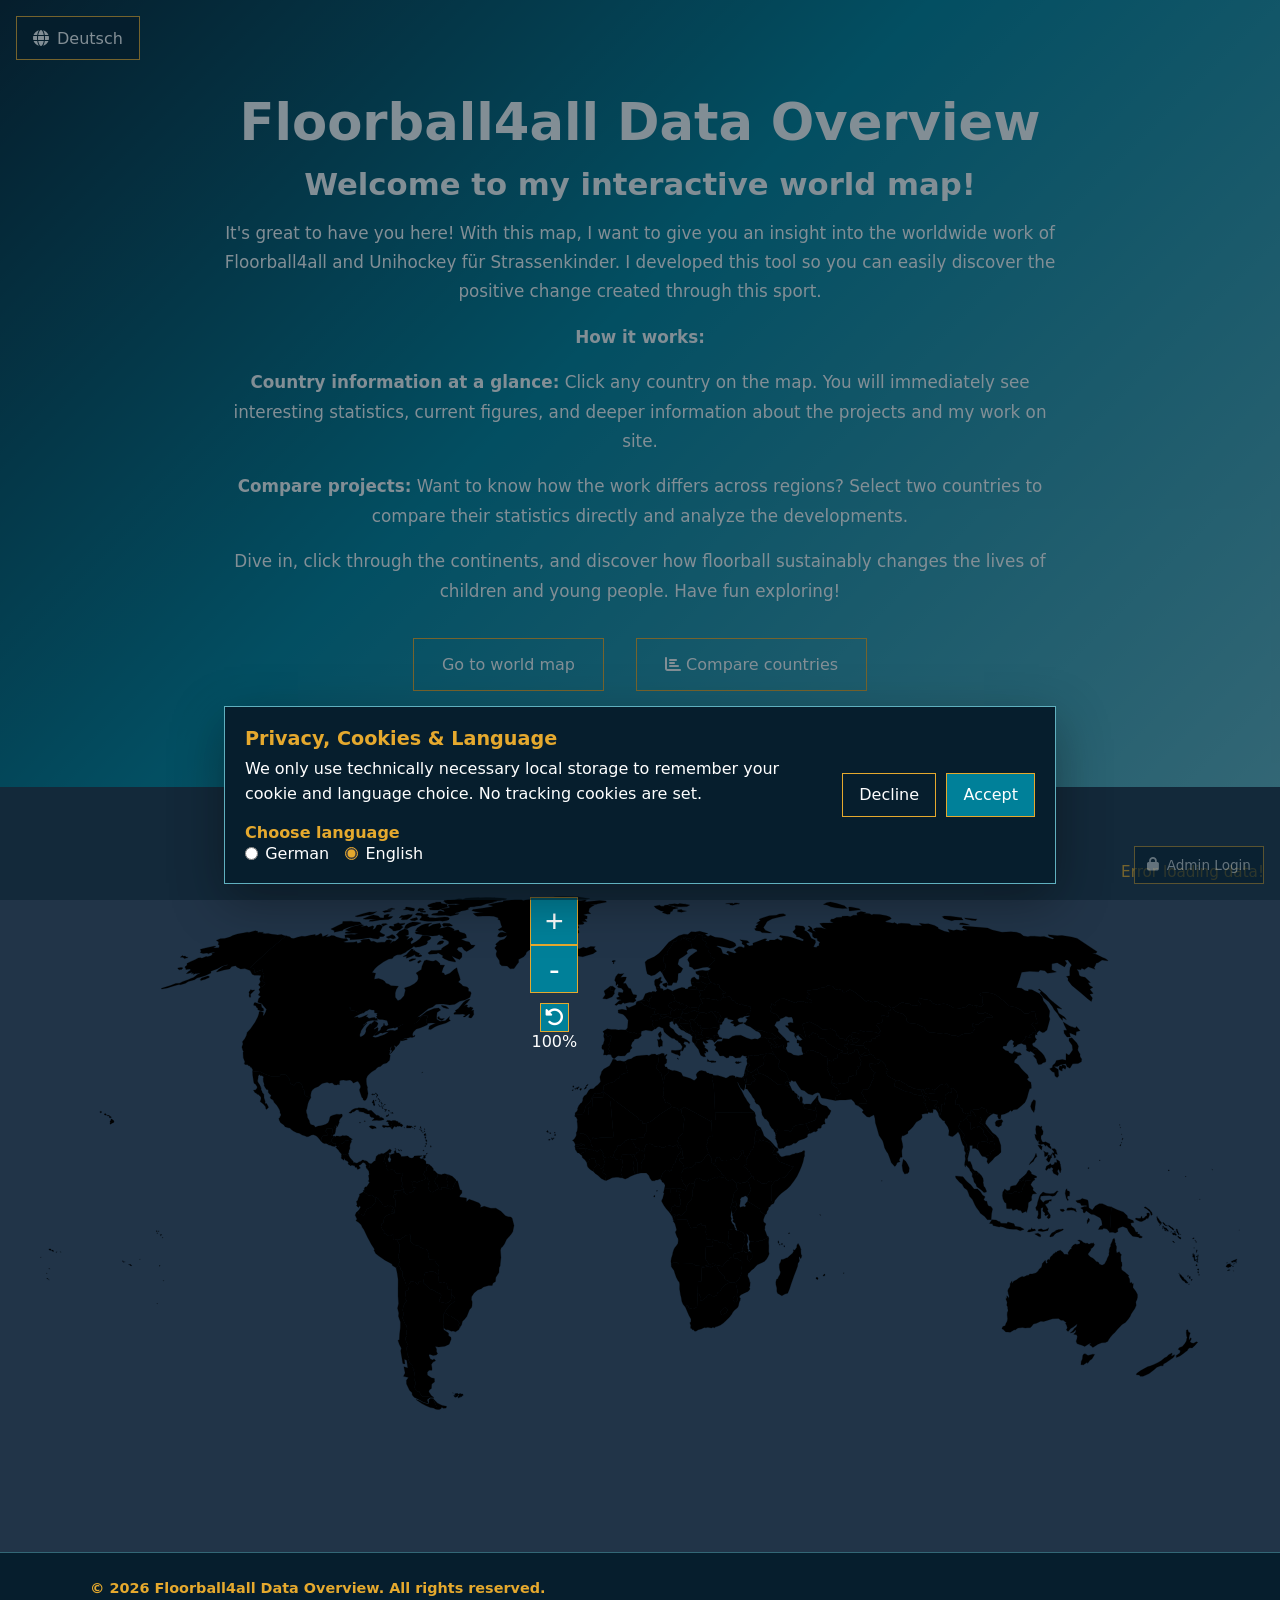
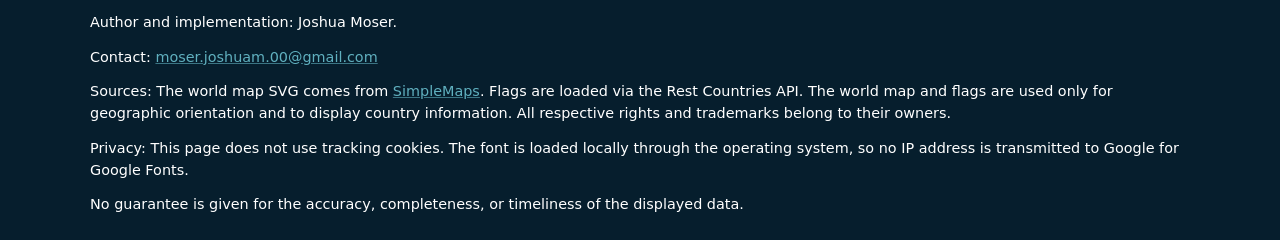
==== index.html @ c6a904d9 "Optimised Website Features" ====
<!doctype html>
<html lang="de">
  <head>
    <meta charset="UTF-8" />
    <meta name="viewport" content="width=device-width, initial-scale=1.0" />
    <title>Floorball4all</title>
    <link
      rel="stylesheet"
      href="https://cdnjs.cloudflare.com/ajax/libs/font-awesome/6.4.0/css/all.min.css"
    />
    <link rel="icon" type="image/svg+xml" href="assets/favicon.svg" />
    <link rel="stylesheet" href="style.css" />
  </head>
  <body>
    <header class="hero-banner">
      <button class="language-switch-button" type="button" aria-label="Zu Englisch wechseln">
        <i class="fas fa-globe"></i>
        <span>English</span>
      </button>
      <button class="admin-login-button" type="button">
        <i class="fas fa-lock"></i>
        Admin Login
      </button>
      <div class="banner-content">
        <h1>Floorball4all Daten Übersicht</h1>
        <div class="banner-intro">
          <h2>Herzlich Willkommen auf meiner interaktiven Weltkarte!</h2>
          <p>
            Schön, dass du da bist! Mit dieser Karte möchte ich dir einen Einblick in die weltweite Arbeit von
            Floorball4all bzw. Unihockey für Strassenkinder geben. Ich habe dieses Tool entwickelt, damit du die
            positiven Veränderungen, die durch diesen Sport entstehen, ganz einfach selbst entdecken kannst.
          </p>
          <p><strong>So funktioniert es:</strong></p>
          <p>
            <strong>Länder-Infos auf einen Blick:</strong> Klicke einfach auf ein beliebiges Land auf der Karte. Du
            erhältst sofort spannende Statistiken, aktuelle Zahlen und tiefergehende Informationen zu den Projekten
            und meiner Arbeit vor Ort.
          </p>
          <p>
            <strong>Projekte miteinander vergleichen:</strong> Möchtest du wissen, wie sich die Arbeit in verschiedenen
            Regionen unterscheidet? Wähle einfach zwei Länder aus, um deren Statistiken direkt miteinander zu
            vergleichen und die Entwicklungen zu analysieren.
          </p>
          <p>
            Tauche ein, klicke dich durch die Kontinente und erfahre, wie Unihockey das Leben von Kindern und
            Jugendlichen nachhaltig verändert. Viel Spass beim Entdecken!
          </p>
        </div>
        <div style="display: flex; gap: 1rem; justify-content: center; flex-wrap: wrap;">
          <a href="#world" class="banner-button">Zur Weltkarte</a>
          <a href="compare.html" class="banner-button"><i class="fas fa-chart-bar"></i> Länder vergleichen</a>
        </div>
      </div>
    </header>
    <div class="admin-modal hide" role="dialog" aria-modal="true" aria-labelledby="admin-title">
      <div class="admin-panel">
        <button class="admin-close-button" type="button" aria-label="Admin Fenster schliessen">
          <i class="fas fa-times"></i>
        </button>
        <h2 id="admin-title">Admin Bereich</h2>

        <form class="admin-login-form">
          <label>
            Passwort
            <input class="admin-password-input" type="password" autocomplete="current-password" required />
          </label>
          <button class="admin-submit-button" type="submit">Einloggen</button>
        </form>

        <form class="admin-data-form hide">
          <div class="admin-actions">
            <button class="admin-logout-button" type="button">
              <i class="fas fa-right-from-bracket"></i>
              Ausloggen
            </button>
          </div>
          <label>
            Land
            <div class="admin-country-picker">
              <input
                class="admin-country-input"
                type="text"
                placeholder="Land eingeben"
                autocomplete="off"
                required
              />
              <select class="admin-country-select" aria-label="Land aus Dropdown auswählen"></select>
            </div>
          </label>
          <label>
            Ausgebildete Trainer
            <input class="admin-trainer-input" type="text" />
          </label>
          <label>
            Seit wann werden Trainer ausgebildet
            <input class="admin-start-input" type="text" />
          </label>
          <label>
            Regelmässige Trainings
            <input class="admin-training-input" type="text" />
          </label>
          <label>
            Erreichte Teilnehmer
            <input class="admin-participant-input" type="text" />
          </label>
          <button class="admin-submit-button" type="submit">Daten speichern</button>
        </form>

        <p class="admin-message" aria-live="polite"></p>
      </div>
    </div>
    <main>
      <section class="world-map-section">
        <div class="world-map" id="world">
          <div class="map-conatiner">
        <svg
          baseprofile="tiny"
          fill="#ececec"
          height="857"
          stroke="black"
          stroke-linecap="round"
          stroke-linejoin="round"
          stroke-width=".2"
          version="1.2"
          viewbox="0 0 2000 857"
          width="2000"
          xmlns="http://www.w3.org/2000/svg"
        >
          <path
            d="M1383 261.6l1.5 1.8-2.9 0.8-2.4 1.1-5.9 0.8-5.3 1.3-2.4 2.8 1.9 2.7 1.4 3.2-2 2.7 0.8 2.5-0.9 2.3-5.2-0.2 3.1 4.2-3.1 1.7-1.4 3.8 1.1 3.9-1.8 1.8-2.1-0.6-4 0.9-0.2 1.7-4.1 0-2.3 3.7 0.8 5.4-6.6 2.7-3.9-0.6-0.9 1.4-3.4-0.8-5.3 1-9.6-3.3 3.9-5.8-1.1-4.1-4.3-1.1-1.2-4.1-2.7-5.1 1.6-3.5-2.5-1 0.5-4.7 0.6-8 5.9 2.5 3.9-0.9 0.4-2.9 4-0.9 2.6-2-0.2-5.1 4.2-1.3 0.3-2.2 2.9 1.7 1.6 0.2 3 0 4.3 1.4 1.8 0.7 3.4-2 2.1 1.2 0.9-2.9 3.2 0.1 0.6-0.9-0.2-2.6 1.7-2.2 3.3 1.4-0.1 2 1.7 0.3 0.9 5.4 2.7 2.1 1.5-1.4 2.2-0.6 2.5-2.9 3.8 0.5 5.4 0z"
            id="AF"
            name="Afghanistan"
          ></path>
          <path
            class="Angola"
            d="M 1121.2 572 1121.8 574 1121.1 577.1 1122 580.1 1121.1 582.5 1121.5 584.7 1109.8 584.6 1109 605.1 1112.6 610.3 1116.2 614.3 1105.8 616.9 1092.3 616 1088.5 613 1065.8 613.2 1065 613.7 1061.7 610.8 1058.1 610.6 1054.7 611.7 1052 612.9 1051.5 608.9 1052.4 603.2 1054.4 597.3 1054.7 594.6 1056.6 588.8 1058 586.2 1061.3 582 1063.2 579.1 1063.8 574.4 1063.5 570.7 1061.9 568.4 1060.4 564.5 1059.1 560.7 1059.4 559.3 1061.1 556.8 1059.5 550.6 1058.3 546.3 1055.5 542.2 1056.1 541 1058.4 540.1 1060.1 540.2 1062.1 539.5 1078.8 539.6 1080.1 544.3 1081.7 548.2 1083 550.3 1085.1 553.6 1088.9 553.1 1090.7 552.2 1093.8 553.1 1094.7 551.5 1096.2 547.8 1099.7 547.5 1100 546.4 1102.9 546.4 1102.4 548.7 1109.2 548.6 1109.3 552.7 1110.4 555.1 1109.5 559 1109.9 563 1111.7 565.4 1111.3 573 1112.7 572.4 1115.1 572.6 1118.6 571.6 1121.2 572 Z"
          ></path>
          <path
            class="Angola"
            d="M 1055.3 539 1053.8 534.2 1056.1 531.4 1057.8 530.3 1059.9 532.5 1057.9 533.9 1056.9 535.5 1056.7 538.3 1055.3 539 Z"
          ></path>
          <path
            d="M1088 228l0.4 1.2 1.4-0.6 1.2 1.7 1.3 0.7 0.6 2.3-0.5 2.2 1 2.7 2.3 1.5 0.1 1.7-1.7 0.9-0.1 2.1-2.2 3.1-0.9-0.4-0.2-1.4-3.1-2.2-0.7-3 0.1-4.4 0.5-1.9-0.9-1-0.5-2.1 1.9-3.1z"
            id="AL"
            name="Albania"
          ></path>
          <path
            d="M1296.2 336.7l1.3 5.1-2.8 0 0 4.2 1.1 0.9-2.4 1.3 0.2 2.6-1.3 2.6 0 2.6-1 1.4-16.9-3.2-2.7-6.6-0.3-1.4 0.9-0.4 0.4 1.8 4.2-1 4.6 0.2 3.4 0.2 3.3-4.4 3.7-4.1 3-4 1.3 2.2z"
            id="AE"
            name="United Arab Emirates"
          ></path>
          <path
            class="Argentina"
            d="M 669.1 851.7 666.1 851.5 661.1 851.5 655.1 837.9 658.2 840.7 662.5 845.3 670.3 849 677.6 850.5 676.8 853.5 672.4 853.8 669.1 851.7 Z"
          ></path>
          <path
            class="Argentina"
            d="M 638.6 644.7 649.9 655.1 654.5 656.1 661.8 660.9 667.7 663.4 668.8 666.2 664.6 676 670.4 677.7 676.7 678.7 680.9 677.7 685.2 672.7 685.5 667.1 688.1 665.8 691.3 669.6 691.7 674.7 687.5 678.2 684.2 680.8 678.9 687.1 672.9 695.8 672.4 701 672 707.6 673.2 714 672.3 715.4 672.7 719.5 673 722.9 680.8 728.4 681 732.8 684.9 735.6 685.2 738.7 681.9 746.9 674.9 750.4 664.7 751.7 658.7 751 660.8 754.9 660.9 759.6 662.7 762.8 660.2 765.1 655.1 766 649.5 763.6 648 765.3 650.5 771.6 654.5 773.5 656.8 771.5 659.3 774.8 655.1 776.8 652.2 780.8 653.4 787.1 653.3 790.5 648.5 790.5 645.5 793.7 645.6 798.5 652.1 803.1 657.3 804.3 657.5 810 652.9 813.5 652.3 820.8 648.8 823.2 647.9 826.1 652.1 832.6 656.7 836.1 654.6 835.8 649.7 834.8 637.6 834 634.1 830.4 632.2 825.8 629.1 826.2 626.5 823.9 623.4 817.4 626.1 814.6 626.2 810.7 624.4 807.5 625.1 802.1 624 793.8 622.2 790.1 624 788.9 622.6 786.5 619.8 785.3 620.6 782.6 617.5 780.2 613.8 772.9 615.5 771.6 612.2 763.8 611.4 757.3 611.2 751.6 613.7 749.3 610.4 743 608.8 737.2 611.8 733 610.4 727.6 612 721.4 610.6 715.5 609 714.3 604.1 703.2 606.2 696.6 604.5 690.4 605.4 684.5 608 678.5 611.3 674.5 609.3 672 610.1 669.9 608.5 659.2 614.1 656.1 615.3 649.4 614.4 647.8 618.4 642 625.9 643.6 629.6 648.2 631.2 643 637.6 643.3 638.6 644.7 Z"
          ></path>
          <path
            d="M1230.8 253l-1.8 0.2-2.8-3.7-0.2-1-2.3 0-1.9-1.7-1 0.1-2.4-1.8-4.2-1.6-0.1-3.1-1.3-2.2 7-1 1.4 1.6 2.2 1.1-0.7 1.6 3.2 2.2-1.1 2.1 2.6 1.7 2.5 1 0.9 4.5z"
            id="AM"
            name="Armenia"
          ></path>
          <path
            class="Australia"
            d="M 1743 763.6 1746.7 765.8 1750 764.9 1754.9 763.7 1757.7 764.1 1753.2 771.7 1749.9 773.8 1745.9 779 1745.3 777.2 1738.7 781.6 1737.9 781.3 1734.9 781.1 1735.4 775.7 1737.4 771.5 1738 765.9 1740 763 1743 763.6 Z"
          ></path>
          <path
            class="Australia"
            d="M 1793.5 590.2 1794.7 595.2 1798.7 592.8 1800.1 595.5 1802.4 598 1801.3 600.9 1801.5 606.4 1801.7 609.6 1803 610.4 1803.4 615.9 1802.2 619.2 1803 623.5 1808.4 626.9 1811.6 629.9 1814.8 632.7 1813.7 634.3 1816 638.3 1816.5 645.3 1819.1 643.9 1820.6 646.6 1822.2 645.7 1821.5 652.5 1824.4 656.4 1826.3 658.8 1829.1 664 1829.1 669.2 1828.1 672.9 1826.3 676.8 1827 682.3 1824.5 688 1822.4 691 1818.6 696.7 1817.1 700.4 1814 705 1809 710.8 1803.5 714 1799.1 718.9 1795.8 722.1 1791.4 727.6 1787.7 730.8 1783.8 735.6 1780.7 740 1779.9 742.1 1775.6 744.3 1769.5 744.5 1763.2 747.2 1759.4 749.6 1754.6 752.4 1751.9 749.5 1749.3 748.4 1751.9 745.1 1748.4 746.3 1741.2 750.9 1737.6 749.2 1735.2 748.2 1732.4 747.7 1728.3 745.9 1727 741.9 1728.5 737.1 1728.9 733.8 1727.5 731.2 1722.8 730.5 1726 727.3 1726.9 722.6 1722.2 727 1716.9 728.2 1721.4 724.7 1723.9 721 1727.4 717.8 1729 713.1 1722.2 718.5 1717.9 720.7 1713.6 725.8 1710.6 723.2 1712.3 719.8 1710.9 715.1 1709.1 712.7 1710.7 711.2 1705.4 707.3 1701.6 707.2 1697.6 704 1687.7 704.6 1679.8 706.9 1672.9 709.1 1667.9 708.7 1660.9 712 1655.6 713.4 1653.3 716.8 1650.3 719.4 1645.6 719.6 1642 720.1 1637.8 719 1633.6 719.7 1629.8 720 1625.3 723.4 1623.8 723.1 1620.4 724.9 1617 726.9 1613.2 726.7 1609.7 726.7 1605.6 722.6 1603.2 721.4 1604.7 717.7 1607.6 716.8 1609.1 715.4 1609.7 713.1 1612 708.6 1612.7 704.8 1612 698.3 1612.2 694.6 1613.6 691 1612.7 686.8 1613 684.9 1611.3 682.3 1612 677.3 1610.1 672.2 1610 669.5 1611.8 672.3 1611.3 666.3 1613.6 668.2 1614.7 670.7 1615.3 667.4 1613.7 662.3 1613.6 660.3 1612.8 658.4 1614.1 654.7 1615.6 653.1 1616.9 649.9 1617 646.1 1620.1 641.5 1619.7 646.4 1622.8 642 1627.7 639.8 1630.9 637.1 1635.6 634.7 1638.2 634.2 1639.6 635 1644.4 632.6 1647.9 631.9 1649 630.5 1650.5 629.9 1653.6 630.1 1659.8 628.2 1663.3 625.3 1665.3 621.9 1669.2 618.7 1669.9 616.1 1670.6 612.6 1675.5 607.1 1676.9 612.7 1679.5 611.4 1678 608.4 1680.3 605.3 1682.5 606.7 1684 601.8 1687.5 598.6 1689.3 596.1 1692.2 595 1692.6 593.2 1694.9 593.9 1695.3 592.3 1697.9 591.4 1700.7 590.5 1704.4 593.5 1707 597.3 1710.5 597.3 1714 597.9 1713.3 594.4 1716.8 589.3 1719.5 587.6 1718.9 586 1721.8 582.3 1725.5 580 1728.2 580.8 1733.1 579.6 1733.4 576.3 1729.5 574.2 1732.6 573.3 1736.2 574.9 1738.9 577.5 1743.4 579.1 1745.1 578.5 1748.4 580.5 1751.9 578.6 1753.9 579.2 1755.4 577.9 1757.6 581.1 1755.6 584.6 1753.1 587.2 1751.2 587.4 1751.5 589.9 1749.3 593.1 1746.8 596.3 1747 598.1 1750.8 601.7 1754.8 603.7 1757.3 605.9 1760.6 609.7 1762.2 609.7 1764.8 611.4 1765.3 613.4 1770.2 615.5 1774.3 613.3 1776.1 609.9 1777.8 607 1779.1 603.5 1781.7 598.4 1781.5 595.3 1782.2 593.4 1782.1 589.8 1783.5 584.9 1784.8 583.6 1784.2 581.5 1786 578.1 1787.5 574.6 1787.9 572.7 1790.2 570.3 1791.5 573.5 1791.4 577.5 1792.7 578.3 1792.6 581 1794.2 584.2 1794.1 587.9 1793.5 590.2 Z"
          ></path>
          <path
            d="M1070.6 190.8l-0.3 0.8 0.7 2.1-0.2 2.6-2.8 0 1.1 1.4-1.3 4-0.9 1.1-4.4 0.1-2.4 1.5-4.2-0.5-7.3-1.7-1.3-2.1-4.9 1.1-0.5 1.2-3.1-0.9-2.6-0.2-2.3-1.2 0.7-1.5-0.2-1.1 1.4-0.3 2.7 1.7 0.6-1.7 4.4 0.3 3.5-1.1 2.4 0.2 1.7 1.3 0.4-1.1-1-4.1 1.7-0.8 1.6-2.9 3.8 2.1 2.6-2.6 1.7-0.5 4 1.9 2.3-0.3 2.4 1.2z"
            id="AT"
            name="Austria"
          ></path>
          <path
            class="Azerbaijan"
            d="M 1229 253.2 1225.2 252.3 1222 249.4 1220.8 246.9 1221.8 246.8 1223.7 248.5 1226 248.5 1226.2 249.5 1229 253.2 Z"
          ></path>
          <path
            class="Azerbaijan"
            d="M 1235.3 236.2 1237.8 233.6 1241.3 236.9 1244.9 241.5 1247.4 241.8 1249.3 243.5 1245.1 244 1245.2 249 1244.8 251.2 1243.1 252.7 1243.9 255.8 1242.6 256.2 1238.7 252.8 1239.9 249.7 1238 247.8 1236.1 248.3 1230.8 253 1229.9 248.5 1227.4 247.5 1224.8 245.8 1225.9 243.7 1222.7 241.5 1223.4 239.9 1221.2 238.8 1219.8 237.2 1220.9 236.1 1225.1 238 1228 238.3 1228.6 237.6 1225.3 234.1 1226.5 233.3 1228 233.5 1232.3 237.3 1234.7 237.8 1235.3 236.2 Z"
          ></path>
          <path
            d="M1154.9 530.4l-0.6 0.1 0-0.3-2-6.1-0.01-0.06-0.09-1.04-1.4-2.9 3.5 0.5 1.7-3.7 3.1 0.4 0.3 2.5 1.2 1.5 0 2.1-1.4 1.3-2.3 3.4-2 2.3z"
            id="BI"
            name="Burundi"
          ></path>
          <path
            d="M1016.5 177.1l-0.4 4.2-1.3 0.2-0.4 3.5-4.4-2.9-2.5 0.5-3.5-2.9-2.4-2.5-2.2-0.1-0.8-2.2 3.9-1.2 3.6 0.5 4.5-1.3 3.1 2.7 2.8 1.5z"
            id="BE"
            name="Belgium"
          ></path>
          <path
            d="M1006.7 427l-0.2 2.1 1.3 3.8-1.1 2.6 0.6 1.7-2.8 4-1.7 2-1.1 4 0.2 4.1-0.3 10.3-4.7 0.8-1.4-4.4 0.3-14.8-1.2-1.3-0.2-3.2-2-2.2-1.7-1.9 0.7-3.4 2-0.7 1.1-2.8 2.8-0.6 1.2-1.9 1.9-1.9 2 0 4.3 3.7z"
            id="BJ"
            name="Benin"
          ></path>
          <path
            d="M988.5 406l-0.5 3.1 0.8 2.9 3.1 4.2 0.2 3.1 6.5 1.5-0.1 4.4-1.2 1.9-2.8 0.6-1.1 2.8-2 0.7-4.9-0.1-2.6-0.5-1.8 1-2.5-0.5-9.8 0.3-0.2 3.7 0.8 4.8-3.9-1.6-2.6 0.2-2 1.6-2.5-1.3-1-2.2-2.5-1.4-0.4-3.7 1.6-2.7-0.2-2.2 4.5-5.3 0.9-4.4 1.5-1.6 2.7 0.9 2.4-1.3 0.8-1.7 4.3-2.8 1.1-2 5.3-2.7 3.1-0.9 1.4 1.2 3.6 0z"
            id="BF"
            name="Burkina Faso"
          ></path>
          <path
            d="M1500.6 360.3l0.6 4.6-2.1-1 1.1 5.2-2.1-3.3-0.8-3.3-1.5-3.1-2.8-3.7-5.2-0.3 0.9 2.7-1.2 3.5-2.6-1.3-0.6 1.2-1.7-0.7-2.2-0.6-1.6-5.3-2.6-4.8 0.3-3.9-3.7-1.7 0.9-2.3 3-2.4-4.6-3.4 1.2-4.4 4.9 2.8 2.7 0.3 1.2 4.5 5.4 0.9 5.1-0.1 3.4 1.1-1.6 5.4-2.4 0.4-1.2 3.6 3.6 3.4 0.3-4.2 1.5 0 4.4 10.2z"
            id="BD"
            name="Bangladesh"
          ></path>
          <path
            d="M1132.6 221.6l-2.3 2.6-1.3 4.5 2.1 3.6-4.6-0.8-5 2 0.3 3.2-4.6 0.6-3.9-2.3-4 1.8-3.8-0.2-0.8-4.2-2.8-2.1 0.7-0.8-0.6-0.8 0.6-2 1.8-2-2.8-2.7-0.7-2.4 1.1-1.4 1.8 2.6 1.9-0.4 4 0.9 7.6 0.4 2.3-1.6 5.9-1.5 4 2.3 3.1 0.7z"
            id="BG"
            name="Bulgaria"
          ></path>
          <path
            d="M1083 214.3l1.9-0.1-1.1 2.8 2.7 2.5-0.5 2.9-1.1 0.3-0.9 0.6-1.6 1.5-0.4 3.5-4.8-2.4-2.1-2.7-2.1-1.4-2.5-2.4-1.3-1.9-2.7-3 0.8-2.6 2 1.5 1-1.4 2.3-0.1 4.5 1.1 3.5-0.1 2.4 1.4z"
            id="BA"
            name="Bosnia and Herzegovina"
          ></path>
          <path
            d="M1141.6 162.7l-3.9-0.2-0.8 0.6 1.5 2 2 4-4.1 0.3-1.3 1.4 0.3 3.1-2.1-0.6-4.3 0.3-1.5-1.5-1.7 1.1-1.9-0.9-3.9-0.1-5.7-1.5-4.9-0.5-3.8 0.2-2.4 1.6-2.3 0.3-0.5-2.8-1.9-2.8 2.8-1.3-0.4-2.4-1.7-2.3-0.6-2.7 4.7 0 4.8-2.3 0.5-3.4 3.6-2-1-2.7 2.7-1 4.6-2.3 5.3 1.5 0.9 1.5 2.4-0.7 4.8 1.4 1.1 2.9-0.7 1.6 3.8 4 2.1 1.1 0 1.1 3.4 1.1 1.7 1.6-1.6 1.3z"
            id="BY"
            name="Belarus"
          ></path>
          <path
            d="M487.8 399.8l-1.7 0 1.3-7.2 0.7-5.1 0.1-1 0.7-0.3 0.9 0.8 2.5-3.9 1.1-0.1-0.1 1 1 0-0.3 1.8-1.3 2.7 0.4 1-0.9 2.3 0.3 0.6-1 3.3-1.3 1.7-1.1 0.2-1.3 2.2z"
            id="BZ"
            name="Belize"
          ></path>
          <path
            d="M662.5 631.4l-0.3-2-5.4-3.3-5.2-0.1-9.6 1.9-2.1 5.6 0.2 3.5-1.5 7.7-1-1.4-6.4-0.3-1.6 5.2-3.7-4.6-7.5-1.6-4 5.8-3.9 0.9-3.1-8.9-3.7-7.2 1.1-6.2-3.2-2.7-1.2-4.6-3.2-4.4 2.9-6.9-2.9-5.4 1.1-2.2-1.2-2.4 1.9-3.2-0.3-5.4 0-4.6 1.1-2.1-5.5-10.4 4.2 0.6 2.9-0.2 1.1-1.9 4.8-2.6 2.9-2.4 7.3-1.1-0.4 4.8 0.9 2.5-0.3 4.3 6.5 5.7 6.4 1.1 2.3 2.4 3.9 1.3 2.5 1.8 3.5 0 3.4 1.9 0.5 3.7 1.2 1.9 0.3 2.7-1.7 0.1 2.8 7.5 10.7 0.3-0.5 3.7 0.8 2.5 3.2 1.8 1.7 4-0.6 5.1-1.3 2.8 0.8 3.6-1.6 1.4z"
            id="BO"
            name="Bolivia"
          ></path>
          <path
            d="M665.8 489.6l3.1 0.6 0.6-1.4-1-1.2 0.6-1.9 2.3 0.6 2.7-0.7 3.2 1.4 2.5 1.3 1.7-1.7 1.3 0.2 0.8 1.8 2.7-0.4 2.2-2.5 1.8-4.7 3.4-5.9 2-0.3 1.3 3.6 3 11.2 3.1 1.1 0.1 4.4-4.3 5.3 1.7 1.9 10.1 1 0.2 6.5 4.3-4.2 7.1 2.3 9.5 3.9 2.8 3.7-0.9 3.6 6.6-2 11 3.4 8.5-0.2 8.4 5.3 7.4 7.2 4.4 1.8 4.8 0.3 2.1 2 2 8.2 1.1 3.9-2.1 10.6-2.7 4.2-7.7 8.9-3.4 7.3-4 5.5-1.4 0.2-1.3 4.7 0.9 12-1.1 9.9-0.3 4.2-1.6 2.6-0.5 8.6-5.2 8.3-0.5 6.7-4.3 2.7-1.1 3.9-6 0-8.5 2.4-3.7 2.9-6 1.9-6.1 5.1-4.1 6.4-0.3 4.8 1.3 3.5-0.3 6.5-0.8 3.1-3.4 3.6-4.5 11.3-4 5-3.2 3.1-1.5 6.1-2.9 3.6-2.1-3.6 1.8-3.1-3.8-4.3-4.8-3.6-6.3-4.1-1.9 0.2-6.3-5-3.4 0.7 6-8.7 5.3-6.3 3.3-2.6 4.2-3.5-0.4-5.1-3.2-3.8-2.6 1.3 0.7-3.7 0.3-3.8-0.3-3.6-2.1-1.1-2 1-2.1-0.3-0.8-2.4-1.1-5.9-1.2-1.9-3.9-1.8-2.2 1.3-5.9-1.3-0.4-8.7-2-3.5 1.6-1.4-0.8-3.6 1.3-2.8 0.6-5.1-1.7-4-3.2-1.8-0.8-2.5 0.5-3.7-10.7-0.3-2.8-7.5 1.7-0.1-0.3-2.7-1.2-1.9-0.5-3.7-3.4-1.9-3.5 0-2.5-1.8-3.9-1.3-2.3-2.4-6.4-1.1-6.5-5.7 0.3-4.3-0.9-2.5 0.4-4.8-7.3 1.1-2.9 2.4-4.8 2.6-1.1 1.9-2.9 0.2-4.2-0.6-3.2 1.1-2.6-0.7-0.1-9.7-4.4 3.7-5-0.1-2.3-3.5-3.8-0.3 1-2.8-3.3-3.9-2.6-5.8 1.5-1.1-0.2-2.8 3.4-1.8-0.7-3.5 1.4-2.2 0.3-3 6.3-4.4 4.6-1.2 0.8-1 5.1 0.3 2.2-17.6 0.1-2.8-0.9-3.6-2.6-2.4 0.1-4.7 3.2-1 1.1 0.7 0.2-2.5-3.3-0.7 0-4 11 0.2 1.9-2.3 1.6 2.1 1 3.8 1.1-0.8 3.1 3.4 4.4-0.4 1.1-2 4.2-1.5 2.4-1.1 0.7-2.7 4.1-1.8-0.3-1.4-4.8-0.5-0.7-4.1 0.3-4.3-2.5-1.6 1.1-0.6 4.1 0.8 4.5 1.6 1.7-1.5 4.1-1 6.4-2.4 2.1-2.5-0.7-1.8 3-0.2 1.2 1.4-0.8 2.9 2 0.9 1.2 3-1.6 2.3-1 5.4 1.4 3.3 0.3 3 3.5 3 2.8 0.3 0.6-1.3 1.8-0.3 2.6-1.1 1.8-1.7 3.2 0.6 1.3-0.3z"
            id="BR"
            name="Brazil"
          ></path>
          <path
            d="M1633.1 472.8l2.2-2.4 4.6-3.6-0.1 3.2-0.1 4.1-2.7-0.2-1.1 2.2-2.8-3.3z"
            id="BN"
            name="Brunei Darussalam"
          ></path>
          <path
            d="M1488.8 323.5l2.6 2.1 0.5 3.9-4.5 0.2-4.7-0.4-3.2 1-5.5-2.5-0.4-1.2 2.6-4.8 2.6-1.6 4.3 1.4 2.9 0.2 2.8 1.7z"
            id="BT"
            name="Bhutan"
          ></path>
          <path
            d="M1127.6 615.7l1.9 5.1 1.1 1.2 1.6 3.7 6.1 7 2.3 0.7-0.1 2.3 1.5 4.1 4.3 1 3.4 2.9-8.1 4.7-5.2 4.8-2 4.3-1.8 2.4-3 0.5-1.2 3.1-0.6 2-3.6 1.4-4.5-0.3-2.5-1.8-2.3-0.7-2.8 1.4-1.5 3.1-2.7 1.9-2.8 2.9-4 0.7-1.1-2.3 0.6-3.9-3-6.1-1.4-1 0.6-18.7 5.5-0.2 0.8-22.9 4.2-0.2 8.7-2.3 2 2.7 3.7-2.5 1.7 0 3.2-1.5 1 0.5z"
            id="BW"
            name="Botswana"
          ></path>
          <path
            d="M1121.3 446.5l3.9 2.5 3.1 2.6 0.1 2.1 3.9 3.3 2.4 2.8 1.4 3.8 4.3 2.6 0.9 2-1.8 0.7-3.7-0.1-4.2-0.7-2.1 0.5-0.9 1.6-1.8 0.2-2.2-1.4-6.3 3.2-2.6-0.6-0.8 0.5-1.6 3.9-4.3-1.3-4.1-0.6-3.6-2.4-4.7-2.2-3 2.1-2.2 3.2-0.5 4.5-3.6-0.3-3.9-1.1-3.3 3.4-3 6-0.6-1.9-0.3-2.9-2.6-2.1-2.1-3.3-0.5-2.3-2.7-3.4 0.5-1.9-0.6-2.7 0.4-5 1.4-1.1 2.8-6.5 4.6-0.5 1-1.7 1 0.2 1.4 1.4 7.1-2.4 2.4-2.5 2.9-2.3-0.6-2.2 1.6-0.6 5.5 0.4 5.2-3 4-7 2.8-2.6 3.6-1.1 0.7 2.7 3.3 4 0 2.7-0.8 2.6 0.4 2 1.9 1.9 0.5 0.3z"
            id="CF"
            name="Central African Republic"
          ></path>
          <path
            class="Canada"
            d="M 665.9 203.6 669.3 204.5 674 204.3 670.7 206.9 668.7 207.3 663.2 204.6 662.6 202.5 665.1 200.6 665.9 203.6 Z"
          ></path>
          <path
            class="Canada"
            d="M 680.3 187.6 677.9 187.7 672.1 185.8 668.6 182.8 670.5 182.3 676.4 183.9 680.6 186.5 680.3 187.6 Z"
          ></path>
          <path
            class="Canada"
            d="M 372.4 191.3 369.3 192.2 363 189.4 363 187.2 360.1 185 360.4 183.2 356.1 182.1 356.7 178.7 358.2 177.3 362.3 178.6 364.7 179.6 368.8 180.2 369 182.4 369.4 185.3 372.6 187.9 372.4 191.3 Z"
          ></path>
          <path
            class="Canada"
            d="M 711.5 177.8 706.5 183.2 710.4 181.1 713.3 182.5 710.9 184.6 714.7 186.3 717.5 184.8 721.8 186.7 719 191.3 722.8 190.2 722.5 193.5 723 197.4 719.4 203 717 203.2 714.1 202 716.6 196.9 715.4 196.1 708.1 201.5 705.1 201.3 709.5 198.3 705.1 196.8 699.6 197.2 690 197 689.8 195.2 693.6 192.9 691.9 191.3 697.3 187.5 705.5 177.6 709.7 174.1 714.7 172 716.8 172.2 715.3 173.9 711.5 177.8 Z"
          ></path>
          <path
            class="Canada"
            d="M 351.5 156.4 353 157.2 358 156.7 350.8 163.6 351.1 168.6 349.2 168.6 348.5 165.8 349 162.9 348.2 161 349.5 158.3 351.5 156.4 Z"
          ></path>
          <path
            class="Canada"
            d="M 634.9 108.9 631.3 111.9 629.6 111.4 629.5 109.7 629.9 109.3 632.7 107.6 634.4 107.7 634.9 108.9 Z"
          ></path>
          <path
            class="Canada"
            d="M 625.2 105.7 618 108.9 615 108.7 615 107.2 620 104.5 626 104.6 625.2 105.7 Z"
          ></path>
          <path
            class="Canada"
            d="M 622.1 88.9 621.2 91.4 623.9 90.5 625.4 92 628.9 94 632.7 95.7 631.3 98.4 634.8 98 636.7 99.9 631.7 101.7 625.8 100.3 625 97.7 618.7 100.8 610.5 103.7 611.2 100.4 604.9 100.9 610.6 98.1 614.2 93.6 619.3 88.5 622.1 88.9 Z"
          ></path>
          <path
            class="Canada"
            d="M 667 80.6 662.1 80.9 662.8 78.2 666.6 75.1 670.9 74.4 673.2 75.9 671.7 78.2 670.8 79 667 80.6 Z"
          ></path>
          <path
            class="Canada"
            d="M 592.5 69.9 588.4 71.8 584.2 70.2 580.3 70.7 576.9 68.3 581.9 66.6 586.8 64.3 589.8 65.8 591.4 66.8 591.8 67.8 592.5 69.9 Z"
          ></path>
          <path
            class="Canada"
            d="M 645.5 212.5 643.3 208.9 646.2 200.4 644.6 198.6 640.9 199.6 639.8 198 634.3 202.7 631.1 207.6 628.3 210.5 625.8 211.5 624.1 211.8 623 213.3 613.7 213.3 605.9 213.4 603.2 214.5 596.4 218.9 596.4 218.8 595.5 218.4 593.5 219.3 591.6 220.6 589.8 219.5 585.1 220.3 581.2 221.2 579.3 222 577 224.1 578.8 224.8 580.5 224.4 580.8 224.4 580.5 226.3 575.7 227 572.9 227.8 571.2 228.8 568.6 228.2 567 228.5 564.1 230.3 559.5 232.3 556.8 231.9 558.8 229.7 562.5 226.2 566.6 224.1 567.7 222.3 568.6 219.3 572.4 215.8 573.3 211.8 574.4 215.7 578.2 216.6 580.6 214.5 579.2 209.7 578.3 207.7 574.3 206.5 570.5 205.8 566.6 205.8 563.2 205 562.8 203.6 561.4 204.5 560.2 204.3 562.1 202.2 560.3 201.4 562.2 199 561 197.2 562.7 195.4 557.5 194.5 557.4 190.9 556.6 190.1 553.3 189.9 549.2 188.7 547.7 189.5 545.9 191 542.6 192 539.5 194.5 534.1 192.8 529.7 193.6 525.8 191.7 521.2 190.7 517.9 190.3 516.9 189.3 517.8 185.9 516.1 185.9 514.8 188.3 504.6 188.3 487.6 188.3 470.8 188.3 455.9 188.3 441.1 188.3 426.4 188.3 411.3 188.3 406.5 188.3 391.8 188.3 377.7 188.3 377 188.3 371.6 182.2 370 179.5 363 176.9 364.3 171.4 367.9 167.7 363.8 165 366.9 160.1 364.8 155.7 367.3 152.5 372.4 149.6 375.6 145.8 371 142 372.4 135.1 373.5 130.9 371.9 128.2 371.1 125.8 371.7 122.7 365.2 124.6 357.6 127.9 357.3 124.1 356.8 121.5 354 119.9 349.8 119.7 385.4 87 410 66.6 416 67.9 419.3 70.5 423 71 429.3 68.8 436.3 67.1 441.6 67.7 450.5 65.4 458.7 64.1 458.9 66.3 463.4 65 467.3 62.5 469.4 63.1 470.8 67.9 480.3 64.2 476.4 68.3 482.4 67.4 485.6 65.9 490.2 66.2 494.1 68.4 501.6 70.4 506.3 71.3 510.7 71 513.6 73.8 505.1 76.5 511.5 77.6 523.4 77 527.8 76 529.2 79.3 536.3 76.6 534.2 74.2 538.7 72.4 543.9 72.1 547.8 71.6 549.9 72.9 551.4 75.8 556.4 75.4 561.7 77.9 568.9 77 574.9 77.1 577.3 73.7 581.8 72.8 586.7 74.6 582.4 79.8 588.6 75.4 591.8 75.6 598.2 70.1 596.6 66.8 593.7 64.6 599.2 58.7 607.4 54.9 611.9 55.8 613.9 58.1 614.3 64.1 608.5 66.7 615.2 67.8 610.8 73.3 619.7 69.1 621.9 72.6 617.6 76.6 618.9 80.3 626.2 76.4 632.7 71.6 637.4 65.7 642.9 66.1 648.3 66.9 651.9 69.6 650.2 72.3 645.1 75.2 646 78.1 643.6 80.8 632.7 84.7 626.2 85.6 623 83.9 619.7 86.7 612.3 91.4 609.3 93.9 601.6 97.7 595.1 98.1 590 100.5 587.1 104.3 581.4 105 572.7 109.7 563.3 116.2 558.3 120.8 553.4 127.7 559.4 128.7 557.9 134.2 557.1 138.8 564.4 137.6 571.4 140.2 574.7 142.5 576.4 145.3 581.3 147 584.9 149.5 592.5 149.9 597.3 150.5 593.7 155.7 592 161.8 592.1 168.7 596.5 174.6 601.2 172.6 606.8 166.2 609.1 156.6 607.4 153.4 616.4 150.5 623.9 146.3 628.7 142.1 630.4 138.1 630 133 626.8 128.5 635.7 122.3 636.7 117 640.6 108 644.4 106.6 651.1 108.2 655.3 108.8 659.8 107.2 662.9 109.2 666.5 112.6 666.7 114.8 674.4 115.3 671.8 120.2 669.5 127.6 673.3 128.6 674.9 132.1 683.1 128.8 690.6 122.2 694.8 119.5 695.9 124.8 698.5 132.3 700.5 139.5 697.1 143.3 701.9 146.7 704.8 150.1 711.7 151.7 714.1 153.6 714.1 158.8 717.5 159.6 718.6 161.9 716.6 168.8 712.3 171.1 708.1 173.3 699.3 175.5 691.4 180.5 682.8 181.6 672.7 180.2 665.4 180.2 660.1 180.6 654.4 185.1 647 187.9 636.9 196.1 629 201.9 633.7 200.9 644.6 192.6 656.9 187.4 664.5 186.8 667.8 189.9 661.7 194.1 661.1 200.8 661.2 205.6 666.8 208.7 675.4 207.8 682.6 200.7 681.6 205.3 684.1 207.6 676.7 211.7 664.3 215.5 658.5 218 651.3 222.6 647.6 222.1 649.1 216.8 659.5 211.5 651.4 211.7 645.5 212.5 Z"
          ></path>
          <path
            class="Canada"
            d="M 539 48.7 534.3 51.1 544.8 49.6 547.4 52.2 554.7 49.5 556.5 51.2 554.3 56.3 558.6 54.2 561.4 48.9 565.7 48.1 568.7 48.9 570.9 51 568.2 56.1 565.8 59.8 570 62.4 575 65 572.4 67.3 565.3 67.8 566.1 69.8 562.9 71.8 556.2 71 550.5 69.5 545.4 69.8 535.9 71.7 524.6 72.5 516.7 73 517 70.4 512.9 69 508.6 69.6 508 65.3 511.3 64.7 518.6 63.8 524.1 64.1 530.3 63.1 523.8 61.9 514.7 62.3 509 62.2 509 60.3 520.7 58.1 514.4 58.2 509 56.8 516.8 52.9 522 50.8 536.2 47.7 539 48.7 Z"
          ></path>
          <path
            class="Canada"
            d="M 578.5 47.2 571.5 50.6 569.2 47 571.3 46.2 576.8 46 578.5 47.2 Z"
          ></path>
          <path
            class="Canada"
            d="M 687.1 48.8 686.4 50.2 682.3 50.1 678.2 50 673.3 50.7 672.4 50.3 670.3 47.6 672 45.8 674.2 45.4 682.6 46 687.1 48.8 Z"
          ></path>
          <path
            class="Canada"
            d="M 647.3 48.5 647.6 51.7 654.8 47.6 666.5 45.5 668.8 50.8 665.6 54.2 674.6 52.7 679.9 50.6 686.7 53.2 690.4 55.7 689.3 58 697.5 56.8 699.4 60.2 707.8 62.3 710 64.4 710.9 69.5 701.8 72 709.5 75.6 715.4 76.8 718.7 81.8 725.2 82.2 721.9 86.1 711 92.6 707 90.2 703.2 84.8 697.3 85.5 695 88.8 697.7 92 702.2 94.6 703.2 96.1 703.1 101.8 699.5 105.9 694.8 104.3 686.2 99.8 689.8 104.7 692.6 108.2 692.3 110.2 681.4 107.9 673.8 104.5 670 101.8 672.4 100.1 667.6 97.2 662.9 94.5 662 96.1 648.9 97 646.5 95.1 651.9 90.9 660 90.8 669.3 90.1 669.1 88.1 672.2 85.3 681 79.9 681.4 77.4 680.9 75.6 676.2 72.9 669.1 71.1 672.6 69.7 670.6 66.3 667.2 66 665.3 64.2 662 65.8 654.1 66.5 640.1 65.3 632.7 63.7 626.8 62.9 624.9 61 631.2 58.6 625.5 58.6 628.8 53.3 635.9 48.7 641.9 46.6 653.1 45.2 647.3 48.5 Z"
          ></path>
          <path
            class="Canada"
            d="M 596.9 45 600.5 46.1 608.1 45.4 607.6 46.9 601.5 49.4 605.3 51.6 600.1 56.3 591.7 58.3 588.3 57.9 587.4 55.9 581.5 51.9 583.2 50.2 590.6 50.8 589.7 47.5 596.9 45 Z"
          ></path>
          <path
            class="Canada"
            d="M 619.5 50.5 611.7 54.4 607.3 54.2 609.1 49.6 611.7 47.1 615.9 44.9 621.1 43.5 629 43.7 635.2 44.9 625.1 49.5 619.5 50.5 Z"
          ></path>
          <path
            class="Canada"
            d="M 503.7 57.7 490.2 60.3 490.8 58 484.8 55.2 489.2 53 496.7 49.2 504.3 45.8 504.7 42.7 518.7 41.9 522.9 43 532.4 43.3 534.3 44.7 535.9 46.9 529.4 48.2 515.5 51.8 506.3 55.5 503.7 57.7 Z"
          ></path>
          <path
            class="Canada"
            d="M 628.9 39.3 624.8 41.2 619.6 40.8 616.4 39.5 620.9 37.3 627.8 35.9 629.2 37.7 628.9 39.3 Z"
          ></path>
          <path
            class="Canada"
            d="M 620.1 30.6 620.3 32.9 617.5 35.4 611.7 39.2 604.8 39.7 601.6 38.9 605 36 598.4 36.3 602.7 32.5 606.5 32.7 614.2 31 619.1 31.3 620.1 30.6 Z"
          ></path>
          <path
            class="Canada"
            d="M 580.7 33.2 580 34.9 584.4 34.1 588 34.3 585.7 36.8 580.6 39.1 566.7 39.9 554.4 42.1 548.4 42.2 549.9 40.6 560.6 38.3 542.7 38.9 538.5 38 550.2 33.2 555.6 31.8 563.9 33.5 566.8 36.4 572.9 36.8 573.6 32.1 579.4 30.3 582.5 30.8 580.7 33.2 Z"
          ></path>
          <path
            class="Canada"
            d="M 636.4 28.8 638.7 30.4 646.1 30.4 647.5 32 644.7 33.8 647.8 34.9 649 36.1 653.9 36.3 659 36.7 666.1 35.7 674.2 35.2 680 35.6 682.3 37.5 681.3 39.5 677.7 40.9 671 42 666.7 41.3 654.9 42.1 646.9 42.2 641.3 41.6 632.7 40 634.3 37.2 636.4 34.8 635 32.6 628 32 625.4 30.5 629.2 28.5 636.4 28.8 Z"
          ></path>
          <path
            class="Canada"
            d="M 560.7 26.2 554.9 29.9 549.6 31.6 545.8 31.8 535.9 33.9 528.8 34.7 525.2 33.6 536.9 29.9 549.1 26.8 554.6 26.9 560.7 26.2 Z"
          ></path>
          <path
            class="Canada"
            d="M 641.9 26.8 640.1 26.9 633.5 26.6 634.2 25.3 641.4 25.4 643 26.2 641.9 26.8 Z"
          ></path>
          <path
            class="Canada"
            d="M 583.1 25.9 574.3 27.3 571 25.8 576.1 24.3 582.1 23.8 586.2 24.5 583.1 25.9 Z"
          ></path>
          <path
            class="Canada"
            d="M 590.9 21.7 585.2 22.6 579.2 22.6 580.2 21.9 585.9 20.6 587.6 20.8 590.9 21.7 Z"
          ></path>
          <path
            class="Canada"
            d="M 637.7 24.2 631.1 25.2 629.5 24.1 630.1 22.4 632.3 20.5 636.7 20.7 638.4 21 640.7 22.6 637.7 24.2 Z"
          ></path>
          <path
            class="Canada"
            d="M 623.9 23 622.8 24.9 617.5 24.4 613.5 22.9 605.7 22.7 611 21.4 608.2 20.3 610.4 18.5 616.5 19.1 624 20.8 623.9 23 Z"
          ></path>
          <path
            class="Canada"
            d="M 678 16.9 680.7 18.4 674.2 19.7 663.6 23.2 656.8 23.5 650 22.9 648.4 21 650.5 19.4 654.8 18.2 648.2 18.2 646.2 16.7 646.6 14.8 651.5 12.9 655.6 11.6 659.6 11.3 659.3 10.3 667.6 10.1 669.2 12.3 673.9 13.2 678.7 14.1 678 16.9 Z"
          ></path>
          <path
            class="Canada"
            d="M 757.2 2.9 765.9 3.2 772.6 3.7 777.8 4.7 776.7 5.7 766.9 7.4 757.9 8.2 753.9 9.1 761.4 9.1 750.9 11.6 744.1 12.8 734.8 16.3 726.7 17 723.6 18 712.3 18.4 716.7 19 713.4 19.8 714.1 22.1 709.1 23.7 702.2 25 698.7 26.8 692.1 28.3 691.6 29.4 698.1 29.2 697 30.4 684.3 33.3 675.8 31.9 664.1 32.7 659.1 32.1 652.3 31.8 654.4 29.5 662.4 28.4 664.4 25 667 24.7 674.5 26.7 672.8 23.7 667.9 22.8 672.9 21 680.5 19.9 683.3 18.3 680.3 16.6 681.4 14.4 690.8 14.5 693 15 700.3 13.4 693 12.9 680.4 13.2 676 11.8 675.2 10.1 672.7 8.9 673.8 7.6 679.8 6.8 684 6.7 691.4 6.1 698.2 4.6 702.1 4.8 704.5 5.9 709.5 3.9 714.7 3.3 721.2 2.9 731.6 2.7 732.9 3.1 743.2 2.5 750.2 2.7 757.2 2.9 Z"
          ></path>
          <path
            d="M1034.4 197.5l0.2 1.1-0.7 1.5 2.3 1.2 2.6 0.2-0.3 2.5-2.1 1.1-3.8-0.8-1 2.5-2.4 0.2-0.9-1-2.7 2.2-2.5 0.3-2.2-1.4-1.8-2.7-2.4 1 0-2.9 3.6-3.5-0.2-1.6 2.3 0.6 1.3-1.1 4.2 0 1-1.3 5.5 1.9z"
            id="CH"
            name="Switzerland"
          ></path>
          <path
            class="China"
            d="M 1602.2 381.9 1597.9 385 1593 383 1592 377.5 1594.2 374.6 1600 372.8 1603.3 372.9 1604.9 375.4 1602.9 378.2 1602.2 381.9 Z"
          ></path>
          <path
            class="China"
            d="M 1625.6 185.5 1634.6 190 1640.6 195.8 1648.2 195.8 1650.8 193.4 1657.7 191.5 1659 197.2 1658.7 199.5 1661.5 206.3 1662.1 212.5 1655.2 211.4 1652.3 213.6 1657 219 1660.9 226.5 1658.4 226.6 1660.3 229.9 1654.8 226.1 1654.8 229.7 1648.4 232.4 1651.2 235.8 1646.6 235.5 1643 233.5 1641.9 238.1 1638 241.5 1635.9 245.6 1629.6 247.4 1627.2 250.4 1622.4 252.2 1623.7 249.2 1621.4 246.7 1623.4 242.4 1618.9 239.1 1615.5 241.3 1611.9 245.8 1610.6 249.9 1605.6 250.2 1604.3 253.2 1609.1 257.5 1613.9 258.6 1615.3 261.4 1620.4 263.3 1624.2 258.7 1630.1 261.2 1633.6 261.4 1635.9 264.7 1629.2 266.5 1628.2 270 1624.4 273.2 1623.5 277.7 1630.6 281.2 1635.2 287.5 1640.7 293.4 1646.2 298.3 1647.8 303.1 1645 304.9 1647.4 308.3 1651.3 310.3 1652.1 315.5 1652.2 320.6 1649.4 321.2 1647.3 328.1 1645 336.6 1641.6 344.2 1635.2 350.1 1628.6 355.6 1622.5 356.3 1619.6 359.1 1617.3 357.1 1614.8 360.2 1607.6 363.5 1601.8 364.4 1601.1 371.2 1598 371.6 1595.8 366.9 1596.7 364.5 1588.9 362.4 1586.5 363.5 1580.6 361.8 1577.5 359.2 1577.8 355.5 1572.5 354.3 1569.4 351.9 1565.3 355.3 1560 356.1 1555.6 356 1552.9 357.6 1550.2 358.5 1552.2 365.9 1549.2 365.7 1548.4 364.2 1547.9 361.5 1544.1 363.4 1541.5 362.2 1537 359.8 1537.8 354.5 1534.1 353.2 1531.7 347.3 1526.1 348.4 1525.4 340.8 1529.6 335.4 1528.7 330.1 1527.4 325.2 1524.7 323.7 1522 319.9 1518.9 320.4 1512.8 319.4 1514 316.7 1510.4 312.7 1507.2 315.4 1502.3 313.9 1496.9 317.9 1493 322.7 1488.8 323.5 1486 321.8 1483.1 321.6 1478.8 320.2 1476.2 321.8 1473.6 326.6 1472.1 321.5 1469 322.9 1462.5 322.2 1456 320.8 1451 317.9 1446.5 316.7 1444 313.6 1440.7 312.7 1434.3 308.5 1429.5 306.5 1427.6 308 1419 303.5 1412.8 299.5 1409.6 292.4 1413.7 293.3 1413.1 290 1410.1 286.7 1409.3 281.5 1401.6 273.9 1392.1 271.4 1389.2 266.4 1384.5 263.4 1383 261.6 1381.2 258 1380.7 255.5 1377 254 1375.5 254.7 1372.4 248.7 1373.5 247.3 1372.3 245.8 1376.4 242.8 1379.6 241.5 1385.4 242.4 1386 238.3 1392.4 237.6 1393.4 235 1400.3 231.6 1400.5 230.2 1398.8 226.5 1401.7 224.9 1392.9 213.9 1402 211.4 1404 210 1403 198.7 1413.8 200.8 1415.4 197.9 1412.9 191.7 1416.7 191.1 1418.6 186.9 1420.3 186.4 1423.6 190.8 1429.3 194.1 1437.5 196.4 1443.3 201.5 1444.7 208.8 1447.7 211.6 1454.2 212.7 1461.4 213.5 1469.4 217.5 1472.8 218.2 1477.8 224 1482.5 227.8 1488.1 227.6 1499.4 229.1 1505.8 228.2 1511.4 229.1 1520.8 233 1527 233 1530.3 234.9 1534.7 231.5 1541.9 229.3 1549.5 229.1 1554.4 226.9 1556.4 223.5 1558.8 221.3 1556.9 219.2 1554 216.8 1554.5 212.7 1557.7 213.3 1563.6 214.6 1566.8 211.2 1573.2 208.8 1574.5 204.6 1577 202.8 1583.8 202 1588.2 202.7 1587.4 200.5 1580.2 196.1 1575 194.1 1572.5 196.4 1567 195.4 1564.7 196.2 1561.9 193.7 1561.6 187.4 1561 182.7 1568.4 185.1 1572.8 181.2 1570.9 178.4 1570.7 171.9 1572 169.9 1569.5 166.5 1565.8 165.1 1567.5 162 1572.6 160.9 1578.8 160.7 1587.4 162.6 1593.4 164.8 1601.1 171 1604.9 173.7 1609.4 177.5 1615.6 183.5 1625.6 185.5 Z"
          ></path>
          <path
            d="M955.9 435.2l2.5 1.4 1 2.2 2.5 1.3 2-1.6 2.6-0.2 3.9 1.6 1.5 9.2-2.4 5.3-1.5 7.3 2.4 5.5-0.2 2.6-2.6 0-3.9-1.2-3.7 0-6.7 1.2-3.9 1.8-5.6 2.4-1.1-0.2 0.4-5.3 0.6-0.8-0.2-2.5-2.4-2.7-1.8-0.4-1.6-1.8 1.2-2.9-0.5-3.1 0.2-1.8 0.9 0 0.4-2.8-0.4-1.3 0.5-0.9 2.1-0.7-1.4-5.2-1.3-2.6 0.5-2.2 1.1-0.5 0.8-0.6 1.5 1 4.4 0 1-1.8 1 0.1 1.6-0.7 0.9 2.7 1.3-0.8 2.4-1z"
            id="CI"
            name="Côte d'Ivoire"
          ></path>
          <path
            d="M1072.8 454.2l-2.8 6.5-1.4 1.1-0.4 5 0.6 2.7-0.5 1.9 2.7 3.4 0.5 2.3 2.1 3.3 2.6 2.1 0.3 2.9 0.6 1.9-0.4 3.4-4.5-1.5-4.6-1.7-7.1-0.2-0.7-0.4-3.4 0.8-3.4-0.8-2.7 0.4-9.3-0.1 0.9-5.1-2.3-4.3-2.6-1-1.1-2.9-1.5-0.9 0.1-1.8 1.4-4.6 2.7-6.2 1.6 0 3.4-3.8 2.1-0.1 3.2 2.7 3.9-2.2 0.5-2.7 1.3-2.6 0.8-3.2 3-2.6 1.1-4.5 1.2-1.5 0.8-3.3 1.4-4.1 4.7-5 0.3-2.1 0.6-1.2-2.3-2.5 0.2-2.1 1.5-0.3 2.3 4.1 0.5 4.2-0.2 4.3 3.2 5.8-3.2 0-1.6 0.4-2.6-0.6-1.2 3 3.4 3.8 2.5 1.1 0.8 2.6 1.8 4.4-0.8 1.8z"
            id="CM"
            name="Cameroon"
          ></path>
          <path
            d="M1141.3 468.2l3.5 5.3 2.6 0.8 1.5-1.1 2.6 0.4 3.1-1.3 1.4 2.7 5.1 4.3-0.3 7.5 2.3 0.9-1.9 2.2-2.1 1.8-2.2 3.3-1.2 3-0.3 5.1-1.3 2.5-0.1 4.8-1.6 1.8-0.2 3.8-0.8 0.5-0.6 3.6 1.4 2.9 0.1 1-1.2 10.3 1.5 3.6-1 2.7 1.8 4.6 3.4 3.5 0.7 3.5 1.6 1.7-0.3 1.1-0.9-0.3-7.7 1.1-1.5 0.8-1.7 4.1 1.2 2.8-1.1 7.6-0.9 6.4 1.5 1.2 3.9 2.5 1.6-1.2 0.2 6.9-4.3 0-2.2-3.5-2-2.8-4.3-0.9-1.2-3.3-3.5 2-4.4-0.9-1.9-2.9-3.5-0.6-2.7 0.1-0.3-2-1.9-0.1-2.6-0.4-3.5 1-2.4-0.2-1.4 0.6 0.4-7.6-1.8-2.4-0.4-4 0.9-3.9-1.1-2.4-0.1-4.1-6.8 0.1 0.5-2.3-2.9 0-0.3 1.1-3.5 0.3-1.5 3.7-0.9 1.6-3.1-0.9-1.8 0.9-3.8 0.5-2.1-3.3-1.3-2.1-1.6-3.9-1.3-4.7-16.7-0.1-2 0.7-1.7-0.1-2.3 0.9-0.8-2 1.4-0.7 0.2-2.8 1-1.6 2-1.4 1.5 0.7 2-2.5 3.1 0.1 0.3 1.8 2.1 1.1 3.4-4 3.3-3.1 1.4-2.1-0.1-5.3 2.5-6.2 2.6-3.3 3.7-3.1 0.7-2 0.1-2.4 0.9-2.2-0.3-3.7 0.7-5.7 1.1-4 1.7-3.4 0.3-3.9 0.5-4.5 2.2-3.2 3-2.1 4.7 2.2 3.6 2.4 4.1 0.6 4.3 1.3 1.6-3.9 0.8-0.5 2.6 0.6 6.3-3.2 2.2 1.4 1.8-0.2 0.9-1.6 2.1-0.5 4.2 0.7 3.7 0.1 1.8-0.7z"
            id="CD"
            name="Democratic Republic of the Congo"
          ></path>
          <path
            d="M1090.9 479.3l-0.3 3.9-1.7 3.4-1.1 4-0.7 5.7 0.3 3.7-0.9 2.2-0.1 2.4-0.7 2-3.7 3.1-2.6 3.3-2.5 6.2 0.1 5.3-1.4 2.1-3.3 3.1-3.4 4-2.1-1.1-0.3-1.8-3.1-0.1-2 2.5-1.5-0.7-2.1-2.2-1.7 1.1-2.3 2.8-4.6-6.8 4.3-3.6-2.1-4.2 2-1.6 3.8-0.8 0.4-2.9 3.1 3.1 5 0.3 1.7-3 0.7-4.3-0.6-5-2.7-3.8 2.5-7.5-1.4-1.2-4.2 0.5-1.6-3.3 0.4-2.8 7.1 0.2 4.6 1.7 4.5 1.5 0.4-3.4 3-6 3.3-3.4 3.9 1.1 3.6 0.3z"
            id="CG"
            name="Republic of Congo"
          ></path>
          <path
            d="M584.4 426.2l-3.7 1.1-1.6 3.2-2.3 1.8-1.8 2.4-0.9 4.6-1.8 3.8 2.9 0.4 0.6 2.9 1.2 1.5 0.3 2.5-0.7 2.4 0.1 1.4 1.4 0.5 1.2 2.2 7.3-0.6 3.3 0.8 3.8 5.6 2.3-0.7 4.1 0.3 3.2-0.7 2 1.1-1.2 3.4-1.3 2.2-0.6 4.6 1.1 4.3 1.5 1.9 0.2 1.4-2.9 3.2 2 1.4 1.5 2.3 1.6 6.4-1.1 0.8-1-3.8-1.6-2.1-1.9 2.3-11-0.2 0 4 3.3 0.7-0.2 2.5-1.1-0.7-3.2 1-0.1 4.7 2.6 2.4 0.9 3.6-0.1 2.8-2.2 17.6-2.9-3.4-1.7-0.1 3.5-6.6-4.4-3-3.4 0.6-2.1-1.1-3.1 1.7-4.2-0.9-3.5-6.7-2.6-1.6-1.8-3.1-3.8-3-1.5 0.6-2.4-1.5-2.8-2.1-1.6 1-4.8-0.9-1.4-2.8-1.1 0.1-5.6-3.6-0.7-2 2.1-0.5-0.2-3.2 1.4-2.4 2.8-0.4 2.5-4 2.2-3.4-2-1.5 1.2-3.7-1.1-5.9 1.3-1.7-0.7-5.4-2.2-3.5 0.9-3.1 1.8 0.5 1.1-1.9-1.1-3.8 0.7-0.9 2.9 0.2 4.5-4.5 2.4-0.7 0.1-2.1 1.4-5.5 3.4-2.9 3.5-0.2 0.6-1.3 4.4 0.5 4.6-3.2 2.3-1.4 2.9-3.1 2 0.4 1.3 1.7-1.2 2.1z"
            id="CO"
            name="Colombia"
          ></path>
          <path
            d="M514.6 431.6l1.2 3.5 2 2.6 2.5 2.7-2.2 0.6-0.1 2.6 1.1 0.9-0.9 0.8 0.2 1.1-0.6 1.3-0.3 1.3-3-1.4-1.1-1.4 0.7-1.1-0.1-1.4-1.5-1.5-2.2-1.3-1.8-0.8-0.3-1.9-1.4-1.1 0.2 1.8-1.2 1.6-1.2-1.8-1.7-0.7-0.7-1.2 0.1-2 0.9-2-1.5-0.9 1.4-1.3 0.9-0.8 3.6 1.7 1.3-0.8 1.8 0.5 0.8 1.3 1.7 0.5 1.4-1.4z"
            id="CR"
            name="Costa Rica"
          ></path>
          <path
            d="M544.8 355.7l1.9 2.3 5.2-0.7 1.8 1.5 4.2 4 3.2 2.9 1.8-0.1 3.2 1.3-0.6 1.8 4 0.3 3.9 2.6-0.8 1.5-3.8 0.8-3.8 0.3-3.7-0.5-8.1 0.6 4.2-3.5-2.1-1.7-3.6-0.4-1.7-1.9-0.8-3.6-3.2 0.2-5-1.7-1.5-1.4-7.1-1-1.8-1.2 2.3-1.6-5.4-0.3-4.4 3.3-2.3 0.1-1 1.6-2.8 0.7-2.3-0.7 3.2-1.9 1.5-2.4 2.7-1.4 3-1.2 4.3-0.6 1.4-0.8 4.7 0.5 4.4 0.1 4.9 2.2z"
            id="CU"
            name="Cuba"
          ></path>
          <path
            d="M1059.7 175.2l2.5 2 3.7 0.5-0.2 1.7 2.8 1.3 0.6-1.6 3.4 0.7 0.7 2 3.7 0.3 2.6 3.1-1.5 0-0.7 1.1-1.1 0.3-0.2 1.4-0.9 0.3-0.1 0.6-1.6 0.6-2.2-0.1-0.6 1.4-2.4-1.2-2.3 0.3-4-1.9-1.7 0.5-2.6 2.6-3.8-2.1-3-2.6-2.6-1.5-0.7-2.7-1-1.8 3.4-1.3 1.7-1.6 3.5-1.2 1.1-1.2 1.3 0.7 2.2-0.6z"
            id="CZ"
            name="Czech Republic"
          ></path>
          <path
            d="M1053.9 158.9l1.4 3.1-1.2 1.7 1.9 2.1 1.5 3.3-0.2 2.2 2.4 3.9-2.2 0.6-1.3-0.7-1.1 1.2-3.5 1.2-1.7 1.6-3.4 1.3 1 1.8 0.7 2.7 2.6 1.5 3 2.6-1.6 2.9-1.7 0.8 1 4.1-0.4 1.1-1.7-1.3-2.4-0.2-3.5 1.1-4.4-0.3-0.6 1.7-2.7-1.7-1.4 0.3-5.5-1.9-1 1.3-4.2 0 0.4-4.5 2.4-4.2-7.2-1.2-2.4-1.6 0.2-2.7-1-1.4 0.4-4.2-1.1-6.5 2.9 0 1.2-2.3 0.9-5.6-0.9-2.1 0.8-1.3 4-0.3 1 1.3 3.1-3-1.3-2.3-0.4-3.4 3.7 0.8 2.9-0.9 0.3 2.3 4.9 1.4 0.1 2.2 4.7-1.2 2.6-1.6 5.6 2.4 2.4 1.9z"
            id="DE"
            name="Germany"
          ></path>
          <path
            d="M1229.5 428.2l-1.9 3.5-1.3-1.2-1.3 0.5-3.2-0.1-0.2-2-0.5-1.8 1.8-3 1.9-2.8 2.4 0.6 1.7-1.6 1.4 2-0.1 2.6-3.1 1.6 2.4 1.7z"
            id="DJ"
            name="Djibouti"
          ></path>
          <path
            class="Denmark"
            d="M 1046.1 147.7 1043.7 152.6 1038.5 149.1 1037.6 146.6 1044.4 144.6 1046.1 147.7 Z"
          ></path>
          <path
            class="Denmark"
            d="M 1033.3 151.5 1030.4 152.4 1026.7 151.6 1024.6 148.2 1024.2 142.1 1024.8 140.4 1026.1 138.6 1030.1 138.3 1031.7 136.6 1035.3 134.9 1035.3 138 1034.1 140 1034.8 141.6 1037.4 142.5 1036.4 144.8 1035 144.2 1031.9 148.5 1033.3 151.5 Z"
          ></path>
          <path
            d="M585.7 386l0.3-1.8-1.3-1.9 1.5-1.1 0.7-2.5-0.1-3.4 0.8-1.1 4.3 0 3.2 1.6 1.5-0.1 0.7 2.3 3.1-0.2-0.4 1.9 2.5 0.3 2.5 2.3-2.3 2.6-2.6-1.4-2.6 0.3-1.8-0.3-1.1 1.2-2.2 0.4-0.7-1.6-1.9 0.9-2.7 4.4-1.3-1-0.1-1.8z"
            id="DO"
            name="Dominican Republic"
          ></path>
          <path
            d="M1031 264.6l-1 3.3 1 6.1-1.1 5.3-3.2 3.6 0.6 4.8 4.5 3.9 0.1 1.5 3.4 2.6 2.6 11.5 1.9 5.7 0.4 3-0.8 5.2 0.4 3-0.6 3.5 0.6 4-2.2 2.7 3.4 4.7 0.2 2.7 2.1 3.6 2.5-1.2 4.5 3 2.5 4-18.8 12.3-16 12.6-7.8 2.8-6.2 0.7-0.1-4.1-2.6-1.1-3.5-1.8-1.3-3-18.7-14-18.6-14-20.5-15.6 0.1-1.2 0.1-0.4 0.1-7.6 8.9-4.8 5.4-1 4.5-1.7 2.1-3.2 6.4-2.5 0.3-4.8 3.1-0.6 2.5-2.3 7.1-1.1 1-2.5-1.4-1.4-1.9-6.8-0.3-3.9-1.9-4.1 5.1-3.5 5.8-1.1 3.3-2.6 5.1-2 9-1.1 8.8-0.5 2.7 0.9 4.9-2.5 5.7-0.1 2.2 1.5 3.6-0.4z"
            id="DZ"
            name="Algeria"
          ></path>
          <path
            d="M559 502.8l0.8 4.9-1.7 4.1-6.1 6.8-6.7 2.5-3.4 5.6-0.9 4.3-3.1 2.7-2.5-3.3-2.3-0.7-2.3 0.5-0.3-2.3 1.6-1.5-0.7-2.7 2.9-4.8-1.3-2.8-2.1 3-3.5-2.9 1.1-1.8-1-5.8 2-1 1-4 2.1-4.1-0.3-2.6 3.1-1.4 3.9-2.5 5.6 3.6 1.1-0.1 1.4 2.8 4.8 0.9 1.6-1 2.8 2.1 2.4 1.5z"
            id="EC"
            name="Ecuador"
          ></path>
          <path
            d="M1172.1 301.4l3.9 9.4 0.7 1.6-1.3 2.6-0.7 4.8-1.2 3.4-1.2 1.1-2-2.1-2.7-2.8-4.7-9.2-0.5 0.6 2.8 6.7 3.9 6.5 4.9 10 2.3 3.5 2 3.6 5.4 7.1-1 1.1 0.4 4.2 6.8 5.8 1.1 1.3-22.1 0-21.5 0-22.3 0-1-23.7-1.3-22.8-2-5.2 1.1-3.9-1-2.8 1.7-3.1 7.2-0.1 5.4 1.7 5.5 1.9 2.6 1 4-2 2.1-1.8 4.7-0.6 3.9 0.8 1.8 3.2 1.1-2.1 4.4 1.5 4.3 0.4 2.5-1.6z"
            id="EG"
            name="Egypt"
          ></path>
          <path
            d="M1228.9 420.3l-1.7 1.6-2.4-0.6-2-2.1-2.5-3.7-2.6-2.1-1.5-2.2-5-2.6-3.9-0.1-1.4-1.3-3.2 1.5-3.6-2.9-1.5 4.8-6.6-1.4-0.7-2.5 2-9.5 0.3-4.2 1.7-2 4-1.1 2.7-3.6 3.6 7.4 1.9 5.9 3.2 3.1 8 6.1 3.3 3.6 3.2 3.8 1.8 2.2 2.9 1.9z"
            id="ER"
            name="Eritrea"
          ></path>
          <path
            d="M1113.7 124.6l0.9 1-2.6 3.4 2.4 5.6-1.6 1.9-3.8-0.1-4.4-2.2-2.1-0.7-3.8 1-0.1-3.5-1.5 0.8-3.3-2.1-1-3.4 5.5-1.7 5.6-0.8 5.1 0.9 4.7-0.1z"
            id="EE"
            name="Estonia"
          ></path>
          <path
            d="M1207.3 408.5l3.9 0.1 5 2.6 1.5 2.2 2.6 2.1 2.5 3.7 2 2.1-1.9 2.8-1.8 3 0.5 1.8 0.2 2 3.2 0.1 1.3-0.5 1.3 1.2-1.2 2.2 2.2 3.6 2.2 3.1 2.2 2.3 18.7 7.6 4.8-0.1-15.6 19.3-7.3 0.3-5 4.5-3.6 0.1-1.5 2.1-3.9 0-2.3-2.2-5.2 2.7-1.6 2.7-3.8-0.6-1.3-0.7-1.3 0.2-1.8-0.1-7.2-5.4-4 0-1.9-2.1-0.1-3.6-2.9-1.1-3.5-7-2.6-1.5-1-2.6-3-3.1-3.5-0.5 1.9-3.6 3-0.2 0.8-1.9-0.2-5 0-0.8 1.5-6.7 2.6-1.8 0.5-2.6 2.3-5 3.3-3.1 2-6.4 0.7-5.5 6.6 1.4 1.5-4.8 3.6 2.9 3.2-1.5 1.4 1.3z"
            id="ET"
            name="Ethiopia"
          ></path>
          <path
            d="M1104.1 70.1l0.4 3.8 7.3 3.7-2.9 4.2 6.5 6.3-1.7 4.8 4.9 4.2-0.9 3.8 7.4 3.9-0.9 2.9-3.4 3.4-8 7.4-8 0.5-7.6 2.1-7.1 1.3-3.2-3.2-4.7-1.9 0.1-5.8-3-5.2 1.6-3.4 3.3-3.5 8.8-6.2 2.6-1.2-0.9-2.4-6.5-2.6-1.8-2.2-1.8-8.5-7.2-3.7-6-2.7 2.2-1.4 5.1 2.8 5.3-0.2 4.7 1.3 3.4-2.4 1.1-4 5.9-1.8 5.8 2.1-0.8 3.8z"
            id="FI"
            name="Finland"
          ></path>
          <path
            d="M1060.5 487.3l-0.4 2.8 1.6 3.3 4.2-0.5 1.4 1.2-2.5 7.5 2.7 3.8 0.6 5-0.7 4.3-1.7 3-5-0.3-3.1-3.1-0.4 2.9-3.8 0.8-2 1.6 2.1 4.2-4.3 3.6-5.8-6.5-3.7-5.3-3.5-6.6 0.2-2.2 1.3-2 1.3-4.7 1.2-4.8 1.9-0.3 8.2 0 0-7.7 2.7-0.4 3.4 0.8 3.4-0.8 0.7 0.4z"
            id="GA"
            name="Gabon"
          ></path>
          <path
            class="United Kingdom"
            d="M 956.7 158.2 953.2 157 950.2 157.1 951.4 153.8 950.5 150.6 954.5 150.3 959.4 154.1 956.7 158.2 Z"
          ></path>
          <path
            class="United Kingdom"
            d="M 972.6 129.5 967.5 136 972.2 135.2 977.3 135.2 976 140.1 971.7 145.5 976.6 145.8 976.9 146.5 981.1 153.6 984.3 154.6 987.2 161.6 988.6 164 994.5 165.1 993.9 169.1 991.5 170.9 993.4 174.1 989 177.3 982.5 177.2 974.1 179 971.9 177.7 968.6 180.6 964.1 179.9 960.5 182.3 958 181.1 965.3 174.6 969.7 173.2 962.1 172.2 960.8 169.7 965.9 167.8 963.4 164.5 964.4 160.5 971.5 161.1 972.3 157.5 969.2 153.8 969.1 153.7 963.4 152.6 962.3 151 964.1 148.3 962.6 146.6 960 149.5 959.9 143.6 957.7 140.6 959.6 134.4 963.4 129.6 967 130 972.6 129.5 Z"
          ></path>
          <path
            d="M1215.7 227.9l5.1 1.3 2.1 2.6 3.6 1.5-1.2 0.8 3.3 3.5-0.6 0.7-2.9-0.3-4.2-1.9-1.1 1.1-7 1-5.6-3.2-5.5 0.3 0.3-2.7-2.1-4.3-3.4-2.4-3-0.7-2.2-1.9 0.4-0.8 4.6 1.1 7.7 1 7.6 3.1 1.2 1.2 2.9-1z"
            id="GE"
            name="Georgia"
          ></path>
          <path
            d="M986.5 431.1l-0.4 2 2.3 3.3 0 4.7 0.6 5 1.4 2.4-1.3 5.7 0.5 3.2 1.5 4.1 1.3 2.3-8.9 3.7-3.2 2.2-5.1 1.9-5-1.8 0.2-2.6-2.4-5.5 1.5-7.3 2.4-5.3-1.5-9.2-0.8-4.8 0.2-3.7 9.8-0.3 2.5 0.5 1.8-1 2.6 0.5z"
            id="GH"
            name="Ghana"
          ></path>
          <path
            d="M921.5 421.9l0.3 2.4 0.9 0 1.5-0.9 0.9 0.2 1.6 1.7 2.4 0.5 1.5-1.4 1.9-0.9 1.3-0.9 1.1 0.2 1.3 1.4 0.6 1.8 2.3 2.7-1.1 1.6-0.3 2.1 1.2-0.6 0.7 0.7-0.3 1.9 1.7 1.9-1.1 0.5-0.5 2.2 1.3 2.6 1.4 5.2-2.1 0.7-0.5 0.9 0.4 1.3-0.4 2.8-0.9 0-1.6-0.2-1.1 2.6-1.6 0-1.1-1.4 0.4-2.6-2.4-3.9-1.4 0.7-1.3 0.2-1.5 0.3 0.1-2.3-0.9-1.7 0.2-1.9-1.2-2.7-1.6-2.3-4.5 0-1.3 1.2-1.6 0.2-1 1.4-0.6 1.7-3.1 2.9-2.4-3.8-2.2-2.5-1.4-0.9-1.4-1.3-0.6-2.8-0.8-1.4-1.7-1.1 2.6-3.1 1.7 0.1 1.5-1 1.2-0.1 0.9-0.8-0.4-2.1 0.6-0.7 0.1-2.2 2.7 0.1 4.1 1.5 1.2-0.1 0.4-0.7 3.1 0.5 0.8-0.4z"
            id="GN"
            name="Guinea"
          ></path>
          <path
            d="M891.6 417.4l0.8-2.9 6.1-0.1 1.3-1.6 1.8-0.1 2.2 1.6 1.7 0 1.9-1 1.1 1.8-2.5 1.5-2.4-0.2-2.4-1.3-2.1 1.5-1 0-1.4 0.9-5.1-0.1z"
            id="GM"
            name="The Gambia"
          ></path>
          <path
            d="M909.2 421l-0.1 2.2-0.6 0.7 0.4 2.1-0.9 0.8-1.2 0.1-1.5 1-1.7-0.1-2.6 3.1-2.9-2.6-2.4-0.5-1.3-1.8 0.1-1-1.7-1.3-0.4-1.4 3-1 1.9 0.2 1.5-0.8 10.4 0.3z"
            id="GW"
            name="Guinea-Bissau"
          ></path>
          <path
            d="M1050.3 487.3l0 7.7-8.2 0-1.9 0.3-1.1-0.9 1.9-7.2 9.3 0.1z"
            id="GQ"
            name="Equatorial Guinea"
          ></path>
          <path
            class="Greece"
            d="M 1112.7 272.6 1115.8 274.8 1119.9 274.4 1123.9 274.8 1123.9 276 1126.7 275.2 1126.2 277.1 1118.6 277.6 1118.5 276.6 1111.9 275.3 1112.7 272.6 Z"
          ></path>
          <path
            class="Greece"
            d="M 1121.9 239.9 1118.7 239.7 1116 239.1 1109.8 240.7 1113.8 244.3 1111.3 245.4 1108.4 245.4 1105.3 242.1 1104.4 243.5 1106 247.3 1108.9 250.3 1107 251.7 1110.2 254.6 1113 256.5 1113.4 260.1 1108.4 258.4 1110.2 261.7 1106.9 262.3 1109.4 268 1105.9 268.1 1101.3 265.3 1098.9 260.2 1097.6 255.9 1095.3 253 1092.3 249.3 1091.8 247.5 1094 244.4 1094.1 242.3 1095.8 241.4 1095.7 239.7 1099.1 239.2 1100.9 237.8 1103.7 237.9 1104.5 236.8 1105.5 236.6 1109.3 236.8 1113.3 235 1117.2 237.3 1121.8 236.7 1121.5 233.5 1124.2 235.2 1123.1 239.2 1121.9 239.9 Z"
          ></path>
          <path
            d="M896.3 1.4l19.9 3-6.7 1.4-13 0.2-18.5 0.4 1.4 0.7 12.3-0.5 9.7 1.4 7-1.2 2.4 1.4-4.5 2.4 9.2-1.6 17.1-1.5 10 0.8 1.7 1.7-14.8 2.9-2.2 1-11.4 0.8 8.1 0.2-4.9 3.2-3.6 2.9-1.2 5.2 3.7 3.2-5.9 0.1-6.5 1.6 6.3 2.6-0.1 4.2-4.2 0.5 4.1 4.3-8.7 0.4 4 2-1.6 1.8-5.7 0.8-5.5 0.1 4.2 3.4-0.5 2.4-7.3-2.2-2.4 1.4 5 1.3 4.6 3.2 0.6 4.3-7.4 1-2.7-2.1-4.2-3 0.5 3.6-5.4 2.8 10.7 0.2 5.5 0.3-11.9 4.7-12.2 4.3-12.7 1.8-4.6 0.1-4.9 2.1-7.5 5.8-10.2 3.9-3 0.3-6.1 1.3-6.6 1.4-4.8 3.4-1.4 4-3.4 3.8-8.6 4.6 0.3 4.5-3.6 4.8-4.1 5.7-6.5 0.4-5-4.8-9-0.1-3.2-3.2-0.8-5.6-4.8-7.2-0.7-3.7 1.5-5.1-3.7-5.1 3.3-4.1-1.9-2 7-6.4 7.2-2.1 2.6-2.2 2.8-4.2-5.5 1.9-2.6 0.8-4.1 0.7-4.2-1.7 1.5-3.7 3-2.8 3.8-0.1 7.6 1.5-5.3-3.4-2.7-1.8-4.4 0.7-2.6-1.3 7-4.8-1.3-2-1.1-3.5-1.4-5.4-3.6-1.9 1.4-2.1-8.1-2.9-7.7-0.4-10.1 0.2-9.5 0.4-3.1-1.6-3.8-3.1 11-1.5 7.6-0.2-14.6-1.3-6.5-1.9 2.2-1.8 15.7-2.2 15-2.2 2.8-1.6-8.1-1.6 4.6-1.7 14.7-2.9 5.4-0.4 0.2-1.8 9-1.1 11-0.6 10.4 0 2.8 1.2 10.6-2.2 7.1 1.5 4.6 0.3 6.2 1.3-6.7-2.1 1.6-1.7 12.7-2.2 11.6 0.2 5.1-1.4 11.9-0.3 26.3 0.4z"
            id="GL"
            name="Greenland"
          ></path>
          <path
            d="M488.1 387.5l-0.7 5.1-1.3 7.2 1.7 0 1.7 1.2 0.6-1 1.5 0.8-2.8 2.5-2.9 1.8-0.5 1.2 0.3 1.3-1.3 1.6-1.4 0.4 0.3 0.8-1.2 0.7-2 1.6-0.3 0.9-2.8-1.1-3.5-0.1-2.4-1.3-2.8-2.6 0.4-1.9 0.8-1.5-0.7-1.2 3.3-5.2 7.2 0 0.4-2.2-0.8-0.4-0.5-1.4-1.9-1.5-1.8-2.1 2.5-0.1 0.5-3.6 5.2 0 5.2 0.1z"
            id="GT"
            name="Guatemala"
          ></path>
          <path
            d="M662.9 463.5l-1 5.8-3.5 1.6 0.3 1.5-1.1 3.4 2.4 4.6 1.8 0 0.7 3.6 3.3 5.6-1.3 0.3-3.2-0.6-1.8 1.7-2.6 1.1-1.8 0.3-0.6 1.3-2.8-0.3-3.5-3-0.3-3-1.4-3.3 1-5.4 1.6-2.3-1.2-3-2-0.9 0.8-2.9-1.2-1.4-3 0.2-3.7-4.8 1.6-1.8 0-3 3.5-1 1.4-1.2-1.8-2.4 0.5-2.3 4.7-3.8 3.6 2.4 3.3 4.1 0.1 3.4 2.1 0.1 3 3.1 2.1 2.3z"
            id="GY"
            name="Guyana"
          ></path>
          <path
            d="M519.6 405.5l-1.9-0.1-0.9 0.9-2 0.8-1.4 0-1.3 0.8-1.1-0.2-0.9-1-0.6 0.2-0.9 1.5-0.5-0.1-0.2 1.4-2.1 1.7-1.2 0.8-0.6 0.8-1.5-1.3-1.4 1.7-1.2 0-1.3 0.1-0.2 3.2-0.8 0-0.8 1.5-1.8 0.3-0.8-2-1.7-0.6 0.7-2.6-0.7-0.7-1.2-0.4-2.5 0.7-0.1-0.8-1.6-1.1-1.1-1.2-1.6-0.6 1.3-1.6-0.3-1.3 0.5-1.2 2.9-1.8 2.8-2.5 0.6 0.3 1.3-1.1 1.6-0.1 0.5 0.5 0.9-0.3 2.6 0.6 2.6-0.2 1.8-0.7 0.8-0.7 1.7 0.3 1.3 0.4 1.5-0.1 1.2-0.6 2.5 0.9 0.8 0.2 1.6 1.2 1.5 1.4 1.9 1 1.3 1.7z"
            id="HN"
            name="Honduras"
          ></path>
          <path
            d="M1081.5 207.6l1.5 2.5 1.7 1.8-1.7 2.4-2.4-1.4-3.5 0.1-4.5-1.1-2.3 0.1-1 1.4-2-1.5-0.8 2.6 2.7 3 1.3 1.9 2.5 2.4 2.1 1.4 2.1 2.7 4.8 2.4-0.5 1-5-2.3-3.2-2.3-4.8-1.9-4.7-4.6 1-0.5-2.5-2.7-0.3-2.1-3.3-1-1.4 2.7-1.6-2.1 0-2.2 0.1-0.1 3.6 0.2 0.8-1 1.8 1 2 0.1-0.1-1.7 1.7-0.7 0.3-2.5 3.9-1.7 1.6 0.8 4 2.7 4.3 1.2 1.8-1z"
            id="HR"
            name="Croatia"
          ></path>
          <path
            d="M586.8 375.3l0.1 3.4-0.7 2.5-1.5 1.1 1.3 1.9-0.3 1.8-3.6-1.1-2.7 0.4-3.4-0.4-2.7 1.2-2.8-2 0.7-2.1 5.1 0.9 4.1 0.5 2.2-1.4-2.3-2.8 0.4-2.5-3.5-1 1.5-1.7 3.4 0.2 4.7 1.1z"
            id="HT"
            name="Haiti"
          ></path>
          <path
            d="M1096.2 191.9l3 1.7 0.5 1.7-2.9 1.3-1.9 4.2-2.6 4.3-3.9 1.2-3.2-0.3-3.7 1.6-1.8 1-4.3-1.2-4-2.7-1.6-0.8-1.2-2.1-0.8-0.1 1.3-4-1.1-1.4 2.8 0 0.2-2.6 2.7 1.7 1.9 0.6 4.1-0.7 0.3-1.3 1.9-0.2 2.3-0.9 0.6 0.4 2.3-0.8 1-1.5 1.6-0.4 5.5 1.9 1-0.6z"
            id="HU"
            name="Hungary"
          ></path>
          <path
            class="Indonesia"
            d="M 1667.5 567.6 1665.1 567.7 1658 563.2 1663.4 561.9 1666.2 563.9 1668 565.8 1667.5 567.6 Z"
          ></path>
          <path
            class="Indonesia"
            d="M 1692.3 558.9 1692.8 560.2 1692.7 562.1 1688.6 566.9 1683.6 568.3 1683 567.6 1683.7 565.4 1686.5 561.5 1692.3 558.9 Z"
          ></path>
          <path
            class="Indonesia"
            d="M 1652.7 553.8 1654.6 555.5 1658.2 555 1659.4 557.7 1652.7 559 1648.8 559.9 1645.7 559.8 1647.9 556.1 1651.1 556.1 1652.7 553.8 Z"
          ></path>
          <path
            class="Indonesia"
            d="M 1681 553.8 1679.9 557.4 1671.3 559.2 1663.8 558.4 1664 556 1668.6 554.7 1672 556.6 1675.8 556.1 1681 553.8 Z"
          ></path>
          <path
            class="Indonesia"
            d="M 1600.8 545.3 1611.6 546 1613 543.3 1623.3 546.4 1625.1 550.6 1633.5 551.8 1640.2 555.6 1633.6 558 1627.5 555.4 1622.4 555.6 1616.6 555.1 1611.4 554 1605 551.5 1600.9 550.9 1598.5 551.7 1588.3 549 1587.5 546.3 1582.4 545.8 1586.6 539.7 1593.4 540.1 1597.8 542.6 1600.2 543.1 1600.8 545.3 Z"
          ></path>
          <path
            class="Indonesia"
            d="M 1748.7 541.7 1745.5 546.1 1745.3 541.3 1746.4 539 1747.7 536.8 1748.9 538.7 1748.7 541.7 Z"
          ></path>
          <path
            class="Indonesia"
            d="M 1707.3 524 1705.1 526.2 1701.3 525 1700.3 522.2 1706 521.9 1707.3 524 Z"
          ></path>
          <path
            class="Indonesia"
            d="M 1725.7 521.7 1727.5 526.6 1722.9 523.9 1718.2 523.4 1714.9 523.8 1711 523.6 1712.5 520.1 1719.5 519.8 1725.7 521.7 Z"
          ></path>
          <path
            class="Indonesia"
            d="M 1785.5 518.5 1784.5 539.4 1782.9 560.4 1778.3 555.1 1772.7 553.8 1771.2 555.6 1764 555.8 1766.8 550.6 1770.5 548.8 1769.5 541.8 1767.2 536.5 1756.5 531 1751.9 530.5 1743.6 524.5 1741.8 527.7 1739.6 528.2 1738.5 525.9 1738.6 523.1 1734.4 519.9 1740.6 517.6 1744.6 517.7 1744.2 516 1735.9 516 1733.7 512.2 1728.7 511 1726.4 507.8 1734 506.3 1736.9 504.2 1746 506.8 1746.9 509.2 1748.2 519.6 1753.9 523.4 1758.9 516.6 1765.5 512.8 1770.5 512.8 1775.3 515 1779.4 517.3 1785.5 518.5 Z"
          ></path>
          <path
            class="Indonesia"
            d="M 1696.4 492.7 1691.9 499.1 1687.6 500.3 1682.2 499.1 1672.7 499.4 1667.8 500.3 1667 505.2 1672 510.9 1675.1 508 1685.7 505.8 1685.2 508.7 1682.7 507.8 1680.2 511.6 1675.1 514.1 1680.2 522.3 1679.1 524.5 1683.9 531.9 1683.6 536.1 1680.5 538 1678.4 535.7 1681.4 530.5 1675.7 533 1674.4 531.2 1675.2 528.7 1671.3 524.9 1672 518.7 1668.1 520.6 1668.3 528.1 1668.1 537.3 1664.4 538.2 1662.1 536.4 1664 530.5 1663.4 524.3 1661 524.2 1659.4 519.8 1661.9 515.6 1662.8 510.5 1665.8 500.8 1666.9 498.2 1671.7 493.4 1676.2 495.3 1683.3 496.2 1689.8 495.9 1695.4 491.3 1696.4 492.7 Z"
          ></path>
          <path
            class="Indonesia"
            d="M 1716 494.6 1715.7 500.2 1712.8 499.5 1711.9 503.4 1714.2 506.8 1712.6 507.6 1710.4 503.5 1708.7 495.3 1709.7 490.2 1711.5 487.9 1712 491.4 1715.4 491.9 1716 494.6 Z"
          ></path>
          <path
            class="Indonesia"
            d="M 1608 488.9 1609 493.2 1612.9 496.9 1616.6 495.6 1620.2 496 1623.5 492.8 1626.2 492.2 1631.6 494 1636.2 492.6 1638.8 483.7 1640.9 481.5 1642.6 474.2 1649.1 474.2 1654.1 475.3 1651.1 481.1 1655.5 487.1 1654.6 490.1 1661 496 1654.3 496.8 1652.5 501.2 1652.7 507 1647.2 511.4 1646.8 517.8 1644.3 527.6 1643.6 525.3 1637 528.2 1634.9 524.3 1630.9 523.9 1628.1 521.8 1621.3 524.2 1619.4 521 1615.6 521.4 1611 520.7 1610.4 512.1 1607.6 510.3 1604.9 504.8 1604.1 499.2 1604.7 493.2 1608 488.9 Z"
          ></path>
          <path
            class="Indonesia"
            d="M 1585.2 539.4 1579 539.5 1574.5 534.2 1567.4 528.9 1565.1 525 1561 519.8 1558.3 515 1554.1 506 1549.2 500.6 1547.5 495.1 1545.3 490.1 1540.1 486.1 1537 480.6 1532.6 477 1526.4 469.9 1525.8 466.6 1529.4 466.9 1538.3 468.1 1543.5 474.4 1548.1 478.8 1551.3 481.4 1556.8 488.3 1562.6 488.4 1567.4 492.8 1570.8 498.2 1575.1 501.2 1572.8 506.4 1576.1 508.6 1578.1 508.8 1579 513.3 1580.9 516.8 1585 517.4 1587.6 521.5 1585.9 529.5 1585.2 539.4 Z"
          ></path>
          <path
            d="M1427.6 308l-2.8 3-0.9 6 5.8 2.4 5.8 3.1 7.8 3.6 7.7 0.9 3.8 3.2 4.3 0.6 6.9 1.5 4.6-0.1 0.1-2.5-1.5-4.1-0.2-2.7 3.1-1.4 1.5 5.1 0.4 1.2 5.5 2.5 3.2-1 4.7 0.4 4.5-0.2-0.5-3.9-2.6-2.1 4.2-0.8 3.9-4.8 5.4-4 4.9 1.5 3.2-2.7 3.6 4-1.2 2.7 6.1 1 1 2.4-1.7 1.2 1.4 3.9-4.2-1.1-6.2 4.4 0.9 3.7-2 5.4 0.3 3.1-1.6 5.3-4.6-1.5 0.9 6.7-1 2.2 1 2.7-2.5 1.5-4.4-10.2-1.5 0-0.3 4.2-3.6-3.4 1.2-3.6 2.4-0.4 1.6-5.4-3.4-1.1-5.1 0.1-5.4-0.9-1.2-4.5-2.7-0.3-4.9-2.8-1.2 4.4 4.6 3.4-3 2.4-0.9 2.3 3.7 1.7-0.3 3.9 2.6 4.8 1.6 5.3-0.5 2.4-3.8-0.1-6.6 1.3 0.9 4.8-2.4 3.8-7.5 4.4-5.3 7.5-3.8 4.1-5 4.2 0.3 2.9-2.6 1.6-4.8 2.3-2.6 0.3-1.2 4.9 1.9 8.4 0.7 5.3-1.9 6.1 0.7 10.9-2.9 0.3-2.3 4.9 1.9 2.2-5.1 1.8-1.7 4.3-2.2 1.9-5.6-6-3.1-9-2.5-6.5-2.2-3-3.4-6.2-2-8-1.4-4-5.9-8.8-3.5-12.5-2.6-8.2-0.8-7.8-1.7-6-7.7 3.9-4-0.8-8.1-7.8 2.4-2.3-1.9-2.5-7.1-5.5 3.2-4.3 12.1 0-1.8-5.5-3.5-3.2-1.4-5-4-2.8 4.9-6.8 6.5 0.5 4.5-6.7 2.2-6.5 3.9-6.5-1-4.6 3.8-3.7-5.1-3.1-2.9-4.4-3.3-5.6 2-2.8 8.5 1.6 5.7-1 3.8-5.4 7.7 7.6 0.8 5.2 3 3.3 0.6 3.3-4.1-0.9 3.2 7.1 6.2 4 8.6 4.5z"
            id="IN"
            name="India"
          ></path>
          <path
            d="M956.7 158.2l0.7 4.4-3.9 5.5-8.8 3.6-6.8-0.9 4.3-6.4-2.1-6.2 6.7-4.8 3.7-2.8 0.9 3.2-1.2 3.3 3-0.1 3.5 1.2z"
            id="IE"
            name="Ireland"
          ></path>
          <path
            d="M1229 253.2l1.8-0.2 5.3-4.7 1.9-0.5 1.9 1.9-1.2 3.1 3.9 3.4 1.3-0.4 2.5 4.8 5.3 1.3 4.3 3.2 7.7 1.1 8-1.7 0.2-1.5 4.4-1.2 3-3.7 3.6 0.2 2-1.2 3.9 0.6 6.6 3.3 4.3 0.7 7.3 5.6 4 0.3 1.7 5.3-0.6 8-0.5 4.7 2.5 1-1.6 3.5 2.7 5.1 1.2 4.1 4.3 1.1 1.1 4.1-3.9 5.8 3.2 3.4 2.8 3.9 5.7 2.8 1 5.6 2.7 1.1 0.9 2.9-7.5 3.4-1.1 7.4-10.6-1.9-6.2-1.5-6.3-0.8-3.3-7.9-2.8-1.1-4.1 1.1-5.1 3.1-7-2.1-6.1-5-5.5-1.8-4.4-6.1-5.2-8.5-2.8 1-3.7-2.1-1.7 2.5-3.5-3.4-0.5-3.4-1.7 0 0.2-4.7-3.5-4.8-7.1-3.6-4.6-6.1 0.5-5 2.3-2.2-0.9-3.7-3.8-2-4.7-7.6-3.8-5.1 0.7-2-2.9-7.3 3.3-1.9 1.2 2.5 3.2 2.9 3.8 0.9z"
            id="IR"
            name="Iran"
          ></path>
          <path
            d="M1223.5 263.2l4.7 7.6 3.8 2 0.9 3.7-2.3 2.2-0.5 5 4.6 6.1 7.1 3.6 3.5 4.8-0.2 4.7 1.7 0 0.5 3.4 3.5 3.4-3.3-0.3-3.7-0.6-3.3 6.2-10.2-0.5-16.8-12.9-8.6-4.5-6.8-1.8-3.1-7.8 11-6.7 1-7.7-1.2-4.7 2.7-1.6 2.1-4 2.1-1 6.3 0.9 2.1 1.6 2.4-1.1z"
            id="IQ"
            name="Iraq"
          ></path>
          <path
            d="M924.8 84.5l-1.4 3.6 4.4 3.8-6.1 4.3-13.1 3.9-3.9 1.1-5.6-0.9-11.9-1.8 4.8-2.5-9-2.7 7.9-1.1 0.1-1.7-8.8-1.3 3.6-3.7 6.6-0.8 6 3.8 7-3 5.1 1.5 7.3-2.9 7 0.4z"
            id="IS"
            name="Iceland"
          ></path>
          <path
            d="M1179.1 288.2l0.4 2.6-0.6 1 0.1 0-0.7 2-2.1-0.8-0.7 4.2 1.5 0.7-1.3 0.9-0.1 1.7 2.5-0.8 0.4 2.5-1.8 10.2-0.7-1.6-3.9-9.4 1.4-2.1-0.4-0.4 1.1-3 0.6-4.8 0.6-1.7 0.1 0 1.8 0 0.4-1.1 1.4-0.1z"
            id="IL"
            name="Israel"
          ></path>
          <path
            class="Italy"
            d="M 1068.2 256.4 1066.5 261.5 1067.4 263.4 1066.5 266.7 1062.3 264.3 1059.6 263.6 1052.1 260.4 1052.6 257.1 1058.8 257.7 1064.2 257 1068.2 256.4 Z"
          ></path>
          <path
            class="Italy"
            d="M 1034.2 237.4 1037.5 241.9 1037.1 250.4 1034.7 250 1032.6 252.1 1030.6 250.4 1030.1 242.7 1028.8 239.1 1031.7 239.4 1034.2 237.4 Z"
          ></path>
          <path
            class="Italy"
            d="M 1055.9 203.9 1055.5 207 1056.9 209.7 1052.8 208.7 1048.9 211 1049.3 214.1 1048.8 215.9 1050.7 219.1 1055.7 222.3 1058.6 227.6 1064.7 232.7 1068.7 232.6 1070.1 234 1068.7 235.3 1073.5 237.6 1077.5 239.5 1082.2 242.9 1082.8 244 1082 246.3 1078.9 243.3 1074.3 242.3 1072.4 246.4 1076.3 248.8 1075.9 252.1 1073.8 252.5 1071.3 258 1069.1 258.5 1069 256.5 1069.9 253.1 1071 251.7 1068.7 248 1066.9 244.8 1064.7 244 1062.9 241.3 1059.5 240.1 1057.1 237.5 1053.3 237.1 1049 234.3 1044.1 230.1 1040.4 226.5 1038.5 220.2 1035.9 219.5 1031.7 217.4 1029.4 218.2 1026.5 221.2 1024.4 221.6 1024.9 218.9 1022.1 218.1 1020.6 213.2 1022.3 211.3 1020.8 208.9 1020.9 207.1 1023.1 208.5 1025.6 208.2 1028.3 206 1029.2 207 1031.6 206.8 1032.6 204.3 1036.4 205.1 1038.5 204 1038.8 201.5 1041.9 202.4 1042.4 201.2 1047.3 200.1 1048.6 202.2 1055.9 203.9 Z"
          ></path>
          <path
            d="M556.5 387.1l-1.8 1.1-3-1.1-2.9-2.3 0.8-1.5 2.4-0.4 1.3 0.2 3.7 0.6 2.7 1.5 0.8 1.8-4 0.1z"
            id="JM"
            name="Jamaica"
          ></path>
          <path
            d="M1198.1 295.3l-0.9 1-10.4 3.2 6 6.5-1.6 1-0.7 2.2-4.1 0.9-1.1 2.3-2.1 2-6.2-1.1-0.3-0.9 1.8-10.2-0.4-2.5 0.6-1.9-0.4-4 0.7-2 6.3 2.6 9.7-6.9 3.1 7.8z"
            id="JO"
            name="Jordan"
          ></path>
          <path
            class="Japan"
            d="M 1708.5 282.6 1710.1 284.8 1708.8 288.7 1705.7 286.6 1703.6 288.1 1703.7 291.8 1699.4 290 1698.2 287 1699.5 283.1 1702.9 283.9 1703.9 281.2 1708.5 282.6 Z"
          ></path>
          <path
            class="Japan"
            d="M 1733.1 263.4 1733.7 268.5 1736.2 271.7 1735.6 276.2 1730.2 279.2 1721 279.6 1716.6 287 1711.9 284.5 1709.5 279.7 1700.9 281.1 1695.8 284.1 1689.6 284.3 1697 289 1697.8 299.9 1695.3 302.6 1691.7 300.1 1690.8 294.3 1686.7 292.5 1682.7 288.1 1687 286.1 1688.1 282 1692 278.7 1694 274.3 1703.7 272.4 1710 273.7 1710 262.3 1715.1 265.4 1719.6 259 1721.3 256.5 1720.3 248.7 1715.2 241.5 1715 237.5 1719.8 236.3 1728 245.2 1730.8 250.3 1729.5 256.8 1733.1 263.4 Z"
          ></path>
          <path
            class="Japan"
            d="M 1721.2 218.6 1725.7 219.9 1727.5 217.3 1733.5 224.4 1727.1 226.1 1726.7 232.4 1715.8 228.1 1717.4 235 1711.7 235.1 1707 228.8 1706.4 223.9 1711.6 223.6 1707.2 214.8 1705.4 209.9 1715.9 216.5 1721.2 218.6 Z"
          ></path>
          <path
            d="M1338.3 160.5l4.4-0.3 9.2-5.8-0.8 2 8.4 4.7 18.3 15.6 1.1-3.2 8.4 3.5 6.2-1.6 3.3 1.1 4.1 3.6 4 1.2 3.3 2.7 6-0.9 4.4 3.8-1.9 4.2-3.8 0.6 2.5 6.2-1.6 2.9-10.8-2.1 1 11.3-2 1.4-9.1 2.5 8.8 11-2.9 1.6 1.7 3.7-3.5-1-3.4-2.3-7.9-0.6-8.6-0.2-1.6 0.7-8.2-2.7-2.5 1.4 0.5 3.7-9.2-2.2-3.1 0.9-0.3 2.8-2.6 1.2-5.4 4.4-0.9 4.6-2 0-2.3-3-6.7-0.2-2.5-5.2-2.6-0.1-1.5-6.4-7.6-4.6-8.6 0.5-5.7 0.9-6.6-5.7-4.8-2.4-9.2-4.5-1.1-0.5-12 3.7 6.2 23.4-2.6 0.3-4.8-5-3.9-1.8-5.6 1.3-1.8 2.2-0.6-1.6 0.6-2.6-1.5-2.2-6.5-2.2-3.7-5.7-3.2-1.6-0.6-2.1 5.1 0.6-1-4.6 4.1-1 4.7 0.9-0.7-6.1-1.9-3.9-5 0.3-4.7-1.5-5.1 2.7-4.4 1.4-2.8-1.1-0.2-3.2-4.3-4.2-3.6 0.2-5.3-4.2 1.7-4.8-1.8-1.2 2.2-6.9 6 3.6-0.6-4.5 8.1-6.7 7.6-0.2 12 4.3 6.6 2.5 4.4-2.6 7.7-0.1 7.3 3.2 0.8-1.9 7 0.3 0.2-2.9-9.4-4.3 3.5-3-1.5-1.6 4-1.6-5.1-4.2 1.4-2.1 17-2.1 1.7-1.5 10.9-2.3 3.1-2.5 9.1 1.3 4.4 6.3 4.3-1.5 7.1 2.1 1.1 3.3z"
            id="KZ"
            name="Kazakhstan"
          ></path>
          <path
            d="M1223.5 476.7l-4.9 7.2 0.2 23.4 3.3 5.3-4 2.6-1.4 2.7-2.2 0.4-0.8 4.6-1.9 2.6-1.1 4.2-2.3 2.1-8.1-6.4-0.3-3.7-20.5-13.1 0.4-4.7-1.4-2.5 0-0.3 1.6-2.6 2.8-4.2 2.1-4.7-2.6-7.4-0.7-3.2-2.7-4.5 3.4-3.8 3.8-4.2 2.9 1.1 0.1 3.6 1.9 2.1 4 0 7.2 5.4 1.8 0.1 1.3-0.2 1.3 0.7 3.8 0.6 1.6-2.7 5.2-2.7 2.3 2.2 3.9 0z"
            id="KE"
            name="Kenya"
          ></path>
          <path
            d="M1400.5 230.2l-0.2 1.4-6.9 3.4-1 2.6-6.4 0.7-0.6 4.1-5.8-0.9-3.2 1.3-4.1 3 1.2 1.5-1.1 1.4-9.6 1-7.1-2.1-5.5 0.5-0.6-3.6 6 1 1.4-1.9 4.1 0.6 5.3-4.6-7.2-3.4-3.2 1.6-4.6-2.4 3-4.1-1.7-0.6 0.3-2.8 3.1-0.9 9.2 2.2-0.5-3.7 2.5-1.4 8.2 2.7 1.6-0.7 8.6 0.2 7.9 0.6 3.4 2.3 3.5 1z"
            id="KG"
            name="Kyrgyzstan"
          ></path>
          <path
            d="M1589.8 410.6l1.8 4.3 0.1 7.7-9 5 2.8 3.8-5.9 0.5-4.6 2.6-4.8-0.9-2.6-3.4-3.5-6.6-2.1-7.8 3.1-5.3 7.1-1.2 5.3 0.9 5 2.5 2-4.4 5.3 2.3z"
            id="KH"
            name="Cambodia"
          ></path>
          <path
            d="M1652.9 259.5l0-0.6 2.5 0.2 0.6-2.8 3.6-0.4 2-0.4 0-1.5 8.3 7.5 3.3 4.2 3.4 7.4-0.5 3.5-4.3 1.2-3.1 2.7-4.6 0.5-2.1-3.5-1.1-4.8-5.3-6.6 3.4-1.1-6.1-5.5z"
            id="KR"
            name="Republic of Korea"
          ></path>
          <path
            d="M1247.5 309.4l1.5 2.8-0.3 1.5 2.4 4.8-3.9 0.2-1.7-3.1-5-0.6 3.3-6.2 3.7 0.6z"
            id="KW"
            name="Kuwait"
          ></path>
          <path
            d="M1589.8 410.6l-5.3-2.3-2 4.4-5-2.5 1.5-2.9-0.4-5.4-5.3-5.6-1.3-6.4-5-5.2-4.3-0.4-0.8 2.2-3.2 0.2-1.9-1.1-5.3 3.8-1-5.8 0.4-6.7-3.8-0.3-0.9-3.9-2.7-2 0.8-2.3 4.1-4.2 0.8 1.5 3 0.2-2-7.4 2.7-0.9 4 5.1 3.5 5.8 6.8 0 3 5.6-3.3 1.7-1.2 2.3 7.3 3.9 5.7 7.6 4.4 5.6 4.9 4.5 2 4.5-0.2 6.4z"
            id="LA"
            name="Lao PDR"
          ></path>
          <path
            d="M1179.1 288.2l-1.4 0.1-0.4 1.1-1.8 0 1.3-5.3 2.2-4.5 0-0.2 2.5 0.3 1.2 2.5-2.7 2.5-0.9 3.5z"
            id="LB"
            name="Lebanon"
          ></path>
          <path
            d="M938.6 452.5l-0.2 1.8 0.5 3.1-1.2 2.9 1.6 1.8 1.8 0.4 2.4 2.7 0.2 2.5-0.6 0.8-0.4 5.3-1.5 0.1-5.8-3.1-5.2-4.9-4.8-3.5-3.8-4.1 1.4-2.1 0.3-1.9 2.6-3.4 2.6-3 1.3-0.2 1.4-0.7 2.4 3.9-0.4 2.6 1.1 1.4 1.6 0 1.1-2.6 1.6 0.2z"
            id="LR"
            name="Liberia"
          ></path>
          <path
            d="M1122.6 299.1l-1.7 3.1 1 2.8-1.1 3.9 2 5.2 1.3 22.8 1 23.7 0.5 12.8-6.4 0 0 2.7-22.6-12.3-22.5-12.3-5.5 3.5-3.8 2.4-3.2-3.5-8.8-2.8-2.5-4-4.5-3-2.5 1.2-2.1-3.6-0.2-2.7-3.4-4.7 2.2-2.7-0.6-4 0.6-3.5-0.4-3 0.8-5.2-0.4-3-1.9-5.7 2.6-1.4 0.4-2.8-0.6-2.6 3.6-2.5 1.6-2.1 2.6-1.8 0.1-4.9 6.4 2.2 2.3-0.6 4.5 1.1 7.3 2.9 2.8 5.7 4.9 1.2 7.8 2.7 6 3.2 2.5-1.7 2.5-2.9-1.6-4.9 1.5-3.2 3.7-3 3.7-0.8 7.4 1.3 2 2.8 2 0.1 1.8 1.1 5.4 0.7 1.5 2.1z"
            id="LY"
            name="Libya"
          ></path>
          <path
            d="M1445.9 462l-4.8 1.5-2.9-5.1-1.4-9.2 2-10.4 4.1 3.5 2.8 4.5 3.1 6.7-0.6 6.7-2.3 1.8z"
            id="LK"
            name="Sri Lanka"
          ></path>
          <path
            d="M1139.1 697.9l-2 0.7-3.7-5 3.2-4 3.1-2.5 2.7-1.4 2.2 2 1.7 2-1.9 3.1-1.1 2.1-3.1 1-1.1 2z"
            id="LS"
            name="Lesotho"
          ></path>
          <path
            d="M1111.1 147.6l1 2.7-3.6 2-0.5 3.4-4.8 2.3-4.7 0-1.4-1.9-2.5-0.7-0.6-1.5 0.2-1.7-2.2-0.9-5.1-1.1-1.7-5.1 5.1-1.8 7.9 0.4 4.5-0.6 0.9 1.2 2.5 0.4 5 2.9z"
            id="LT"
            name="Lithuania"
          ></path>
          <path
            d="M1016.9 185.4l-1.4 0.1-1.1-0.5 0.4-3.5 1.3-0.2 1 1.4-0.2 2.7z"
            id="LU"
            name="Luxembourg"
          ></path>
          <path
            d="M1112.8 136.5l2.5 1.3 1 2.9 2.1 3.6-4.6 2.3-2.7 1-5-2.9-2.5-0.4-0.9-1.2-4.5 0.6-7.9-0.4-5.1 1.8-0.5-4.5 1.7-3.8 4.1-2 4.4 4.5 3.7-0.2 0.1-4.6 3.8-1 2.1 0.7 4.4 2.2 3.8 0.1z"
            id="LV"
            name="Latvia"
          ></path>
          <path
            d="M974.8 276l1.9 4.1 0.3 3.9 1.9 6.8 1.4 1.4-1 2.5-7.1 1.1-2.5 2.3-3.1 0.6-0.3 4.8-6.4 2.5-2.1 3.2-4.5 1.7-5.4 1-8.9 4.8-0.1 7.6-0.9 0 0.1 3.4-3.4 0.2-1.8 1.5-2.5 0-2-0.9-4.6 0.7-1.9 5-1.8 0.5-2.7 8.1-7.9 6.9-2 8.9-2.4 2.9-0.7 2.3-12.5 0.5-0.1 0 0.3-3 2.2-1.7 1.9-3.4-0.3-2.2 2-4.5 3.2-4.1 1.9-1 1.6-3.7 0.2-3.5 2.1-3.9 3.8-2.4 3.6-6.5 0.1-0.1 2.9-2.5 5.1-0.7 4.4-4.4 2.8-1.7 4.7-5.4-1.2-7.9 2.2-5.6 0.9-3.4 3.6-4.3 5.4-2.9 4.1-2.7 3.7-6.6 1.8-4 3.9 0.1 3.1 2.7 5.1-0.4 5.5 1.4 2.4 0z"
            id="MA"
            name="Morocco"
          ></path>
          <path
            d="M1129.4 210.3l-1.3-2.9 0.2-2.7-0.6-2.7-3.4-3.8-2-2.6-1.8-1.8-1.6-0.7 1.1-0.9 3.2-0.6 4 1.9 2 0.3 2.6 1.7-0.1 2.1 2 1 1.1 2.6 2 1.6-0.2 1 1 0.6-1.3 0.5-3-0.2-0.6-0.9-1 0.5 0.6 1.1-1.1 2.1-0.6 2.1-1.2 0.7z"
            id="MD"
            name="Moldova"
          ></path>
          <path
            d="M1267.9 588.9l0.4 7.7 1.3 3-0.7 3.1-1.2 1.8-1.6-3.7-1.2 1.9 0.8 4.7-0.7 2.8-1.7 1.4-0.7 5.5-2.7 7.5-3.4 8.8-4.3 12.2-2.9 8.9-3.1 7.5-4.6 1.5-5.1 2.7-3-1.6-4.2-2.3-1.2-3.4 0-5.7-1.5-5.1-0.2-4.7 1.3-4.6 2.6-1.1 0.2-2.1 2.9-4.9 0.8-4.1-1.1-3-0.8-4.1-0.1-5.9 2.2-3.6 1-4.1 2.8-0.2 3.2-1.3 2.2-1.2 2.4-0.1 3.4-3.6 4.9-4 1.8-3.2-0.6-2.8 2.4 0.8 3.3-4.4 0.3-3.9 2-2.9 1.8 2.8 1.4 2.7 1.2 4.3z"
            id="MG"
            name="Madagascar"
          ></path>
          <path
            d="M449.3 335.9l2.2-0.2-3.2 5.7-1.8 4.6-1.8 8.6-1.1 3.1 0.4 3.5 1.3 3.2 0.4 4.9 3 4.8 0.8 3.7 1.7 3.1 5.7 1.7 1.9 2.7 5.2-1.8 4.3-0.6 4.4-1.2 3.6-1.1 3.9-2.6 1.8-3.7 1.2-5.4 1.2-1.9 4-1.7 6.1-1.5 4.9 0.3 3.4-0.6 1.2 1.4-0.6 3.1-3.5 3.8-1.8 3.9 0.9 1.1-1.2 2.8-2.1 5-1.2-1.7-1.1 0.1-1.1 0.1-2.5 3.9-0.9-0.8-0.7 0.3-0.1 1-5.2-0.1-5.2 0-0.5 3.6-2.5 0.1 1.8 2.1 1.9 1.5 0.5 1.4 0.8 0.4-0.4 2.2-7.2 0-3.3 5.2 0.7 1.2-0.8 1.5-0.4 1.9-5.6-6.9-2.6-2.1-4.4-1.7-3.2 0.5-4.8 2.4-2.9 0.6-3.7-1.7-4.1-1.2-4.8-2.9-4.1-0.9-5.9-3-4.3-3.1-1.1-1.7-3.1-0.4-5.4-2-1.9-2.9-5.4-3.7-2.2-4-0.8-3.2 1.9-0.6-0.3-1.8 1.6-1.7 0.4-2.2-1.5-2.9 0-2.5-1.3-3.3-3.8-6.4-4.6-5-1.9-4-4.1-2.6-0.7-1.6 1.7-3.9-2.4-1.5-2.5-3.2-0.2-4.4-2.8-0.6-2.3-3.3-1.7-3.2 0.3-2-1.5-4.8-0.3-4.9 0.8-2.5-3.1-2.6-1.9 0.3-2.4-1.7-1.8 2.6-0.1 3-1 4.9 1 2.6 2.8 4.4 0.4 1.6 0.7 0.4 0.1 2.2 1-0.1 0 4.2 1.3 1.6 0.5 2.3 2.7 3.2 0.4 6 1 2.8 0.9 3-0.3 3.4 2.6 0.2 1.6 2.9 1.5 2.9-0.3 1.2-2.8 2.3-1 0-0.7-3.9-2.9-3.7-3.4-3.1-2.5-1.6 1.2-4.7-0.1-3.5-2.1-2-3.1-2.8-0.9 0.8-1-1.7-3-1.5-2.2-3.8 0.5-0.4 2.1 0.3 2.7-2.4 1-2.9-2.9-4.6-2.6-1.7-0.8-4-0.6-4.3-0.8-5.1-0.2-5.8 6.3-0.5 7.1-0.7-0.9 1.3 7 3.1 10.9 4.5 10.8 0 4.3 0 0.8-2.7 9.4 0 1.3 2.3 2.1 2.1 2.4 2.8 0.8 3.3 0.4 3.6 2.3 1.9 4 1.9 4.8-5 4.5-0.2 3.2 2.6 1.6 4.4 0.9 3.8 2.4 3.6 0.2 4.5 0.9 3 3.9 2 3.6 1.4z"
            id="MX"
            name="Mexico"
          ></path>
          <path
            d="M1105.5 236.6l-1 0.2-0.8 1.1-2.8-0.1-1.8 1.4-3.4 0.5-2.3-1.5-1-2.7 0.5-2.2 0.7 0.1 0.1-1.3 2.9-1 1.2-0.3 1.7-0.3 2.4-0.2 2.8 2.1 0.8 4.2z"
            id="MK"
            name="Macedonia"
          ></path>
          <path
            d="M1010.2 378.8l0.1 14.8-3.1 4.3-0.4 4-5 1-7.7 0.5-2 2.3-3.6 0.3-3.6 0-1.4-1.2-3.1 0.9-5.3 2.7-1.1 2-4.3 2.8-0.8 1.7-2.4 1.3-2.7-0.9-1.5 1.6-0.9 4.4-4.5 5.3 0.2 2.2-1.6 2.7 0.4 3.7-2.4 1-1.3 0.8-0.9-2.7-1.6 0.7-1-0.1-1 1.8-4.4 0-1.5-1-0.8 0.6-1.7-1.9 0.3-1.9-0.7-0.7-1.2 0.6 0.3-2.1 1.1-1.6-2.3-2.7-0.6-1.8-1.3-1.4-1.1-0.2-1.3 0.9-1.9 0.9-1.5 1.4-2.4-0.5-1.6-1.7-0.9-0.2-1.5 0.9-0.9 0-0.3-2.4 0.3-2-0.5-2.4-2-1.8-1.1-3.7-0.2-4 1.9-1.2 1-3.8 1.8-0.1 3.9 1.8 3.2-1.3 2.1 0.4 0.9-1.4 22.5-0.1 1.3-4.5-1-0.8-2.5-27.7-2.4-27.7 8.5-0.1 18.6 14 18.7 14 1.3 3 3.5 1.8 2.6 1.1 0.1 4.1 6.2-0.7z"
            id="ML"
            name="Mali"
          ></path>
          <path
            d="M1548.4 364.2l-4.1 4.2-0.8 2.3-3 1.5-2.8 2.8-3.9 0.3-1.5 6.9-2.2 1.2 3.5 5.6 4.1 4.7 2.9 4.3-1.4 5.5-1.8 1.2 1.8 3.2 4.3 5.1 1 3.6 0.2 3 2.7 5.9-2.6 6-2.2 6.6-0.9-4.8 1.3-4.9-2.2-3.8-0.2-7-2.6-3.4-2.7-7.6-2-8.1-3.1-5.4-3.2 3.3-5.8 4.5-3.3-0.5-3.6-1.5 0.9-8-2-6-5.3-7.4 0.3-2.3-3.4-0.9-4.6-5.2-1.1-5.2 2.1 1-0.6-4.6 2.5-1.5-1-2.7 1-2.2-0.9-6.7 4.6 1.5 1.6-5.3-0.3-3.1 2-5.4-0.9-3.7 6.2-4.4 4.2 1.1-1.4-3.9 1.7-1.2-1-2.4 3.1-0.5 2.7 3.8 2.7 1.5 1.3 4.9 0.9 5.3-4.2 5.4 0.7 7.6 5.6-1.1 2.4 5.9 3.7 1.3-0.8 5.3 4.5 2.4 2.6 1.2 3.8-1.9 0.5 2.7z"
            id="MM"
            name="Myanmar"
          ></path>
          <path
            d="M1090.6 227.2l-0.8 1.4-1.4 0.6-0.4-1.2-1.9 3.1 0.5 2.1-1.1-0.5-1.7-2.1-2.3-1.3 0.5-1 0.4-3.5 1.6-1.5 0.9-0.6 1.4 1.1 0.9 0.9 1.7 0.7 2.1 1.3-0.4 0.5z"
            id="ME"
            name="Montenegro"
          ></path>
          <path
            d="M1496.2 181.5l4-1.2 5.7-0.8 5.4 0.9 6.6 2.9 4.9 3.2 4.6 0 6.8 1 3.6-1.6 5.9-1 4.4-4.4 3.4 0.7 3.9 2.1 5.6-0.6 0.6 4.7 0.3 6.3 2.8 2.5 2.3-0.8 5.5 1 2.5-2.3 5.2 2 7.2 4.4 0.8 2.2-4.4-0.7-6.8 0.8-2.5 1.8-1.3 4.2-6.4 2.4-3.2 3.4-5.9-1.3-3.2-0.6-0.5 4.1 2.9 2.4 1.9 2.1-2.4 2.2-2 3.4-4.9 2.2-7.6 0.2-7.2 2.2-4.4 3.4-3.3-1.9-6.2 0-9.4-3.9-5.6-0.9-6.4 0.9-11.3-1.5-5.6 0.2-4.7-3.8-5-5.8-3.4-0.7-8-4-7.2-0.8-6.5-1.1-3-2.8-1.4-7.3-5.8-5.1-8.2-2.3-5.7-3.3-3.3-4.4 4.7-1.1 6.7-5.3 5.9-2.9 5.3 1.9 5.2 0.1 4.8 2.9 5 0.2 8 1.6 2.4-4.4-4-3.6 1.3-6.4 7 2.5 4.8 0.8 6.7 1.6 3.6 4.6 8.5 2.6z"
            id="MN"
            name="Mongolia"
          ></path>
          <path
            d="M1166.7 673.5l-4.1 0-0.3-2.9-0.6-2.9-0.4-2.3 1.4-7.1-1.1-4.6-2.2-9 6.2-7.3 1.7-4.6 0.8-0.6 0.9-3.8-0.8-1.9 0.4-4.8 1.3-4.4 0.4-8.2-2.8-2-2.7-0.5-1.1-1.6-2.6-1.3-4.7 0.1-0.2-2.4-0.4-4.6 17.2-5.3 3.2 3.1 1.5-0.6 2.2 1.6 0.2 2.6-1.3 3 0.2 4.5 3.5 4 1.9-4.5 2.5-1.3-0.1-8.3-2.2-4.6-1.9-2.1-0.4 0-0.6-7.3 1.5-6.1 2.2-0.2 6.7 1.8 1.5-0.8 3.9-0.2 2.1-1.9 3.4 0.1 6.2-2.5 4.6-3.7 0.9 2.8-0.5 6.4 0.5 5.7-0.2 10 0.8 3.1-1.9 4.6-2.4 4.5-3.7 4-5.3 2.4-6.5 3.1-6.6 6.9-2.2 1.2-4.2 4.6-2.3 1.4-0.8 4.6 2.4 4.9 0.9 3.7 0 2 1-0.4-0.5 6.3-1.1 3 1.2 1.1-1 2.7-2.4 2.3-4.7 2.1-6.9 3.5-2.5 2.4 0.3 2.7 1.3 0.4-0.7 3.4z"
            id="MZ"
            name="Mozambique"
          ></path>
          <path
            d="M959.2 341.5l-8.5 0.1 2.4 27.7 2.5 27.7 1 0.8-1.3 4.5-22.5 0.1-0.9 1.4-2.1-0.4-3.2 1.3-3.9-1.8-1.8 0.1-1 3.8-1.9 1.2-3.6-4.4-3.4-4.8-3.6-1.7-2.7-1.8-3.1 0-2.8 1.4-2.7-0.5-2 2-0.4-3.4 1.6-3.2 0.8-6-0.4-6.4-0.6-3.2 0.6-3.2-1.4-3-2.8-2.8 1.3-2.1 21.7 0-0.9-9.3 1.5-3.3 5.2-0.5 0.2-16.5 18 0.4 0.2-9.8 20.5 15.6z"
            id="MR"
            name="Mauritania"
          ></path>
          <path
            d="M1182.3 588.9l0.4 0 1.9 2.1 2.2 4.6 0.1 8.3-2.5 1.3-1.9 4.5-3.5-4-0.2-4.5 1.3-3-0.2-2.6-2.2-1.6-1.5 0.6-3.2-3.1-2.9-1.6 2-6 1.8-2.2-0.9-5.4 1.3-5.2 1-1.7-1.3-5.4-2.6-2.9 5.5 1.2 1 1.7-0.1 0.8 1.8 4.1 0.2 7.7-1.8 3.6 1.6 4.7-0.2 2.8 1.2 1.9-0.1 2.4 0.9 1.4 1-1.6 1.9 2.5 0.2-0.8-1-3.4-1.1-0.3-0.1-0.9z"
            id="MW"
            name="Malawi"
          ></path>
          <path
            class="Malaysia"
            d="M 1564.3 461.9 1565.7 462.5 1569.2 466.4 1571.7 470.7 1572.3 475 1571.8 477.9 1572.4 480.1 1572.9 483.9 1575 485.7 1577.3 491.4 1577.3 493.5 1573.3 494 1567.8 489.2 1561 484.1 1560.2 480.8 1556.8 476.5 1555.8 471.2 1553.6 467.7 1554 463 1552.6 460.3 1553.5 459.2 1558.3 462 1558.9 465.3 1562.6 464.5 1564.3 461.9 Z"
          ></path>
          <path
            class="Malaysia"
            d="M 1654.1 475.3 1649.1 474.2 1642.6 474.2 1640.9 481.5 1638.8 483.7 1636.2 492.6 1631.6 494 1626.2 492.2 1623.5 492.8 1620.2 496 1616.6 495.6 1612.9 496.9 1609 493.2 1608 488.9 1612.2 491.1 1616.5 489.9 1617.5 484.5 1619.9 483.3 1626.7 481.9 1630.5 476.8 1633.1 472.8 1635.9 476.1 1637 473.9 1639.7 474.1 1639.8 470 1639.9 466.8 1644 462.4 1646.6 457.4 1648.9 457.3 1652 460.6 1652.4 463.4 1656.2 465.2 1661 467.1 1660.8 469.6 1657 469.9 1658.1 473.1 1654.1 475.3 Z"
          ></path>
          <path
            d="M1116.2 614.3l4.6-1.4 3.6 0.3 2.2 1.5 0 0.5-3.2 1.5-1.7 0-3.7 2.5-2-2.7-8.7 2.3-4.2 0.2-0.8 22.9-5.5 0.2-0.6 18.7-1.1 23.7-5 3.3-2.9 0.5-3.4-1.2-2.5-0.5-0.8-2.7-2-1.8-2.8 3.2-3.9-4.9-2-4.6-1-6.3-1.2-4.6-1.6-9.9 0.1-7.7-0.6-3.5-2.1-2.7-2.8-5.3-2.8-7.7-1.1-4-4.4-6.3-0.3-4.9 2.7-1.2 3.4-1.1 3.6 0.2 3.3 2.9 0.8-0.5 22.7-0.2 3.8 3 13.5 0.9 10.4-2.6z"
            id="NA"
            name="Namibia"
          ></path>
          <path
            d="M1068.6 355l1.6 10 2.2 1.7 0.1 2 2.4 2.2-1.2 2.8-1.8 13-0.2 8.4-7 6-2.3 8.5 2.4 2.4 0 4.1 3.7 0.1-0.6 3.1-1.5 0.3-0.2 2.1-1 0.1-3.9-7-1.4-0.3-4.3 3.6-4.4-1.9-3-0.3-1.6 0.9-3.3-0.2-3.3 2.7-2.9 0.2-6.8-3.3-2.7 1.5-2.9-0.1-2.1-2.4-5.6-2.4-6.1 0.8-1.4 1.3-0.8 3.7-1.6 2.6-0.4 5.8-4.3-3.7-2 0-1.9 1.9 0.1-4.4-6.5-1.5-0.2-3.1-3.1-4.2-0.8-2.9 0.5-3.1 3.6-0.3 2-2.3 7.7-0.5 5-1 0.4-4 3.1-4.3-0.1-14.8 7.8-2.8 16-12.6 18.8-12.3 8.8 2.8 3.2 3.5 3.8-2.4z"
            id="NE"
            name="Niger"
          ></path>
          <path
            d="M1066.2 421.7l2.3 2.5-0.6 1.2-0.3 2.1-4.7 5-1.4 4.1-0.8 3.3-1.2 1.5-1.1 4.5-3 2.6-0.8 3.2-1.3 2.6-0.5 2.7-3.9 2.2-3.2-2.7-2.1 0.1-3.4 3.8-1.6 0-2.7 6.2-1.4 4.6-5.9 2.3-2.1-0.3-2.2 1.4-4.5-0.1-3.1-4.1-1.9-4.6-4-4.2-4.2 0-5 0 0.3-10.3-0.2-4.1 1.1-4 1.7-2 2.8-4-0.6-1.7 1.1-2.6-1.3-3.8 0.2-2.1 0.4-5.8 1.6-2.6 0.8-3.7 1.4-1.3 6.1-0.8 5.6 2.4 2.1 2.4 2.9 0.1 2.7-1.5 6.8 3.3 2.9-0.2 3.3-2.7 3.3 0.2 1.6-0.9 3 0.3 4.4 1.9 4.3-3.6 1.4 0.3 3.9 7 1-0.1z"
            id="NG"
            name="Nigeria"
          ></path>
          <path
            d="M519.6 405.5l-0.5 0.7-0.5 1.4 0.4 2.3-1.5 2.2-0.8 2.6-0.5 2.8 0.2 1.7-0.1 2.9-0.9 0.6-0.7 2.8 0.2 1.7-1.2 1.6 0.1 1.7 0.8 1.1-1.4 1.4-1.7-0.5-0.8-1.3-1.8-0.5-1.3 0.8-3.6-1.7-0.9 0.8-1.8-2-2.5-2.6-1.1-2.1-2.2-2.1-2.5-2.9 0.7-1 0.8 1 0.5-0.4 1.8-0.3 0.8-1.5 0.8 0 0.2-3.2 1.3-0.1 1.2 0 1.4-1.7 1.5 1.3 0.6-0.8 1.2-0.8 2.1-1.7 0.2-1.4 0.5 0.1 0.9-1.5 0.6-0.2 0.9 1 1.1 0.2 1.3-0.8 1.4 0 2-0.8 0.9-0.9 1.9 0.1z"
            id="NI"
            name="Nicaragua"
          ></path>
          <path
            class="Norway"
            d="M 1113.7 67.5 1107.3 69.6 1104.1 70.1 1104.9 66.3 1099.1 64.2 1093.2 66 1092.1 70 1088.7 72.4 1084 71.1 1078.7 71.3 1073.6 68.5 1071.4 69.9 1068.8 70.1 1068.9 73.7 1060.9 72.8 1060.3 75.9 1056.3 75.9 1054 79.8 1050.6 85.9 1044.9 93.8 1046.7 95.8 1045.4 98 1041.1 97.9 1038.7 103.3 1039.7 111 1042.8 113.9 1042 120.8 1038.6 124.8 1036.8 128.2 1033.5 124.6 1024.9 131.4 1018.8 132.8 1012.3 129.8 1010.5 123.5 1008.5 110 1012.5 106.3 1023.8 101.4 1031.9 95.5 1039.1 87.7 1048 77 1054.4 72.9 1064.7 66.1 1073.2 63.7 1079.9 64 1085.1 59.6 1092.5 59.8 1099.5 58.8 1113.2 62.7 1108.3 64.1 1113.7 67.5 Z"
          ></path>
          <path
            class="Norway"
            d="M 1076.6 25.2 1069 27.1 1062.2 26 1064.4 24.8 1061.8 23.3 1069.1 22.4 1071 24.1 1076.6 25.2 Z"
          ></path>
          <path
            class="Norway"
            d="M 1051 16.7 1063.6 20.1 1055 21.9 1053.8 25.3 1050.8 26.2 1049.9 30.2 1045.5 30.4 1037 27.5 1040 25.8 1034.3 24.4 1026.6 20.5 1023.4 17 1032.7 15.4 1035 16.9 1040 16.9 1041 15.4 1046.2 15.2 1051 16.7 Z"
          ></path>
          <path
            class="Norway"
            d="M 1075.4 13.7 1082.8 15.2 1078.4 17.6 1068.3 18.1 1057.6 17.3 1056.6 16.1 1051.5 16.1 1047.2 14.1 1057.7 12.9 1063.1 13.9 1066.2 12.6 1075.4 13.7 Z"
          ></path>
          <path
            d="M1469 322.9l0.2 2.7 1.5 4.1-0.1 2.5-4.6 0.1-6.9-1.5-4.3-0.6-3.8-3.2-7.7-0.9-7.8-3.6-5.8-3.1-5.8-2.4 0.9-6 2.8-3 1.9-1.5 4.8 2 6.4 4.2 3.3 0.9 2.5 3.1 4.5 1.2 5 2.9 6.5 1.4 6.5 0.7z"
            id="NP"
            name="Nepal"
          ></path>
          <path
            class="Oman"
            d="M 1283.8 394.9 1281.6 390.4 1276.4 379.8 1292.7 373.4 1295.3 360.6 1292.3 356 1292.3 353.4 1293.6 350.8 1293.4 348.2 1295.8 346.9 1294.7 346 1294.7 341.8 1297.5 341.8 1300.5 346.2 1303.8 348.5 1307.9 349.4 1311.3 350.5 1314.2 354.2 1315.9 356.3 1317.9 357.2 1318.1 358.6 1316.4 362.4 1315.7 364.2 1313.5 366.3 1311.8 370.7 1309.3 370.3 1308.3 371.9 1307.6 375.1 1308.7 379.4 1308.2 380.2 1305.7 380.2 1302.4 382.6 1302.1 385.7 1300.9 387.1 1297.4 387 1295.4 388.6 1295.6 391.2 1293 393 1289.9 392.4 1286.3 394.6 1283.8 394.9 Z"
          ></path>
          <path
            class="Oman"
            d="M 1296.2 336.7 1294.9 334.5 1296.3 332.4 1297 332.9 1296.8 335.6 1296.2 336.7 Z"
          ></path>
          <path
            d="M1401.6 273.9l-3.8 5.4-5.7 1-8.5-1.6-2 2.8 3.3 5.6 2.9 4.4 5.1 3.1-3.8 3.7 1 4.6-3.9 6.5-2.2 6.5-4.5 6.7-6.5-0.5-4.9 6.8 4 2.8 1.4 5 3.5 3.2 1.8 5.5-12.1 0-3.2 4.3-4.2-1.6-2.2-4.6-4.9-4.9-10 1.2-9 0.1-7.6 0.9 1.1-7.4 7.5-3.4-0.9-2.9-2.7-1.1-1-5.6-5.7-2.8-2.8-3.9-3.2-3.4 9.6 3.3 5.3-1 3.4 0.8 0.9-1.4 3.9 0.6 6.6-2.7-0.8-5.4 2.3-3.7 4.1 0 0.2-1.7 4-0.9 2.1 0.6 1.8-1.8-1.1-3.9 1.4-3.8 3.1-1.7-3.1-4.2 5.2 0.2 0.9-2.3-0.8-2.5 2-2.7-1.4-3.2-1.9-2.7 2.4-2.8 5.3-1.3 5.9-0.8 2.4-1.1 2.9-0.8 4.7 3 2.9 5 9.5 2.5z"
            id="PK"
            name="Pakistan"
          ></path>
          <path
            d="M549.3 446.2l-0.7 0.9 1.1 3.8-1.1 1.9-1.8-0.5-0.9 3.1-1.8-1.8-1-3.5 1.4-1.7-1.4-0.4-0.9-2.1-2.8-1.8-2.4 0.4-1.3 2.2-2.4 1.6-1.2 0.2-0.6 1.4 2.5 3.5-1.6 0.8-0.8 0.9-2.7 0.4-0.8-3.9-0.8 1.1-1.8-0.4-1-2.5-2.3-0.5-1.5-0.7-2.4 0-0.2 1.4-0.6-1 0.3-1.3 0.6-1.3-0.2-1.1 0.9-0.8-1.1-0.9 0.1-2.6 2.2-0.6 1.9 2.3-0.2 1.4 2.2 0.3 0.6-0.6 1.5 1.6 2.8-0.5 2.5-1.6 3.5-1.3 2-1.9 3.1 0.4-0.2 0.6 3.1 0.2 2.4 1.2 1.8 1.9 2 1.8z"
            id="PA"
            name="Panama"
          ></path>
          <path
            d="M590.5 529.4l-5.1-0.3-0.8 1-4.6 1.2-6.3 4.4-0.3 3-1.4 2.2 0.7 3.5-3.4 1.8 0.2 2.8-1.5 1.1 2.6 5.8 3.3 3.9-1 2.8 3.8 0.3 2.3 3.5 5 0.1 4.4-3.7 0.1 9.7 2.6 0.7 3.2-1.1 5.5 10.4-1.1 2.1 0 4.6 0.3 5.4-1.9 3.2 1.2 2.4-1.1 2.2 2.9 5.4-2.9 6.9-1.1 3.3-2.8 1.6-5.9-3.7-0.8-2.6-11.7-6.4-10.7-7.1-4.7-3.9-2.8-5.3 0.8-1.9-5.4-8.4-6.4-11.8-6-12.8-2.4-3-2-4.7-4.6-4.2-4.1-2.6 1.7-2.8-3-6.2 1.7-4.5 4.4-4 0.7 2.7-1.6 1.5 0.3 2.3 2.3-0.5 2.3 0.7 2.5 3.3 3.1-2.7 0.9-4.3 3.4-5.6 6.7-2.5 6.1-6.8 1.7-4.1-0.8-4.9 1.5-0.6 3.8 3 1.8 3.1 2.6 1.6 3.5 6.7 4.2 0.9 3.1-1.7 2.1 1.1 3.4-0.6 4.4 3-3.5 6.6 1.7 0.1 2.9 3.4z"
            id="PE"
            name="Peru"
          ></path>
          <path
            class="Philippines"
            d="M 1700.5 447.8 1701.4 452.1 1702 455.7 1700.4 461.5 1697.9 455 1695.5 458.3 1697.6 463 1696.2 466 1689.3 462.3 1687.4 457.6 1688.9 454.6 1685.1 451.5 1683.5 454.2 1680.9 453.9 1676.9 457.5 1675.9 455.6 1677.7 450.2 1681.1 448.4 1684 446 1686.2 448.9 1690.4 447.2 1691.1 444.3 1695.1 444.1 1694.3 439.2 1699.2 442.2 1699.9 445.4 1700.5 447.8 Z"
          ></path>
          <path
            class="Philippines"
            d="M 1685.9 435.8 1684.1 437.9 1682.7 442 1681.1 443.9 1677.2 439.5 1678.2 437.7 1679.5 435.9 1679.7 432 1682.8 431.6 1682.3 435.9 1685.9 429.7 1685.9 435.8 Z"
          ></path>
          <path
            class="Philippines"
            d="M 1655.6 442 1648.5 448.1 1650.9 443.6 1654.7 439.6 1657.7 435.2 1660 428.8 1661.6 434.1 1658.1 437.6 1655.6 442 Z"
          ></path>
          <path
            class="Philippines"
            d="M 1673.1 425.5 1676.7 427.5 1680.2 427.5 1680.4 430.1 1678.1 432.9 1674.7 434.8 1674.2 431.8 1674.3 428.5 1673.1 425.5 Z"
          ></path>
          <path
            class="Philippines"
            d="M 1693.2 423.7 1695.6 430.9 1691.1 429.2 1691.4 431.4 1693.2 435.3 1690.6 436.8 1690 432.2 1688.2 431.9 1687 428 1690.3 428.5 1690 426.1 1686 421.2 1691.4 421.3 1693.2 423.7 Z"
          ></path>
          <path
            class="Philippines"
            d="M 1670.2 417.9 1669.3 423.5 1666.6 420.3 1663.1 415.4 1667.9 415.6 1670.2 417.9 Z"
          ></path>
          <path
            class="Philippines"
            d="M 1663.7 383 1667.5 384.9 1668.9 383.2 1669.7 384.8 1669.3 387.5 1671.9 392.1 1671.3 397.4 1668.4 399.5 1668.3 404.7 1670.3 409.8 1673.3 410.5 1675.7 409.8 1683.2 413.3 1683.1 416.8 1685.2 418.4 1684.9 421.3 1680.2 418.2 1677.7 414.8 1676.5 417.2 1672.5 413.3 1667.5 414.3 1664.5 412.9 1664.4 410.2 1666 408.6 1664.1 407.1 1663.7 409.4 1660.4 405.7 1659.1 402.9 1658 396.8 1660.6 398.9 1659.5 388.8 1660.3 383 1663.7 383 Z"
          ></path>
          <path
            class="Papua New Guinea"
            d="M 1868.1 545.6 1866.5 546.3 1864.2 543.8 1862 539.7 1861.2 534.8 1862 534.2 1862.5 536.1 1864.1 537.6 1866.5 541.6 1869 543.8 1868.1 545.6 Z"
          ></path>
          <path
            class="Papua New Guinea"
            d="M 1846.7 537 1843.7 537.5 1842.7 539.3 1839.5 540.9 1836.5 542.4 1833.4 542.4 1828.9 540.5 1825.8 538.7 1826.4 536.7 1831.4 537.7 1834.6 537.2 1835.6 534.1 1836.5 533.9 1836.8 537.3 1840 536.9 1841.8 534.7 1845.1 532.4 1844.7 528.6 1848.1 528.5 1849.2 529.5 1848.8 533.1 1846.7 537 Z"
          ></path>
          <path
            class="Papua New Guinea"
            d="M 1782.9 560.4 1784.5 539.4 1785.5 518.5 1795.1 522.9 1805.4 526.6 1809.1 529.9 1812.1 533.1 1812.7 536.9 1821.9 540.9 1823 544.3 1817.8 545 1818.7 549.3 1823.4 553.5 1826.4 560.3 1829.7 560.1 1829.1 562.9 1833.4 564 1831.6 565.2 1837.3 567.9 1836.4 569.8 1832.6 570.2 1831.4 568.6 1826.7 567.8 1821.1 566.9 1817.1 562.8 1814.3 559.2 1811.8 553.6 1804.7 550.8 1799.8 552.6 1796.1 554.8 1796.4 559.5 1791.8 561.7 1788.7 560.6 1782.9 560.4 Z"
          ></path>
          <path
            class="Papua New Guinea"
            d="M 1853.6 530.7 1851.8 532.4 1850.9 528.6 1849.8 526.2 1847.3 524.1 1844.2 521.3 1840.2 519.4 1841.8 517.9 1844.8 519.7 1846.7 521.1 1849 522.6 1851.1 525.3 1853.2 527.4 1853.6 530.7 Z"
          ></path>
          <path
            d="M1079.9 154.8l5.9 0.7 8.8-0.1 2.5 0.7 1.4 1.9 0.6 2.7 1.7 2.3 0.4 2.4-2.8 1.3 1.9 2.8 0.5 2.8 3.2 5.4-0.3 1.7-2.3 0.7-3.8 5.2 1.6 2.8-1.1-0.4-5-2.4-3.5 0.9-2.4-0.6-2.8 1.3-2.7-2.2-1.9 0.9-0.3-0.4-2.6-3.1-3.7-0.3-0.7-2-3.4-0.7-0.6 1.6-2.8-1.3 0.2-1.7-3.7-0.5-2.5-2-2.4-3.9 0.2-2.2-1.5-3.3-1.9-2.1 1.2-1.7-1.4-3.1 3.1-1.8 7.1-2.8 5.8-2 4.8 1 0.6 1.5 4.6 0z"
            id="PL"
            name="Poland"
          ></path>
          <path
            d="M1660.3 229.9l1.4 1.1-2.2-0.4-1 2.2-0.3 2.1 2.8 4.6-1.9 1.4-0.3 1.1-0.9 1.9-2.9 1.1-1.4 1.7 1.3 2.7-0.3 0.7 2.6 1.1 4.4 2.8 0 1.5-2 0.4-3.6 0.4-0.6 2.8-2.5-0.2 0 0.6-3.2-1.2-0.1 1.2-1.3 0.5-0.7-1.2-1.7-0.6-1.9-1 0.1-2.8 0.9-0.8-1-1.1-0.4-3.5-0.9-1-3.4-0.7-3.4-1.7 2.1-4.1 3.9-3.4 1.1-4.6 3.6 2 4.6 0.3-2.8-3.4 6.4-2.7 0-3.6 5.5 3.8z"
            id="KP"
            name="Dem. Rep. Korea"
          ></path>
          <path
            d="M662.5 631.4l2 3.5 0.4 8.7 5.9 1.3 2.2-1.3 3.9 1.8 1.2 1.9 1.1 5.9 0.8 2.4 2.1 0.3 2-1 2.1 1.1 0.3 3.6-0.3 3.8-0.7 3.7-0.3 5.6-4.3 5-4.2 1-6.3-1-5.8-1.7 4.2-9.8-1.1-2.8-5.9-2.5-7.3-4.8-4.6-1-11.3-10.4 1.5-7.7-0.2-3.5 2.1-5.6 9.6-1.9 5.2 0.1 5.4 3.3 0.3 2z"
            id="PY"
            name="Paraguay"
          ></path>
          <path
            d="M1178.3 293.8l0.4 4-0.6 1.9-2.5 0.8 0.1-1.7 1.3-0.9-1.5-0.7 0.7-4.2 2.1 0.8z"
            id="PS"
            name="Palestine"
          ></path>
          <path
            d="M1270.1 343.7l-1.5 0.5-1.8-1.3-0.8-4.7 1.1-3.3 1.5-0.7 1.8 2 0.5 3.7-0.8 3.8z"
            id="QA"
            name="Qatar"
          ></path>
          <path
            d="M1118.9 193.1l1.6 0.7 1.8 1.8 2 2.6 3.4 3.8 0.6 2.7-0.2 2.7 1.3 2.9 2.4 1.2 2.3-1.1 2.4 1.1 0.4 1.7-2.3 1.3-1.6-0.6-0.4 7.7-3.1-0.7-4-2.3-5.9 1.5-2.3 1.6-7.6-0.4-4-0.9-1.9 0.4-1.8-2.6-1-1.1 1-1.1-1.3-0.7-1.5 1.4-3.1-1.9-0.7-2.6-3.2-1.4-0.8-2.1-3-2.4 3.9-1.2 2.6-4.3 1.9-4.2 2.9-1.3 2-1.4 3.2 0.7 3.2 0 2.5 1.6 1.6-1 3.6-0.6 1-1.5 2.1 0z"
            id="RO"
            name="Romania"
          ></path>
          <path
            d="M1158.8 509.1l2.2 3.6-0.3 3.8-1.6 0.8-3.1-0.4-1.7 3.7-3.5-0.5 0.6-3.6 0.8-0.5 0.2-3.8 1.6-1.8 1.4 0.7 3.4-2z"
            id="RW"
            name="Rwanda"
          ></path>
          <path
            d="M938.9 324.3l-0.1 0.4-0.1 1.2-0.2 9.8-18-0.4-0.2 16.5-5.2 0.5-1.5 3.3 0.9 9.3-21.7 0-1.3 2.1 0.3-2.7 0.1 0 12.5-0.5 0.7-2.3 2.4-2.9 2-8.9 7.9-6.9 2.7-8.1 1.8-0.5 1.9-5 4.6-0.7 2 0.9 2.5 0 1.8-1.5 3.4-0.2-0.1-3.4 0.9 0z"
            id="EH"
            name="Western Sahara"
          ></path>
          <path
            d="M1240.5 315l5 0.6 1.7 3.1 3.9-0.2 2.7 5.6 2.9 1.4 1.2 2.3 4 2.7 0.7 2.6-0.4 2.2 0.9 2.1 1.8 1.8 0.9 2.1 1 1.6 1.8 1.3 1.5-0.5 1.3 2.5 0.3 1.4 2.7 6.6 16.9 3.2 1-1.4 3 4.6-2.6 12.8-16.3 6.4-15.9 2.5-5 2.9-3.5 6.7-2.6 1.1-1.5-2.1-2.1 0.3-5.5-0.7-1.1-0.6-6.4 0.1-1.5 0.6-2.4-1.6-1.3 3.1 0.8 2.7-2.4 2.1-0.9-2.8-1.8-1.9-0.5-2.6-3.1-2.3-3.3-5.4-1.9-5.2-4.1-4.4-2.5-1.1-4.1-6.1-0.9-4.4 0-3.8-3.6-7.2-2.8-2.5-3-1.3-2.1-3.7 0.2-1.4-1.8-3.4-1.7-1.4-2.5-4.8-3.8-5.1-3.1-4.4-2.7 0 0.5-3.5 0.1-2.3 0.4-2.6 6.2 1.1 2.1-2 1.1-2.3 4.1-0.9 0.7-2.2 1.6-1-6-6.5 10.4-3.2 0.9-1 6.8 1.8 8.6 4.5 16.8 12.9 10.2 0.5z"
            id="SA"
            name="Saudi Arabia"
          ></path>
          <path
            d="M1191 409.2l-0.7 5.5-2 6.4-3.3 3.1-2.3 5-0.5 2.6-2.6 1.8-1.5 6.7 0 0.8-0.8-0.2 0.1-3.2-0.8-2.2-2.9-2.5-0.9-4.6 0.6-4.8-2.6-0.4-0.4 1.4-3.4 0.4 1.5 1.8 0.5 3.9-3 3.5-2.7 4.6-2.9 0.7-4.8-3.7-2.1 1.3-0.5 1.8-2.9 1.3-0.2 1.3-5.6 0-0.8-1.3-4.1-0.3-2 1.1-1.6-0.5-2.9-3.8-1-1.7-4.1 0.9-1.5 2.9-1.3 5.8-2 1.2-1.7 0.7-0.5-0.3-1.9-1.9-0.4-2 0.8-2.6 0-2.7-3.3-4-0.7-2.7 0-1.6-2.1-1.9-0.1-3.7-1.3-2.5-1.9 0.4 0.5-2.4 1.4-2.6-0.7-2.7 1.8-2-1.2-1.5 1.3-3.9 2.5-4.8 4.8 0.5-1.1-25.5 0-2.7 6.4 0-0.5-12.8 22.3 0 21.5 0 22.1 0 2.1 6.3-1.2 1.1 1.2 6.7 2.5 7.6 2.2 1.6 3.2 2.4-2.7 3.6-4 1.1-1.7 2-0.3 4.2-2 9.5 0.7 2.5z"
            id="SD"
            name="Sudan"
          ></path>
          <path
            d="M1178.1 441.1l0.2 5-0.8 1.9-3 0.2-1.9 3.6 3.5 0.5 3 3.1 1 2.6 2.6 1.5 3.5 7-3.8 4.2-3.4 3.8-3.5 3-4 0-4.5 1.5-3.6-1.5-2.3 1.8-5.1-4.3-1.4-2.7-3.1 1.3-2.6-0.4-1.5 1.1-2.6-0.8-3.5-5.3-0.9-2-4.3-2.6-1.4-3.8-2.4-2.8-3.9-3.3-0.1-2.1-3.1-2.6-3.9-2.5 1.7-0.7 2-1.2 1.3-5.8 1.5-2.9 4.1-0.9 1 1.7 2.9 3.8 1.6 0.5 2-1.1 4.1 0.3 0.8 1.3 5.6 0 0.2-1.3 2.9-1.3 0.5-1.8 2.1-1.3 4.8 3.7 2.9-0.7 2.7-4.6 3-3.5-0.5-3.9-1.5-1.8 3.4-0.4 0.4-1.4 2.6 0.4-0.6 4.8 0.9 4.6 2.9 2.5 0.8 2.2-0.1 3.2 0.8 0.2z"
            id="SS"
            name="South Sudan"
          ></path>
          <path
            d="M918 408l0.2 4 1.1 3.7 2 1.8 0.5 2.4-0.3 2-0.8 0.4-3.1-0.5-0.4 0.7-1.2 0.1-4.1-1.5-2.7-0.1-10.4-0.3-1.5 0.8-1.9-0.2-3 1-0.8-4.9 5.1 0.1 1.4-0.9 1 0 2.1-1.5 2.4 1.3 2.4 0.2 2.5-1.5-1.1-1.8-1.9 1-1.7 0-2.2-1.6-1.8 0.1-1.3 1.6-6.1 0.1-2.3-5-2.7-2.2 2.5-1.3 2.8-4.5 1.4-3.3 2-2 2.7 0.5 2.8-1.4 3.1 0 2.7 1.8 3.6 1.7 3.4 4.8 3.6 4.4z"
            id="SN"
            name="Senegal"
          ></path>
          <path
            d="M928.5 447.9l-2.6 3-2.6 3.4-0.3 1.9-1.4 2.1-1.5-0.5-4-2.6-3-3.4-0.9-2.4-0.7-4.7 3.1-2.9 0.6-1.7 1-1.4 1.6-0.2 1.3-1.2 4.5 0 1.6 2.3 1.2 2.7-0.2 1.9 0.9 1.7-0.1 2.3 1.5-0.3z"
            id="SL"
            name="Sierra Leone"
          ></path>
          <path
            d="M492.5 415.9l-0.7 1.5-3.3-0.1-2-0.6-2.2-1.3-3-0.4-1.5-1.4 0.3-0.9 2-1.6 1.2-0.7-0.3-0.8 1.4-0.4 1.6 0.6 1.1 1.2 1.6 1.1 0.1 0.8 2.5-0.7 1.2 0.4 0.7 0.7-0.7 2.6z"
            id="SV"
            name="El Salvador"
          ></path>
          <path
            d="M1102 218.2l-1.1 1.4 0.7 2.4 2.8 2.7-1.8 2-0.6 2 0.6 0.8-0.7 0.8-2.4 0.2-1.7 0.3-0.3-0.5 0.6-0.7 0.4-1.6-0.7 0.1-1.1-1.2-0.9-0.3-0.8-1-1-0.4-0.8-0.9-0.9 0.4-0.5 2.1-1.2 0.4 0.4-0.5-2.1-1.3-1.7-0.7-0.9-0.9-1.4-1.1 1.1-0.3 0.5-2.9-2.7-2.5 1.1-2.8-1.9 0.1 1.7-2.4-1.7-1.8-1.5-2.5 3.7-1.6 3.2 0.3 3 2.4 0.8 2.1 3.2 1.4 0.7 2.6 3.1 1.9 1.5-1.4 1.3 0.7-1 1.1 1 1.1z"
            id="RS"
            name="Serbia"
          ></path>
          <path
            d="M681 464.9l-3.1 5.5 0.3 4.4 2.2 3.8-1.1 2.7-0.5 3-1.5 2.7-3.2-1.4-2.7 0.7-2.3-0.6-0.6 1.9 1 1.2-0.6 1.4-3.1-0.6-3.3-5.6-0.7-3.6-1.8 0-2.4-4.6 1.1-3.4-0.3-1.5 3.5-1.6 1-5.8 6.8 1.3 0.6-1.2 4.6-0.5 6.1 1.8z"
            id="SR"
            name="Suriname"
          ></path>
          <path
            d="M1098.1 187.7l-1.2 1.7-0.7 2.5-1 0.6-5.5-1.9-1.6 0.4-1 1.5-2.3 0.8-0.6-0.4-2.3 0.9-1.9 0.2-0.3 1.3-4.1 0.7-1.9-0.6-2.7-1.7-0.7-2.1 0.3-0.8 0.6-1.4 2.2 0.1 1.6-0.6 0.1-0.6 0.9-0.3 0.2-1.4 1.1-0.3 0.7-1.1 1.5 0 0.3 0.4 1.9-0.9 2.7 2.2 2.8-1.3 2.4 0.6 3.5-0.9 5 2.4z"
            id="SK"
            name="Slovakia"
          ></path>
          <path
            d="M1069.8 203.9l-3.9 1.7-0.3 2.5-1.7 0.7 0.1 1.7-2-0.1-1.8-1-0.8 1-3.6-0.2 1.1-0.5-1.4-2.7 0.4-3.1 4.2 0.5 2.4-1.5 4.4-0.1 0.9-1.1 0.8 0.1 1.2 2.1z"
            id="SI"
            name="Slovenia"
          ></path>
          <path
            d="M1088.2 87l-7 1.6-3.5 3.9 1.3 3.5-6.2 4.5-7.8 5-2.1 8.1 3.7 4.1 4.8 3.3-3.3 6.6-4.6 1.4-0.6 10-2.1 5.7-5.7-0.6-2.2 4.8-5.5 0.3-1.9-5.7-4.5-6.9-4.2-8.4 1.8-3.4 3.4-4 0.8-6.9-3.1-2.9-1-7.7 2.4-5.4 4.3 0.1 1.3-2.2-1.8-2 5.7-7.9 3.4-6.1 2.3-3.9 4 0 0.6-3.1 8 0.9-0.1-3.6 2.6-0.2 6 2.7 7.2 3.7 1.8 8.5 1.8 2.2z"
            id="SE"
            name="Sweden"
          ></path>
          <path
            d="M1161.7 667.7l0.6 2.9 0.3 2.9-1.4 2.8-3.2 0.7-3.1-3.5 0.1-2.2 1.7-2.4 0.6-1.9 1.7-0.4 2.7 1.1z"
            id="SZ"
            name="Swaziland"
          ></path>
          <path
            d="M1195 287.5l-9.7 6.9-6.3-2.6-0.1 0 0.6-1-0.4-2.6 0.9-3.5 2.7-2.5-1.2-2.5-2.5-0.3-1.1-4.9 1-2.7 1.3-1.4 1.2-1.4-0.2-3.5 1.9 1.2 5.6-1.8 3 1.2 4.4 0 5.7-2.4 2.9 0.1 5.9-1-2.1 4-2.7 1.6 1.2 4.7-1 7.7-11 6.7z"
            id="SY"
            name="Syria"
          ></path>
          <path
            d="M1119.2 376.1l1.1 25.5-4.8-0.5-2.5 4.8-1.3 3.9 1.2 1.5-1.8 2 0.7 2.7-1.4 2.6-0.5 2.4 1.9-0.4 1.3 2.5 0.1 3.7 2.1 1.9 0 1.6-3.6 1.1-2.8 2.6-4 7-5.2 3-5.5-0.4-1.6 0.6 0.6 2.2-2.9 2.3-2.4 2.5-7.1 2.4-1.4-1.4-1-0.2-1 1.7-4.6 0.5 0.8-1.8-1.8-4.4-0.8-2.6-2.5-1.1-3.4-3.8 1.2-3 2.6 0.6 1.6-0.4 3.2 0-3.2-5.8 0.2-4.3-0.5-4.2-2.3-4.1 0.6-3.1-3.7-0.1 0-4.1-2.4-2.4 2.3-8.5 7-6 0.2-8.4 1.8-13 1.2-2.8-2.4-2.2-0.1-2-2.2-1.7-1.6-10 5.5-3.5 22.5 12.3 22.6 12.3z"
            id="TD"
            name="Chad"
          ></path>
          <path
            d="M991.4 431.2l-0.7 3.4 1.7 1.9 2 2.2 0.2 3.2 1.2 1.3-0.3 14.8 1.4 4.4-4.5 1.4-1.3-2.3-1.5-4.1-0.5-3.2 1.3-5.7-1.4-2.4-0.6-5 0-4.7-2.3-3.3 0.4-2 4.9 0.1z"
            id="TG"
            name="Togo"
          ></path>
          <path
            d="M1577.5 410.2l-5.3-0.9-7.1 1.2-3.1 5.3 2.1 7.8-5.3-3-4.8 0.2 0.3-5.1-4.9 0 0.2 7.1-2.2 9.4-1.4 5.7 0.7 4.6 3.7 0.2 2.7 5.9 1.3 5.5 3.4 3.7 3.4 0.7 3.1 3.4-1.7 2.6-3.7 0.8-0.6-3.3-4.8-2.8-0.9 1.1-2.3-2.4-1.2-3.2-3.2-3.6-2.9-3.1-0.7 3.8-1.3-3.6 0.4-4 1.2-6.1 2.2-6.6 2.6-6-2.7-5.9-0.2-3-1-3.6-4.3-5.1-1.8-3.2 1.8-1.2 1.4-5.5-2.9-4.3-4.1-4.7-3.5-5.6 2.2-1.2 1.5-6.9 3.9-0.3 2.8-2.8 3-1.5 2.7 2 0.9 3.9 3.8 0.3-0.4 6.7 1 5.8 5.3-3.8 1.9 1.1 3.2-0.2 0.8-2.2 4.3 0.4 5 5.2 1.3 6.4 5.3 5.6 0.4 5.4-1.5 2.9z"
            id="TH"
            name="Thailand"
          ></path>
          <path
            d="M1357 243.6l-1.4 1.9-6-1 0.6 3.6 5.5-0.5 7.1 2.1 9.6-1 3.1 6 1.5-0.7 3.7 1.5 0.5 2.5 1.8 3.6-5.4 0-3.8-0.5-2.5 2.9-2.2 0.6-1.5 1.4-2.7-2.1-0.9-5.4-1.7-0.3 0.1-2-3.3-1.4-1.7 2.2 0.2 2.6-0.6 0.9-3.2-0.1-0.9 2.9-2.1-1.2-3.4 2-1.8-0.7 1.3-6.5-2.4-4.8-4.2-1.5 0.6-2.8 4.4 0.3 1.5-3.5 0.5-4.1 6.5-1.5-0.2 3 1.3 1.7 2.1-0.1z"
            id="TJ"
            name="Tajikistan"
          ></path>
          <path
            d="M1338.3 262l-1.6-0.2-2.9-1.7-0.3 2.2-4.2 1.3 0.2 5.1-2.6 2-4 0.9-0.4 2.9-3.9 0.9-5.9-2.5-1.7-5.3-4-0.3-7.3-5.6-4.3-0.7-6.6-3.3-3.9-0.6-2 1.2-3.6-0.2-3 3.7-4.4 1.2-1.9-4.5-0.6-6.7-4.6-2.2 0.4-4.3-3.5-0.4-0.1-5.4 5.3 1.6 4.1-2-4.7-3.9-2.4-3.6-3.8 1.6 0.6 4.7-2.6-4.1 1.8-2.2 5.6-1.3 3.9 1.8 4.8 5 2.6-0.3 5.9-0.1-1.7-3.2 3.8-2.2 3.4-3.7 7.9 3.4 1.9 5 2.3 1.3 5.5-0.3 2.1 1.2 4.3 6.6 7.1 4.4 4.2 3 6.3 3.1 7.7 2.8 0.8 3.9z"
            id="TM"
            name="Turkmenistan"
          ></path>
          <path
            d="M1692.7 562.1l0.1-1.9-0.5-1.3 0.8-1.5 4.9-1.4 4-0.3 1.8-0.8 2.1 0.8-2.2 1.8-6.1 2.8-4.9 1.8z"
            id="TL"
            name="Timor-Leste"
          ></path>
          <path
            d="M1048.2 289.1l-0.1 4.9-2.6 1.8-1.6 2.1-3.6 2.5 0.6 2.6-0.4 2.8-2.6 1.4-2.6-11.5-3.4-2.6-0.1-1.5-4.5-3.9-0.6-4.8 3.2-3.6 1.1-5.3-1-6.1 1-3.3 5.7-2.5 3.7 0.7 0 3.3 4.4-2.4 0.4 1.2-2.5 3.2 0.1 2.9 1.9 1.6-0.5 5.6-3.5 3.2 1.2 3.5 2.8 0.1 1.4 3.1 2.1 1z"
            id="TN"
            name="Tunisia"
          ></path>
          <path
            class="Turkey"
            d="M 1201.7 235.3 1207.2 235 1212.8 238.2 1214.1 240.4 1214.2 243.5 1218.4 245.1 1220.8 246.9 1217.5 248.8 1220.4 256.1 1219.7 258.1 1223.5 263.2 1221.1 264.3 1219 262.7 1212.7 261.8 1210.6 262.8 1204.7 263.8 1201.8 263.7 1196.1 266.1 1191.7 266.1 1188.7 264.9 1183.1 266.7 1181.2 265.5 1181.4 269 1180.2 270.4 1178.9 271.8 1176.6 268.9 1178.3 266.5 1175.1 267.1 1170.5 265.6 1167.3 269.3 1159.3 270 1154.6 266.6 1148.9 266.4 1147.9 269 1144.3 269.8 1138.9 266.4 1133.1 266.5 1129.3 260.1 1125.1 256.6 1127.1 251.6 1123.5 248.5 1128.6 242.4 1136.6 242.2 1138.2 237.3 1148.2 238.2 1153.8 234.1 1159.6 232.3 1168.1 232.1 1177.9 236.6 1185.8 239.1 1191.6 238.1 1196.2 238.7 1201.7 235.3 Z"
          ></path>
          <path
            class="Turkey"
            d="M 1121.9 239.9 1123.1 239.2 1124.2 235.2 1121.5 233.5 1126.5 231.5 1131.1 232.3 1132 234.8 1136.8 236.8 1136.1 238.4 1129.9 238.7 1127.9 240.7 1124 244.1 1122 241.2 1121.9 239.9 Z"
          ></path>
          <path
            d="M1657.9 355.5l-1.4 5.3-4-5.5-1.5-4.7 1.9-6.3 3.3-4.9 3 1.9-0.1 3.9-1.2 10.3z"
            id="TW"
            name="Taiwan"
          ></path>
          <path
            d="M1167 508.4l-0.2 3.9-1.1 4.5 1.6 2.5 2.5-1.5 3.3-0.4 0.7 0.8 3.3-1.6-2.3-2.2 1.9-2.9 2.8-2.9 20.5 13.1 0.3 3.7 8.1 6.4-2.8 8 0.3 3.6 3.5 2.3 0.2 1.7-1.7 3.9 0.3 1.9-0.4 3.1 1.8 4 2.2 6.4 2 1.4-4.6 3.7-6.2 2.5-3.4-0.1-2.1 1.9-3.9 0.2-1.5 0.8-6.7-1.8-2.2 0.2 0.1-0.1-1.8-2.4-0.3-6.8-2.9-3.4-0.4 1.2-1-1.7-5.5-1.2-3.2-1.9-3.6-1.1-2.2-1.1-0.3-0.2-2.7-6.6-0.4-3.9-4.5-4.4 1.4-2.4-1.1-2.6 0.2-2.7-1-0.9 0.3-2.8 0.6-0.1 2-2.3 2.3-3.4 1.4-1.3 0-2.1-1.2-1.5-0.3-2.5 1.6-0.8 0.3-3.8-2.2-3.6 2-0.8 6.2 0.1z"
            id="TZ"
            name="Tanzania"
          ></path>
          <path
            d="M1179 474.5l2.7 4.5 0.7 3.2 2.6 7.4-2.1 4.7-2.8 4.2-1.6 2.6 0 0.3-0.2-0.4-3-1.3-2.4 1.6-3.6 0.9-2.6 3.7 0.3 2.5-6.2-0.1-2 0.8-3.4 2-1.4-0.7 0.1-4.8 1.3-2.5 0.3-5.1 1.2-3 2.2-3.3 2.1-1.8 1.9-2.2-2.3-0.9 0.3-7.5 2.3-1.8 3.6 1.5 4.5-1.5 4 0 3.5-3z"
            id="UG"
            name="Uganda"
          ></path>
          <path
            d="M1157.2 174.6l2.3 2.7 0.1 1.2 6.7 2.2 3.6-1 3.6 2.9 2.9-0.1 7.7 2 0.4 1.9-1.3 3.2 1.8 3.5-0.3 2.1-4.8 0.4-2.2 1.8 0.4 2.7-3.9 0.5-3 2.1-4.6 0.3-4 2.4 1 3.9 2.8 1.5 5.1-0.4-0.6 2.3-5.4 1.1-6.3 3.6-3.1-1.3 0.7-2.9-5.9-1.9 0.7-1.2 4.6-2.1-1.7-1.4-8.1-1.6-0.8-2.4-4.5 0.8-1.3 3.5-3.3 4.6-2.4-1.1-2.3 1.1-2.4-1.2 1.2-0.7 0.6-2.1 1.1-2.1-0.6-1.1 1-0.5 0.6 0.9 3 0.2 1.3-0.5-1-0.6 0.2-1-2-1.6-1.1-2.6-2-1 0.1-2.1-2.6-1.7-2-0.3-4-1.9-3.2 0.6-1.1 0.9-2.1 0-1 1.5-3.6 0.6-1.6 1-2.5-1.6-3.2 0-3.2-0.7-2 1.4-0.5-1.7-3-1.7 0.7-2.5 1.2-1.7 1.1 0.4-1.6-2.8 3.8-5.2 2.3-0.7 0.3-1.7-3.2-5.4 2.3-0.3 2.4-1.6 3.8-0.2 4.9 0.5 5.7 1.5 3.9 0.1 1.9 0.9 1.7-1.1 1.5 1.5 4.3-0.3 2.1 0.6-0.3-3.1 1.3-1.4 4.1-0.3 1.8 0.2 1-1.4 1.5 0.3 4.9-0.6 3.8 3.5-0.9 1.3 0.8 1.9 3.9 0.3z"
            id="UA"
            name="Ukraine"
          ></path>
          <path
            d="M699.7 718.6l-1.6 4.1-5.4 3.5-4.2-1.3-2.8 0.7-5.5-2.7-3.6 0.2-3.9-3.6-0.4-4.1 0.9-1.4-1.2-6.4 0.4-6.6 0.5-5.2 3.4-0.7 6.3 5 1.9-0.2 6.3 4.1 4.8 3.6 3.8 4.3-1.8 3.1 2.1 3.6z"
            id="UY"
            name="Uruguay"
          ></path>
          <path
            d="M1352.7 230.7l1.7 0.6-3 4.1 4.6 2.4 3.2-1.6 7.2 3.4-5.3 4.6-4.1-0.6-2.1 0.1-1.3-1.7 0.2-3-6.5 1.5-0.5 4.1-1.5 3.5-4.4-0.3-0.6 2.8 4.2 1.5 2.4 4.8-1.3 6.5-4.3-1.4-3 0-0.8-3.9-7.7-2.8-6.3-3.1-4.2-3-7.1-4.4-4.3-6.6-2.1-1.2-5.5 0.3-2.3-1.3-1.9-5-7.9-3.4-3.4 3.7-3.8 2.2 1.7 3.2-5.9 0.1-6.2-23.4 12-3.7 1.1 0.5 9.2 4.5 4.8 2.4 6.6 5.7 5.7-0.9 8.6-0.5 7.6 4.6 1.5 6.4 2.6 0.1 2.5 5.2 6.7 0.2 2.3 3 2 0 0.9-4.6 5.4-4.4 2.6-1.2z"
            id="UZ"
            name="Uzbekistan"
          ></path>
          <path
            d="M648.7 448.1l-4.7 3.8-0.5 2.3 1.8 2.4-1.4 1.2-3.5 1 0 3-1.6 1.8 3.7 4.8 0.7 1.8-2.1 2.5-6.4 2.4-4.1 1-1.7 1.5-4.5-1.6-4.1-0.8-1.1 0.6 2.5 1.6-0.3 4.3 0.7 4.1 4.8 0.5 0.3 1.4-4.1 1.8-0.7 2.7-2.4 1.1-4.2 1.5-1.1 2-4.4 0.4-3.1-3.4-1.6-6.4-1.5-2.3-2-1.4 2.9-3.2-0.2-1.4-1.5-1.9-1.1-4.3 0.6-4.6 1.3-2.2 1.2-3.4-2-1.1-3.2 0.7-4.1-0.3-2.3 0.7-3.8-5.6-3.3-0.8-7.3 0.6-1.2-2.2-1.4-0.5-0.1-1.4 0.7-2.4-0.3-2.5-1.2-1.5-0.6-2.9-2.9-0.4 1.8-3.8 0.9-4.6 1.8-2.4 2.3-1.8 1.6-3.2 3.7-1.1-0.2 1.5-3.4 0.8 1.7 2.9-0.3 3.4-2.7 3.7 1.9 5.1 2.5-0.4 1.5-4.7-1.7-2.2 0-4.9 7.2-2.6-0.6-3 2.1-2.1 1.7 4.6 4 0.1 3.4 3.5 0.2 2.2 5 0 6.1-0.6 3.1 2.8 4.2 0.8 3.3-2 0.1-1.6 7.1-0.4 6.7-0.1-4.9 1.9 1.8 3.1 4.5 0.4 4.2 3.2 0.7 5.1 2.9-0.1 2.2 1.5z"
            id="VE"
            name="Venezuela"
          ></path>
          <path
            d="M1586.5 363.5l-6.5 5.4-3.7 6.1-0.6 4.5 5.3 6.7 6.5 8.4 5.7 4 4.1 5.1 4 11.9 0.4 11.3-4.3 4.2-6.1 4.2-4.2 5.3-6.6 6-2.3-4.1 1.2-4.4-4.4-3.6 4.6-2.6 5.9-0.5-2.8-3.8 9-5-0.1-7.7-1.8-4.3 0.2-6.4-2-4.5-4.9-4.5-4.4-5.6-5.7-7.6-7.3-3.9 1.2-2.3 3.3-1.7-3-5.6-6.8 0-3.5-5.8-4-5.1 2.7-1.6 4.4 0.1 5.3-0.8 4.1-3.4 3.1 2.4 5.3 1.2-0.3 3.7 3.1 2.6 5.9 1.7z"
            id="VN"
            name="Vietnam"
          ></path>
          <path
            d="M1283.8 394.9l-4 1.7-0.9 2.9 0 2.2-5.4 2.7-8.8 3-4.7 4.5-2.5 0.4-1.7-0.4-3.2 2.7-3.5 1.2-4.7 0.3-1.4 0.4-1.1 1.7-1.5 0.5-0.8 1.6-2.8-0.2-1.7 0.9-4-0.3-1.6-3.8 0-3.5-1-1.9-1.3-4.7-1.8-2.6 1.1-0.4-0.7-2.9 0.6-1.2-0.4-2.8 2.4-2.1-0.8-2.7 1.3-3.1 2.4 1.6 1.5-0.6 6.4-0.1 1.1 0.6 5.5 0.7 2.1-0.3 1.5 2.1 2.6-1.1 3.5-6.7 5-2.9 15.9-2.5 5.2 10.6 2.2 4.5z"
            id="YE"
            name="Yemen"
          ></path>
          <path
            d="M1162.1 556.8l0.3 0.2 2.2 1.1 3.6 1.1 3.2 1.9 2.6 2.9 1.3 5.4-1 1.7-1.3 5.2 0.9 5.4-1.8 2.2-2 6 2.9 1.6-17.2 5.3 0.4 4.6-4.3 0.9-3.3 2.5-0.8 2.2-2 0.6-5.1 5.2-3.2 4.2-1.9 0.1-1.8-0.7-6.2-0.7-1-0.5 0-0.5-2.2-1.5-3.6-0.3-4.6 1.4-3.6-4-3.6-5.2 0.8-20.5 11.7 0.1-0.4-2.2 0.9-2.4-0.9-3 0.7-3.1-0.6-2 1.9 0.1 0.3 2 2.7-0.1 3.5 0.6 1.9 2.9 4.4 0.9 3.5-2 1.2 3.3 4.3 0.9 2 2.8 2.2 3.5 4.3 0-0.2-6.9-1.6 1.2-3.9-2.5-1.5-1.2 0.9-6.4 1.1-7.6-1.2-2.8 1.7-4.1 1.5-0.8 7.7-1.1 0.9 0.3-0.3 1.4 1.9 0.5 1.2 1.3 1-0.3-0.5-1.1z"
            id="ZM"
            name="Zambia"
          ></path>
          <path
            d="M1159.4 644.7l-2.9-0.7-1.9 0.8-2.7-1.1-2.2 0-3.4-2.9-4.3-1-1.5-4.1 0.1-2.3-2.3-0.7-6.1-7-1.6-3.7-1.1-1.2-1.9-5.1 6.2 0.7 1.8 0.7 1.9-0.1 3.2-4.2 5.1-5.2 2-0.6 0.8-2.2 3.3-2.5 4.3-0.9 0.2 2.4 4.7-0.1 2.6 1.3 1.1 1.6 2.7 0.5 2.8 2-0.4 8.2-1.3 4.4-0.4 4.8 0.8 1.9-0.9 3.8-0.8 0.6-1.7 4.6-6.2 7.3z"
            id="ZW"
            name="Zimbabwe"
          ></path>
          <path
            d="M1222.1 512.6l-3.3-5.3-0.2-23.4 4.9-7.2 1.5-2.1 3.6-0.1 5-4.5 7.3-0.3 15.6-19.3-4.8 0.1-18.7-7.6-2.2-2.3-2.2-3.1-2.2-3.6 1.2-2.2 1.9-3.5 1.9 1.2 1.2 2.7 2.7 2.7 2.8 0 5.2-1.7 6.1-0.7 4.9-2 2.8-0.4 2-1.2 3.2-0.2 1.8-0.2 2.5-0.9 3-0.7 2.5-2.2 2.2 0 0.2 1.8-0.4 3.7 0.2 3.4-1.1 2.3-1.4 7-2.4 7.1-3.3 8.2-4.6 9.4-4.7 7.2-6.6 8.8-5.6 5.2-8.4 6.4-5.3 4.8-6.2 7.8-1.3 3.4-1.3 1.5z"
            id="SO"
            name="Somalia"
          ></path>
          <path
            d="M1097.8 230.8l-1.2 0.3-2.9 1-0.1 1.3-0.7-0.1-0.6-2.3-1.3-0.7-1.2-1.7 0.8-1.4 1.2-0.4 0.5-2.1 0.9-0.4 0.8 0.9 1 0.4 0.8 1 0.9 0.3 1.1 1.2 0.7-0.1-0.4 1.6-0.6 0.7 0.3 0.5z"
            id="XK"
            name="Kosovo"
          ></path>
          <path
            d="M1159.4 644.7l2.2 9 1.1 4.6-1.4 7.1 0.4 2.3-2.7-1.1-1.7 0.4-0.6 1.9-1.7 2.4-0.1 2.2 3.1 3.5 3.2-0.7 1.4-2.8 4.1 0-1.7 4.7-1 5.3-1.7 2.9-4 3.3-1.1 0.9-2.6 3.3-1.8 3.3-3.5 4.6-6.7 6.6-4.1 3.8-4.3 3-5.9 2.4-2.7 0.4-0.9 1.8-3.2-1-2.7 1.2-5.7-1.2-3.3 0.8-2.2-0.4-5.8 2.6-4.6 1-3.5 2.4-2.4 0.2-2.1-2.3-1.8-0.1-2.2-2.9-0.3 0.9-0.6-1.7 0.3-3.8-1.5-4.3 1.8-1.2 0.1-4.9-3.3-6-2.4-5.4 0-0.1-3.6-8.3 2.8-3.2 2 1.8 0.8 2.7 2.5 0.5 3.4 1.2 2.9-0.5 5-3.3 1.1-23.7 1.4 1 3 6.1-0.6 3.9 1.1 2.3 4-0.7 2.8-2.9 2.7-1.9 1.5-3.1 2.8-1.4 2.3 0.7 2.5 1.8 4.5 0.3 3.6-1.4 0.6-2 1.2-3.1 3-0.5 1.8-2.4 2-4.3 5.2-4.8 8.1-4.7 2.2 0 2.7 1.1 1.9-0.8 2.9 0.7z m-20.3 53.2l1.1-2 3.1-1 1.1-2.1 1.9-3.1-1.7-2-2.2-2-2.7 1.4-3.1 2.5-3.2 4 3.7 5 2-0.7z"
            id="ZA"
            name="South Africa"
          ></path>
          <path
            class="New Zealand"
            d="M 1886.2 764.4 1885.4 767 1891 764.4 1890.5 767.1 1888.4 769.8 1884.2 772.7 1877.1 777.4 1872.4 780 1871.8 783 1867.8 783.1 1861.5 785.5 1856.8 789.6 1848.6 796 1842.3 798.8 1838.3 800.6 1833.7 800.5 1832.2 798.4 1827.1 798 1828.1 795.6 1834.6 791 1846 784.7 1850.3 783.5 1855.9 781.1 1862.9 777.8 1868.6 774.5 1874.6 769.8 1877.7 768.2 1881.2 764.6 1887 761.7 1886.2 764.4 Z"
          ></path>
          <path
            class="New Zealand"
            d="M 1915.2 733.9 1914.8 740.7 1917.7 736.3 1919 738.1 1916.6 742.9 1919.5 745 1922.7 745.5 1927.4 743.1 1929.6 743.8 1924.4 749.5 1920.2 753.2 1916.3 753.1 1913.5 755 1912 757.8 1910.4 758.9 1905.8 762.4 1899.9 766.7 1893.9 769.3 1894.4 767.6 1892.9 766.7 1899.8 761.5 1900.7 757.9 1896.9 755.4 1898.7 753.1 1904 750.9 1908.2 745.9 1910.7 741.8 1911.3 737.5 1912.1 736.4 1911.2 733.7 1910.5 728.1 1910.9 723.5 1913.1 723 1914 726.6 1917.2 728.2 1915.2 733.9 Z"
          ></path>
          <path
            class="Chile"
            d="M 655.1 837.9 661.1 851.5 666.1 851.5 669.1 851.7 668.6 854.1 665.4 856 663 855.8 659.9 855.3 655.7 853.5 650.3 852.6 642.8 849.2 636.4 846 626.6 839.1 631.2 840.4 639.8 844.5 647.1 846.7 648.3 843.9 648 839.7 651.4 837.1 655.1 837.9 Z"
          ></path>
          <path
            class="Chile"
            d="M 614.4 647.8 615.3 649.4 614.1 656.1 608.5 659.2 610.1 669.9 609.3 672 611.3 674.5 608 678.5 605.4 684.5 604.5 690.4 606.2 696.6 604.1 703.2 609 714.3 610.6 715.5 612 721.4 610.4 727.6 611.8 733 608.8 737.2 610.4 743 613.7 749.3 611.2 751.6 611.4 757.3 612.2 763.8 615.5 771.6 613.8 772.9 617.5 780.2 620.6 782.6 619.8 785.3 622.6 786.5 624 788.9 622.2 790.1 624 793.8 625.1 802.1 624.4 807.5 626.2 810.7 626.1 814.6 623.4 817.4 626.5 823.9 629.1 826.2 632.2 825.8 634.1 830.4 637.6 834 649.7 834.8 654.6 835.8 650.3 835.8 648.6 837.3 645.2 839.5 646.9 845.2 645 845.3 638.7 843.4 631.2 839.1 623.6 835.6 620.4 831.7 620.1 828.1 615.9 823.9 610.9 813.3 610.7 807.3 614.1 802.5 605.8 800.6 608.5 795.1 606.5 784.6 613 786.8 611.2 773.7 607.2 772 608.2 779.9 604.7 779 603.2 770 601.2 758.2 602.3 753.8 599 747.6 596.6 740.4 598.8 740.1 599.4 729.8 600.6 719.5 600.7 710 597.4 700.3 598 695 595.9 687.1 597.7 679.3 596.8 666.9 596.8 653.5 596.9 639.2 595.4 628.7 593.3 619.6 596.1 618 597.2 614.7 600.4 619.1 601.6 623.7 604.8 626.4 603.7 632.6 607.4 639.8 610.5 648.7 614.4 647.8 Z"
          ></path>
          <path
            d="M1016.5 177.1l-2.8-1.5-3.1-2.7-4.5 1.3-3.6-0.5 2.5-1.7 4-9 6.5-2.6 4 0.2 0.9 2.1-0.9 5.6-1.2 2.3-2.9 0 1.1 6.5z"
            id="NL"
            name="Netherlands"
          ></path>
          <path
            d="M946.9 263.7l-2.2 1.6-2.8-0.9-2.7 0.7 0.9-5-0.3-3.9-2.4-0.6-1.1-2.4 0.5-4.2 2.2-2.3 0.5-2.6 1.2-3.8 0-2.7-0.9-2.3-0.2-2.2 1.9-1.6 2.2-0.9 1.2 3.1 3 0 0.9-0.8 3.1 0.2 1.3 3.2-2.4 1.7-0.3 5-0.8 0.9-0.3 3.1-2.3 0.5 2 3.8-1.6 4.2 1.8 1.9-0.8 1.7-2 2.4 0.4 2.2z"
            id="PT"
            name="Portugal"
          ></path>
          <path
            class="Russian Federation"
            d="M 1689.5 177.4 1703.2 188.4 1694.3 186.4 1698 195.4 1707.6 201.8 1710.6 206.2 1704.1 202.4 1704.2 207.3 1699.5 202 1695.7 195.9 1690.1 189.2 1687.7 184.4 1681.3 176.2 1673.3 170.1 1666.5 161.7 1668.4 158.9 1664 156.1 1665.3 155.2 1670.2 159.2 1677.1 165.1 1682.3 171.2 1689.5 177.4 Z"
          ></path>
          <path
            class="Russian Federation"
            d="M 1094.6 155.4 1085.8 155.5 1079.9 154.8 1080.6 152.2 1086.9 150.2 1092 151.3 1094.2 152.2 1094 153.9 1094.6 155.4 Z"
          ></path>
          <path
            class="Russian Federation"
            d="M 1548.4 48.2 1542.5 48.3 1533.6 47.7 1532.6 47.4 1533.3 45.4 1537.5 44.9 1545.9 46.9 1548.4 48.2 Z"
          ></path>
          <path
            class="Russian Federation"
            d="M 1561 38.7 1559.9 40.7 1553 40.3 1542.7 38.3 1540.9 36.7 1549.2 37.4 1561 38.7 Z"
          ></path>
          <path
            class="Russian Federation"
            d="M 1535.5 36.3 1538.6 40.1 1524.3 39.9 1519.7 41.1 1507.2 37.8 1503.8 34.4 1507.3 33.5 1517.5 33.7 1535.5 36.3 Z"
          ></path>
          <path
            class="Russian Federation"
            d="M 1218.8 61.3 1216.6 61.7 1203.1 61 1200.8 58.7 1192.9 57.3 1190.9 54.4 1194.4 53.3 1192.8 50.5 1198.2 46.1 1194.2 45.5 1200.9 41 1198.4 38.7 1205.2 36.1 1215.5 32.9 1227.2 32 1232.2 30.2 1238.9 29.6 1243.1 31.5 1241.8 33 1230.4 35.5 1220.5 37.8 1211.8 42.6 1209 47.6 1205.7 52.6 1208.8 56.9 1218.8 61.3 Z"
          ></path>
          <path
            class="Russian Federation"
            d="M 1661.7 231 1660.3 229.9 1658.4 226.6 1660.9 226.5 1657 219 1652.3 213.6 1655.2 211.4 1662.1 212.5 1661.5 206.3 1658.7 199.5 1659 197.2 1657.7 191.5 1650.8 193.4 1648.2 195.8 1640.6 195.8 1634.6 190 1625.6 185.5 1615.6 183.5 1609.4 177.5 1604.9 173.7 1601.1 171 1593.4 164.8 1587.4 162.6 1578.8 160.7 1572.6 160.9 1567.5 162 1565.8 165.1 1569.5 166.5 1572 169.9 1570.7 171.9 1570.9 178.4 1572.8 181.2 1568.4 185.1 1561 182.7 1555.4 183.3 1551.5 181.2 1548.1 180.5 1543.7 184.9 1537.8 185.9 1534.2 187.5 1527.4 186.5 1522.8 186.5 1517.9 183.3 1511.3 180.4 1505.9 179.5 1500.2 180.3 1496.2 181.5 1487.7 178.9 1484.1 174.3 1477.4 172.7 1472.6 171.9 1465.6 169.4 1464.3 175.8 1468.3 179.4 1465.9 183.8 1457.9 182.2 1452.9 182 1448.1 179.1 1442.9 179 1437.6 177.1 1431.7 180 1425 185.3 1420.3 186.4 1418.6 186.9 1414.2 183.1 1408.2 184 1404.9 181.3 1400.9 180.1 1396.8 176.5 1393.5 175.4 1387.3 177 1378.9 173.5 1377.8 176.7 1359.5 161.1 1351.1 156.4 1351.9 154.4 1342.7 160.2 1338.3 160.5 1337.2 157.2 1330.1 155.1 1325.8 156.6 1321.4 150.3 1312.3 149 1309.2 151.5 1298.3 153.8 1296.6 155.3 1279.6 157.4 1278.2 159.5 1283.3 163.7 1279.3 165.3 1280.8 166.9 1277.3 169.9 1286.7 174.2 1286.5 177.1 1279.5 176.8 1278.7 178.7 1271.4 175.5 1263.7 175.6 1259.3 178.2 1252.7 175.7 1240.7 171.4 1233.1 171.6 1225 178.3 1225.6 182.8 1219.6 179.2 1217.4 186.1 1219.2 187.3 1217.5 192.1 1222.8 196.3 1226.4 196.1 1230.7 200.3 1230.9 203.5 1233.7 204.6 1232.3 208.3 1227.7 209.3 1224.1 215.8 1230.1 221.9 1230.5 226.1 1237.8 233.6 1235.3 236.2 1234.7 237.8 1232.3 237.3 1228 233.5 1226.5 233.3 1222.9 231.8 1220.8 229.2 1215.7 227.9 1212.8 228.9 1211.6 227.7 1204 224.6 1196.3 223.6 1191.7 222.5 1191.3 223.3 1183.7 217.9 1177.5 215.5 1172.4 211.8 1176 210.8 1179.2 205.6 1175.9 203.1 1182.8 200.5 1182.4 199.1 1178.1 200.1 1177.7 197.4 1179.9 195.6 1184.7 195.2 1185 193.1 1183.2 189.6 1184.5 186.4 1184.1 184.5 1176.4 182.5 1173.5 182.6 1169.9 179.7 1166.3 180.7 1159.6 178.5 1159.5 177.3 1157.2 174.6 1153.3 174.3 1152.5 172.4 1153.4 171.1 1149.6 167.6 1144.7 168.2 1143.2 167.9 1142.2 169.3 1140.4 169.1 1138.4 165.1 1136.9 163.1 1137.7 162.5 1141.6 162.7 1143.2 161.4 1141.5 159.8 1138.1 158.7 1138.1 157.6 1136 156.5 1132.2 152.5 1132.9 150.9 1131.8 148 1127 146.6 1124.6 147.3 1123.7 145.8 1118.4 144.3 1116.3 140.7 1115.3 137.8 1112.8 136.5 1114.4 134.6 1112 129 1114.6 125.6 1113.7 124.6 1118.2 121.3 1112.8 118.5 1120.8 111.1 1124.2 107.7 1125.1 104.8 1117.7 100.9 1118.6 97.1 1113.7 92.9 1115.4 88.1 1108.9 81.8 1111.8 77.6 1104.5 73.9 1104.1 70.1 1107.3 69.6 1113.7 67.5 1117.4 65.6 1125.1 68.8 1136.8 70.1 1154.5 76.3 1158.6 78.9 1160.1 82.6 1156.4 85.5 1149.9 87 1129.7 82.8 1126.8 83.5 1134.9 87.6 1135.9 90.2 1137.8 96 1143.9 97.7 1147.7 99.2 1147.5 96.4 1144.1 94 1146.2 91.8 1157.8 95.4 1161 94 1156.7 89.8 1164.8 84.4 1168.9 84.7 1173.5 86.6 1174.6 82.8 1169.9 79.5 1170.7 76.2 1166.4 72.8 1178.7 74.6 1182.3 77.6 1177.2 78.3 1178.4 81.4 1182.5 83.3 1188.5 82.1 1188.1 78.6 1195.8 75.9 1208.2 71.3 1211.4 71.5 1208.9 74.8 1214.3 75.4 1216.4 73.5 1224.1 73.4 1229.1 71.1 1235.5 74.4 1238.3 70.8 1232.3 67.7 1233.5 65.9 1246.5 67.5 1253.1 69.2 1271.7 75.4 1272.8 72.6 1266.9 69.7 1266.1 68.6 1260.8 68 1260.6 65.5 1255.9 61.3 1254.8 59.6 1259.1 54.9 1258.5 50.1 1260.7 49.1 1272.1 50.5 1275 53.4 1274.1 57.6 1277.8 59.3 1281.6 63 1285.4 70.4 1292.1 73.7 1292.6 77.4 1289.1 85.2 1294.4 86 1294.9 84 1298.7 82.6 1298.2 79.9 1300.1 77.2 1295.7 74.1 1295.3 70.5 1290.5 70.1 1287.6 67.1 1287.2 61.7 1279 57.4 1283.7 53.9 1280 50.2 1281.9 50.1 1286.1 52.9 1288.2 58 1293.2 59 1288.6 55.2 1293.7 53.1 1301.8 52.8 1311.4 55.8 1304.5 51.5 1299.6 46 1305.5 45 1315 45.2 1322.8 44.5 1317.2 41.9 1318.5 38.6 1322.7 38.4 1327.6 36 1336.9 35.3 1336.7 33.9 1346 33.5 1350.3 34.6 1355.7 32 1362.7 32.1 1361.2 29.9 1362.1 27.9 1368.3 25.9 1376.6 27.5 1373.1 28.7 1382.5 29.4 1386.6 31.8 1388.5 30.6 1399.4 30.7 1411 33.1 1416.5 34.9 1419 37.5 1416.6 39 1410 41.8 1408.9 43.3 1414.5 44 1421.7 45.3 1424.1 44.3 1429.9 47.6 1430.1 46.3 1435.3 45.5 1448.9 46.3 1452.7 48.7 1470.1 49.5 1465.3 45.6 1474.8 46.5 1480.9 46.4 1490.8 49.1 1496.8 52.4 1497.2 54.6 1507.3 58.8 1516.3 60.9 1513.3 55.4 1522.7 57.7 1527.7 56.3 1537.5 57.9 1538.5 56.5 1546.1 57.2 1536.7 52.3 1538.8 50.1 1579.2 53.5 1587.1 56.6 1603.4 60.6 1618.2 59.6 1627.5 60.5 1634.1 62.7 1639.2 66.6 1646.5 68.1 1650.4 67 1657.4 66.9 1666.7 67.9 1673.6 67.3 1687.9 72.1 1690.4 70.4 1681.9 67 1680.1 64.6 1695.4 66.1 1703.4 65.8 1719.2 68.3 1728.7 70.7 1761.9 92.8 1759.9 95.3 1753.7 94.9 1761.9 97.9 1771 102.6 1775.2 104.1 1779 106.5 1780 108 1770 106.8 1763.4 111.1 1760.4 111.8 1758.8 115.9 1756.8 119.5 1758.5 122.2 1747 118.1 1740.9 122.7 1736.2 120.5 1734.8 123.1 1727.8 122.2 1730.9 126.1 1732 131.9 1734.9 134.3 1741.7 135.6 1750.8 144.3 1746.7 144.6 1750.1 149.6 1754.8 152.2 1749.8 155.3 1755.2 162.3 1749.5 163.8 1754 170 1752.3 175.8 1746.6 171.5 1736.1 162.6 1719.9 149 1713.4 140.7 1713.5 137.1 1710.7 134.3 1716.4 133 1716.2 125.5 1716.9 119.5 1719.4 114.8 1712.8 106.6 1708.1 107.1 1711.3 111.9 1707.7 118.3 1695.4 111.1 1686.3 113.1 1686.3 122.9 1694 126.5 1685.5 128.1 1679.1 128.7 1674.8 124.4 1666.8 123.5 1664.3 126.4 1649.2 125.4 1636 127.1 1632.5 138.8 1627.5 153 1635.7 153.8 1641.4 157.6 1647.2 158.9 1647.6 155.9 1653.2 156.3 1666 163 1670.7 168.2 1672.1 174.4 1677.6 181.8 1682.9 191.7 1681.9 200.8 1683.2 205.1 1681.2 212.5 1679.1 219.8 1678.2 223.5 1673.6 227.2 1670.5 227.3 1665.3 224.2 1661.2 228.9 1661.7 231 Z"
          ></path>
          <path
            class="Russian Federation"
            d="M 1367.1 23.1 1349 24.9 1347.7 18.8 1349.9 18.3 1353 18.6 1365.6 21.2 1367.1 23.1 Z"
          ></path>
          <path
            class="Russian Federation"
            d="M 1164.8 13.1 1160.5 13.6 1157.6 14 1157.6 14.7 1154 15.4 1149.5 14.4 1150.6 13 1142.8 12.9 1149.1 12.1 1154.3 12.1 1155.8 13.2 1157.1 12.2 1159.9 11.5 1165.7 12.4 1164.8 13.1 Z"
          ></path>
          <path
            class="Russian Federation"
            d="M 1345.1 20.4 1338 21 1326.3 19.7 1318.2 18 1311.6 14.8 1305.7 14 1311.1 11.1 1317.3 10.2 1326.9 12.2 1340.6 16.4 1345.1 20.4 Z"
          ></path>
          <path
            d="M976.6 223.4l2 2.4 9.5 2.9 1.9-1.4 5.8 2.9 5.9-0.8 0.4 3.7-4.9 4.2-6.6 1.4-0.5 2.1-3.2 3.5-2 5.2 2 3.7-3 2.8-1.2 4.2-4 1.3-3.7 4.9-6.8 0.1-5-0.1-3.4 2.2-2.1 2.4-2.6-0.5-1.9-2.2-1.4-3.6-4.9-1-0.4-2.2 2-2.4 0.8-1.7-1.8-1.9 1.6-4.2-2-3.8 2.3-0.5 0.3-3.1 0.8-0.9 0.3-5 2.4-1.7-1.3-3.2-3.1-0.2-0.9 0.8-3 0-1.2-3.1-2.2 0.9-1.9 1.6 0.5-4.5-2-2.7 7.4-4.6 6.2 1.1 6.9 0 5.4 1.1 4.3-0.4 8.3 0.3z"
            id="ES"
            name="Spain"
          ></path>
          <path
            class="France"
            d="M 1035.7 231.4 1034.2 236.3 1031.8 235 1030.5 230.8 1031.4 228.4 1034.6 226 1035.7 231.4 Z"
          ></path>
          <path
            class="France"
            d="M 1014.4 185 1015.5 185.5 1016.9 185.4 1019.3 187 1026.5 188.2 1024.1 192.4 1023.7 196.9 1022.4 198 1020.1 197.4 1020.3 199 1016.7 202.5 1016.7 205.4 1019.1 204.4 1020.9 207.1 1020.8 208.9 1022.3 211.3 1020.6 213.2 1022.1 218.1 1024.9 218.9 1024.4 221.6 1019.9 225.2 1009.7 223.5 1002.3 225.6 1001.7 229.4 995.8 230.2 990 227.3 988.1 228.7 978.6 225.8 976.6 223.4 979.3 219.6 980.3 207 975.2 200.4 971.5 197.2 963.9 194.8 963.5 190.2 970 188.9 978.3 190.5 976.8 183.4 981.5 186.1 992.9 181.3 994.4 176.2 998.6 174.9 999.4 177.1 1001.6 177.2 1004 179.7 1007.5 182.6 1010 182.1 1014.4 185 Z"
          ></path>
          <path
            class="United States"
            d="M 118.8 379.3 117.7 380.4 116.5 379.5 117.1 377.7 116.7 375.3 117.2 374.6 118.4 373.6 118.3 372.3 118.7 371.7 119.1 371.8 121 372.9 121.9 373.5 122.6 374.3 123.5 376.6 123.3 376.9 120.8 378.3 118.8 379.3 Z"
          ></path>
          <path
            class="United States"
            d="M 118.1 369.3 116.1 369.7 115.5 368.4 115 367.9 115 367.5 115.7 366.9 117.5 367.5 118.7 368.5 118.1 369.3 Z"
          ></path>
          <path
            class="United States"
            d="M 115.1 365.9 114.8 366.6 111.8 366.4 112.4 365.6 115.1 365.9 Z"
          ></path>
          <path
            class="United States"
            d="M 110.4 364.9 110 365.3 109.6 365.2 107.7 365 107.4 363.5 107.2 363.3 108.9 362.4 109.3 362.8 110.4 364.9 Z"
          ></path>
          <path
            class="United States"
            d="M 102 360.7 101.2 361.3 99.6 360.2 100 359.7 101 359.1 102.3 359.2 102 360.7 Z"
          ></path>
          <path
            class="United States"
            d="M 539.5 194.5 533.4 196.5 528.7 199 524.1 201.7 523.6 202.6 529.3 201.3 531.4 203.4 536 201.9 540.9 199.8 546.3 197.7 543.2 201 545.7 201.8 548.2 204.2 553.3 202.8 558.4 202.3 558.7 204.1 560.2 204.3 561.4 204.5 562.9 207 558.2 207.6 558.1 207.6 554.4 206.9 549.9 208.1 546.2 208.7 541.5 212.8 538.5 215.1 538.9 215.8 544.4 211.7 545.1 211.7 540.4 216.6 537.5 221 535 224.6 534.4 227.7 533.6 229.2 533 230.9 533.1 234.2 533.4 234.7 535.2 234.6 536.8 233.9 538.2 233.1 541.5 230 543.3 225.8 543.2 221.9 544.6 219.2 547.2 216.1 549.3 213.9 552 212.4 551.6 214.5 553.8 211.4 555.1 210.8 556.8 208.4 560.6 209.7 563.4 212.1 562.6 215 561 217.9 557.2 220.4 556.8 222 557.8 222 562.1 219.3 563.7 219.9 563.2 223.6 562.5 226.2 558.8 229.7 556.8 231.9 554.1 234.3 556.8 235.6 559.3 236 563.3 235.1 567 233.4 570 232.5 574.6 230.7 580.4 226.9 580.5 226.3 580.8 224.4 583.5 223.6 587.4 223.9 591.4 224.4 596 222.3 596.6 219.8 596.4 218.9 603.2 214.5 605.9 213.4 613.7 213.3 623 213.3 624.1 211.8 625.8 211.5 628.3 210.5 631.1 207.6 634.3 202.7 639.8 198 640.9 199.6 644.6 198.6 646.2 200.4 643.3 208.9 645.5 212.5 645.7 214.6 639.3 217.6 633.3 219.8 627.3 221.7 623.3 225.5 622 226.9 620.8 230.3 621.5 233.6 623.6 233.8 623.8 231.5 624.9 232.9 623.9 234.7 620.1 235.7 617.6 235.6 613.4 236.7 611.1 237 608 237.3 603 239.2 611.1 238 612.2 239.2 604.3 241.1 601 241.1 601.4 240.3 599.3 242.1 600.7 242.4 598.2 247 592.9 251.9 593 250.2 591.9 249.9 590.7 248.3 590.7 251.8 591.7 252.9 591.1 255.3 588.7 257.8 584.2 262.9 583.8 262.7 586.7 258.3 584.7 255.9 585.7 250.5 583.8 253.3 583.8 257.4 580.6 256.4 583.6 258.4 582.1 264.5 583.5 265 583.5 267.2 582.5 273.6 577.9 278.3 571.8 280.2 567.4 284 564.6 284.4 561.2 286.8 559.9 288.9 553 293.1 549.2 296.2 545.7 300 543.8 304.5 543.8 309 544.4 314.5 545.9 319 545.4 321.8 546.7 329.2 545.7 333.6 545.1 336.1 543.1 340 541.3 340.8 538.7 340 538.3 337.2 536.5 335.7 534.5 330.2 532.9 325.3 532.5 322.8 534.5 318.5 533.7 315 530.6 309.6 528.7 308.6 522.6 311.6 521.7 311.2 519.7 308.2 516.7 306.6 510.3 307.5 505.7 306.7 501.4 307.2 498.9 308.2 499.5 309.9 498.8 312.5 499.6 313.8 498.4 314.6 496.6 313.7 494.3 314.9 490.4 314.7 487.1 311.3 482.2 312.1 478.6 310.6 475.1 311.1 470.1 312.6 464 317.3 457.9 320.1 454.2 323.1 452.3 326 451.3 330.5 450.9 333.5 451.5 335.7 449.3 335.9 445.7 334.5 441.8 332.5 440.9 329.5 440.7 325 438.3 321.4 437.4 317.6 435.8 313.2 432.6 310.6 428.1 310.8 423.3 315.8 419.3 313.9 417 312 416.6 308.4 415.8 305.1 413.4 302.3 411.3 300.2 410 297.9 400.6 297.9 399.8 300.6 395.5 300.6 384.7 300.6 373.8 296.1 366.8 293 367.7 291.7 360.6 292.4 354.3 292.9 354.6 289.7 352.5 286 350.3 285.2 350.4 283.4 347.5 283 346.3 281.3 341.5 280.7 340.6 279.6 341.4 276.1 338.9 269.7 338.4 260.8 339.3 259.3 338 257.2 336.5 251.8 338.3 246.6 337.4 243.1 341.3 237.8 344.1 232.4 345.2 227.5 350.7 221.5 354.7 215.8 358.7 210.1 363 201.6 364.8 196.3 365.2 193.4 366.6 192.1 372.4 194.3 371.4 200.2 373.6 198.5 376.1 193.4 377.7 188.3 391.8 188.3 406.5 188.3 411.3 188.3 426.4 188.3 441.1 188.3 455.9 188.3 470.8 188.3 487.6 188.3 504.6 188.3 514.8 188.3 516.1 185.9 517.8 185.9 516.9 189.3 517.9 190.3 521.2 190.7 525.8 191.7 529.7 193.6 534.1 192.8 539.5 194.5 Z"
          ></path>
          <path
            class="United States"
            d="M 275 138.6 268 140.9 267.2 139.3 269.5 136.5 275.9 134.4 279.4 133.5 282 133.9 282 135.8 275 138.6 Z"
          ></path>
          <path
            class="United States"
            d="M 236 122 232.1 122.9 230.4 121.8 229.6 120.2 235.3 119.2 238.3 119.8 236 122 Z"
          ></path>
          <path
            class="United States"
            d="M 237.2 99.6 238.4 100.6 241.9 100.1 243.5 101.6 246.8 102.3 245.6 103 240.7 104.2 239 102.9 238.7 101.9 234.4 102.2 234.1 101.7 237.2 99.6 Z"
          ></path>
          <path
            class="United States"
            d="M 410 66.6 385.4 87 349.8 119.7 354 119.9 356.8 121.5 357.3 124.1 357.6 127.9 365.2 124.6 371.7 122.7 371.1 125.8 371.9 128.2 373.5 130.9 372.4 135.1 371 142 375.6 145.8 372.4 149.6 367.3 152.5 366.7 150.3 364.2 148.3 367.5 143.1 365.9 138.2 368.6 132.6 364.5 132.2 357.4 132.1 353.6 130.3 350.3 124.2 347 123.1 341.3 121 334.5 121.5 328.5 118.8 325.8 116.3 319.5 117.5 316 121.6 313.1 122 306.5 123.2 300.3 125.2 293.9 126.5 297.1 123 305.5 117.2 312.3 115.4 312.7 114 303.3 117.2 295.9 121.1 284.7 125.3 284.9 128.2 275.9 132.4 268.2 134.9 261.6 136.8 257.6 139.4 247 142.5 242.5 145.3 234.3 147.9 231.6 147.5 225.4 149.1 218.4 151.2 212.3 153.2 202.3 155 202.7 153.9 210.9 151.1 217.5 149.2 226.1 145.9 232.6 145.3 237.6 142.8 248 139.2 250.3 138 256 135.9 261.8 131.4 268 127.9 260.7 129.7 260.4 128.6 255.5 130.8 255.9 127.8 252.3 129.9 253.9 127 246.6 129.3 243.8 129.3 247.5 125.8 250.8 123.6 250.4 121.5 243.2 122.7 242.6 119.9 241.3 118.5 245.3 115.2 244.9 112.7 250.8 109.4 258.5 106.1 263.8 103.2 267.9 102.8 269.7 103.7 276.8 100.9 279.3 101.4 284.9 99.6 287.4 97 286.3 96 292.3 93.8 289.5 93.9 283.3 95.1 280.4 96.4 278.6 95.1 271.7 95.8 267.1 94.4 268.3 92.1 267.3 88.9 276.5 86.5 289.7 83.8 293.2 83.8 288.9 86.6 298.1 86.4 299.3 82.9 297 80.8 297.8 78 297.1 75.7 293.8 74 300.3 71.1 307.8 70.9 316.6 68.5 321.4 65.9 329.3 63.3 334.1 62.7 345.3 60.3 348.4 60.7 358.8 57.9 363.2 59 362.7 61.4 366 60.4 372.3 60.7 370.4 61.9 375.3 62.8 380.2 62.3 386.4 63.9 393.6 64.5 395.8 65.1 402.4 64.3 406.5 65.9 410 66.6 Z"
          ></path>
          <path
            d="M677.3 487l1.5-2.8 0.5-2.9 1-2.7-2.1-3.8-0.3-4.4 3.1-5.5 1.9 0.7 4.1 1.5 5.9 5.4 0.8 2.6-3.4 5.9-1.8 4.7-2.2 2.5-2.7 0.4-0.8-1.8-1.3-0.2-1.7 1.7-2.5-1.3z"
            id="GF"
            name="French Guiana"
          ></path>
          <path
            d="M592.9 422l-0.5-0.2-0.5-0.5 0.1-0.6 0.2 0.3 0.4 0.4 0.3 0.5 0 0.1z"
            id="AW"
            name="Aruba"
          ></path>
          <path
            d="M634.2 384.9l-0.2 0 0.3-0.4 0.3 0-0.2 0.3-0.2 0.1z"
            id="AI"
            name="Anguilla"
          ></path>
          <path
            class="American Samoa"
            d="M 27.7 593.3 27.4 593.7 27.2 594 27 594.1 26.6 593.8 26.8 593.6 27.1 593.6 27.2 593.4 27.7 593.3 Z"
          ></path>
          <path
            class="American Samoa"
            d="M 34.3 593.3 33.8 593.4 33.7 593.2 34.1 593.1 34.3 593.3 Z"
          ></path>
          <path
            class="Antigua and Barbuda"
            d="M 640.7 391.9 641.3 392.2 641.1 392.5 640.9 392.5 640.2 392.6 640 392.5 640 392 640.3 391.9 640.4 391.6 640.6 391.6 640.7 391.9 Z"
          ></path>
          <path
            class="Antigua and Barbuda"
            d="M 640.7 388.2 640.9 388.2 641.1 388.4 641.2 388.8 641.1 389.1 640.9 389.2 640.8 389 640.5 388.8 640.5 388.3 640.7 388.2 Z"
          ></path>
          <path
            d="M1264.1 333.3l0.3 0.1 0.2-0.1 0.4 0.7-0.1 0.2 0.1 0.9 0 0.7-0.2 0.4-0.1-0.4-0.6-0.8 0.1-0.4-0.2-0.7 0-0.4 0.1-0.2z"
            id="BH"
            name="Bahrain"
          ></path>
          <path
            class="Bahamas"
            d="M 580.4 366 580 366.5 579.8 367 579.2 367.3 578.7 367.3 578.6 367.2 578.2 367.4 577.7 367.5 577.1 367.3 576.7 367.4 576.6 366.9 576.9 366.7 577.1 366.4 577.5 366.2 577.8 365.8 578.2 365.8 578.5 365.6 578.7 365.9 579.2 366.1 579.7 365.9 580.4 364.9 580.7 364.9 580.7 365.1 580.4 366 Z"
          ></path>
          <path
            class="Bahamas"
            d="M 580.6 364.3 580.4 363.7 581 363.4 581.3 363.7 581.3 363.9 581 364 580.6 364.3 Z"
          ></path>
          <path
            class="Bahamas"
            d="M 581 357.8 581.2 357.7 581.7 358 582.1 358 582.5 358.1 582.8 358.3 582.8 358.6 582.6 358.7 582.1 358.3 581.7 358.3 581.6 358.2 581.1 358.4 580.6 358.2 580.6 358.1 580.8 357.6 581 357.8 Z"
          ></path>
          <path
            class="Bahamas"
            d="M 577.1 356 576.9 356.4 576.9 357.1 576.8 357.5 576.4 357.8 576.2 358.2 575.8 358.5 575.1 358.8 575 359 574.8 358.8 574.9 358.6 575.3 358.5 575.5 358.3 575.5 358.1 575.9 358 576.1 357.6 576.5 357.5 576.8 357.1 576.6 356.8 576.2 356.8 576 356.6 576.4 356.1 576.5 356 577.1 356 Z"
          ></path>
          <path
            class="Bahamas"
            d="M 575.2 355.7 575.3 355.8 575.7 355.8 576.1 356 575.7 356.4 575.6 356.2 575.4 356.2 575 356.1 574.6 355.9 574.3 355.3 574.6 355.2 575 355.3 575.2 355.7 Z"
          ></path>
          <path
            class="Bahamas"
            d="M 566 349.8 566.6 350.5 566.9 350.7 567.2 351.2 566.9 351.1 566.8 350.9 566.5 350.8 566.1 350.4 565.9 350.3 565.7 349.9 566 349.8 Z"
          ></path>
          <path
            class="Bahamas"
            d="M 569.7 349.8 570 350.4 570.2 350.9 570.2 351.3 570.4 351.5 570.6 352.2 570.6 353.1 570.8 353.4 571.3 353.6 571.7 354.2 571.7 355 571.3 354.3 571.3 354.1 571 353.7 570.4 353.5 570.6 353.3 570.3 353 570.3 352.7 570.5 352.4 570.4 351.9 570.1 351.5 570.2 351.4 569.9 351 569.8 350.4 569.6 350.5 569.7 349.8 Z"
          ></path>
          <path
            class="Bahamas"
            d="M 572.6 349.8 572.3 350 572 349.9 571.9 349.7 572.5 349.5 572.6 349.8 Z"
          ></path>
          <path
            class="Bahamas"
            d="M 564.4 347.9 564.3 347.8 564 347.1 564.2 347.1 564.4 347.9 Z"
          ></path>
          <path
            class="Bahamas"
            d="M 574.9 347.4 574.5 348 574.1 348 574.3 347.7 574.4 347.1 574.8 346.8 574.9 347.2 574.9 347.4 Z"
          ></path>
          <path
            class="Bahamas"
            d="M 556.4 346.2 556.1 346.3 555.9 346.6 555.6 346.5 556.2 346.1 556.4 346.2 Z"
          ></path>
          <path
            class="Bahamas"
            d="M 556.6 346.9 557 347.1 557.2 346.9 557.3 346.4 557.5 346.3 557.7 346.9 557.7 347.4 557.6 347.7 557.7 348.3 557.7 348.6 557.3 349.4 557.1 349.5 556.7 349.3 556.9 349 557.3 348.8 557.2 348.7 556.6 349.1 556.4 348.9 556.8 348.6 556.4 348.6 556.2 348.7 556 348.5 556 347.8 556.1 347.6 555.7 347.1 555.7 346.9 556.1 346.7 556.2 346.4 556.5 346.3 556.6 346.1 557.2 345.8 557.3 346.2 556.8 346.6 556.6 346.9 Z"
          ></path>
          <path
            class="Bahamas"
            d="M 570.1 346.3 570.2 346.8 570 346.7 569.5 346.8 569.1 346.9 569 346.7 569.3 346.5 569.7 346.2 569.7 346 569.3 345.8 569.1 345.2 569 344.6 568.6 344.2 568.6 344 568.1 343.5 568.4 343.2 568.8 343.6 568.8 344.1 569 344.4 569.1 344.9 569.4 345.4 569.8 345.7 569.9 346 570.1 346.3 Z"
          ></path>
          <path
            class="Bahamas"
            d="M 559.8 340.8 560.1 341 559.5 341.3 559.2 341.2 559 341.4 558.5 341.3 558.7 341 559.1 340.8 559.8 340.8 Z"
          ></path>
          <path
            class="Bahamas"
            d="M 555.6 340.3 556 340.1 556.3 340.4 556.2 340.6 556.3 340.8 556.1 341.2 556.4 341.5 556.6 342.4 556.8 342.7 557.2 343.2 557 343.9 557.1 344.5 556.9 344.8 556.6 344.9 556.2 345.3 555.9 345.5 555.6 345.5 555.3 345.7 555 345.7 555 345.3 554.7 345.1 554.8 344.5 554.5 344.8 554.3 344.7 553.7 344.3 553.4 344 553.2 343.7 553.9 343.4 554.4 344.1 554.5 343.5 554.2 343.4 554.1 343.1 554.2 342.8 554.8 342.2 555 341.8 554.9 341.7 555.2 341.3 555.2 340.8 555 340.1 555.1 340 555.4 340 555.6 340.3 Z"
          ></path>
          <path
            class="Bahamas"
            d="M 563.7 337.7 563.8 337.9 564.1 338.3 564.9 339 565.4 339.1 565.5 339.2 565.7 339.6 566 340 566.5 340.4 566.5 340.6 566.3 341.4 566.2 341.6 566.2 341.9 566.1 342.4 565.9 342.7 565.8 343.4 565.7 343.5 565.5 342.9 565.1 342.6 565.2 342.4 565.7 342.5 565.9 342.3 565.8 342.1 565.9 341.7 566.2 341.3 566.3 340.8 566.3 340.5 565.8 340.1 565.4 339.4 565.1 339.2 564.5 338.9 564.2 338.6 563.6 338.4 563.2 338.6 563.6 337.7 563.7 337.7 Z"
          ></path>
          <path
            class="Bahamas"
            d="M 554.9 330.2 555.4 330.4 555.5 330.4 556.2 330.5 556.4 330.3 556.6 330.4 557.1 330.4 557.5 330.2 557.9 330.2 558.2 330 558.3 330.5 558.2 330.7 557.9 330.7 557.5 330.7 556.4 330.9 556.1 330.9 554.6 331.3 553.9 331.7 553.5 331.7 553.3 331.6 553 331.3 552.5 330.7 553.1 331 553.2 331.2 553.7 331.2 554.2 331 554.6 330.4 554.3 330.3 554.5 330 554.6 329.7 554.9 330.2 Z"
          ></path>
          <path
            class="Bahamas"
            d="M 559.2 328.9 560 329.1 560.2 329 560.6 329.3 561.5 330.3 561.7 330.9 562.1 331 562.8 331.5 562.8 331.7 562.6 332.2 562.8 332.9 562.4 332.9 561.9 333.3 561.8 333.5 561.5 334.5 561.4 335.4 561.2 335.6 560.9 335.4 560.8 335 560.4 334.9 560.7 334.4 560.9 334.4 561.4 334 561.3 333.6 561.5 333.2 561.5 332.9 561.7 332.6 561.7 332 561.9 331.9 562.1 331.6 562.2 331.3 561.9 331.2 561.4 331.1 561.3 330.8 561.3 330.6 560.9 330.4 560.9 330.1 560.6 329.4 560.4 329.3 560.1 329.4 559.6 329.3 559.3 329.3 558.7 328.9 559.2 328.9 Z"
          ></path>
          <path
            d="M635.2 387l-0.1-0.3 0.3 0.1-0.2 0.2z"
            id="BL"
            name="Saint-Barthélemy"
          ></path>
          <path
            d="M637.3 294l-0.3 0-0.1 0.1 0.1 0.2-0.4 0.2-0.1-0.1 0.2-0.1 0.1 0 0.1-0.3 0.3-0.1 0.1 0.1z"
            id="BM"
            name="Bermuda"
          ></path>
          <path
            d="M651.5 418l-0.6-0.2-0.1-0.5 0-0.8 0.2-0.4 0.2 0.2 0.2 0.6 0.5 0.3 0.1 0.4-0.5 0.4z"
            id="BB"
            name="Barbados"
          ></path>
          <path
            class="Comoros"
            d="M 1233.2 581.3 1232.3 581.2 1232.1 580.8 1232.1 580.5 1232.6 580.6 1233.3 581.1 1233.2 581.3 Z"
          ></path>
          <path
            class="Comoros"
            d="M 1236.9 579.4 1237.1 580.4 1237.1 581.1 1237 581.3 1236.8 581 1236.4 580.7 1236.3 580.5 1236 580.4 1235.4 580 1235.5 579.9 1236 580.1 1236.3 580 1236.5 579.6 1236.5 579.4 1236.8 579.3 1236.9 579.4 Z"
          ></path>
          <path
            class="Comoros"
            d="M 1231.2 578.4 1230.7 578 1230.4 577.9 1230.1 577.7 1229.9 577.1 1230 576.8 1230 576.6 1230.2 575.4 1230.1 575.3 1230.3 574.9 1230.8 574.8 1231 575.1 1230.8 576.3 1230.9 576.6 1231.1 577 1231.2 577.5 1231.4 578.1 1231.2 578.4 Z"
          ></path>
          <path
            class="Cape Verde"
            d="M 847.8 406.5 847.6 406.8 847.4 406.6 847.4 406.3 847.7 406.2 847.8 406.5 Z"
          ></path>
          <path
            class="Cape Verde"
            d="M 849.7 406.6 849.5 406.7 849.1 406.6 848.8 406.3 848.7 406 848.9 405.6 849.4 405.3 849.8 405.3 850 406 849.9 406.4 849.7 406.6 Z"
          ></path>
          <path
            class="Cape Verde"
            d="M 853.2 403.5 853.4 403.6 853.4 403.8 853.6 404 854 404.5 854.2 404.5 854.4 404.8 854.6 405.3 854.8 405.5 854.5 406 854.2 406.1 853.7 406 853.4 405.9 853.1 405.6 853.1 405.4 852.9 405.3 852.8 404.9 852.9 404.7 852.9 404.4 853.1 404 852.9 403.5 853.2 403.5 Z"
          ></path>
          <path
            class="Cape Verde"
            d="M 856.3 403.5 856.6 403.6 856.7 404.2 856.6 404.6 856.2 404.8 855.8 404.4 856 404 855.9 403.8 856.3 403.5 Z"
          ></path>
          <path
            class="Cape Verde"
            d="M 858.3 397.8 858.6 397.6 859.1 397.8 859.2 398 859.2 398.7 858.8 399 858.5 399.2 858.2 399.2 857.7 399 857.7 398.5 857.9 398.3 857.9 397.7 858 397.6 858.3 397.8 Z"
          ></path>
          <path
            class="Cape Verde"
            d="M 850.3 395 850.7 394.9 851 395.1 851.4 395.1 851.7 395.3 851.8 395.5 851.3 395.5 850.6 395.2 850.4 395.3 850.1 395.9 849.8 395.3 849.7 395.2 849.6 394.8 849.9 394.7 850.3 395 Z"
          ></path>
          <path
            class="Cape Verde"
            d="M 858.1 394.5 858.2 394.6 858.1 395.2 857.9 395.3 857.9 394.8 857.7 394.5 857.7 394.2 857.6 393.9 858 393.6 858.2 393.8 858.1 394.4 858.1 394.5 Z"
          ></path>
          <path
            class="Cape Verde"
            d="M 846.8 393.2 847 393.5 847.1 393.8 846.4 394.1 846.1 393.9 845.9 393.7 846.3 393.3 846.8 393.2 Z"
          ></path>
          <path
            class="Cape Verde"
            d="M 846 391.4 846.3 391.5 846.3 391.7 846.6 392 846.4 392.4 845.8 392.7 845.4 393.1 844.7 393.2 844.7 393.1 844.7 392.6 844.5 392.4 844.5 392.2 844.7 392 844.9 392 845.1 391.8 845.8 391.4 846 391.4 Z"
          ></path>
          <path
            d="M599 424.5l-0.3 0-0.4-0.3-0.3-0.1-0.3-0.3-0.1-0.2-0.3-0.1-0.2-0.4-0.3-0.3 0.1-0.5 0.5 0.3 0.1 0.5 0.4 0.4 0.7 0.2 0.2 0.3 0.3 0.4-0.1 0.1z"
            id="CW"
            name="Curaçao"
          ></path>
          <path
            class="Cayman Islands"
            d="M 532.7 377.8 533 377.9 533.2 377.5 533.6 377.6 534.1 377.6 534.2 377.8 534 378 533.8 377.9 533.4 378 533.2 378.1 532.5 378.1 532.7 377.8 Z"
          ></path>
          <path
            class="Cayman Islands"
            d="M 540.8 375.3 540.1 375.6 540.3 375.3 540.8 375.3 Z"
          ></path>
          <path
            class="Cayman Islands"
            d="M 541.4 375.4 541.3 375.3 542.1 375 541.9 375.3 541.4 375.4 Z"
          ></path>
          <path
            class="Cyprus"
            d="M 1168.2 276.7 1168.3 276.9 1168.6 277.3 1168.2 277.2 1167.9 277.2 1167.5 277.4 1167.2 277.1 1167.2 276.8 1167.5 276.7 1167.7 276.8 1168.2 276.7 Z"
          ></path>
          <path
            class="Cyprus"
            d="M 1166.5 277.2 1166.5 277.3 1166.3 277.5 1166.2 278.1 1166.1 278.3 1165.8 278.3 1165.6 278.5 1165.1 278.7 1164.9 278.8 1164.3 279.1 1163.9 279 1163.4 279.1 1163.1 279.5 1162.9 279.2 1162.6 279.3 1162.4 279.3 1162.1 279 1161.7 279.3 1161.2 279.3 1160.7 279.1 1160.2 279 1159.8 278.7 1159.5 278.1 1159.2 277.8 1159 277.1 1158.8 276.8 1158.9 276.5 1159.4 276.8 1159.8 276.7 1160 276.4 1160.1 276.1 1160.4 276 1160.6 276.1 1160.8 275.9 1161 275.9 1161.1 276.3 1161.6 276.5 1161.7 276.7 1162.3 276.7 1162.9 276.2 1163.3 276.3 1163.6 276.1 1163.9 276.2 1164.3 276.4 1164.5 276.1 1164.8 276.1 1165.1 276.5 1165.1 277.1 1165.4 276.9 1165.7 277.1 1165.8 277 1166.5 277.2 Z"
          ></path>
          <path
            d="M642 401.7l0.5 0.1 0.2 0.5 0 0.6-0.1 0.8-0.1 0.2-0.2 0.1-0.4 0.2 0.1-0.4-0.1-0.2-0.1-0.7-0.3-0.5 0-0.3 0.1-0.3 0-0.3 0.2 0 0.2 0.2z"
            id="DM"
            name="Dominica"
          ></path>
          <path
            class="Falkland Islands"
            d="M 697.4 836.2 697.8 836.1 697.8 836.5 697 836.2 697.3 835.9 697.5 835.8 697.4 836.2 Z"
          ></path>
          <path
            class="Falkland Islands"
            d="M 696.7 834.8 696.9 835 697.3 835.1 697.4 835.5 697.1 835.6 697 835.2 696.8 835 696.7 834.8 Z"
          ></path>
          <path
            class="Falkland Islands"
            d="M 702.9 834 703.1 834.1 703 834.5 702.7 834.4 702.5 834.1 702.8 833.9 702.9 834 Z"
          ></path>
          <path
            class="Falkland Islands"
            d="M 690.8 833.1 690.8 833.3 690.9 833.6 690.5 833.7 690.2 833.6 690 833.4 689.7 833.3 689.6 832.9 689.8 832.9 689.9 832.7 690.2 832.6 690.4 832.7 690.1 833 690.4 833.1 690.7 832.8 690.8 833.1 Z"
          ></path>
          <path
            class="Falkland Islands"
            d="M 693.7 831.8 693.3 831.6 692.8 831.3 692 831 692.1 830.6 691.4 830.5 691.1 830.4 690.8 830 691 829.9 691.8 830.2 692.6 830.6 693.1 830.7 693.5 830.8 693.8 830.5 693.9 830.2 694.1 830.3 694.5 830.1 694.6 830.3 695.1 830.3 695.1 830.6 695.4 830.6 696.3 830.4 696.4 830.6 696.7 830.6 697.1 830.5 696.8 830.3 696.7 830 697.1 830 697.7 830.2 697.8 830.6 697.4 831.1 697.5 831.4 697.3 831.6 696.9 831.6 696.6 832.4 696.3 832.7 696 833.3 695.9 833.6 695.4 833.9 695.3 833.7 694.9 833.7 694.9 834 694.1 833.9 694 834 694.3 834.4 694.2 834.5 694 834.9 693.6 834.9 693.3 835.3 693 835.4 692.8 835.4 692.6 835.1 692.2 834.8 692.2 834.6 691.7 834.6 692.3 835 691.9 835 691.4 834.7 691.2 834.6 690.8 834.4 690.5 834.2 690.5 834 691.2 834.2 691.8 834 691.3 833.8 691.2 833.7 692.1 833.7 692.5 833.8 692.8 834 692.8 833.8 693.2 833.7 693.3 833.4 692.9 833.2 692.7 832.7 692.8 832.5 693.4 832.5 693.6 832.6 694 832.5 693.9 832.2 693.1 832.2 693.1 832.3 692.7 832.5 692.1 832.5 691.6 832.2 691.6 831.9 692.3 832.1 692.9 831.9 693.2 831.9 693.7 831.8 694.1 832 694.1 831.9 693.7 831.8 Z"
          ></path>
          <path
            class="Falkland Islands"
            d="M 695.3 829.9 695.6 829.9 695.9 830.2 695.6 830.3 695.3 830.3 695.3 829.9 Z"
          ></path>
          <path
            class="Falkland Islands"
            d="M 694.3 829.9 694 829.9 693.9 829.6 694.3 829.7 694.3 829.9 Z"
          ></path>
          <path
            class="Falkland Islands"
            d="M 692.9 829.7 693.5 829.6 693.7 829.9 693.4 830.3 693.2 830.2 692.9 830.3 692.6 830.1 692.9 829.9 693.2 830.1 693.3 829.9 692.8 829.8 692.9 829.7 Z"
          ></path>
          <path
            class="Falkland Islands"
            d="M 700.1 829.8 700.7 829.8 700.8 829.7 701.3 829.6 701.7 829.8 702.1 830.1 702.2 830.4 702.2 830.5 701.7 830.6 701.5 830.3 701.3 830.2 701.2 830.5 701.4 830.6 701.5 830.9 701.8 830.7 702 830.8 702.1 831.2 702.4 831.3 702.5 831.2 703 831.5 703.1 831.1 702.3 830.9 702.4 830.4 702.7 830.2 704.2 830.1 704.9 830.7 705.1 830.8 705.1 831.2 704.5 831.1 704 830.9 703.4 831.1 703.7 831.3 704.1 831.4 705 831.5 705.3 831.6 705.4 831.8 705.2 832.3 704.7 832.3 704.6 832.4 703.9 832.5 703.4 832.7 703.7 832.9 702.8 833.3 702.4 833.2 701.9 833.3 701.2 833.3 700.6 833.1 700 832.7 700 833 700.3 833.2 700.9 833.4 701.2 833.7 701.4 833.6 701.8 833.7 702.2 834 702 834.1 702.2 834.6 702 834.6 701.7 834.3 701.3 834.2 700.8 834.6 700.6 834.3 700.3 834.1 700 834.1 699.5 833.9 699.3 834 699.5 834.4 699.8 834.4 700 834.6 699.8 834.7 700.5 835.3 700.3 835.4 699.9 835.2 699.6 835.2 699.3 834.9 699 834.8 698.7 834.7 698.6 835.3 699.1 835.4 699.1 835.7 699 835.9 698.6 835.8 698.5 835.6 698 835.4 697.9 835.2 697.7 835.2 697.3 834.7 697.6 834.3 697.6 834.1 697.2 833.6 697.2 833.4 697.7 833.2 697.6 833 698.1 832.9 698 832.6 698.6 832.2 699.2 832 699.6 832.4 699.6 832.8 699.9 832.7 699.4 832.1 699.5 831.8 698.9 831.6 698.5 831.3 698.6 831.1 699 831.3 699.1 830.8 698.4 830.6 698.5 830.3 698.7 830.4 699 830.2 699.3 830.2 699.5 829.9 699.2 829.6 699.6 829.6 700.1 829.8 Z"
          ></path>
          <path
            class="Falkland Islands"
            d="M 695.1 829.4 695.8 829.4 696 829.6 696.2 829.4 696.4 829.5 696.6 829.8 696.4 829.9 696 829.8 695.6 829.6 694.8 829.5 694.9 829.3 695.1 829.4 Z"
          ></path>
          <path
            class="Falkland Islands"
            d="M 688.3 828.3 687.8 828.2 687.9 828 688.3 828.3 Z"
          ></path>
          <path
            class="Faeroe Islands"
            d="M 955.6 112 956 112.2 956.3 112.2 956.4 112.4 956.4 112.8 956.6 113.1 956.5 113.3 955.9 112.9 955.7 112.5 955.5 112.3 955.3 112 955.6 112 Z"
          ></path>
          <path
            class="Faeroe Islands"
            d="M 955.9 110.4 956.7 110.6 956.9 110.8 956.8 111.2 956.7 111.3 956.3 110.8 955.8 110.7 955.6 110.3 955.9 110.4 Z"
          ></path>
          <path
            class="Faeroe Islands"
            d="M 954.62 109.03999999999999 954.7 109.2 955 109.2 955 109.5 954.6 109.5 954.4 109.7 953.8 109.5 953.6 109.4 953.4 109.1 953.9 109 954 108.9 954.5571428571428 108.99285714285715 954.3 108.8 954.5 108 955 108.1 955.3 108.6 955.3 108.7 955.9 108.9 956.2 109.4 956.5 109.6 956.4 110.2 955.9 109.8 955.7 109.6 955.5 109.5 955.4 109.3 955.2 109.1 954.7 109.1 954.62 109.03999999999999 Z"
          ></path>
          <path
            class="Faeroe Islands"
            d="M 958.3 108.4 958.1 108.2 958.4 108 958.3 108.4 Z"
          ></path>
          <path
            class="Faeroe Islands"
            d="M 955.9 108.9 955.5 108.7 955.2 108.4 955.1 108.1 955.2 108 955.6 107.9 955.9 107.9 956.5 108.3 956.4 108.5 956.5 108.7 957.1 108.9 957.1 109.1 956.7 109.4 955.9 108.9 Z"
          ></path>
          <path
            class="Faeroe Islands"
            d="M 958.1 108.3 957.8 108.7 957.5 108.5 957.2 108.5 957.4 108.2 957.3 107.8 957.4 107.7 957.6 108.1 958.1 108.3 Z"
          ></path>
          <path
            class="Faeroe Islands"
            d="M 957.2 108.3 957 108.3 956.8 107.9 956.9 107.6 957.1 108 957.2 108.3 Z"
          ></path>
          <path
            class="Federated States of Micronesia"
            d="M 1909.4 467.7 1909.2 468 1908.7 467.9 1908.7 467.7 1909.2 467.3 1909.4 467.7 Z"
          ></path>
          <path
            class="Federated States of Micronesia"
            d="M 1881.2 457.1 1881.6 457.1 1881.9 457.3 1882 457.7 1881.8 457.8 1881.9 458 1881.8 458.2 1881.2 458.2 1881 458 1881 457.8 1880.8 457.5 1880.8 457.2 1881.2 457.1 Z"
          ></path>
          <path
            class="Federated States of Micronesia"
            d="M 1766.5 440.5 1766.6 440.8 1766.3 440.8 1766 441.3 1765.9 441.2 1766.2 440.4 1766.6 440.3 1766.5 440.5 Z"
          ></path>
          <path
            d="M639.2 424.5l-0.4 0.3-0.2-0.1-0.1-0.5 0.2-0.5 0.3-0.4 0.3 0 0.1 0.3-0.1 0.7-0.1 0.2z"
            id="GD"
            name="Grenada"
          ></path>
          <path
            d="M1800.8 415.5l-0.1 0.4 0 0.6-0.1 0.3-0.3 0-0.2-0.3-0.1-0.5 0-0.5 0.6-0.5 0.1-0.2 0.1-0.5 0.2-0.1 0.1 0.2 0.4 0.1-0.2 0.5-0.5 0.5z"
            id="GU"
            name="Guam"
          ></path>
          <path
            class="Saint Kitts and Nevis"
            d="M 636.3 392 636 392 635.9 391.8 636.1 391.4 636.3 391.4 636.4 391.6 636.3 392 Z"
          ></path>
          <path
            class="Saint Kitts and Nevis"
            d="M 635.6 390.5 635.5 390.8 635.3 390.8 634.9 390.6 634.7 390.4 635 390 635.5 390.4 635.6 390.5 Z"
          ></path>
          <path
            d="M643.7 413.8l-0.2-0.2-0.4-0.2-0.1-0.2 0-0.6 0.1-0.2 0.7-1.1 0.3 0.2 0 0.7-0.1 0.8-0.1 0.4-0.2 0.4z"
            id="LC"
            name="Saint Lucia"
          ></path>
          <path
            d="M634.2 386l-0.4-0.1 0.2-0.3 0.3-0.1-0.1 0.5z"
            id="MF"
            name="Saint-Martin"
          ></path>
          <path
            d="M1402.9 474.8l0 0.2-0.2-0.1 0.2-0.2 0 0.1z"
            id="MV"
            name="Maldives"
          ></path>
          <path
            d="M1953.8 456l1 0.4-0.2 0-0.8-0.4z"
            id="MH"
            name="Marshall Islands"
          ></path>
          <path
            class="Malta"
            d="M 1063.9 271.7 1063.7 272 1063.2 271.8 1062.7 271.5 1062.7 271 1062.6 270.9 1063.2 270.9 1063.6 271.2 1063.8 271.4 1063.9 271.7 Z"
          ></path>
          <path
            class="Malta"
            d="M 1062.3 270.6 1061.8 270.5 1061.8 270.3 1062.2 270.2 1062.6 270.5 1062.3 270.6 Z"
          ></path>
          <path
            class="Northern Mariana Islands"
            d="M 1802.5 411.1 1802.4 411.2 1802.2 411.1 1802.1 410.9 1802.6 410.7 1802.8 410.9 1802.5 411.1 Z"
          ></path>
          <path
            class="Northern Mariana Islands"
            d="M 1804 406 1803.8 406 1803.5 405.4 1803.6 405.1 1803.9 405.1 1803.9 405.4 1804.1 405.6 1804 406 Z"
          ></path>
          <path
            class="Northern Mariana Islands"
            d="M 1804.5 404.4 1804.3 404.6 1804.4 404.9 1804 404.9 1804 404.2 1804.1 404 1804.5 403.8 1804.4 404.3 1804.5 404.4 Z"
          ></path>
          <path
            class="Northern Mariana Islands"
            d="M 1802.6 396.9 1802.3 396.9 1802.2 396.7 1802.6 396.7 1802.6 396.9 Z"
          ></path>
          <path
            class="Northern Mariana Islands"
            d="M 1800.7 385.9 1800.6 385.7 1800.6 385.2 1800.9 385.1 1801.1 385.4 1800.7 385.9 Z"
          ></path>
          <path
            class="Northern Mariana Islands"
            d="M 1799.5 381.6 1799.1 381.5 1799.1 381.2 1799.3 381.1 1799.5 381.3 1799.5 381.6 Z"
          ></path>
          <path
            d="M638.2 393.9l0.2 0.4 0 0.3-0.2 0.2-0.2-0.1-0.1-0.3 0.3-0.5z"
            id="MS"
            name="Montserrat"
          ></path>
          <path
            class="Mauritius"
            d="M 1307.7 630.8 1308.1 631.7 1307.9 632.3 1307.5 632.7 1307.6 633 1307.3 633.3 1306.8 633.5 1306.3 633.5 1305.7 633.4 1305.6 633.5 1305.3 633.2 1305.5 633 1305.6 632.6 1305.7 631.9 1305.9 631.5 1306.4 631.1 1306.5 630.9 1306.7 630.4 1307.1 630.1 1307.5 630.2 1307.7 630.8 Z"
          ></path>
          <path
            class="Mauritius"
            d="M 1339.5 628.7 1339.2 628.4 1339.6 628.2 1339.9 628.1 1340.1 628.2 1340 628.4 1339.5 628.7 Z"
          ></path>
          <path
            class="New Caledonia"
            d="M 1915.2 646.9 1915 647 1914.8 647.4 1914.4 647.2 1914.6 646.7 1914.7 646.5 1915 646.6 1915.2 646.9 Z"
          ></path>
          <path
            class="New Caledonia"
            d="M 1919.6 639.1 1919.5 639.2 1919.7 639.6 1920 639.6 1920.4 639.4 1920.3 640 1920.1 640.2 1920 640.6 1919.5 640.9 1919.1 640.7 1919.1 640.6 1918.8 640.3 1918.9 640.1 1918.7 639.9 1918.8 639.5 1918.7 639.1 1918.8 639.1 1919.2 639.2 1919.6 639.1 Z"
          ></path>
          <path
            class="New Caledonia"
            d="M 1916.9 634.8 1916.7 635.3 1916.7 635.7 1916.5 636 1916.8 636.2 1917 636.3 1917.1 636.5 1917 636.7 1917.3 637.1 1917.1 637.1 1916.9 637.6 1916.7 637.8 1916.4 637.7 1916.2 637.4 1916.1 637.2 1915.5 637.1 1915.2 636.6 1915.2 636.4 1915.1 636.1 1915.4 636.1 1915.7 635.9 1916.1 635.6 1916.2 635.3 1915.8 635.1 1915.4 635.2 1915.6 634.8 1915.9 634.7 1916.1 634.8 1916.5 634.5 1916.9 634.8 Z"
          ></path>
          <path
            class="New Caledonia"
            d="M 1913.5 633.2 1913.2 633.8 1913.1 634.1 1913.4 634.1 1912.9 634.6 1912.7 634.8 1912.6 634.6 1912.9 634.2 1913.1 633.7 1913.5 633.2 Z"
          ></path>
          <path
            class="New Caledonia"
            d="M 1913.5 633.2 1913.3 632.8 1913.7 632.8 1913.8 633.2 1913.5 633.2 Z"
          ></path>
          <path
            class="New Caledonia"
            d="M 1899.6 630.8 1899.8 630.9 1900.3 631.8 1900.6 632.1 1900.9 632 1901.1 631.7 1902 632.2 1902.3 632.7 1903 633.3 1903.3 633.7 1903.4 634 1903.8 634.4 1903.9 634.6 1904.1 634.6 1904.4 634.9 1905.3 635.1 1905.4 635.4 1905.4 635.8 1905.7 636.2 1906.1 636.3 1905.8 636.8 1905.9 637 1906.3 637.5 1906.4 637.5 1906.8 638 1906.7 638.4 1907.4 638.6 1907.8 639.1 1908.1 639.1 1908.4 639.3 1908.9 639.7 1908.8 640 1909.1 640 1909.5 640.5 1910.1 640.9 1910.1 641.1 1910.4 641.2 1910.7 641.5 1910.7 641.7 1911 642.3 1911.4 642.7 1911.5 642.6 1911.9 643.2 1912.4 643.3 1912.7 643.6 1912.7 644 1912.8 644.4 1912.9 644.5 1912.7 645.1 1912 645.5 1911.9 645.2 1911.6 645.3 1911.3 645.6 1910.7 644.8 1910.3 644.8 1910.2 644.6 1910 644.6 1909.8 644.9 1908.9 644 1908.7 644 1908.3 643.5 1908.4 642.7 1908.1 642.7 1907.7 642.7 1907.4 642.5 1907.3 642.3 1907.1 642.2 1906.8 642.2 1906.8 641.9 1906.6 641.4 1906.2 641.5 1905.4 641 1905.3 640.8 1905.3 640.5 1905 640.7 1904.4 640.4 1904.3 640 1903.9 639.7 1903.7 639.2 1903.2 639.1 1903.4 638.9 1903.1 638.6 1902.8 638.5 1902.5 637.8 1902.5 637.4 1902.3 637.1 1902 637.1 1901.8 636.5 1901.9 636.3 1901.2 635.9 1900.9 635.7 1900.5 635.1 1900.8 634.9 1900.6 634.7 1900.4 634.4 1900.4 633.9 1899.9 633.6 1899.9 633 1899.7 632.7 1900 632.7 1900.1 632.4 1900 632.2 1899.4 632.2 1899.2 631.9 1899.7 631.2 1899.4 630.9 1899.6 630.8 Z"
          ></path>
          <path
            class="New Caledonia"
            d="M 1900.7 631.1 1900.4 631 1900.5 630.6 1900.7 631.1 Z"
          ></path>
          <path
            class="New Caledonia"
            d="M 1898.4 628.7 1898.2 628.9 1898.1 628.5 1898.3 628.3 1898.4 628.7 Z"
          ></path>
          <path
            d="M1933 505.3l-0.2 0-0.1-0.3 0.3 0 0 0.3z"
            id="NR"
            name="Nauru"
          ></path>
          <path
            d="M1747.7 453.1l-0.2 0.4 0.1 0.1-0.2 0.6 0.1 0.2-0.5 0.2-0.2-0.7 0.3-0.2-0.2-0.2 0.3-0.6 0.3-0.1 0.2 0.3z"
            id="PW"
            name="Palau"
          ></path>
          <path
            class="Puerto Rico"
            d="M 607.1 385.9 606.8 385.7 606.9 385.5 607.2 385.5 607.3 385.6 607.1 385.9 Z"
          ></path>
          <path
            class="Puerto Rico"
            d="M 621.7 385.4 621.5 385.4 620.6 385.7 620 385.7 620.2 385.5 620.6 385.3 621 385.2 621.6 385.3 621.7 385.4 Z"
          ></path>
          <path
            class="Puerto Rico"
            d="M 612.2 383 612.8 383.1 613.4 383.1 613.7 383.2 614.3 383.1 614.6 383.2 615 383.1 615.2 383.2 615.7 383.1 616.1 383.2 616.4 383.2 617.2 383.4 617.2 383.2 617.8 383.4 617.9 383.3 618.7 383.4 618.9 383.6 619.1 383.6 619.7 383.9 619.9 383.8 619.8 384.5 620 384.8 619.1 385.1 618.8 385.5 618.5 386.1 618.2 386.3 617.9 386.4 617.5 386.4 616.9 386.5 616.6 386.7 615.9 386.6 615.7 386.4 615.2 386.6 614.9 386.3 614.2 386.5 613.3 386.4 613 386.5 612.4 386.6 612.2 386.7 612 386.5 611.6 386.4 611.3 386.6 610.7 386.5 611 385.8 611 385.4 611.2 385 611 384.4 610.8 384.3 610.7 383.9 611.1 383.7 611.3 383.6 611.3 383.1 611.7 382.9 612.2 383 Z"
          ></path>
          <path
            class="French Polynesia"
            d="M 195.3 679.3 195.2 679.2 195 678.9 195.1 678.7 195.4 678.9 195.3 679.3 Z"
          ></path>
          <path
            class="French Polynesia"
            d="M 205.6 641.2 205.5 641.3 205.2 641.1 205.4 640.9 205.6 641.2 Z"
          ></path>
          <path
            class="French Polynesia"
            d="M 199.4 616.5 199.2 616.4 199.4 615.8 199.9 615.4 200.2 615.4 200.2 615.6 200 616 199.4 616.5 Z"
          ></path>
          <path
            class="French Polynesia"
            d="M 151.7 615.5 152.4 615.7 152.7 616.1 152.7 616.4 152.5 616.5 152 616.4 151.6 615.8 151.5 615.6 150.9 615.8 150.7 615.8 150.1 615.7 149.9 615.3 149.6 614.8 149.6 614.5 149.7 614.3 150.2 614.2 150.7 614.2 151.2 614.4 151.4 614.8 151.5 615.4 151.7 615.5 Z"
          ></path>
          <path
            class="French Polynesia"
            d="M 148.7 614 148.5 614.6 148 614.4 148.1 614.1 148.6 613.9 148.7 614 Z"
          ></path>
          <path
            class="French Polynesia"
            d="M 141.1 609.7 140.9 609.8 140.7 609.5 141 609.4 141.1 609.7 Z"
          ></path>
          <path
            class="French Polynesia"
            d="M 139 610.1 138.7 610.3 138.4 610.3 138.2 609.5 138.4 609.3 139.1 610.1 139 610.1 Z"
          ></path>
          <path
            class="French Polynesia"
            d="M 138 608.3 138.2 608.4 138.2 608.9 137.8 608.7 137.7 608.4 138 608.3 Z"
          ></path>
          <path
            class="French Polynesia"
            d="M 166.3 605.4 166 605.5 166.1 605.2 166.3 605.4 Z"
          ></path>
          <path
            class="French Polynesia"
            d="M 204.3 569.5 204 569.5 204 569.1 203.8 568.8 204.2 568.9 204.3 569.3 204.3 569.5 Z"
          ></path>
          <path
            class="French Polynesia"
            d="M 201.2 566 201 566 201 565.6 201.2 565.3 201.5 565.5 201.3 565.7 201.2 566 Z"
          ></path>
          <path
            class="French Polynesia"
            d="M 202.4 564.4 202.4 564.7 202 564.8 201.4 564.8 201.4 565.1 201 565 200.8 564.8 200.7 564.5 201.4 564.1 201.7 564.1 201.9 564.3 202.4 564.4 Z"
          ></path>
          <path
            class="French Polynesia"
            d="M 195.5 561.8 195.5 562.2 195.5 562.4 195.2 562.4 194.9 562 195.2 561.7 195.5 561.8 Z"
          ></path>
          <path
            class="French Polynesia"
            d="M 197.9 558.8 198.2 558.9 198.3 559 197.7 559.2 197.6 558.9 197.9 558.8 Z"
          ></path>
          <path
            class="French Polynesia"
            d="M 194.2 558.2 195.1 558.3 195.4 558.6 195.4 558.8 195 559.1 194.2 559.1 194.1 558.6 194 558.2 194.2 558.2 Z"
          ></path>
          <path
            class="Solomon Islands"
            d="M 1926.8 576.2 1927.1 576.4 1927 576.8 1927.3 576.8 1927.3 577 1926.5 577 1926.2 576.5 1926.4 576.2 1926.8 576.2 Z"
          ></path>
          <path
            class="Solomon Islands"
            d="M 1888.5 575.6 1888.7 575.6 1889.7 576.4 1890.2 576.7 1891.1 577.4 1891 577.7 1890.8 577.7 1890.6 577.9 1890.4 577.6 1890.3 577.6 1890.1 577.4 1890 577 1889.6 576.9 1889.6 576.6 1889.3 576.5 1889.2 576.6 1889 576.6 1888.1 576.2 1887.9 575.8 1888.2 575.4 1888.5 575.6 Z"
          ></path>
          <path
            class="Solomon Islands"
            d="M 1925.4 574.1 1925.2 574.4 1924.9 574.2 1924.9 574 1925.2 573.8 1925.4 574.1 Z"
          ></path>
          <path
            class="Solomon Islands"
            d="M 1923.1 570.2 1923.2 570.3 1923.5 570.3 1923.4 570.7 1922.9 570.9 1922.6 570.9 1922.2 571 1921.8 571.6 1921.7 571.3 1921.4 571.4 1921.2 571.2 1921.2 570.9 1921.7 570.8 1921.7 570.6 1922 570.2 1922.7 570.3 1923.1 570.2 Z"
          ></path>
          <path
            class="Solomon Islands"
            d="M 1896.8 567.4 1897.1 567.3 1897.7 567.6 1898.2 568.1 1898.5 568.4 1898.7 568.4 1898.9 568.6 1899.1 568.6 1899.4 568.9 1899.7 568.8 1900.1 568.9 1900.3 569.1 1900.7 569.1 1901 569 1901.2 569.3 1901.4 570.1 1901.7 570.4 1901.7 570.9 1901.5 571.1 1901.6 571.4 1901.2 571.2 1900.9 571.4 1900.6 571.3 1900.1 571 1899.9 571 1899.3 570.8 1898.9 570.7 1898.7 570.4 1898.4 570.2 1898.1 570.1 1897.9 569.8 1897.5 569.6 1897.7 569.2 1897.6 568.8 1897.6 568.4 1897.4 568.3 1896.8 568.1 1896.5 568.2 1896.4 568 1896.5 567.7 1896.6 567.4 1896.8 567.4 Z"
          ></path>
          <path
            class="Solomon Islands"
            d="M 1900.8 564 1900.7 564.2 1900.7 564.9 1900.5 564.7 1900.5 564.2 1900.8 564 Z"
          ></path>
          <path
            class="Solomon Islands"
            d="M 1897.9 562.2 1898.2 563.1 1898.4 563.5 1898.4 563.9 1898.5 564.4 1898.3 564.7 1897.9 564 1897.8 564.3 1897.5 563.8 1897.6 562.8 1897.7 562.6 1897.7 562.3 1897.9 562.2 Z"
          ></path>
          <path
            class="Solomon Islands"
            d="M 1889.5 562.4 1889.8 562.4 1890.1 562.3 1890.5 562.4 1890.6 562.3 1891.1 562.3 1891.9 562.3 1892.1 562.6 1892.4 562.7 1892.6 563 1892.8 563 1893 563.1 1893.4 563.5 1893.4 564.1 1893.6 564.1 1894 564.3 1894.1 564.6 1894.1 565.2 1894 565.3 1893.3 565.5 1893.1 565.6 1892.7 565.5 1892.3 565.3 1891.9 565.3 1891.8 565.1 1891.3 564.8 1890.7 564.8 1890.2 564.9 1889.7 564.9 1889.2 564.8 1888.9 564.6 1888.6 564.7 1888.3 564.3 1888 564.1 1887.7 563.3 1887.5 562.9 1887.7 562.7 1887.6 562.5 1887.6 561.8 1887.7 561.5 1888.3 561.2 1888.7 561.4 1889.1 561.9 1889.2 562.2 1889.5 562.4 Z"
          ></path>
          <path
            class="Solomon Islands"
            d="M 1891.8 560 1892.3 560.5 1892 560.8 1891.7 560.6 1891.7 560.5 1891.8 560 Z"
          ></path>
          <path
            class="Solomon Islands"
            d="M 1891.8 560 1891.6 560.4 1891.5 560.4 1891.1 560.1 1890.8 560.2 1890.6 560.1 1890.5 559.9 1890.8 559.8 1891 559.6 1891.5 559.7 1891.8 560 Z"
          ></path>
          <path
            class="Solomon Islands"
            d="M 1885.2 559.5 1885.3 559.7 1885.5 559.8 1885.3 560.2 1884.9 560.4 1884.6 560 1885.2 559.5 Z"
          ></path>
          <path
            class="Solomon Islands"
            d="M 1876.7 557.7 1876.9 558 1876.8 558.3 1876 557.9 1876.5 557.6 1876.7 557.7 Z"
          ></path>
          <path
            class="Solomon Islands"
            d="M 1880.1 558.5 1879.8 558.3 1879.9 558 1880.2 557.7 1880.2 558.2 1880.3 558.4 1880.1 558.5 Z"
          ></path>
          <path
            class="Solomon Islands"
            d="M 1879.2 556.7 1879.4 556.6 1879.8 556.6 1879.8 556.8 1879.4 557.1 1879.6 557.3 1879.6 557.6 1879.2 558 1879 558.1 1878.7 558 1878.3 557.6 1878.4 557 1878.7 556.9 1878.9 556.5 1879.2 556.4 1879.2 556.7 Z"
          ></path>
          <path
            class="Solomon Islands"
            d="M 1875.6 556.8 1875.4 556.9 1875.2 557.4 1875.6 557.9 1875.1 557.7 1875.1 557.5 1875 557.2 1874.6 556.8 1874.6 556.6 1875 556.4 1875.1 556.1 1875.5 555.8 1875.8 556 1875.8 556.4 1875.6 556.8 Z"
          ></path>
          <path
            class="Solomon Islands"
            d="M 1888.5 556.3 1888.7 556.5 1888.6 556.7 1888.4 556.6 1887.8 556.1 1888 555.7 1888.3 555.6 1888.5 555.8 1888.4 556.1 1888.5 556.3 Z"
          ></path>
          <path
            class="Solomon Islands"
            d="M 1895 555.5 1895.4 556.3 1896 557.1 1896 557.4 1895.6 557.6 1895.6 558.1 1895.6 558.4 1895.7 558.6 1895.9 558.6 1896.1 558.9 1896.6 559.3 1896.7 559.8 1896.8 560.1 1897 560.3 1896.8 560.5 1897.1 560.8 1897 560.9 1897.1 561.4 1896.9 561.6 1897.2 561.9 1897.3 562.4 1897.5 562.9 1897.5 563.5 1897.4 563.6 1897.1 563.3 1896.8 562.8 1896.8 562.5 1896.5 562.1 1896.1 561.8 1895.8 561.5 1895.3 560.9 1894.9 560.6 1894.6 559.7 1894.4 558.7 1894.2 558 1894.2 557.5 1894.1 557.1 1894.5 556.7 1894.4 556.4 1893.9 555.7 1893.8 555.4 1893.9 555.3 1894.3 555.4 1894.5 555.5 1894.8 555.2 1895 555.5 Z"
          ></path>
          <path
            class="Solomon Islands"
            d="M 1874.3 555.2 1874.1 554.8 1873.8 554.5 1874.2 554.5 1874.3 555.2 Z"
          ></path>
          <path
            class="Solomon Islands"
            d="M 1874.2 554.2 1874.6 554.3 1874.7 554.4 1874.8 554.9 1874.6 554.9 1874.4 554.5 1874.2 554.2 Z"
          ></path>
          <path
            class="Solomon Islands"
            d="M 1877.3 554.4 1877.2 554.7 1877.4 554.7 1877.9 554.7 1878.3 555.4 1878.3 555.6 1878.5 555.9 1878.6 556.4 1878.4 556.6 1878.4 556.9 1877.8 556.7 1877.6 556.5 1877.3 556.5 1876.9 556.2 1876.8 556 1876.7 555.7 1877.1 555.8 1876.8 555 1876.7 554.8 1876.2 554.9 1876 555 1875.6 555 1875.3 555.4 1874.9 555.2 1874.9 554.6 1875.1 554.4 1875.5 554.4 1875.5 554 1875.9 553.4 1876.3 553.1 1876.6 552.9 1877 553.2 1877.2 553.6 1877.1 554.3 1877.3 554.4 Z"
          ></path>
          <path
            class="Solomon Islands"
            d="M 1871.4 554.4 1871.3 554.4 1871.1 553.6 1871.2 553.3 1871.2 552.9 1871.4 553 1871.5 553.4 1871.5 554.1 1871.4 554.4 Z"
          ></path>
          <path
            class="Solomon Islands"
            d="M 1874.8 553.9 1874.5 554.1 1874.4 554 1874 554 1873.7 553.7 1873.6 553.4 1873.5 553.1 1873.6 552.8 1873.9 552.4 1874.4 552.2 1874.6 552.4 1874.9 552.9 1874.9 553.5 1874.8 553.9 Z"
          ></path>
          <path
            class="Solomon Islands"
            d="M 1871.8 550.4 1872.2 550.9 1872.2 551 1872.9 551.4 1872.8 551.7 1872.2 552.4 1872.2 552.7 1871.9 552.8 1871.9 552.4 1871.7 552.4 1871.7 552 1871.5 551.6 1871.2 551.4 1871.1 551.1 1871.2 550.8 1871.4 550.6 1871.6 550.4 1871.8 550.4 Z"
          ></path>
          <path
            class="Solomon Islands"
            d="M 1882.1 550.5 1882.4 550.7 1882.2 550.8 1881.7 550.9 1881.6 550.6 1881.8 550.4 1882.1 550.5 Z"
          ></path>
          <path
            class="Solomon Islands"
            d="M 1883 550.5 1883.2 550.4 1883.7 550.7 1884 550.8 1884.2 551 1884.5 551.5 1884.8 551.6 1885.1 551.9 1885.1 552.2 1885.6 552.3 1885.6 552.6 1885.9 552.7 1886.2 552.6 1886.3 552.7 1886.7 552.9 1886.8 553.1 1887.1 553 1887.4 553.1 1887.5 553.4 1887.9 553.7 1888.2 554 1888.6 554.3 1889.6 555.3 1889.3 555.7 1889.6 556.2 1889.7 556.8 1889.4 556.7 1889.1 556.3 1888.4 555.5 1888 555.4 1887.5 555 1886.9 554.9 1886.8 554.6 1886.2 554.4 1885.7 553.9 1885.5 553.9 1884.7 553.3 1884.2 553 1884.2 552.8 1883.8 552.6 1883.6 552.4 1883.4 552 1883 551.7 1882.9 551.5 1882.9 551.1 1882.5 550.6 1882.3 550.5 1882.3 550.2 1883 550.5 Z"
          ></path>
          <path
            class="Solomon Islands"
            d="M 1881.5 549.9 1881.7 550.1 1881.9 550 1882.2 550.2 1882.1 550.4 1881.8 550.3 1881.5 549.9 Z"
          ></path>
          <path
            class="Solomon Islands"
            d="M 1877 549.3 1877.5 549.3 1877.3 549.5 1877 549.4 1877 549.3 Z"
          ></path>
          <path
            class="Solomon Islands"
            d="M 1881.3 549.3 1881.1 549.8 1881 549.6 1881.3 549.3 Z"
          ></path>
          <path
            class="Solomon Islands"
            d="M 1878.6 549.7 1878.1 549.8 1877.9 549.6 1878.2 549.2 1878.5 549.3 1878.6 549.7 Z"
          ></path>
          <path
            class="Solomon Islands"
            d="M 1866.1 548.8 1866.3 549.1 1866.1 549.3 1865.8 549.2 1865.7 549.1 1866.1 548.8 Z"
          ></path>
          <path
            class="Solomon Islands"
            d="M 1867.6 546.9 1867.9 547.1 1867.8 547.4 1867.1 547.6 1866.8 547.3 1867.1 546.7 1867.3 546.6 1867.6 546.9 Z"
          ></path>
          <path
            class="Solomon Islands"
            d="M 1869.3 546 1869.3 546.5 1869.1 546.3 1869.1 546.1 1869.3 546 Z"
          ></path>
          <path
            class="Solomon Islands"
            d="M 1872.2 544.5 1872.5 544.6 1872.9 545.1 1873.2 545.3 1873.5 545.4 1873.8 545.7 1874.6 546.1 1875 546.6 1875 547 1875.1 547.6 1875.3 547.8 1875.6 548.1 1875.8 548.1 1875.9 548.5 1876.6 548.8 1877 548.7 1877.1 548.8 1877.1 549.1 1876.8 549.2 1876.6 549.5 1876.1 549.3 1875.3 548.9 1874.8 548.9 1874.5 548.5 1873.8 548.1 1873.2 547.1 1872.6 546.1 1872.1 545.8 1871.4 545.1 1871.4 544.6 1871.4 544.4 1871.7 544.2 1872 544.3 1872.2 544.5 Z"
          ></path>
          <path
            class="São Tomé and Principe"
            d="M 1023.9 501.3 1023.7 501.3 1023.5 501.6 1023.3 501.6 1023.2 501.2 1023 500.4 1023 500.1 1023.4 499.6 1023.7 499.5 1024 499.2 1024.4 499.3 1024.6 499.7 1024.7 500 1024.6 500.4 1024.4 500.7 1024.1 501.1 1023.9 501.3 Z"
          ></path>
          <path
            class="São Tomé and Principe"
            d="M 1028.5 491.5 1028.4 491.8 1028.2 491.9 1027.9 491.8 1027.9 491.5 1028.1 491.4 1028.1 491.1 1028.3 490.9 1028.6 491 1028.5 491.5 Z"
          ></path>
          <path
            d="M634.2 386l0 0.1-0.4-0.1 0-0.1 0.4 0.1z"
            id="SX"
            name="Sint Maarten"
          ></path>
          <path
            class="Seychelles"
            d="M 1249 562.1 1248.7 562.3 1248.2 562.3 1247.8 562.5 1247.4 562.5 1247.4 562.3 1247.9 562.3 1248.3 562.2 1248.7 561.9 1248.9 561.9 1249 562.1 Z"
          ></path>
          <path
            class="Seychelles"
            d="M 1248.5 561.8 1248.3 561.9 1247.9 561.9 1247.9 561.7 1248.5 561.8 Z"
          ></path>
          <path
            class="Seychelles"
            d="M 1300.4 531.5 1300.8 531.9 1300.6 532.2 1300.4 531.9 1300.1 531.7 1300.3 531.2 1300.4 531.5 Z"
          ></path>
          <path
            class="Turks and Caicos Islands"
            d="M 587.7 361.6 588.4 361.6 588.7 362 588.4 362 588.1 361.9 587.6 362 587.5 361.7 587.7 361.6 Z"
          ></path>
          <path
            class="Turks and Caicos Islands"
            d="M 585 361.5 585.3 361.9 585.9 361.8 585.7 362 585.1 362 584.7 361.8 585 361.5 Z"
          ></path>
          <path
            class="Turks and Caicos Islands"
            d="M 587.2 360.9 587.2 361.4 586.7 361.2 586.6 360.9 586.7 360.8 587.2 360.9 Z"
          ></path>
          <path
            class="Tonga"
            d="M 14.7 639.5 14.2 639.2 14.2 639 14.5 638.8 14.7 639.5 Z"
          ></path>
          <path
            class="Tonga"
            d="M 11.9 637.4 12.2 637.4 12.6 637.7 12.9 637.8 13.1 637.4 13.4 637.7 13.1 638 13.2 638.2 13.1 638.4 12.9 638.3 12.6 638 11.9 637.8 11.9 637.4 Z"
          ></path>
          <path
            class="Tonga"
            d="M 11.1 628.8 10.9 628.9 10.8 628.4 11 628.5 11.1 628.8 Z"
          ></path>
          <path
            class="Tonga"
            d="M 15.5 621.3 15 621.6 14.8 621.6 14.7 621.5 15 621 15.3 621.1 15.5 621.3 Z"
          ></path>
          <path
            class="Tonga"
            d="M 1.4 602 1.3 602.1 1 602 1.1 601.8 1.4 601.8 1.4 602 Z"
          ></path>
          <path
            class="Trinidad and Tobago"
            d="M 642.8 432.2 642.6 432.7 642.3 433.1 642.1 433.2 642 433.6 642.2 434.2 642 434.3 642 435 642.2 435.3 642.4 435.5 642.2 435.7 642.1 436 642.1 436.7 641.9 436.8 641.5 437 641 437.1 640.7 437.1 640.2 437.2 639.7 437.1 639.3 437.2 639 437.1 638.5 437.3 638.1 437.1 637.5 437.1 637.2 437.3 636.9 437.2 637.4 437 637.7 436.7 638.1 436.6 638.5 436.3 638.7 436 639.3 436.1 639.6 435.7 639.4 434.9 639.6 434.5 639.6 434 639.6 433.8 639.3 433.4 639 433.3 638.6 433.2 638.5 433.1 638.9 432.8 640 432.7 640.2 432.5 641.3 432.5 641.4 432.4 642.6 432.2 642.8 432.2 Z"
          ></path>
          <path
            class="Trinidad and Tobago"
            d="M 645.2 429 645.1 429.5 644.8 429.6 644.4 429.9 644.2 429.9 643.5 430.3 643.3 430.1 643.6 429.8 644.3 429.3 645.2 429 Z"
          ></path>
          <path
            d="M1998.9 556.6l0-0.2 0.1 0 0 0.1-0.1 0.1z"
            id="TV"
            name="Tuvalu"
          ></path>
          <path
            d="M642.2 417.4l-0.1 0.1-0.5-0.3 0-0.4 0.2-0.3 0.2-0.5 0.4 0 0.1 0.4-0.1 0.8-0.2 0.2z"
            id="VC"
            name="Saint Vincent and the Grenadines"
          ></path>
          <path
            d="M626.1 383.4l-0.4 0.2-0.1 0-0.3 0.2-0.1-0.1 0.1-0.3 0.6-0.1 0.2 0.1z"
            id="VG"
            name="British Virgin Islands"
          ></path>
          <path
            class="United States Virgin Islands"
            d="M 624.5 387.8 624.8 388.1 623.7 388.3 623.6 387.8 624.3 387.6 624.5 387.8 Z"
          ></path>
          <path
            class="United States Virgin Islands"
            d="M 625.2 384 625 384.2 624.5 384.2 624.5 384 624.8 383.9 625.2 384 Z"
          ></path>
          <path
            class="United States Virgin Islands"
            d="M 623.8 383.8 624.2 384.1 624 384.3 623.7 384.1 623.2 384.1 623.4 383.9 623.8 383.8 Z"
          ></path>
          <path
            class="Vanuatu"
            d="M 1931.8 631.8 1931.3 631.6 1931.5 631.2 1932 631.1 1932.2 631.5 1932.1 631.7 1931.8 631.8 Z"
          ></path>
          <path
            class="Vanuatu"
            d="M 1930.6 628 1930.4 628 1930.1 627.9 1929.7 627.4 1929.6 627 1929.6 626.6 1929.8 626.4 1929.9 626 1930.2 625.9 1930.6 625.9 1930.4 626.2 1930.4 626.7 1931.1 627.2 1930.8 627.5 1930.6 628 Z"
          ></path>
          <path
            class="Vanuatu"
            d="M 1930.6 622.1 1930.9 622.1 1931 622.3 1930.5 622.4 1930.6 622.7 1931 622.9 1931.1 623.2 1931 623.6 1930.6 623.7 1930.2 623.4 1929.8 623.4 1929.6 623.2 1929.3 623 1929.4 622.6 1929.4 622.3 1929.6 621.8 1929.9 621.4 1930.4 621.4 1930.6 621.5 1930.5 621.9 1930.6 622.1 Z"
          ></path>
          <path
            class="Vanuatu"
            d="M 1927.6 614.5 1928.2 614.4 1928.3 614.5 1928.5 615.1 1928.7 615.4 1928.8 615.5 1928.4 616.1 1927.6 616.3 1927.3 616 1927.2 615.5 1926.9 615.4 1926.5 615.7 1926.4 615.6 1926.6 615.2 1927 614.9 1927.4 614.4 1927.6 614.5 Z"
          ></path>
          <path
            class="Vanuatu"
            d="M 1929.9 610.6 1929.8 610.3 1930.1 610.3 1929.9 610.6 Z"
          ></path>
          <path
            class="Vanuatu"
            d="M 1928.3 608.2 1928.4 608.7 1928.4 608.9 1928.8 609 1929 609.5 1929.5 609.5 1929.5 609.9 1929.4 610 1929.1 609.7 1928.8 609.6 1928.2 609.8 1927.9 609.7 1927.8 609.5 1927.7 609.1 1927.9 608.6 1928.1 608.3 1928.3 608.2 Z"
          ></path>
          <path
            class="Vanuatu"
            d="M 1929.2 608 1929.1 608 1929 607.7 1929.2 607.7 1929.2 608 Z"
          ></path>
          <path
            class="Vanuatu"
            d="M 1929.4 606.6 1929.2 606.8 1928.6 606.8 1928.3 606.9 1928.1 606.7 1927.7 606.6 1927.2 606.2 1927.3 606 1927.8 605.8 1928.2 605.7 1928.6 605.4 1928.7 605.1 1928.9 605.1 1929 605.4 1929 606 1929.5 606.4 1929.4 606.6 Z"
          ></path>
          <path
            class="Vanuatu"
            d="M 1924.7 605.3 1924.9 605.6 1925.5 606 1926.2 606.7 1926.3 606.8 1926.3 607.2 1926.5 607.5 1926.2 607.7 1925.8 608.1 1925.8 607.9 1925.5 607.8 1925.1 607.8 1924.9 607.9 1924.9 608.1 1924.5 608.3 1924.2 608.2 1924.2 607.5 1924.1 606.9 1924.2 606.3 1924.3 605.8 1924.1 605.3 1923.5 605.6 1923.3 605.4 1923.2 605.1 1923.2 604.8 1923.5 604.5 1923.5 604.1 1923.6 603.8 1923.9 603.7 1924.5 604 1924.4 604.2 1924.6 604.7 1924.5 604.9 1924.7 605.3 Z"
          ></path>
          <path
            class="Vanuatu"
            d="M 1924.1 602.9 1923.8 602.9 1923.3 602.6 1923.3 602.5 1923.5 602.2 1923.7 602.1 1924.2 602.2 1924.1 602.6 1924.1 602.9 Z"
          ></path>
          <path
            class="Vanuatu"
            d="M 1923.6 601.9 1924 601.6 1924.1 601.7 1924.2 602 1923.7 602 1923.6 601.9 Z"
          ></path>
          <path
            class="Vanuatu"
            d="M 1929.3 604.5 1929.1 604.4 1929.2 603.2 1929.1 602.9 1929.2 602.4 1929.5 601.6 1929.6 601.1 1929.8 601.7 1929.7 602 1929.7 602.6 1929.7 603.6 1929.6 604.2 1929.3 604.5 Z"
          ></path>
          <path
            class="Vanuatu"
            d="M 1928 601.2 1927.3 601.2 1927 601.1 1927 600.9 1927.9 600.2 1928.4 600 1928.9 599.9 1928.9 600.1 1928.6 600.5 1928.4 600.8 1928 601.2 Z"
          ></path>
          <path
            class="Vanuatu"
            d="M 1929.9 600.5 1929.9 600.7 1929.6 600.7 1929.7 600.4 1929.9 599.1 1929.9 599 1930 597.8 1930.2 597.9 1930.1 599.2 1930.2 599.5 1930.1 600 1929.9 600.5 Z"
          ></path>
          <path
            class="Vanuatu"
            d="M 1923.6 601.9 1922.7 601.8 1922.1 602.1 1922 602.3 1921.8 602.3 1921.7 601.7 1921.5 601.6 1921.1 600.6 1921.5 599.8 1921.5 599.4 1921.4 599.2 1921.4 597.8 1921.3 597.5 1921.3 597 1921.5 596.7 1921.5 596.4 1921.7 596.1 1921.7 595.9 1922 595.8 1922.1 596.3 1922.3 596.7 1922.5 597 1922.6 598.3 1922.5 599.1 1922.5 599.2 1923.1 599.1 1923.4 598.8 1923.6 598 1923.6 597.8 1923.9 597.6 1924.2 597.7 1924.1 598.1 1924.1 599 1924.4 599.1 1924.4 599.6 1924.2 599.7 1924.5 600.1 1924.3 600.3 1924.3 600.8 1924.5 601.3 1924.4 601.5 1924.1 601.5 1923.6 601.9 Z"
          ></path>
          <path
            class="Vanuatu"
            d="M 1927.8 592.6 1928.2 592.9 1928.1 593.3 1927.8 593.6 1927.6 593.8 1927 593.8 1927 593.4 1927.1 593 1927.3 592.7 1927.8 592.6 Z"
          ></path>
          <path
            class="Vanuatu"
            d="M 1928.4 590.7 1928.1 590.9 1927.9 591 1927.9 591.2 1927.7 591.3 1927.7 591 1927.5 590.8 1927.4 590.5 1927.5 590.1 1927.7 590 1928.1 589.8 1928.2 590 1928.3 590.4 1928.3 590.5 1928.4 590.7 Z"
          ></path>
          <path
            class="Vanuatu"
            d="M 1923.4 586.5 1923.3 586.4 1923.4 585.9 1923.6 586.1 1923.4 586.5 Z"
          ></path>
          <path
            class="Samoa"
            d="M 21.9 591.3 22.2 591.4 22.5 591.5 22.8 591.7 22.7 592 21.7 592 21.4 591.9 21.1 592 20.9 591.9 20.5 591.7 20.2 591.8 19.9 591.6 19.7 591.4 19.1 591.1 19.2 590.7 19.6 590.5 20 590.5 20.5 590.5 21.4 590.9 21.9 591 21.9 591.3 Z"
          ></path>
          <path
            class="Samoa"
            d="M 17.4 588.5 18 589.1 18.2 589.8 18.1 590.1 18.2 590.4 17.9 590.4 17.6 590.2 17.3 590.4 16.4 590.5 16.1 590.2 15.9 589.8 15.7 589.7 15.4 589.4 14.9 589 14.7 588.8 14.7 588.6 15.1 588.7 15.4 588.6 16 588.4 16.4 588.4 16.9 588.3 17.2 588.3 17.4 588.5 Z"
          ></path>
          <path
            d="M602 424.6l-0.2 0-0.1-0.5 0.1-0.3-0.1-0.3-0.4-0.1-0.3-0.3 0.1-0.3 1.2 0.6-0.1 0.2 0 0.4-0.2 0.2 0 0.4z"
            id="BQBO"
            name="Netherlands"
          ></path>
          <path
            d="M634.3 389.6l-0.2 0.1 0-0.2 0.1-0.1 0.1 0.2z"
            id="BQSE"
            name="St. Eustatius (Netherlands)"
          ></path>
          <path
            d="M632.8 388.7l-0.1 0 0.1-0.2 0.1 0.1-0.1 0.1z"
            id="BQSA"
            name="Saba (Netherlands)"
          ></path>
          <path
            d="M644 406.9l0 0.2 0.4-0.1-0.2 0.5 0.2 0.2 0 0.2 0.2 0.2 0.2 0.9-0.3 0.3-0.1-0.4-0.1 0.1-0.6-0.1-0.4 0-0.2-0.3 0.6-0.5-0.4 0-0.4-0.4-0.1-0.5-0.2-0.5 0.3-0.4 0.4 0.1 0.5 0.3 0.2 0.2z"
            id="MQ"
            name="Martinique"
          ></path>
          <path
            class="Canary Islands (Spain)"
            d="M 888.4 323.4 888.1 323.9 887.7 324.4 887.4 324 887 324 886.8 323.8 887 323.5 887.4 323.6 887.8 323.2 888.1 323 888.3 323.1 888.4 323.4 Z"
          ></path>
          <path
            class="Canary Islands (Spain)"
            d="M 902 321.1 902 321.6 902.2 322 902 322.7 902.1 323 901.7 323.4 901.2 323.6 901 323.8 900.4 323.6 899.9 323.1 899.7 322.7 899.7 322.1 900.3 321.7 900.4 321.2 900.4 321 901 321.1 901.4 321.1 901.7 321.2 902 321.1 Z"
          ></path>
          <path
            class="Canary Islands (Spain)"
            d="M 892.1 321.9 891.9 321.9 891.6 321.7 891.4 321.4 891.5 321 891.6 320.7 891.9 320.7 892.2 320.7 892.7 321.1 892.8 321.4 892.3 321.9 892.1 321.9 Z"
          ></path>
          <path
            class="Canary Islands (Spain)"
            d="M 898.2 318.4 898.2 318.6 897.6 318.9 897.2 319.4 896.9 319.6 896.9 320 896.5 320.7 896.4 321.1 895.9 321.7 895.8 321.9 895.6 321.9 895 322.1 894.9 322 894.8 321.6 894.5 321.2 894.4 321 894.2 320.7 894.2 320.4 893.8 319.8 894.3 319.5 894.6 319.7 895.2 319.5 895.6 319.5 896.1 319.3 896.6 318.9 896.6 318.7 897.2 318.4 897.8 318.4 898.1 318.3 898.2 318.4 Z"
          ></path>
          <path
            class="Canary Islands (Spain)"
            d="M 908.4 321.2 908.1 321.6 907.7 321.7 907.4 321.6 907 321.6 907 321.4 907.3 321.4 907.9 321.2 908.3 320.9 908.6 320.6 908.7 320.1 908.8 319.8 909 319.3 909.3 318.9 909.6 318.3 909.8 317.5 910 317.3 910.4 317.2 910.7 317.5 910.8 318 910.7 318.5 910.6 319 910.6 319.5 910.5 319.6 910.2 320.3 909.9 320.6 909.3 320.7 908.6 321 908.4 321.2 Z"
          ></path>
          <path
            class="Canary Islands (Spain)"
            d="M 888.8 316.7 889.1 316.6 889.3 316.9 889.5 317.4 889.3 317.7 889.4 318.1 888.8 319.1 888.7 319 888.6 318.6 888.2 317.7 888.1 317.4 888 317.2 888.2 316.8 888.5 316.6 888.8 316.7 Z"
          ></path>
          <path
            class="Canary Islands (Spain)"
            d="M 912.9 314.7 912.9 315.1 912.7 315.6 912 316.1 911.5 316.2 911.1 316.7 910.6 316.5 910.6 316.4 910.8 316 910.8 315.6 911 315.3 911.3 315.1 911.6 315.1 911.9 314.8 912.4 314.8 912.5 314.7 912.7 314.2 912.9 314.1 913.1 314.3 912.9 314.7 Z"
          ></path>
          <path
            d="M1240.2 583.1l0.2 0.3 0.5 0.2 0 0.3-0.2 0.2 0.1 0.2-0.3 0.6 0.1 0.2-0.3 0.1-0.2-0.3 0-0.3 0.2-0.2-0.2-0.7-0.1-0.1-0.1-0.2 0.3-0.3z"
            id="YT"
            name="Mayotte"
          ></path>
          <path
            d="M1295 635.8l0.4 0 0.4 0.2 0.3 0.3 0 0.3 0.1 0.5 0.3 0.2 0.2 0.2 0.1 0.2-0.2 0.6-0.1 0.4-0.2 0.2-0.4 0.1-0.9 0-0.2-0.2-0.8-0.4-0.3-0.5 0-0.3-0.3-0.6 0.1-0.4 0.2-0.2 0.2-0.4 0.1 0 0.5-0.2 0.5 0z"
            id="RE"
            name="Reunion"
          ></path>
          <path
            class="Guadeloupe"
            d="M 643 399.9 642.7 399.9 642.5 399.5 642.6 399.3 642.9 399 643.2 399.2 643.3 399.5 643.3 399.7 643 399.9 Z"
          ></path>
          <path
            class="Guadeloupe"
            d="M 641.2 397.3 641.5 397.3 641.5 397.5 641.5 397.6 641.3 397.7 641.3 398.5 641.3 398.9 641.1 399.1 640.5 399.4 640.5 399.2 640.3 399 640.2 398.5 640.2 398 640.1 397.5 640.1 397.2 640.3 396.9 640.6 396.8 641.1 397.1 641.2 397.3 Z"
          ></path>
          <path
            class="Guadeloupe"
            d="M 642.6 396.9 643 397 643.5 397.4 642.2 397.7 641.9 397.8 641.5 397.5 641.6 396.9 641.8 396.8 641.7 396.2 641.8 396 642.1 395.8 642.4 396.2 642.4 396.6 642.6 396.9 Z"
          ></path>
          <path
            class="Fiji"
            d="M 1989.1 624.9 1988.8 625 1988.9 624.6 1989.1 624.9 Z"
          ></path>
          <path
            class="Fiji"
            d="M 1981.6 623.3 1981.8 623.5 1982.1 623.6 1982.1 623.9 1981.6 624.1 1981.1 623.8 1980.6 624.1 1980.3 624.1 1980.1 624.4 1980.2 624.7 1979.8 624.6 1979.7 624.8 1979.3 624.7 1979.2 624.8 1978.8 624.6 1979.1 624.5 1979.3 624.4 1979.5 624.2 1979.9 624.3 1980.2 624 1980.4 623.7 1980.9 623.6 1981.4 623.3 1981.6 623.3 Z"
          ></path>
          <path
            class="Fiji"
            d="M 1982.5 623.2 1982.3 623.3 1982.1 623.2 1982.3 623 1982.5 623.2 Z"
          ></path>
          <path
            class="Fiji"
            d="M 1988.4 617.1 1988.5 617.6 1988.3 618.2 1988.2 618 1988.1 617.6 1987.9 617.6 1988 617.1 1988.2 617 1988.4 617.1 Z"
          ></path>
          <path
            class="Fiji"
            d="M 1985.8 615.7 1985.7 615.7 1985.6 615.3 1985.8 615.1 1986.2 615 1986.2 615.4 1986 615.6 1985.8 615.7 Z"
          ></path>
          <path
            class="Fiji"
            d="M 1983.6 613.2 1983.5 613.6 1983.8 613.8 1983.9 614.1 1984.2 614.5 1984.5 614.6 1984.6 614.9 1984.8 614.9 1984.9 615.3 1984.6 615.8 1984.7 616 1984.8 616.5 1984.5 616.7 1984.5 617.2 1984.7 617.2 1984.8 617.7 1984.5 618 1983.9 618.2 1983.8 618 1983.5 618.1 1983.4 618.3 1983.1 618 1982.3 618.3 1981.5 619 1981.2 618.9 1980.8 619.1 1980.5 619 1979.9 619.1 1979.6 618.9 1978.7 618.6 1978.4 618.5 1977.8 618.4 1977.6 618.3 1977.1 618.1 1976.9 617.1 1977.2 616.4 1977.5 616.4 1977.8 616.3 1977.9 615.8 1978.2 615.7 1978.3 615.3 1978.1 615.1 1978.7 614.7 1979.1 614.2 1979.2 614.3 1979.8 613.8 1980 613.8 1980.9 613.4 1981.5 613.6 1981.8 613.5 1982.3 613.3 1982.9 613.2 1983.2 612.9 1983.6 613.2 Z"
          ></path>
          <path
            class="Fiji"
            d="M 1989.9 613.4 1989.7 613.5 1989.9 612.6 1990.3 612.6 1990.2 613 1989.9 613.4 Z"
          ></path>
          <path
            class="Fiji"
            d="M 1978.5 611.4 1978.3 611.7 1977.8 612 1977.8 611.7 1978.2 611.3 1978.5 611.4 Z"
          ></path>
          <path
            class="Fiji"
            d="M 1993.4 611 1993.2 610.8 1993.3 610.6 1993.8 610.1 1994.1 609.6 1993.8 610.7 1993.4 611 Z"
          ></path>
          <path
            class="Fiji"
            d="M 1994.4 606 1994 606.4 1993.2 607.5 1992.9 607.6 1992.2 608 1992 608.6 1991.6 608.8 1991.4 609.1 1991.3 609.3 1991.6 609.4 1992.2 609.1 1992.3 609 1992.6 608.7 1992.8 608.4 1993.4 608.1 1993.7 607.8 1994.3 607.5 1994.3 607.8 1993.8 608.5 1993.6 608.6 1993.7 609.2 1993.4 609.5 1993.1 609.2 1992.7 609.2 1992.2 609.3 1991.8 609.6 1991.1 609.7 1990.1 609.7 1990.6 609.2 1990.2 609 1989.6 609.2 1989.2 609.4 1989.2 609.6 1988.9 609.7 1988.7 609.8 1988.6 610.2 1988.4 610.5 1988.1 610.4 1988.1 610.2 1987.7 610.1 1987.3 610.3 1987.1 610.8 1986.8 611 1986.5 611 1986.5 610.7 1986.5 610.3 1986.3 609.9 1986.4 609.7 1986.3 609.6 1985.7 609.8 1985.7 609.4 1986.1 609.1 1986.2 609.1 1986.1 608.6 1986.4 608.5 1986.9 608.8 1987.5 608.4 1987.7 608.4 1988 608.1 1988.2 608.1 1988.5 607.8 1988.5 607.6 1989.3 607.5 1990.2 607.2 1990.5 607.1 1990.9 607.2 1991.4 607 1991.6 606.6 1991.8 606.6 1992 606.2 1992.4 606.3 1992.5 606.1 1992.7 606.2 1993.7 605.7 1993.8 606 1994 605.9 1994.2 606 1994.5 605.7 1995 605.5 1995.1 605.6 1994.6 606 1994.4 606 Z"
          ></path>
          <circle cx="997.9" cy="189.1" id="0"></circle>
          <circle cx="673.5" cy="724.1" id="1"></circle>
          <circle cx="1798.2" cy="719.3" id="2"></circle>
        </svg>
      </div>
    </div>

    <div class="side-panel">
      <div class="container">
        <h1 class="country-name">Rumänien</h1>
        <img src="assets/images/Flags/ro.png" class="country-flag" />
        <ul>
          <li>
            <strong>Ausgebildete Trainer:</strong>
            <span class="trainer-count">Seit 2017 175 Trainer</span>
          </li>
          <li>
            <strong>Seit wie vielen Jahren werden Trainer ausgebildet:</strong>
            <span class="start-year">2013</span>
          </li>
          <li>
            <strong>Wie viele regelmässige Trainings finden statt:</strong>
            <span class="training-count">17</span>
          </li>
          <li>
            <strong
              >Wie viele Teilnehmer werden mit den Trainings erreicht:</strong
            >
            <span class="participant-count">220</span>
          </li>
        </ul>
      </div>
      <button class="close-btn">
        <i class="fas fa-times"></i>
      </button>
      <h2 class="loading hide">Wird geladen...</h2>
    </div>

    <div class="map-tools">
      <label class="active-countries-toggle">
        <input class="active-countries-checkbox" type="checkbox" />
        <span>Aktive Länder zeigen</span>
      </label>
      <form class="country-search" role="search">
        <input
          class="country-search-input"
          type="search"
          list="country-search-options"
          placeholder="Land suchen"
          aria-label="Land nach Namen suchen"
        />
        <datalist id="country-search-options"></datalist>
        <button class="country-search-button" type="submit" aria-label="Suchen">
          <i class="fas fa-search"></i>
        </button>
      </form>
      <p class="country-search-message" aria-live="polite"></p>
      <select class="mobile-country-select" aria-label="Land aus Liste auswählen">
        <option value="">Land aus Liste auswählen</option>
      </select>
      <div class="zoom-controls">
        <button class="zoom-in" type="button">+</button>
        <button class="zoom-out" type="button">-</button>
        <button class="map-reset-button" type="button" aria-label="Karte zurücksetzen">
          <i class="fas fa-rotate-left"></i>
        </button>
        <p class="zoom-value">100%</p>
      </div>
    </div>
      </section>
    </main>
    <footer class="legal-footer" aria-label="Rechtliche Hinweise">
      <div class="legal-footer-inner">
        <p>
          &copy; 2026 Floorball4all Data Overview. Alle Rechte vorbehalten.
        </p>
        <p>
          Autor und Umsetzung: Joshua Moser.
        </p>
        <p>
          Kontakt:
          <a href="mailto:moser.joshuam.00@gmail.com">moser.joshuam.00@gmail.com</a>
        </p>
        <p>
          Quellen: Die Weltkarten-SVG stammt von
          <a href="https://simplemaps.com/resources/svg-world" target="_blank" rel="noopener noreferrer">SimpleMaps</a>.
          Flaggen werden ueber die Rest Countries API geladen. Weltkarte und
          Flaggen werden ausschliesslich zur geografischen Orientierung und
          Darstellung der Laenderinformationen verwendet. Die jeweiligen Rechte
          und Markenrechte liegen bei den entsprechenden Urhebern bzw.
          Rechteinhabern.
        </p>
        <p>
          Datenschutz: Diese Seite verwendet keine Tracking-Cookies. Die
          Schrift wird lokal ueber das Betriebssystem geladen, damit fuer Google
          Fonts keine IP-Adresse an Google uebertragen wird.
        </p>
        <p>
          Keine Gewaehr fuer die Richtigkeit, Vollstaendigkeit und Aktualitaet
          der dargestellten Daten.
        </p>
      </div>
    </footer>

    <div class="cookie-consent" role="dialog" aria-modal="true" aria-labelledby="cookie-consent-title">
      <div class="cookie-consent-panel">
        <div>
          <h2 id="cookie-consent-title">Datenschutz, Cookies & Sprache</h2>
          <p>
            Wir verwenden nur technisch notwendige lokale Speicherung, um deine
            Cookie- und Sprachauswahl zu merken. Es werden keine Tracking-Cookies gesetzt.
          </p>
          <fieldset class="language-choice" aria-labelledby="language-choice-title">
            <legend id="language-choice-title">Sprache wählen</legend>
            <label>
              <input class="language-choice-input" type="radio" name="site-language" value="de" />
              <span>Deutsch</span>
            </label>
            <label>
              <input class="language-choice-input" type="radio" name="site-language" value="en" />
              <span>Englisch</span>
            </label>
          </fieldset>
        </div>
        <div class="cookie-consent-actions">
          <button class="cookie-consent-decline" type="button">Ablehnen</button>
          <button class="cookie-consent-accept" type="button">Akzeptieren</button>
        </div>
      </div>
    </div>

    <script src="i18n.js"></script>
    <script src="script.js"></script>
  </body>
</html>
---- style.css ----
body {
  font-family: system-ui, -apple-system, BlinkMacSystemFont, "Segoe UI", sans-serif;
  color: #fff;
  background-color: #061e2d;
}

* {
  margin: 0;
  padding: 0;
  box-sizing: border-box;
}

::-webkit-scrollbar {
  width: 10px;
  height: 10px;
}

::-webkit-scrollbar-track {
  background: #061e2d;
}

::-webkit-scrollbar-thumb {
  background: #60b0bf;
}

::-webkit-scrollbar-thumb:hover {
  background: #008099;
}

.hero-banner {
  background: linear-gradient(135deg, #061e2d 0%, #008099 45%, #60b0bf 100%);
  padding: 6rem 1rem;
  text-align: center;
  display: flex;
  align-items: center;
  justify-content: center;
  position: relative;
}

.banner-content {
  max-width: 58rem;
}

.banner-content h1 {
  font-size: clamp(1rem, 4vw, 3.5rem);
  margin-bottom: 1rem;
  line-height: 1.05;
  white-space: normal;
  word-break: break-word;
}

.banner-content p {
  color: #fff;
  line-height: 1.75;
  font-size: 1.15rem;
}

.banner-intro {
  display: grid;
  gap: 1rem;
  margin: 0 auto 0.5rem;
  max-width: 52rem;
}

.banner-intro h2 {
  color: #fff;
  font-size: clamp(1.25rem, 2.4vw, 2rem);
  line-height: 1.2;
}

.banner-intro p {
  font-size: 1.05rem;
}

.banner-button {
  margin-top: 1.5rem;
  display: inline-block;
  padding: 1rem 1.75rem;
  border: 1px solid #e5a92e;
  color: #fff;
  text-decoration: none;
  transition: 200ms ease;
  margin-left: 0.5rem;
  margin-right: 0.5rem;
}

.banner-button:hover {
  background-color: rgba(224, 169, 46, 0.16);
}

.admin-login-button {
  position: fixed;
  bottom: 1rem;
  right: 1rem;
  z-index: 9000;
  display: inline-flex;
  align-items: center;
  gap: 0.5rem;
  min-height: 2.35rem;
  padding: 0 0.75rem;
  border: 1px solid #e5a92e;
  background-color: rgba(6, 30, 45, 0.88);
  color: #fff;
  cursor: pointer;
  font: inherit;
  font-size: 0.85rem;
  opacity: 0.72;
  transition: 200ms ease;
}

.admin-login-button:hover,
.admin-login-button:focus-visible {
  background-color: rgba(229, 169, 46, 0.18);
  opacity: 1;
}

.language-switch-button {
  position: fixed;
  top: 1rem;
  left: 1rem;
  z-index: 9000;
  display: inline-flex;
  align-items: center;
  gap: 0.5rem;
  min-height: 2.75rem;
  padding: 0 1rem;
  border: 1px solid #e5a92e;
  background-color: rgba(6, 30, 45, 0.88);
  color: #fff;
  cursor: pointer;
  font: inherit;
  transition: 200ms ease;
}

.language-switch-button:hover {
  background-color: rgba(229, 169, 46, 0.18);
}

.admin-modal {
  position: fixed;
  inset: 0;
  z-index: 10000;
  display: flex;
  align-items: center;
  justify-content: center;
  padding: 1rem;
  background-color: rgba(6, 30, 45, 0.82);
}

.admin-modal.hide {
  display: none;
}

.admin-panel {
  position: relative;
  width: min(100%, 32rem);
  max-height: min(90vh, 44rem);
  overflow-y: auto;
  padding: 2rem;
  border: 1px solid #60b0bf;
  background-color: #061e2d;
  box-shadow: 0 1.5rem 4rem rgba(0, 0, 0, 0.35);
}

.admin-panel h2 {
  margin-bottom: 1.5rem;
  color: #e5a92e;
}

.admin-close-button {
  position: absolute;
  top: 1rem;
  right: 1rem;
  width: 2.4rem;
  height: 2.4rem;
  border: none;
  background: none;
  color: #e5a92e;
  cursor: pointer;
  font-size: 1.4rem;
}

.admin-login-form,
.admin-data-form {
  display: grid;
  gap: 1rem;
}

.admin-actions {
  display: flex;
  justify-content: flex-end;
}

.admin-logout-button {
  display: inline-flex;
  align-items: center;
  gap: 0.45rem;
  min-height: 2.4rem;
  padding: 0 0.75rem;
  border: 1px solid #60b0bf;
  background-color: transparent;
  color: #fff;
  cursor: pointer;
  font: inherit;
}

.admin-logout-button:hover {
  background-color: rgba(96, 176, 191, 0.16);
}

.admin-panel label {
  display: grid;
  gap: 0.45rem;
  color: #fff;
  font-weight: 700;
}

.admin-panel input,
.admin-panel select {
  min-height: 2.75rem;
  padding: 0 0.85rem;
  border: 1px solid #60b0bf;
  background-color: #213448;
  color: #fff;
  font: inherit;
}

.admin-country-picker {
  display: grid;
  grid-template-columns: minmax(0, 1fr) minmax(11rem, 0.8fr);
  gap: 0.65rem;
}

.admin-panel input:focus,
.admin-panel select:focus {
  outline: 2px solid #e5a92e;
  outline-offset: 2px;
}

.admin-submit-button {
  min-height: 2.9rem;
  border: 1px solid #e5a92e;
  background-color: #008099;
  color: #fff;
  cursor: pointer;
  font: inherit;
  font-weight: 700;
}

.admin-submit-button:hover {
  background-color: #60b0bf;
}

.admin-submit-button:disabled {
  opacity: 0.72;
  cursor: wait;
}

.admin-message {
  min-height: 1.4rem;
  margin-top: 1rem;
  color: #e5a92e;
  line-height: 1.5;
}

.world-map-section {
  position: relative;
}

.world-map {
  position: relative;
  width: 100%;
  min-height: 80vh;
  background-color: #213448;
  display: flex;
  justify-content: center;
  align-items: center;
  padding: 2rem 0 4rem;
}

.map-conatiner {
  width: min(1200px, 95vw);
  margin: 0 auto;
}

svg {
  width: 100%;
  height: auto;
  max-height: 85vh;
  display: block;
  transform-origin: top center;
}

path {
  fill: #000000;
  stroke: #000000;
  stroke-width: 0.4;
  transition: 100ms;
}

path:hover {
  fill: #ffffff;
}

.side-panel {
  position: fixed;
  background-color: #061e2d;
  padding: 2em;
  top: 0;
  left: -30em;
  width: 100%;
  max-width: 30em;
  height: 100vh;
  transition: 600ms cubic-bezier(0.77, 0, 0.18, 1);
  overflow: scroll;
  z-index: 9999;
}

.side-panel .container {
  padding-block: 2em;
  transition: 200ms ease-out;
}

.hide {
  display: none;
}

.side-panel-open {
  left: 0;
}

.loading {
  position: absolute;
  top: 50%;
  left: 50%;
  transform: translate(-50%, -50%);
  pointer-events: none;
  user-select: none;
  transition: 200ms;
}

.close-btn {
  position: absolute;
  top: 1.5em;
  right: 1.5em;
  width: 3em;
  height: 3em;
  background: none;
  border: none;
  color: #e5a92e;
  cursor: pointer;
  font-size: 2.5em;
  display: flex;
  align-items: center;
  justify-content: center;
  transition: 200ms;
  padding: 0;
  margin: 0;
}

.close-btn i {
  font-size: 2.5em;
}

.close-btn:hover {
  color: #60b0bf;
  transform: scale(1.1);
}

.country-flag {
  width: 60%;
  max-width: 20em;
  margin-block: 1em;
}

.side-panel .container > ul {
  margin-top: 2em;
  list-style: none;
}

.side-panel .container > ul > li {
  margin-bottom: 2em;
}

.side-panel li {
  margin-bottom: 1em;
  font-size: 1.2em;
}

.side-panel ul ul {
  margin-top: 1em;
  font-size: 0.7em;
  list-style: circle;
  padding-left: 2em;
}

.side-panel strong {
  color: #fff;
}

.map-tools {
  position: absolute;
  top: 1em;
  right: 1em;
  display: flex;
  flex-wrap: wrap;
  align-items: flex-start;
  gap: 0.75em;
  z-index: 2;
}

.active-countries-toggle {
  min-height: 3em;
  display: flex;
  align-items: center;
  gap: 0.55em;
  padding: 0 0.8em;
  border: 1px #60b0bf solid;
  background-color: #061e2d;
  color: #fff;
  font-size: 0.95em;
  cursor: pointer;
  user-select: none;
}

.active-countries-checkbox {
  width: 1.1em;
  height: 1.1em;
  accent-color: #60b0bf;
  cursor: pointer;
}

.zoom-controls {
  display: flex;
  flex-direction: column;
  align-items: center;
}

.zoom-controls button {
  display: block;
  width: 1.5em;
  height: 1.5em;
  font-size: 2em;
  background-color: #008099;
  color: #fff;
  border: 1px #e5a92e solid;
  cursor: pointer;
}

.zoom-controls button:hover,
.zoom-controls button:focus-visible {
  background-color: #60b0bf;
}

.map-reset-button {
  font-size: 1.2em !important;
}

.country-search-message {
  flex-basis: 100%;
  min-height: 1.4rem;
  color: #e5a92e;
  font-size: 0.95rem;
  text-align: right;
}

.mobile-country-select {
  display: none;
  min-height: 3em;
  max-width: min(22em, 85vw);
  padding: 0 0.85em;
  border: 1px #e5a92e solid;
  background-color: #061e2d;
  color: #fff;
  font: inherit;
}

path:focus-visible,
button:focus-visible,
select:focus-visible,
input:focus-visible,
a:focus-visible {
  outline: 3px solid #e5a92e;
  outline-offset: 3px;
}

button:disabled {
  background-color: #061e2d;
  border: 1px #008099 solid;
  cursor: default;
  color: #ccc;
}

@media (max-width: 768px) {
  .hero-banner {
    padding: 3rem 1rem;
    flex-direction: column;
  }

  .banner-content {
    max-width: 100%;
  }

  .banner-content p {
    font-size: 1rem;
  }

  .banner-button {
    padding: 0.9rem 1.2rem;
    font-size: 0.95rem;
    margin: 0.5rem 0.35rem 0 0.35rem;
  }

  .admin-country-picker {
    grid-template-columns: 1fr;
  }

  .world-map {
    min-height: 55vh;
    padding: 1.5rem 0 3rem;
  }

  .map-tools {
    top: auto;
    bottom: 1rem;
    left: 1rem;
    right: 1rem;
    flex-direction: row;
    flex-wrap: wrap;
    gap: 0.5rem;
  }

  .active-countries-toggle,
  .country-search {
    display: none;
  }

  .mobile-country-select {
    display: block;
    flex: 1 1 14rem;
  }

  .country-search-message {
    text-align: left;
  }

  .zoom-controls {
    flex-direction: row;
    gap: 0.5rem;
  }

  .zoom-controls button {
    width: 2.2em;
    height: 2.2em;
    font-size: 1.5em;
  }

  .side-panel {
    top: auto;
    bottom: 0;
    height: auto;
    max-height: 70vh;
    padding: 1.5em;
  }

  .close-btn {
    top: 0.75em;
    right: 0.75em;
    width: 2.5em;
    height: 2.5em;
  }

  .country-flag {
    width: 100%;
    max-width: 18em;
  }
}

.zoom-out {
  margin-bottom: 10px;
}

.country-search {
  display: flex;
  height: 3em;
  border: 1px #e5a92e solid;
  background-color: #008099;
}

.country-search-input {
  width: min(15em, 48vw);
  padding: 0 0.9em;
  border: none;
  outline: none;
  background-color: #061e2d;
  color: #fff;
  font: inherit;
}

.country-search-input::placeholder {
  color: #e5a92e;
}

.country-search-button {
  width: 3em;
  border: none;
  border-left: 1px #e5a92e solid;
  background-color: #008099;
  color: #fff;
  cursor: pointer;
  font-size: 1em;
}

.country-search-button:hover,
.country-search-input:focus + .country-search-button {
  background-color: #60b0bf;
}

.compare-container {
  max-width: 1400px;
  margin: 0 auto;
  padding: 2rem 1rem;
}

.selection-section {
  background-color: #213448;
  padding: 3rem;
  border-radius: 12px;
  margin-bottom: 3rem;
  box-shadow: 0 4px 15px rgba(0, 0, 0, 0.3);
}

.country-selector {
  display: grid;
  grid-template-columns: 1fr 1fr;
  gap: 2rem;
  align-items: flex-end;
}

.selector-group {
  display: flex;
  flex-direction: column;
  gap: 1rem;
}

.selector-group label {
  font-size: 1.1rem;
  font-weight: 600;
  color: #e5a92e;
  text-transform: uppercase;
  letter-spacing: 0.5px;
}

.country-select {
  padding: 0.75rem 1rem;
  font-size: 1rem;
  background-color: #061e2d;
  color: #fff;
  border: 2px solid #60b0bf;
  border-radius: 6px;
  cursor: pointer;
  transition: all 200ms ease;
  font-family: inherit;
}

.country-select:hover {
  border-color: #e5a92e;
  background-color: #0d2a3d;
}

.country-select:focus {
  outline: none;
  border-color: #e5a92e;
  box-shadow: 0 0 10px rgba(229, 169, 46, 0.3);
}

.country-select option {
  background-color: #061e2d;
  color: #fff;
}

.flag-display {
  font-size: 3.5rem;
  text-align: center;
  min-height: 4rem;
  display: flex;
  align-items: center;
  justify-content: center;
  background-color: rgba(96, 176, 191, 0.1);
  border-radius: 6px;
  border: 2px dashed #60b0bf;
}

.vs-divider {
  display: flex;
  align-items: center;
  justify-content: center;
  font-size: 2rem;
  font-weight: bold;
  color: #e5a92e;
  height: 4rem;
}

.charts-section {
  margin-bottom: 3rem;
}

.charts-grid {
  display: grid;
  grid-template-columns: repeat(auto-fit, minmax(500px, 1fr));
  gap: 2rem;
}

.chart-wrapper {
  background-color: #213448;
  padding: 2rem;
  border-radius: 12px;
  box-shadow: 0 4px 15px rgba(0, 0, 0, 0.3);
}

.chart-wrapper h3 {
  margin-bottom: 1.5rem;
  font-size: 1.3rem;
  color: #e5a92e;
  border-bottom: 2px solid #60b0bf;
  padding-bottom: 0.75rem;
}

.chart-wrapper canvas {
  max-height: 350px;
}

.table-section {
  background-color: #213448;
  padding: 2rem;
  border-radius: 12px;
  margin-bottom: 3rem;
  box-shadow: 0 4px 15px rgba(0, 0, 0, 0.3);
}

.table-section h2 {
  margin-bottom: 1.5rem;
  font-size: 1.5rem;
  color: #e5a92e;
  border-bottom: 2px solid #60b0bf;
  padding-bottom: 1rem;
}

.table-wrapper {
  overflow-x: auto;
}

.comparison-table {
  width: 100%;
  border-collapse: collapse;
  font-size: 1rem;
}

.comparison-table thead {
  background-color: #008099;
}

.comparison-table th {
  padding: 1rem;
  text-align: left;
  font-weight: 600;
  color: #fff;
  border-bottom: 2px solid #e5a92e;
}

.comparison-table td {
  padding: 1rem;
  border-bottom: 1px solid rgba(255, 255, 255, 0.1);
  white-space: normal;
}

.comparison-text {
  display: block;
  line-height: 1.5;
}

.comparison-text strong {
  display: block;
  margin-top: 0.35rem;
}

.comparison-table tbody tr:hover {
  background-color: rgba(96, 176, 191, 0.1);
}

.comparison-table tbody tr:nth-child(even) {
  background-color: rgba(0, 0, 0, 0.2);
}

.comparison-table td strong {
  color: #e5a92e;
}

.legal-footer {
  border-top: 1px solid rgba(96, 176, 191, 0.5);
  background-color: #061e2d;
  color: #fff;
}

.legal-footer-inner {
  width: min(1100px, calc(100% - 2rem));
  margin: 0 auto;
  padding: 1.5rem 0;
  display: grid;
  gap: 0.75rem;
  font-size: 0.9rem;
  line-height: 1.55;
}

.legal-footer p:first-child {
  color: #e5a92e;
  font-weight: 700;
}

.legal-footer a {
  color: #60b0bf;
  text-decoration-color: rgba(96, 176, 191, 0.6);
}

.legal-footer a:hover {
  color: #e5a92e;
}

.cookie-consent {
  position: fixed;
  inset: 0;
  z-index: 11000;
  display: none;
  align-items: flex-end;
  justify-content: center;
  padding: 1rem;
  background-color: rgba(6, 30, 45, 0.5);
}

.cookie-consent.show {
  display: flex;
}

.cookie-consent-panel {
  width: min(100%, 52rem);
  display: grid;
  grid-template-columns: minmax(0, 1fr) auto;
  gap: 1.25rem;
  align-items: center;
  padding: 1.25rem;
  border: 1px solid #60b0bf;
  background-color: #061e2d;
  box-shadow: 0 1rem 3rem rgba(0, 0, 0, 0.35);
}

.cookie-consent-panel h2 {
  margin-bottom: 0.45rem;
  color: #e5a92e;
  font-size: 1.2rem;
}

.cookie-consent-panel p {
  line-height: 1.55;
}

.language-choice {
  display: flex;
  flex-wrap: wrap;
  gap: 0.7rem 1rem;
  margin-top: 1rem;
  border: 0;
}

.language-choice legend {
  width: 100%;
  margin-bottom: 0.15rem;
  color: #e5a92e;
  font-weight: 700;
}

.language-choice label {
  display: inline-flex;
  align-items: center;
  gap: 0.45rem;
  cursor: pointer;
}

.language-choice input {
  accent-color: #e5a92e;
}

.cookie-consent-actions {
  display: flex;
  gap: 0.65rem;
  flex-wrap: wrap;
  justify-content: flex-end;
}

.cookie-consent-actions button {
  min-height: 2.7rem;
  padding: 0 1rem;
  border: 1px solid #e5a92e;
  color: #fff;
  cursor: pointer;
  font: inherit;
}

.cookie-consent-decline {
  background-color: transparent;
}

.cookie-consent-accept {
  background-color: #008099;
}

.cookie-consent-actions button:hover {
  background-color: #60b0bf;
}


.info-section {
  text-align: center;
  padding: 2rem;
}

.loading-info {
  font-size: 1.1rem;
  color: #60b0bf;
  animation: pulse 1.5s infinite;
}

@keyframes pulse {
  0%, 100% {
    opacity: 1;
  }
  50% {
    opacity: 0.7;
  }
}

@media (max-width: 1024px) {
  .charts-grid {
    grid-template-columns: 1fr;
  }

  .country-selector {
    grid-template-columns: 1fr;
    gap: 1.5rem;
  }

  .info-grid {
    grid-template-columns: 1fr;
  }

  .flag-display {
    min-height: 3rem;
    font-size: 2.5rem;
  }
}

@media (max-width: 768px) {
  .compare-container {
    padding: 1rem 0.5rem;
  }

  .selection-section {
    padding: 1.5rem;
  }

  .country-select {
    font-size: 0.95rem;
  }

  .chart-wrapper {
    padding: 1rem;
  }

  .comparison-table {
    font-size: 0.9rem;
  }

  .comparison-table th,
  .comparison-table td {
    padding: 0.75rem 0.5rem;
  }

  .banner-button {
    padding: 0.75rem 1.25rem;
    font-size: 0.95rem;
  }

  .cookie-consent-panel {
    grid-template-columns: 1fr;
  }

  .cookie-consent-actions {
    justify-content: stretch;
  }

  .cookie-consent-actions button {
    flex: 1;
  }
}
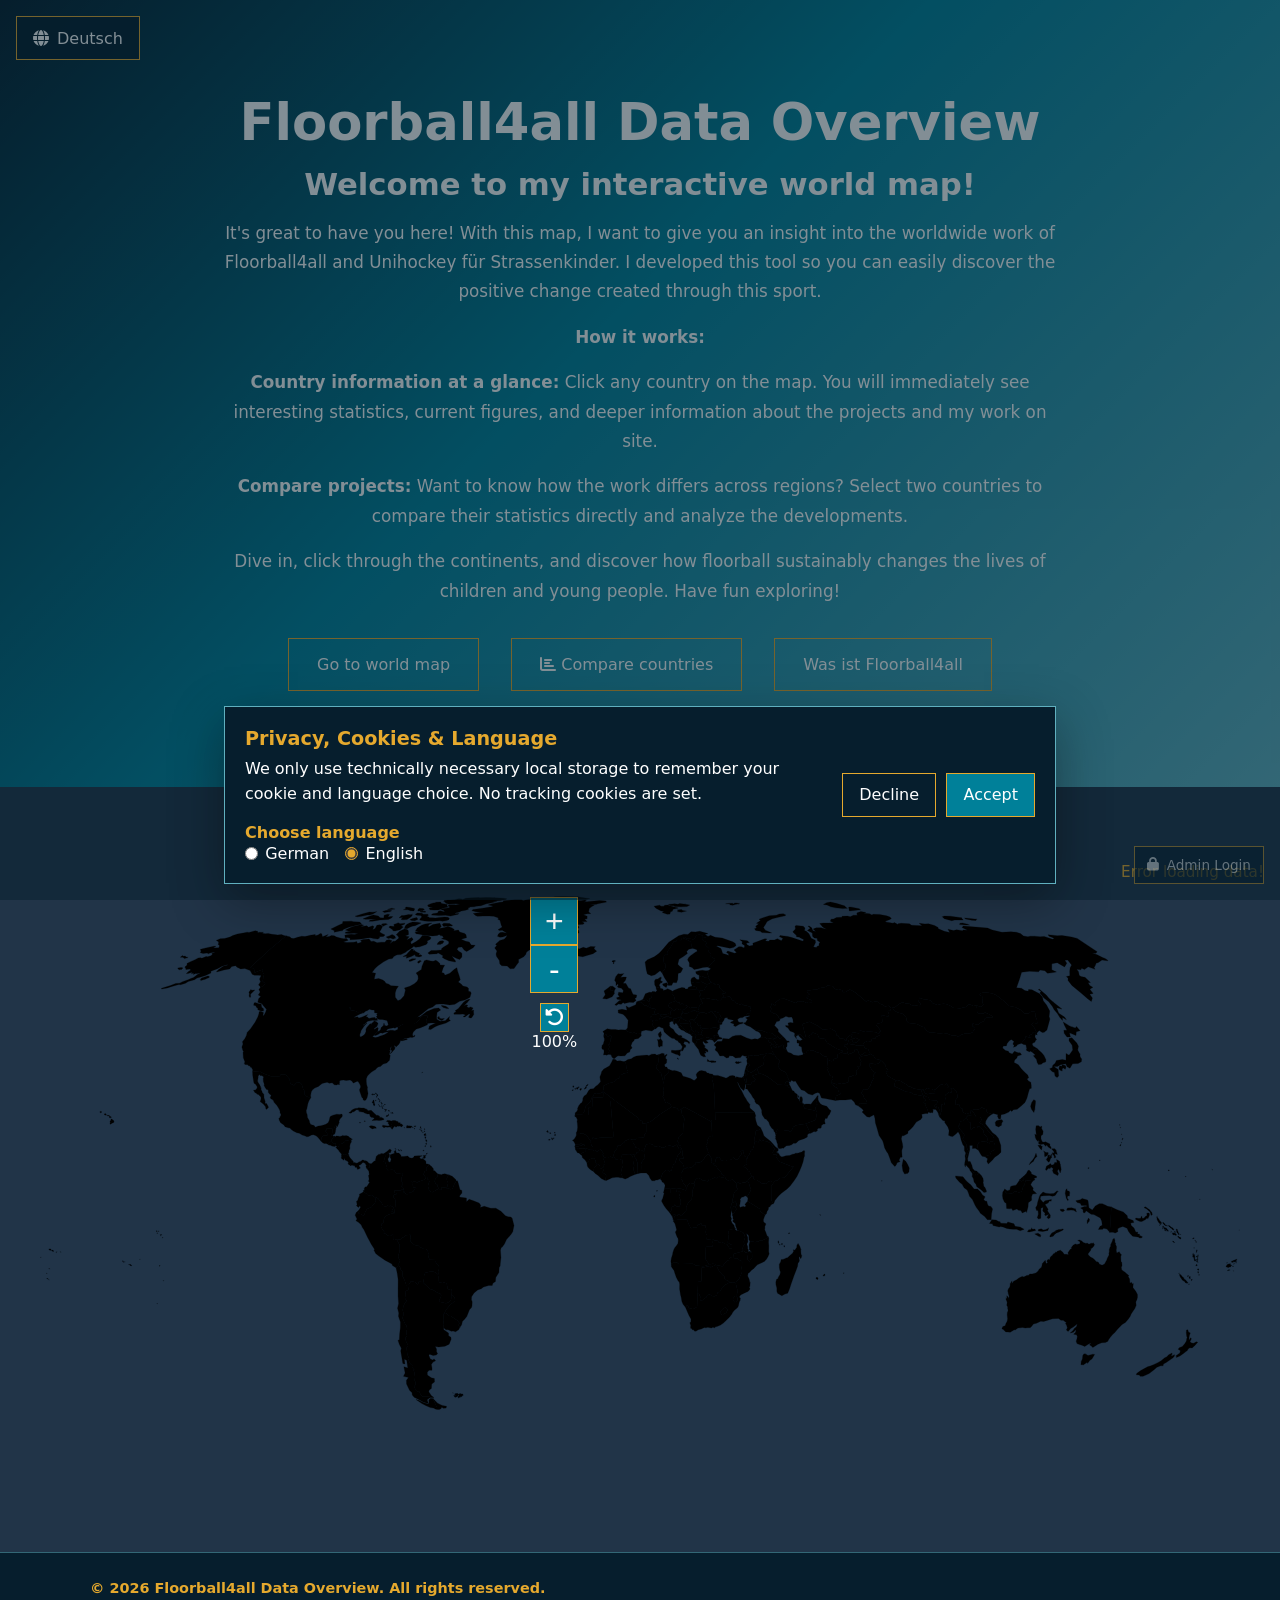
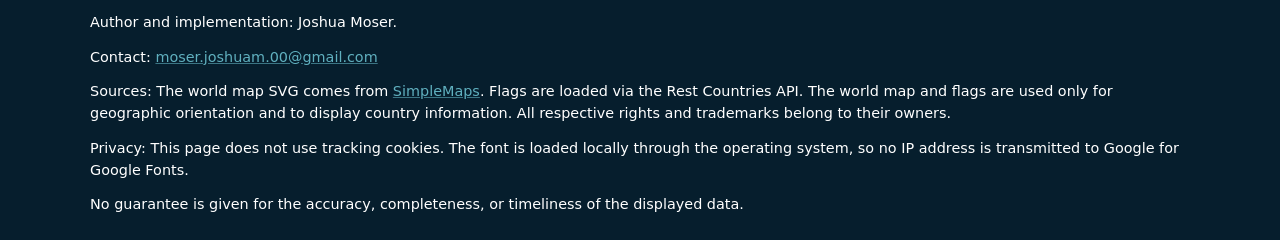
==== commit f0c1816f: "Änderung Titelbanner" ====
--- a/index.html
+++ b/index.html
@@ -33,8 +33,7 @@
           <p><strong>So funktioniert es:</strong></p>
           <p>
             <strong>Länder-Infos auf einen Blick:</strong> Klicke einfach auf ein beliebiges Land auf der Karte. Du
-            erhältst sofort spannende Statistiken, aktuelle Zahlen und tiefergehende Informationen zu den Projekten
-            und meiner Arbeit vor Ort.
+            erhältst sofort spannende Statistiken zu den Projekten und der Arbeit vor Ort.
           </p>
           <p>
             <strong>Projekte miteinander vergleichen:</strong> Möchtest du wissen, wie sich die Arbeit in verschiedenen
@@ -49,6 +48,7 @@
         <div style="display: flex; gap: 1rem; justify-content: center; flex-wrap: wrap;">
           <a href="#world" class="banner-button">Zur Weltkarte</a>
           <a href="compare.html" class="banner-button"><i class="fas fa-chart-bar"></i> Länder vergleichen</a>
+          <a href="floorball4all.ch" class="banner-button">Was ist Floorball4all</a>
         </div>
       </div>
     </header>
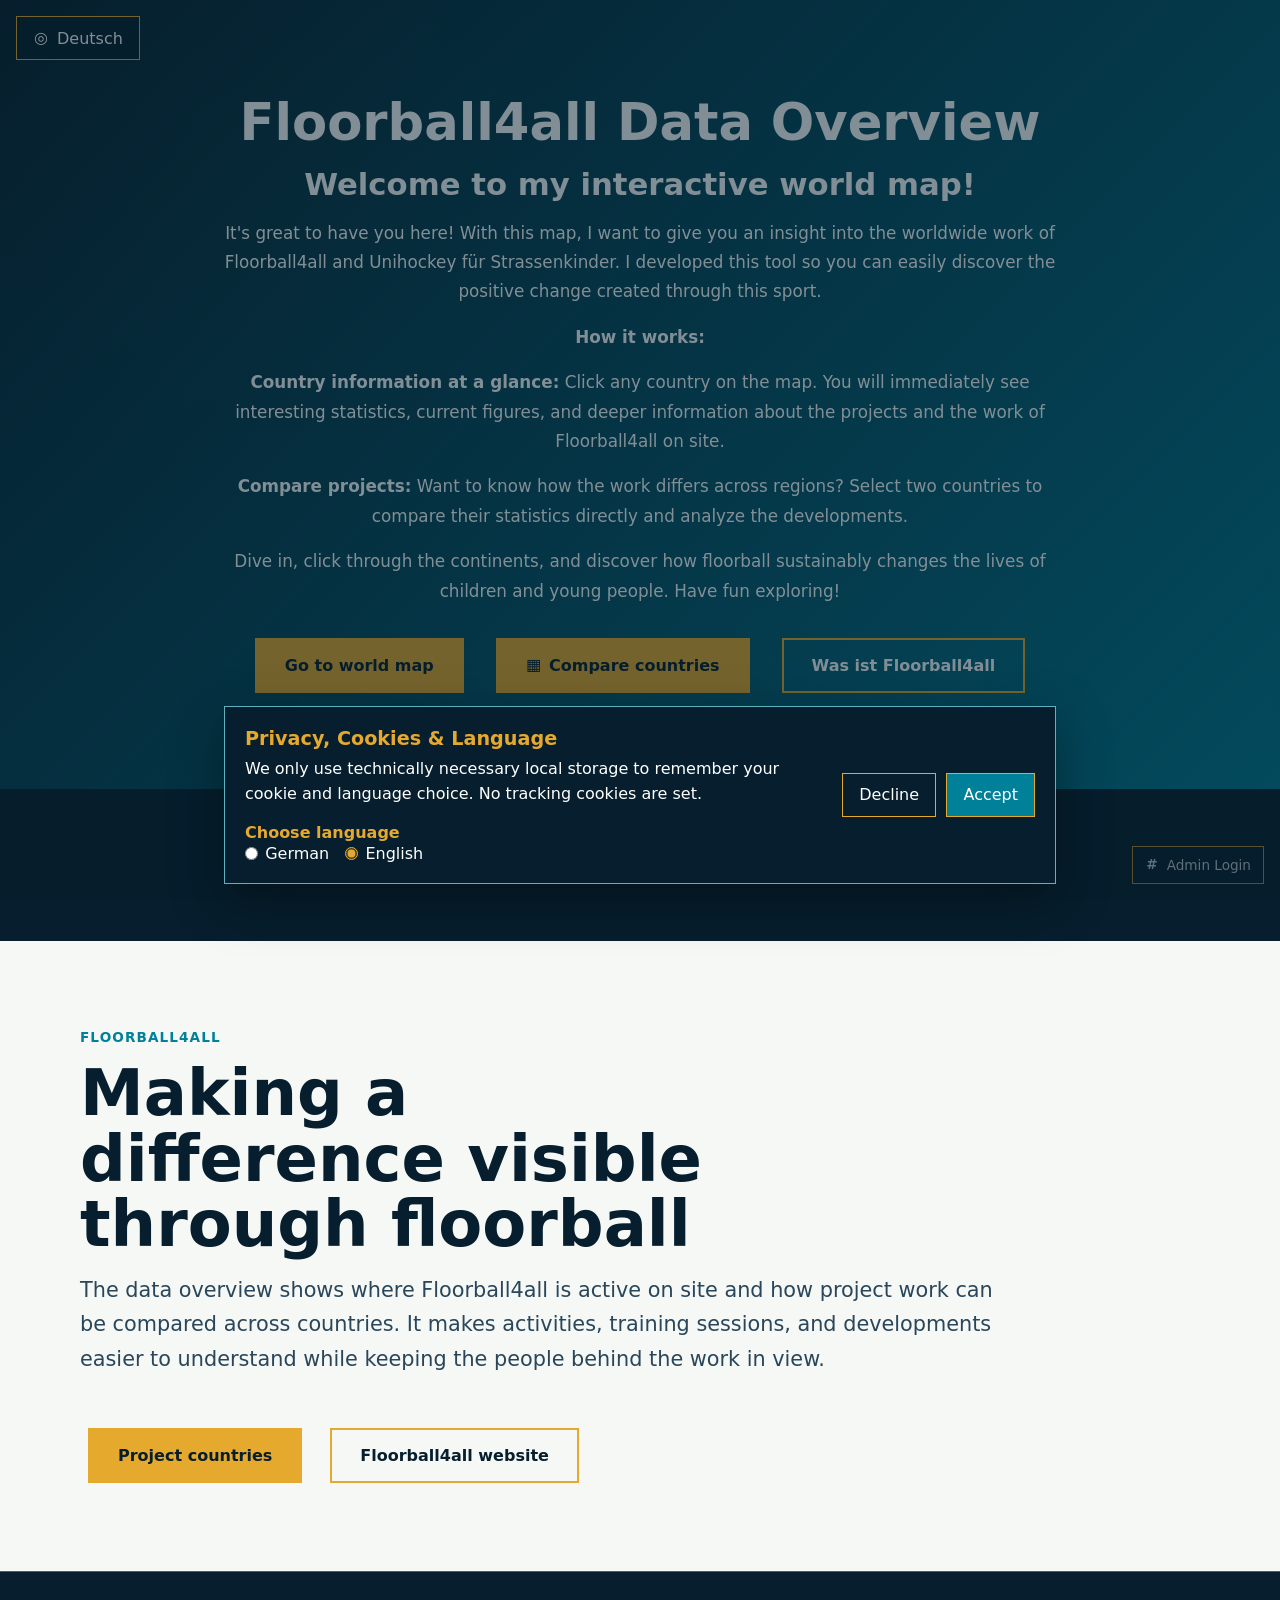
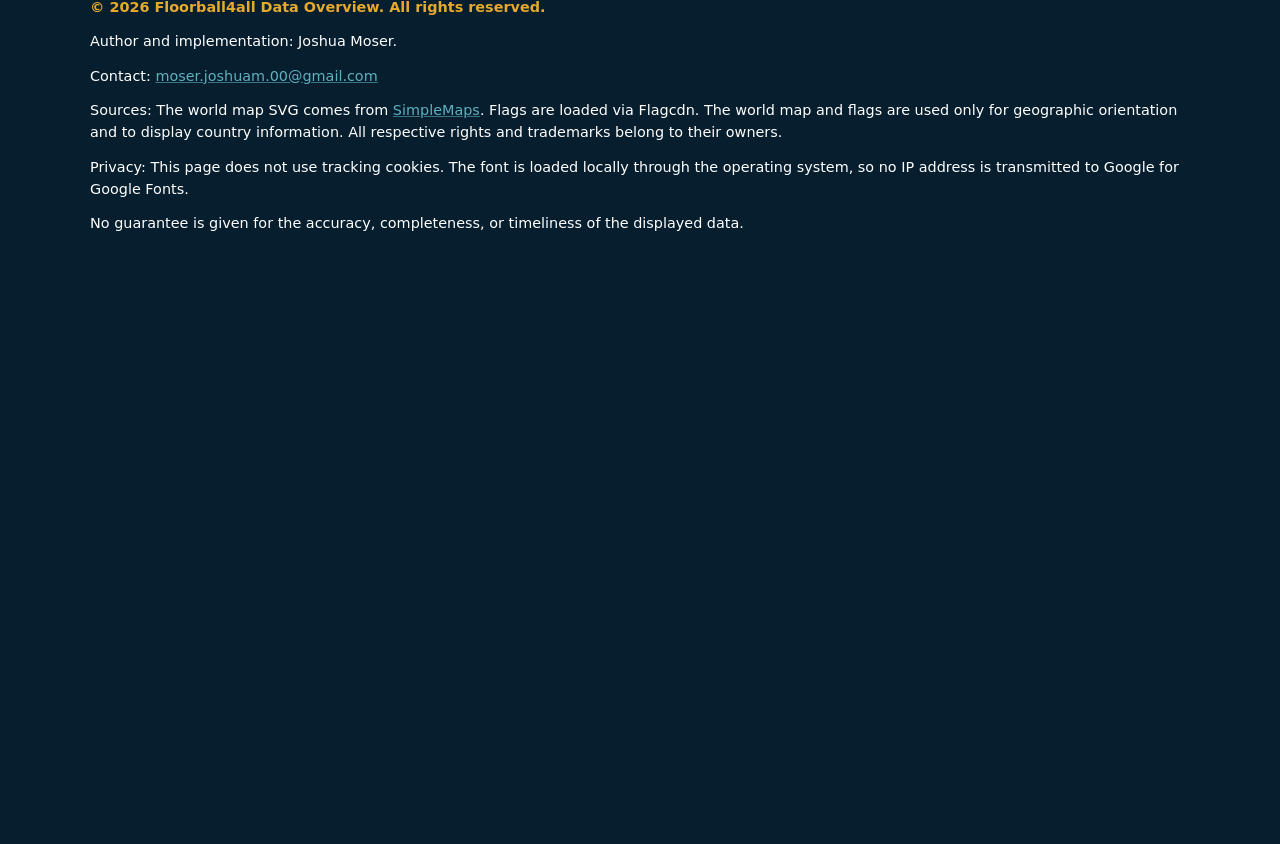
==== commit 5c42af8c: "Redid the whole design and added a lot of features" ====
--- a/index.html
+++ b/index.html
@@ -4,21 +4,17 @@
     <meta charset="UTF-8" />
     <meta name="viewport" content="width=device-width, initial-scale=1.0" />
     <title>Floorball4all</title>
-    <link
-      rel="stylesheet"
-      href="https://cdnjs.cloudflare.com/ajax/libs/font-awesome/6.4.0/css/all.min.css"
-    />
     <link rel="icon" type="image/svg+xml" href="assets/favicon.svg" />
     <link rel="stylesheet" href="style.css" />
   </head>
   <body>
     <header class="hero-banner">
       <button class="language-switch-button" type="button" aria-label="Zu Englisch wechseln">
-        <i class="fas fa-globe"></i>
+        <span class="ui-icon" aria-hidden="true">◎</span>
         <span>English</span>
       </button>
       <button class="admin-login-button" type="button">
-        <i class="fas fa-lock"></i>
+        <span class="ui-icon" aria-hidden="true">#</span>
         Admin Login
       </button>
       <div class="banner-content">
@@ -33,7 +29,7 @@
           <p><strong>So funktioniert es:</strong></p>
           <p>
             <strong>Länder-Infos auf einen Blick:</strong> Klicke einfach auf ein beliebiges Land auf der Karte. Du
-            erhältst sofort spannende Statistiken zu den Projekten und der Arbeit vor Ort.
+            erhältst sofort spannende Statistiken zu den Projekten und der Arbeit von Floorball4all vor Ort.
           </p>
           <p>
             <strong>Projekte miteinander vergleichen:</strong> Möchtest du wissen, wie sich die Arbeit in verschiedenen
@@ -47,15 +43,15 @@
         </div>
         <div style="display: flex; gap: 1rem; justify-content: center; flex-wrap: wrap;">
           <a href="#world" class="banner-button">Zur Weltkarte</a>
-          <a href="compare.html" class="banner-button"><i class="fas fa-chart-bar"></i> Länder vergleichen</a>
-          <a href="floorball4all.ch" class="banner-button">Was ist Floorball4all</a>
+          <a href="compare.html" class="banner-button"><span class="ui-icon" aria-hidden="true">▦</span> Länder vergleichen</a>
+          <a href="https://www.floorball4all.ch/de/" class="banner-button">Was ist Floorball4all</a>
         </div>
       </div>
     </header>
     <div class="admin-modal hide" role="dialog" aria-modal="true" aria-labelledby="admin-title">
       <div class="admin-panel">
         <button class="admin-close-button" type="button" aria-label="Admin Fenster schliessen">
-          <i class="fas fa-times"></i>
+          <span class="ui-icon" aria-hidden="true">×</span>
         </button>
         <h2 id="admin-title">Admin Bereich</h2>
 
@@ -70,7 +66,7 @@
         <form class="admin-data-form hide">
           <div class="admin-actions">
             <button class="admin-logout-button" type="button">
-              <i class="fas fa-right-from-bracket"></i>
+              <span class="ui-icon" aria-hidden="true">↩</span>
               Ausloggen
             </button>
           </div>
@@ -2184,22 +2180,24 @@
 
     <div class="side-panel">
       <div class="container">
-        <h1 class="country-name">Rumänien</h1>
-        <img src="assets/images/Flags/ro.png" class="country-flag" />
-        <ul>
-          <li>
+        <div class="country-panel-header">
+          <img src="assets/images/Flags/ro.png" class="country-flag" />
+          <h1 class="country-name">Rumänien</h1>
+        </div>
+        <ul class="country-stats">
+          <li class="country-stat">
             <strong>Ausgebildete Trainer:</strong>
             <span class="trainer-count">Seit 2017 175 Trainer</span>
           </li>
-          <li>
+          <li class="country-stat">
             <strong>Seit wie vielen Jahren werden Trainer ausgebildet:</strong>
             <span class="start-year">2013</span>
           </li>
-          <li>
+          <li class="country-stat">
             <strong>Wie viele regelmässige Trainings finden statt:</strong>
             <span class="training-count">17</span>
           </li>
-          <li>
+          <li class="country-stat">
             <strong
               >Wie viele Teilnehmer werden mit den Trainings erreicht:</strong
             >
@@ -2208,7 +2206,7 @@
         </ul>
       </div>
       <button class="close-btn">
-        <i class="fas fa-times"></i>
+        <span class="ui-icon" aria-hidden="true">×</span>
       </button>
       <h2 class="loading hide">Wird geladen...</h2>
     </div>
@@ -2228,7 +2226,7 @@
         />
         <datalist id="country-search-options"></datalist>
         <button class="country-search-button" type="submit" aria-label="Suchen">
-          <i class="fas fa-search"></i>
+          <span class="ui-icon" aria-hidden="true">⌕</span>
         </button>
       </form>
       <p class="country-search-message" aria-live="polite"></p>
@@ -2239,11 +2237,25 @@
         <button class="zoom-in" type="button">+</button>
         <button class="zoom-out" type="button">-</button>
         <button class="map-reset-button" type="button" aria-label="Karte zurücksetzen">
-          <i class="fas fa-rotate-left"></i>
+          <span class="ui-icon" aria-hidden="true">↺</span>
         </button>
         <p class="zoom-value">100%</p>
       </div>
     </div>
+      </section>
+      <section class="mission-section" aria-labelledby="mission-title">
+        <div class="mission-inner">
+          <p class="section-kicker">Floorball4all</p>
+          <h2 id="mission-title">Mit Unihockey einen Unterschied sichtbar machen</h2>
+          <p>
+            Die Datenübersicht zeigt, wo Floorball4all vor Ort wirkt und wie sich die Projektarbeit über Länder hinweg vergleichen lässt.
+            So werden Einsätze, Trainings und Entwicklungen greifbar, ohne die menschliche Arbeit dahinter aus dem Blick zu verlieren.
+          </p>
+          <div class="mission-actions">
+            <a href="https://www.floorball4all.ch/de/unsere-arbeit/projektlaender" class="banner-button primary-button">Projektländer</a>
+            <a href="https://www.floorball4all.ch/de/home" class="banner-button secondary-button">Zur Floorball4all Website</a>
+          </div>
+        </div>
       </section>
     </main>
     <footer class="legal-footer" aria-label="Rechtliche Hinweise">
@@ -2261,16 +2273,16 @@
         <p>
           Quellen: Die Weltkarten-SVG stammt von
           <a href="https://simplemaps.com/resources/svg-world" target="_blank" rel="noopener noreferrer">SimpleMaps</a>.
-          Flaggen werden ueber die Rest Countries API geladen. Weltkarte und
+          Flaggen werden über Flagcdn geladen. Weltkarte und
           Flaggen werden ausschliesslich zur geografischen Orientierung und
-          Darstellung der Laenderinformationen verwendet. Die jeweiligen Rechte
+          Darstellung der Länderinformationen verwendet. Die jeweiligen Rechte
           und Markenrechte liegen bei den entsprechenden Urhebern bzw.
           Rechteinhabern.
         </p>
         <p>
           Datenschutz: Diese Seite verwendet keine Tracking-Cookies. Die
-          Schrift wird lokal ueber das Betriebssystem geladen, damit fuer Google
-          Fonts keine IP-Adresse an Google uebertragen wird.
+          Schrift wird lokal über das Betriebssystem geladen, damit für Google
+          Fonts keine IP-Adresse an Google übertragen wird.
         </p>
         <p>
           Keine Gewaehr fuer die Richtigkeit, Vollstaendigkeit und Aktualitaet
--- a/style.css
+++ b/style.css
@@ -1,7 +1,19 @@
+:root {
+  --color-ink: #061e2d;
+  --color-navy: #0d2a3d;
+  --color-map-land: #173044;
+  --color-map-stroke: #31536a;
+  --color-teal: #008099;
+  --color-sky: #60b0bf;
+  --color-gold: #e5a92e;
+  --color-gold-strong: #f2bd3d;
+  --color-paper: #f6f8f6;
+}
+
 body {
   font-family: system-ui, -apple-system, BlinkMacSystemFont, "Segoe UI", sans-serif;
   color: #fff;
-  background-color: #061e2d;
+  background-color: var(--color-ink);
 }
 
 * {
@@ -16,19 +28,21 @@
 }
 
 ::-webkit-scrollbar-track {
-  background: #061e2d;
+  background: var(--color-ink);
 }
 
 ::-webkit-scrollbar-thumb {
-  background: #60b0bf;
+  background: var(--color-sky);
 }
 
 ::-webkit-scrollbar-thumb:hover {
-  background: #008099;
+  background: var(--color-teal);
 }
 
 .hero-banner {
-  background: linear-gradient(135deg, #061e2d 0%, #008099 45%, #60b0bf 100%);
+  background:
+    linear-gradient(135deg, rgba(6, 30, 45, 0.96), rgba(0, 128, 153, 0.9)),
+    radial-gradient(circle at 18% 18%, rgba(229, 169, 46, 0.24), transparent 28%);
   padding: 6rem 1rem;
   text-align: center;
   display: flex;
@@ -74,18 +88,45 @@
 
 .banner-button {
   margin-top: 1.5rem;
-  display: inline-block;
+  display: inline-flex;
+  align-items: center;
+  justify-content: center;
+  gap: 0.45rem;
   padding: 1rem 1.75rem;
-  border: 1px solid #e5a92e;
-  color: #fff;
+  border: 2px solid var(--color-gold);
+  background-color: var(--color-gold);
+  color: var(--color-ink);
   text-decoration: none;
+  font-weight: 800;
+  letter-spacing: 0;
   transition: 200ms ease;
   margin-left: 0.5rem;
   margin-right: 0.5rem;
 }
 
 .banner-button:hover {
-  background-color: rgba(224, 169, 46, 0.16);
+  background-color: var(--color-gold-strong);
+  transform: translateY(-1px);
+}
+
+.secondary-button,
+.banner-button[href="#world"] + .banner-button + .banner-button {
+  background-color: transparent;
+  color: #fff;
+}
+
+.secondary-button:hover,
+.banner-button[href="#world"] + .banner-button + .banner-button:hover {
+  background-color: rgba(229, 169, 46, 0.16);
+}
+
+.ui-icon {
+  display: inline-flex;
+  align-items: center;
+  justify-content: center;
+  min-width: 1em;
+  font-weight: 900;
+  line-height: 1;
 }
 
 .admin-login-button {
@@ -265,13 +306,17 @@
 
 .world-map-section {
   position: relative;
+  content-visibility: auto;
+  contain-intrinsic-size: 900px;
 }
 
 .world-map {
   position: relative;
   width: 100%;
-  min-height: 80vh;
-  background-color: #213448;
+  min-height: 82vh;
+  overflow: hidden;
+  background:
+    linear-gradient(180deg, #14344a 0%, #0b2235 100%);
   display: flex;
   justify-content: center;
   align-items: center;
@@ -288,18 +333,35 @@
   height: auto;
   max-height: 85vh;
   display: block;
-  transform-origin: top center;
+  transform-origin: center center;
+  cursor: default;
+  touch-action: none;
+  transition: transform 160ms ease;
+  will-change: transform;
+}
+
+svg.map-zoomed {
+  cursor: grab;
+}
+
+svg.map-dragging {
+  cursor: grabbing;
+  transition: none;
 }
 
 path {
-  fill: #000000;
-  stroke: #000000;
+  fill: var(--color-map-land);
+  stroke: var(--color-map-stroke);
   stroke-width: 0.4;
   transition: 100ms;
 }
 
 path:hover {
-  fill: #ffffff;
+  fill: #f4f7f3;
+}
+
+path.active-country {
+  filter: drop-shadow(0 0 4px rgba(229, 169, 46, 0.82));
 }
 
 .side-panel {
@@ -321,6 +383,21 @@
   transition: 200ms ease-out;
 }
 
+.country-panel-header {
+  display: grid;
+  grid-template-columns: 5.5rem 1fr;
+  gap: 1rem;
+  align-items: center;
+  margin-bottom: 1.5rem;
+}
+
+.country-name {
+  margin: 0;
+  color: #fff;
+  font-size: clamp(1.8rem, 4vw, 2.5rem);
+  line-height: 1.1;
+}
+
 .hide {
   display: none;
 }
@@ -358,7 +435,7 @@
   margin: 0;
 }
 
-.close-btn i {
+.close-btn .ui-icon {
   font-size: 2.5em;
 }
 
@@ -368,34 +445,77 @@
 }
 
 .country-flag {
-  width: 60%;
-  max-width: 20em;
-  margin-block: 1em;
-}
-
-.side-panel .container > ul {
-  margin-top: 2em;
+  width: 5.5rem;
+  aspect-ratio: 4 / 3;
+  object-fit: cover;
+  margin: 0;
+  border: 1px solid rgba(255, 255, 255, 0.22);
+  background-color: rgba(255, 255, 255, 0.08);
+}
+
+.country-stats {
+  display: grid;
+  gap: 0.85rem;
+  margin-top: 1.5em;
   list-style: none;
 }
 
-.side-panel .container > ul > li {
-  margin-bottom: 2em;
-}
-
-.side-panel li {
-  margin-bottom: 1em;
-  font-size: 1.2em;
-}
-
-.side-panel ul ul {
-  margin-top: 1em;
-  font-size: 0.7em;
-  list-style: circle;
-  padding-left: 2em;
+.country-stat {
+  display: grid;
+  gap: 0.45rem;
+  padding: 1rem;
+  border-left: 4px solid #e5a92e;
+  background-color: rgba(96, 176, 191, 0.12);
+}
+
+.country-stat strong {
+  color: #e5a92e;
+  font-size: 0.78rem;
+  letter-spacing: 0.02em;
+  line-height: 1.35;
+  text-transform: uppercase;
+}
+
+.country-stat span {
+  color: #fff;
+  font-size: 1.35rem;
+  font-weight: 700;
+  line-height: 1.25;
 }
 
 .side-panel strong {
   color: #fff;
+}
+
+.side-panel .country-stat strong {
+  color: #e5a92e;
+}
+
+.country-tooltip {
+  position: absolute;
+  display: none;
+  align-items: center;
+  gap: 0.45rem;
+  max-width: min(18rem, 70vw);
+  padding: 0.45rem 0.65rem;
+  border: 1px solid rgba(229, 169, 46, 0.75);
+  background-color: rgba(6, 30, 45, 0.95);
+  color: #fff;
+  font-size: 0.9rem;
+  font-weight: 700;
+  line-height: 1.2;
+  pointer-events: none;
+  z-index: 4;
+}
+
+.country-tooltip.show {
+  display: flex;
+}
+
+.country-tooltip-flag {
+  width: 1.6rem;
+  aspect-ratio: 4 / 3;
+  object-fit: cover;
 }
 
 .map-tools {
@@ -431,9 +551,13 @@
 }
 
 .zoom-controls {
+  position: absolute;
+  top: calc(100% + 0.75em);
+  right: 0;
   display: flex;
   flex-direction: column;
   align-items: center;
+  gap: 0;
 }
 
 .zoom-controls button {
@@ -517,7 +641,7 @@
 
   .world-map {
     min-height: 55vh;
-    padding: 1.5rem 0 3rem;
+    padding: 1.5rem 0 8rem;
   }
 
   .map-tools {
@@ -530,14 +654,21 @@
     gap: 0.5rem;
   }
 
-  .active-countries-toggle,
   .country-search {
     display: none;
   }
 
+  .active-countries-toggle {
+    flex: 1 1 100%;
+    min-height: 2.75rem;
+    justify-content: center;
+    font-size: 0.9rem;
+  }
+
   .mobile-country-select {
     display: block;
-    flex: 1 1 14rem;
+    flex: 1 1 13rem;
+    max-width: none;
   }
 
   .country-search-message {
@@ -545,6 +676,8 @@
   }
 
   .zoom-controls {
+    position: static;
+    transform: none;
     flex-direction: row;
     gap: 0.5rem;
   }
@@ -553,6 +686,10 @@
     width: 2.2em;
     height: 2.2em;
     font-size: 1.5em;
+  }
+
+  .zoom-out {
+    margin-bottom: 0;
   }
 
   .side-panel {
@@ -571,13 +708,34 @@
   }
 
   .country-flag {
-    width: 100%;
-    max-width: 18em;
+    width: 4.5rem;
+  }
+
+  .country-panel-header {
+    grid-template-columns: 4.5rem 1fr;
+  }
+
+  .country-stat {
+    padding: 0.85rem;
+  }
+
+  .country-stat span {
+    font-size: 1.15rem;
+  }
+
+  .country-tooltip {
+    display: none !important;
   }
 }
 
 .zoom-out {
   margin-bottom: 10px;
+}
+
+@media (max-width: 768px) {
+  .zoom-out {
+    margin-bottom: 0;
+  }
 }
 
 .country-search {
@@ -614,6 +772,56 @@
 .country-search-button:hover,
 .country-search-input:focus + .country-search-button {
   background-color: #60b0bf;
+}
+
+.mission-section {
+  background-color: var(--color-paper);
+  color: var(--color-ink);
+}
+
+.mission-inner {
+  width: min(1120px, calc(100% - 2rem));
+  margin: 0 auto;
+  padding: clamp(3rem, 7vw, 5.5rem) 0;
+  display: grid;
+  gap: 1rem;
+}
+
+.section-kicker {
+  color: var(--color-teal);
+  font-size: 0.85rem;
+  font-weight: 900;
+  letter-spacing: 0.08em;
+  text-transform: uppercase;
+}
+
+.mission-inner h2 {
+  max-width: 44rem;
+  color: var(--color-ink);
+  font-size: clamp(2rem, 5vw, 4rem);
+  line-height: 1.02;
+}
+
+.mission-inner > p:not(.section-kicker) {
+  max-width: 58rem;
+  color: #29465a;
+  font-size: clamp(1.05rem, 2vw, 1.3rem);
+  line-height: 1.65;
+}
+
+.mission-actions {
+  display: flex;
+  flex-wrap: wrap;
+  gap: 0.75rem;
+  margin-top: 0.75rem;
+}
+
+.mission-actions .secondary-button {
+  color: var(--color-ink);
+}
+
+.mission-actions .secondary-button:hover {
+  color: var(--color-ink);
 }
 
 .compare-container {
@@ -924,11 +1132,30 @@
 }
 
 .loading-info {
+  display: inline-flex;
+  align-items: center;
+  justify-content: center;
+  gap: 0.55rem;
   font-size: 1.1rem;
   color: #60b0bf;
   animation: pulse 1.5s infinite;
 }
 
+.loading-dot {
+  width: 0.85rem;
+  height: 0.85rem;
+  border: 2px solid rgba(96, 176, 191, 0.35);
+  border-top-color: var(--color-gold);
+  border-radius: 50%;
+  animation: spin 0.8s linear infinite;
+}
+
+@keyframes spin {
+  to {
+    transform: rotate(360deg);
+  }
+}
+
 @keyframes pulse {
   0%, 100% {
     opacity: 1;
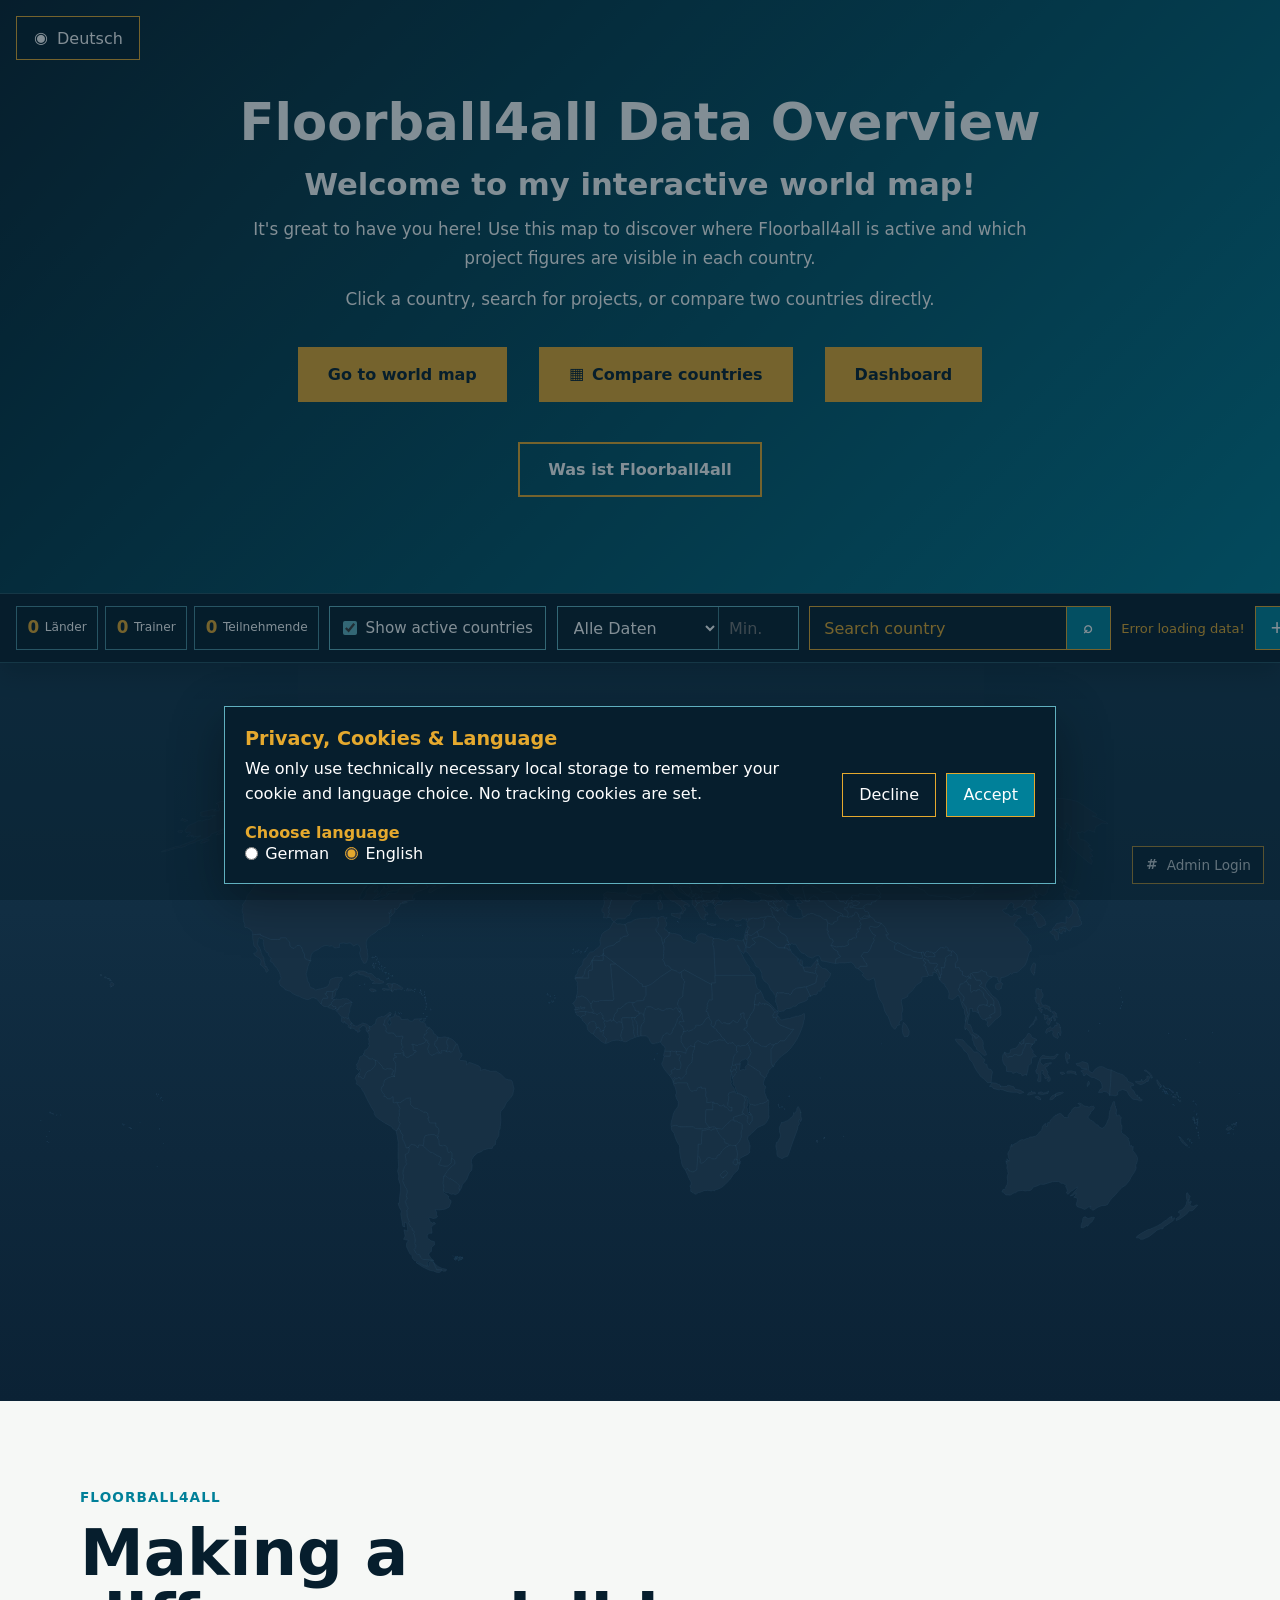
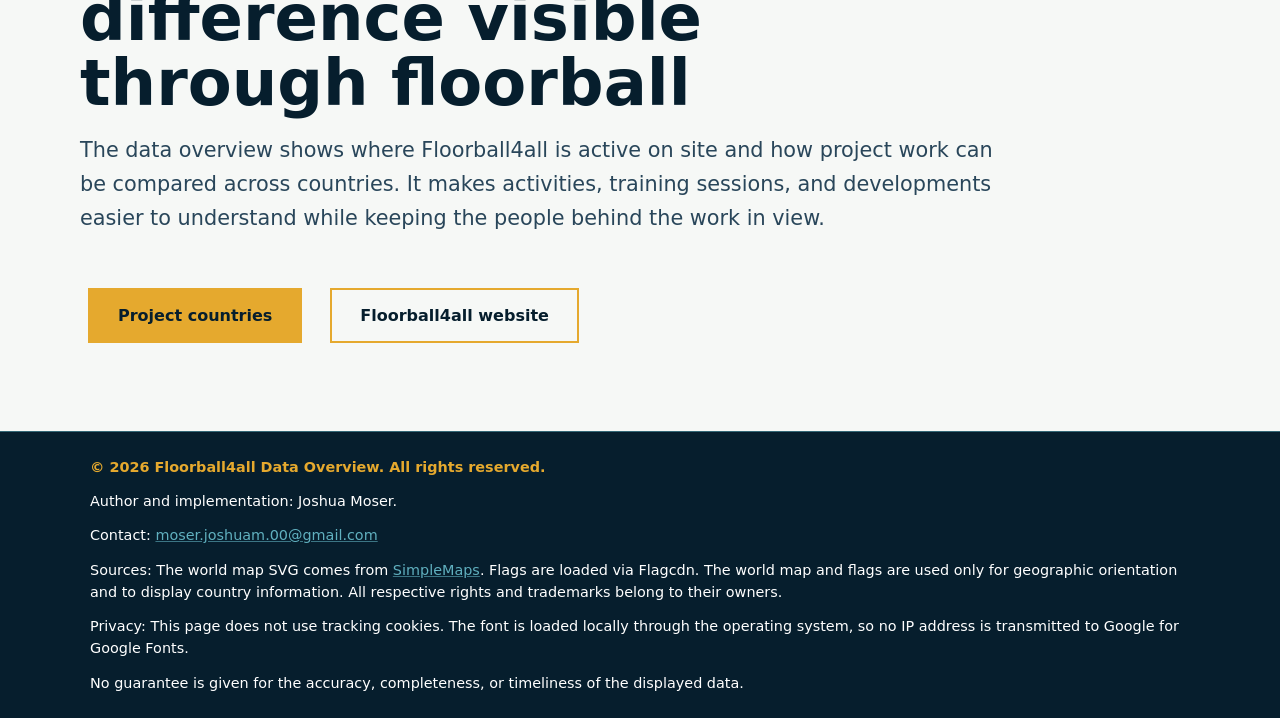
==== commit dfe2dc0e: "Added Dashboard" ====
--- a/index.html
+++ b/index.html
@@ -1,4 +1,4 @@
-<!doctype html>
+﻿<!doctype html>
 <html lang="de">
   <head>
     <meta charset="UTF-8" />
@@ -10,7 +10,7 @@
   <body>
     <header class="hero-banner">
       <button class="language-switch-button" type="button" aria-label="Zu Englisch wechseln">
-        <span class="ui-icon" aria-hidden="true">◎</span>
+        <span class="ui-icon" aria-hidden="true">◉</span>
         <span>English</span>
       </button>
       <button class="admin-login-button" type="button">
@@ -22,29 +22,18 @@
         <div class="banner-intro">
           <h2>Herzlich Willkommen auf meiner interaktiven Weltkarte!</h2>
           <p>
-            Schön, dass du da bist! Mit dieser Karte möchte ich dir einen Einblick in die weltweite Arbeit von
-            Floorball4all bzw. Unihockey für Strassenkinder geben. Ich habe dieses Tool entwickelt, damit du die
-            positiven Veränderungen, die durch diesen Sport entstehen, ganz einfach selbst entdecken kannst.
-          </p>
-          <p><strong>So funktioniert es:</strong></p>
-          <p>
-            <strong>Länder-Infos auf einen Blick:</strong> Klicke einfach auf ein beliebiges Land auf der Karte. Du
-            erhältst sofort spannende Statistiken zu den Projekten und der Arbeit von Floorball4all vor Ort.
-          </p>
-          <p>
-            <strong>Projekte miteinander vergleichen:</strong> Möchtest du wissen, wie sich die Arbeit in verschiedenen
-            Regionen unterscheidet? Wähle einfach zwei Länder aus, um deren Statistiken direkt miteinander zu
-            vergleichen und die Entwicklungen zu analysieren.
-          </p>
-          <p>
-            Tauche ein, klicke dich durch die Kontinente und erfahre, wie Unihockey das Leben von Kindern und
-            Jugendlichen nachhaltig verändert. Viel Spass beim Entdecken!
+            Schön, dass du da bist! Mit dieser Karte kannst du entdecken, wo Floorball4all wirkt und welche
+            Projektzahlen in den Ländern sichtbar werden.
+          </p>
+          <p>
+            Klicke ein Land an, suche gezielt nach Projekten oder vergleiche zwei Länder direkt miteinander.
           </p>
         </div>
         <div style="display: flex; gap: 1rem; justify-content: center; flex-wrap: wrap;">
           <a href="#world" class="banner-button">Zur Weltkarte</a>
           <a href="compare.html" class="banner-button"><span class="ui-icon" aria-hidden="true">▦</span> Länder vergleichen</a>
-          <a href="https://www.floorball4all.ch/de/" class="banner-button">Was ist Floorball4all</a>
+          <a href="dashboard.html" class="banner-button">Dashboard</a>
+          <a href="https://www.floorball4all.ch/de/" class="banner-button secondary-button">Was ist Floorball4all</a>
         </div>
       </div>
     </header>
@@ -107,2074 +96,58 @@
     </div>
     <main>
       <section class="world-map-section">
+        <div class="map-tools">
+          <div class="map-summary" aria-live="polite">
+            <span><strong class="summary-active-countries">0</strong> Länder</span>
+            <span><strong class="summary-trainers">0</strong> Trainer</span>
+            <span><strong class="summary-participants">0</strong> Teilnehmende</span>
+          </div>
+          <label class="active-countries-toggle">
+            <input class="active-countries-checkbox" type="checkbox" />
+            <span>Aktive Länder zeigen</span>
+          </label>
+          <div class="map-filter-group">
+            <select class="map-filter-select" aria-label="Kartenfilter auswählen">
+              <option value="all">Alle Daten</option>
+              <option value="trainers">Trainer</option>
+              <option value="trainings">Trainings</option>
+              <option value="participants">Teilnehmende</option>
+              <option value="missing">Fehlende Daten</option>
+            </select>
+            <input class="map-filter-min" type="number" min="0" step="1" placeholder="Min." aria-label="Mindestwert" />
+          </div>
+          <form class="country-search" role="search">
+            <input
+              class="country-search-input"
+              type="search"
+              list="country-search-options"
+              placeholder="Land suchen"
+              aria-label="Land nach Namen suchen"
+            />
+            <datalist id="country-search-options"></datalist>
+            <button class="country-search-button" type="submit" aria-label="Suchen">
+              <span class="ui-icon" aria-hidden="true">⌕</span>
+            </button>
+          </form>
+          <p class="country-search-message" aria-live="polite"></p>
+          <select class="mobile-country-select" aria-label="Land aus Liste auswählen">
+            <option value="">Land aus Liste auswählen</option>
+          </select>
+          <div class="zoom-controls">
+            <button class="zoom-in" type="button">+</button>
+            <button class="zoom-out" type="button">-</button>
+            <button class="map-reset-button" type="button" aria-label="Karte zurücksetzen">
+              <span class="ui-icon" aria-hidden="true">↺</span>
+            </button>
+            <button class="sheet-refresh-button" type="button" aria-label="Daten aktualisieren" title="Daten aktualisieren">
+              <span class="ui-icon" aria-hidden="true">⟳</span>
+            </button>
+            <p class="zoom-value">100%</p>
+          </div>
+        </div>
         <div class="world-map" id="world">
           <div class="map-conatiner">
-        <svg
-          baseprofile="tiny"
-          fill="#ececec"
-          height="857"
-          stroke="black"
-          stroke-linecap="round"
-          stroke-linejoin="round"
-          stroke-width=".2"
-          version="1.2"
-          viewbox="0 0 2000 857"
-          width="2000"
-          xmlns="http://www.w3.org/2000/svg"
-        >
-          <path
-            d="M1383 261.6l1.5 1.8-2.9 0.8-2.4 1.1-5.9 0.8-5.3 1.3-2.4 2.8 1.9 2.7 1.4 3.2-2 2.7 0.8 2.5-0.9 2.3-5.2-0.2 3.1 4.2-3.1 1.7-1.4 3.8 1.1 3.9-1.8 1.8-2.1-0.6-4 0.9-0.2 1.7-4.1 0-2.3 3.7 0.8 5.4-6.6 2.7-3.9-0.6-0.9 1.4-3.4-0.8-5.3 1-9.6-3.3 3.9-5.8-1.1-4.1-4.3-1.1-1.2-4.1-2.7-5.1 1.6-3.5-2.5-1 0.5-4.7 0.6-8 5.9 2.5 3.9-0.9 0.4-2.9 4-0.9 2.6-2-0.2-5.1 4.2-1.3 0.3-2.2 2.9 1.7 1.6 0.2 3 0 4.3 1.4 1.8 0.7 3.4-2 2.1 1.2 0.9-2.9 3.2 0.1 0.6-0.9-0.2-2.6 1.7-2.2 3.3 1.4-0.1 2 1.7 0.3 0.9 5.4 2.7 2.1 1.5-1.4 2.2-0.6 2.5-2.9 3.8 0.5 5.4 0z"
-            id="AF"
-            name="Afghanistan"
-          ></path>
-          <path
-            class="Angola"
-            d="M 1121.2 572 1121.8 574 1121.1 577.1 1122 580.1 1121.1 582.5 1121.5 584.7 1109.8 584.6 1109 605.1 1112.6 610.3 1116.2 614.3 1105.8 616.9 1092.3 616 1088.5 613 1065.8 613.2 1065 613.7 1061.7 610.8 1058.1 610.6 1054.7 611.7 1052 612.9 1051.5 608.9 1052.4 603.2 1054.4 597.3 1054.7 594.6 1056.6 588.8 1058 586.2 1061.3 582 1063.2 579.1 1063.8 574.4 1063.5 570.7 1061.9 568.4 1060.4 564.5 1059.1 560.7 1059.4 559.3 1061.1 556.8 1059.5 550.6 1058.3 546.3 1055.5 542.2 1056.1 541 1058.4 540.1 1060.1 540.2 1062.1 539.5 1078.8 539.6 1080.1 544.3 1081.7 548.2 1083 550.3 1085.1 553.6 1088.9 553.1 1090.7 552.2 1093.8 553.1 1094.7 551.5 1096.2 547.8 1099.7 547.5 1100 546.4 1102.9 546.4 1102.4 548.7 1109.2 548.6 1109.3 552.7 1110.4 555.1 1109.5 559 1109.9 563 1111.7 565.4 1111.3 573 1112.7 572.4 1115.1 572.6 1118.6 571.6 1121.2 572 Z"
-          ></path>
-          <path
-            class="Angola"
-            d="M 1055.3 539 1053.8 534.2 1056.1 531.4 1057.8 530.3 1059.9 532.5 1057.9 533.9 1056.9 535.5 1056.7 538.3 1055.3 539 Z"
-          ></path>
-          <path
-            d="M1088 228l0.4 1.2 1.4-0.6 1.2 1.7 1.3 0.7 0.6 2.3-0.5 2.2 1 2.7 2.3 1.5 0.1 1.7-1.7 0.9-0.1 2.1-2.2 3.1-0.9-0.4-0.2-1.4-3.1-2.2-0.7-3 0.1-4.4 0.5-1.9-0.9-1-0.5-2.1 1.9-3.1z"
-            id="AL"
-            name="Albania"
-          ></path>
-          <path
-            d="M1296.2 336.7l1.3 5.1-2.8 0 0 4.2 1.1 0.9-2.4 1.3 0.2 2.6-1.3 2.6 0 2.6-1 1.4-16.9-3.2-2.7-6.6-0.3-1.4 0.9-0.4 0.4 1.8 4.2-1 4.6 0.2 3.4 0.2 3.3-4.4 3.7-4.1 3-4 1.3 2.2z"
-            id="AE"
-            name="United Arab Emirates"
-          ></path>
-          <path
-            class="Argentina"
-            d="M 669.1 851.7 666.1 851.5 661.1 851.5 655.1 837.9 658.2 840.7 662.5 845.3 670.3 849 677.6 850.5 676.8 853.5 672.4 853.8 669.1 851.7 Z"
-          ></path>
-          <path
-            class="Argentina"
-            d="M 638.6 644.7 649.9 655.1 654.5 656.1 661.8 660.9 667.7 663.4 668.8 666.2 664.6 676 670.4 677.7 676.7 678.7 680.9 677.7 685.2 672.7 685.5 667.1 688.1 665.8 691.3 669.6 691.7 674.7 687.5 678.2 684.2 680.8 678.9 687.1 672.9 695.8 672.4 701 672 707.6 673.2 714 672.3 715.4 672.7 719.5 673 722.9 680.8 728.4 681 732.8 684.9 735.6 685.2 738.7 681.9 746.9 674.9 750.4 664.7 751.7 658.7 751 660.8 754.9 660.9 759.6 662.7 762.8 660.2 765.1 655.1 766 649.5 763.6 648 765.3 650.5 771.6 654.5 773.5 656.8 771.5 659.3 774.8 655.1 776.8 652.2 780.8 653.4 787.1 653.3 790.5 648.5 790.5 645.5 793.7 645.6 798.5 652.1 803.1 657.3 804.3 657.5 810 652.9 813.5 652.3 820.8 648.8 823.2 647.9 826.1 652.1 832.6 656.7 836.1 654.6 835.8 649.7 834.8 637.6 834 634.1 830.4 632.2 825.8 629.1 826.2 626.5 823.9 623.4 817.4 626.1 814.6 626.2 810.7 624.4 807.5 625.1 802.1 624 793.8 622.2 790.1 624 788.9 622.6 786.5 619.8 785.3 620.6 782.6 617.5 780.2 613.8 772.9 615.5 771.6 612.2 763.8 611.4 757.3 611.2 751.6 613.7 749.3 610.4 743 608.8 737.2 611.8 733 610.4 727.6 612 721.4 610.6 715.5 609 714.3 604.1 703.2 606.2 696.6 604.5 690.4 605.4 684.5 608 678.5 611.3 674.5 609.3 672 610.1 669.9 608.5 659.2 614.1 656.1 615.3 649.4 614.4 647.8 618.4 642 625.9 643.6 629.6 648.2 631.2 643 637.6 643.3 638.6 644.7 Z"
-          ></path>
-          <path
-            d="M1230.8 253l-1.8 0.2-2.8-3.7-0.2-1-2.3 0-1.9-1.7-1 0.1-2.4-1.8-4.2-1.6-0.1-3.1-1.3-2.2 7-1 1.4 1.6 2.2 1.1-0.7 1.6 3.2 2.2-1.1 2.1 2.6 1.7 2.5 1 0.9 4.5z"
-            id="AM"
-            name="Armenia"
-          ></path>
-          <path
-            class="Australia"
-            d="M 1743 763.6 1746.7 765.8 1750 764.9 1754.9 763.7 1757.7 764.1 1753.2 771.7 1749.9 773.8 1745.9 779 1745.3 777.2 1738.7 781.6 1737.9 781.3 1734.9 781.1 1735.4 775.7 1737.4 771.5 1738 765.9 1740 763 1743 763.6 Z"
-          ></path>
-          <path
-            class="Australia"
-            d="M 1793.5 590.2 1794.7 595.2 1798.7 592.8 1800.1 595.5 1802.4 598 1801.3 600.9 1801.5 606.4 1801.7 609.6 1803 610.4 1803.4 615.9 1802.2 619.2 1803 623.5 1808.4 626.9 1811.6 629.9 1814.8 632.7 1813.7 634.3 1816 638.3 1816.5 645.3 1819.1 643.9 1820.6 646.6 1822.2 645.7 1821.5 652.5 1824.4 656.4 1826.3 658.8 1829.1 664 1829.1 669.2 1828.1 672.9 1826.3 676.8 1827 682.3 1824.5 688 1822.4 691 1818.6 696.7 1817.1 700.4 1814 705 1809 710.8 1803.5 714 1799.1 718.9 1795.8 722.1 1791.4 727.6 1787.7 730.8 1783.8 735.6 1780.7 740 1779.9 742.1 1775.6 744.3 1769.5 744.5 1763.2 747.2 1759.4 749.6 1754.6 752.4 1751.9 749.5 1749.3 748.4 1751.9 745.1 1748.4 746.3 1741.2 750.9 1737.6 749.2 1735.2 748.2 1732.4 747.7 1728.3 745.9 1727 741.9 1728.5 737.1 1728.9 733.8 1727.5 731.2 1722.8 730.5 1726 727.3 1726.9 722.6 1722.2 727 1716.9 728.2 1721.4 724.7 1723.9 721 1727.4 717.8 1729 713.1 1722.2 718.5 1717.9 720.7 1713.6 725.8 1710.6 723.2 1712.3 719.8 1710.9 715.1 1709.1 712.7 1710.7 711.2 1705.4 707.3 1701.6 707.2 1697.6 704 1687.7 704.6 1679.8 706.9 1672.9 709.1 1667.9 708.7 1660.9 712 1655.6 713.4 1653.3 716.8 1650.3 719.4 1645.6 719.6 1642 720.1 1637.8 719 1633.6 719.7 1629.8 720 1625.3 723.4 1623.8 723.1 1620.4 724.9 1617 726.9 1613.2 726.7 1609.7 726.7 1605.6 722.6 1603.2 721.4 1604.7 717.7 1607.6 716.8 1609.1 715.4 1609.7 713.1 1612 708.6 1612.7 704.8 1612 698.3 1612.2 694.6 1613.6 691 1612.7 686.8 1613 684.9 1611.3 682.3 1612 677.3 1610.1 672.2 1610 669.5 1611.8 672.3 1611.3 666.3 1613.6 668.2 1614.7 670.7 1615.3 667.4 1613.7 662.3 1613.6 660.3 1612.8 658.4 1614.1 654.7 1615.6 653.1 1616.9 649.9 1617 646.1 1620.1 641.5 1619.7 646.4 1622.8 642 1627.7 639.8 1630.9 637.1 1635.6 634.7 1638.2 634.2 1639.6 635 1644.4 632.6 1647.9 631.9 1649 630.5 1650.5 629.9 1653.6 630.1 1659.8 628.2 1663.3 625.3 1665.3 621.9 1669.2 618.7 1669.9 616.1 1670.6 612.6 1675.5 607.1 1676.9 612.7 1679.5 611.4 1678 608.4 1680.3 605.3 1682.5 606.7 1684 601.8 1687.5 598.6 1689.3 596.1 1692.2 595 1692.6 593.2 1694.9 593.9 1695.3 592.3 1697.9 591.4 1700.7 590.5 1704.4 593.5 1707 597.3 1710.5 597.3 1714 597.9 1713.3 594.4 1716.8 589.3 1719.5 587.6 1718.9 586 1721.8 582.3 1725.5 580 1728.2 580.8 1733.1 579.6 1733.4 576.3 1729.5 574.2 1732.6 573.3 1736.2 574.9 1738.9 577.5 1743.4 579.1 1745.1 578.5 1748.4 580.5 1751.9 578.6 1753.9 579.2 1755.4 577.9 1757.6 581.1 1755.6 584.6 1753.1 587.2 1751.2 587.4 1751.5 589.9 1749.3 593.1 1746.8 596.3 1747 598.1 1750.8 601.7 1754.8 603.7 1757.3 605.9 1760.6 609.7 1762.2 609.7 1764.8 611.4 1765.3 613.4 1770.2 615.5 1774.3 613.3 1776.1 609.9 1777.8 607 1779.1 603.5 1781.7 598.4 1781.5 595.3 1782.2 593.4 1782.1 589.8 1783.5 584.9 1784.8 583.6 1784.2 581.5 1786 578.1 1787.5 574.6 1787.9 572.7 1790.2 570.3 1791.5 573.5 1791.4 577.5 1792.7 578.3 1792.6 581 1794.2 584.2 1794.1 587.9 1793.5 590.2 Z"
-          ></path>
-          <path
-            d="M1070.6 190.8l-0.3 0.8 0.7 2.1-0.2 2.6-2.8 0 1.1 1.4-1.3 4-0.9 1.1-4.4 0.1-2.4 1.5-4.2-0.5-7.3-1.7-1.3-2.1-4.9 1.1-0.5 1.2-3.1-0.9-2.6-0.2-2.3-1.2 0.7-1.5-0.2-1.1 1.4-0.3 2.7 1.7 0.6-1.7 4.4 0.3 3.5-1.1 2.4 0.2 1.7 1.3 0.4-1.1-1-4.1 1.7-0.8 1.6-2.9 3.8 2.1 2.6-2.6 1.7-0.5 4 1.9 2.3-0.3 2.4 1.2z"
-            id="AT"
-            name="Austria"
-          ></path>
-          <path
-            class="Azerbaijan"
-            d="M 1229 253.2 1225.2 252.3 1222 249.4 1220.8 246.9 1221.8 246.8 1223.7 248.5 1226 248.5 1226.2 249.5 1229 253.2 Z"
-          ></path>
-          <path
-            class="Azerbaijan"
-            d="M 1235.3 236.2 1237.8 233.6 1241.3 236.9 1244.9 241.5 1247.4 241.8 1249.3 243.5 1245.1 244 1245.2 249 1244.8 251.2 1243.1 252.7 1243.9 255.8 1242.6 256.2 1238.7 252.8 1239.9 249.7 1238 247.8 1236.1 248.3 1230.8 253 1229.9 248.5 1227.4 247.5 1224.8 245.8 1225.9 243.7 1222.7 241.5 1223.4 239.9 1221.2 238.8 1219.8 237.2 1220.9 236.1 1225.1 238 1228 238.3 1228.6 237.6 1225.3 234.1 1226.5 233.3 1228 233.5 1232.3 237.3 1234.7 237.8 1235.3 236.2 Z"
-          ></path>
-          <path
-            d="M1154.9 530.4l-0.6 0.1 0-0.3-2-6.1-0.01-0.06-0.09-1.04-1.4-2.9 3.5 0.5 1.7-3.7 3.1 0.4 0.3 2.5 1.2 1.5 0 2.1-1.4 1.3-2.3 3.4-2 2.3z"
-            id="BI"
-            name="Burundi"
-          ></path>
-          <path
-            d="M1016.5 177.1l-0.4 4.2-1.3 0.2-0.4 3.5-4.4-2.9-2.5 0.5-3.5-2.9-2.4-2.5-2.2-0.1-0.8-2.2 3.9-1.2 3.6 0.5 4.5-1.3 3.1 2.7 2.8 1.5z"
-            id="BE"
-            name="Belgium"
-          ></path>
-          <path
-            d="M1006.7 427l-0.2 2.1 1.3 3.8-1.1 2.6 0.6 1.7-2.8 4-1.7 2-1.1 4 0.2 4.1-0.3 10.3-4.7 0.8-1.4-4.4 0.3-14.8-1.2-1.3-0.2-3.2-2-2.2-1.7-1.9 0.7-3.4 2-0.7 1.1-2.8 2.8-0.6 1.2-1.9 1.9-1.9 2 0 4.3 3.7z"
-            id="BJ"
-            name="Benin"
-          ></path>
-          <path
-            d="M988.5 406l-0.5 3.1 0.8 2.9 3.1 4.2 0.2 3.1 6.5 1.5-0.1 4.4-1.2 1.9-2.8 0.6-1.1 2.8-2 0.7-4.9-0.1-2.6-0.5-1.8 1-2.5-0.5-9.8 0.3-0.2 3.7 0.8 4.8-3.9-1.6-2.6 0.2-2 1.6-2.5-1.3-1-2.2-2.5-1.4-0.4-3.7 1.6-2.7-0.2-2.2 4.5-5.3 0.9-4.4 1.5-1.6 2.7 0.9 2.4-1.3 0.8-1.7 4.3-2.8 1.1-2 5.3-2.7 3.1-0.9 1.4 1.2 3.6 0z"
-            id="BF"
-            name="Burkina Faso"
-          ></path>
-          <path
-            d="M1500.6 360.3l0.6 4.6-2.1-1 1.1 5.2-2.1-3.3-0.8-3.3-1.5-3.1-2.8-3.7-5.2-0.3 0.9 2.7-1.2 3.5-2.6-1.3-0.6 1.2-1.7-0.7-2.2-0.6-1.6-5.3-2.6-4.8 0.3-3.9-3.7-1.7 0.9-2.3 3-2.4-4.6-3.4 1.2-4.4 4.9 2.8 2.7 0.3 1.2 4.5 5.4 0.9 5.1-0.1 3.4 1.1-1.6 5.4-2.4 0.4-1.2 3.6 3.6 3.4 0.3-4.2 1.5 0 4.4 10.2z"
-            id="BD"
-            name="Bangladesh"
-          ></path>
-          <path
-            d="M1132.6 221.6l-2.3 2.6-1.3 4.5 2.1 3.6-4.6-0.8-5 2 0.3 3.2-4.6 0.6-3.9-2.3-4 1.8-3.8-0.2-0.8-4.2-2.8-2.1 0.7-0.8-0.6-0.8 0.6-2 1.8-2-2.8-2.7-0.7-2.4 1.1-1.4 1.8 2.6 1.9-0.4 4 0.9 7.6 0.4 2.3-1.6 5.9-1.5 4 2.3 3.1 0.7z"
-            id="BG"
-            name="Bulgaria"
-          ></path>
-          <path
-            d="M1083 214.3l1.9-0.1-1.1 2.8 2.7 2.5-0.5 2.9-1.1 0.3-0.9 0.6-1.6 1.5-0.4 3.5-4.8-2.4-2.1-2.7-2.1-1.4-2.5-2.4-1.3-1.9-2.7-3 0.8-2.6 2 1.5 1-1.4 2.3-0.1 4.5 1.1 3.5-0.1 2.4 1.4z"
-            id="BA"
-            name="Bosnia and Herzegovina"
-          ></path>
-          <path
-            d="M1141.6 162.7l-3.9-0.2-0.8 0.6 1.5 2 2 4-4.1 0.3-1.3 1.4 0.3 3.1-2.1-0.6-4.3 0.3-1.5-1.5-1.7 1.1-1.9-0.9-3.9-0.1-5.7-1.5-4.9-0.5-3.8 0.2-2.4 1.6-2.3 0.3-0.5-2.8-1.9-2.8 2.8-1.3-0.4-2.4-1.7-2.3-0.6-2.7 4.7 0 4.8-2.3 0.5-3.4 3.6-2-1-2.7 2.7-1 4.6-2.3 5.3 1.5 0.9 1.5 2.4-0.7 4.8 1.4 1.1 2.9-0.7 1.6 3.8 4 2.1 1.1 0 1.1 3.4 1.1 1.7 1.6-1.6 1.3z"
-            id="BY"
-            name="Belarus"
-          ></path>
-          <path
-            d="M487.8 399.8l-1.7 0 1.3-7.2 0.7-5.1 0.1-1 0.7-0.3 0.9 0.8 2.5-3.9 1.1-0.1-0.1 1 1 0-0.3 1.8-1.3 2.7 0.4 1-0.9 2.3 0.3 0.6-1 3.3-1.3 1.7-1.1 0.2-1.3 2.2z"
-            id="BZ"
-            name="Belize"
-          ></path>
-          <path
-            d="M662.5 631.4l-0.3-2-5.4-3.3-5.2-0.1-9.6 1.9-2.1 5.6 0.2 3.5-1.5 7.7-1-1.4-6.4-0.3-1.6 5.2-3.7-4.6-7.5-1.6-4 5.8-3.9 0.9-3.1-8.9-3.7-7.2 1.1-6.2-3.2-2.7-1.2-4.6-3.2-4.4 2.9-6.9-2.9-5.4 1.1-2.2-1.2-2.4 1.9-3.2-0.3-5.4 0-4.6 1.1-2.1-5.5-10.4 4.2 0.6 2.9-0.2 1.1-1.9 4.8-2.6 2.9-2.4 7.3-1.1-0.4 4.8 0.9 2.5-0.3 4.3 6.5 5.7 6.4 1.1 2.3 2.4 3.9 1.3 2.5 1.8 3.5 0 3.4 1.9 0.5 3.7 1.2 1.9 0.3 2.7-1.7 0.1 2.8 7.5 10.7 0.3-0.5 3.7 0.8 2.5 3.2 1.8 1.7 4-0.6 5.1-1.3 2.8 0.8 3.6-1.6 1.4z"
-            id="BO"
-            name="Bolivia"
-          ></path>
-          <path
-            d="M665.8 489.6l3.1 0.6 0.6-1.4-1-1.2 0.6-1.9 2.3 0.6 2.7-0.7 3.2 1.4 2.5 1.3 1.7-1.7 1.3 0.2 0.8 1.8 2.7-0.4 2.2-2.5 1.8-4.7 3.4-5.9 2-0.3 1.3 3.6 3 11.2 3.1 1.1 0.1 4.4-4.3 5.3 1.7 1.9 10.1 1 0.2 6.5 4.3-4.2 7.1 2.3 9.5 3.9 2.8 3.7-0.9 3.6 6.6-2 11 3.4 8.5-0.2 8.4 5.3 7.4 7.2 4.4 1.8 4.8 0.3 2.1 2 2 8.2 1.1 3.9-2.1 10.6-2.7 4.2-7.7 8.9-3.4 7.3-4 5.5-1.4 0.2-1.3 4.7 0.9 12-1.1 9.9-0.3 4.2-1.6 2.6-0.5 8.6-5.2 8.3-0.5 6.7-4.3 2.7-1.1 3.9-6 0-8.5 2.4-3.7 2.9-6 1.9-6.1 5.1-4.1 6.4-0.3 4.8 1.3 3.5-0.3 6.5-0.8 3.1-3.4 3.6-4.5 11.3-4 5-3.2 3.1-1.5 6.1-2.9 3.6-2.1-3.6 1.8-3.1-3.8-4.3-4.8-3.6-6.3-4.1-1.9 0.2-6.3-5-3.4 0.7 6-8.7 5.3-6.3 3.3-2.6 4.2-3.5-0.4-5.1-3.2-3.8-2.6 1.3 0.7-3.7 0.3-3.8-0.3-3.6-2.1-1.1-2 1-2.1-0.3-0.8-2.4-1.1-5.9-1.2-1.9-3.9-1.8-2.2 1.3-5.9-1.3-0.4-8.7-2-3.5 1.6-1.4-0.8-3.6 1.3-2.8 0.6-5.1-1.7-4-3.2-1.8-0.8-2.5 0.5-3.7-10.7-0.3-2.8-7.5 1.7-0.1-0.3-2.7-1.2-1.9-0.5-3.7-3.4-1.9-3.5 0-2.5-1.8-3.9-1.3-2.3-2.4-6.4-1.1-6.5-5.7 0.3-4.3-0.9-2.5 0.4-4.8-7.3 1.1-2.9 2.4-4.8 2.6-1.1 1.9-2.9 0.2-4.2-0.6-3.2 1.1-2.6-0.7-0.1-9.7-4.4 3.7-5-0.1-2.3-3.5-3.8-0.3 1-2.8-3.3-3.9-2.6-5.8 1.5-1.1-0.2-2.8 3.4-1.8-0.7-3.5 1.4-2.2 0.3-3 6.3-4.4 4.6-1.2 0.8-1 5.1 0.3 2.2-17.6 0.1-2.8-0.9-3.6-2.6-2.4 0.1-4.7 3.2-1 1.1 0.7 0.2-2.5-3.3-0.7 0-4 11 0.2 1.9-2.3 1.6 2.1 1 3.8 1.1-0.8 3.1 3.4 4.4-0.4 1.1-2 4.2-1.5 2.4-1.1 0.7-2.7 4.1-1.8-0.3-1.4-4.8-0.5-0.7-4.1 0.3-4.3-2.5-1.6 1.1-0.6 4.1 0.8 4.5 1.6 1.7-1.5 4.1-1 6.4-2.4 2.1-2.5-0.7-1.8 3-0.2 1.2 1.4-0.8 2.9 2 0.9 1.2 3-1.6 2.3-1 5.4 1.4 3.3 0.3 3 3.5 3 2.8 0.3 0.6-1.3 1.8-0.3 2.6-1.1 1.8-1.7 3.2 0.6 1.3-0.3z"
-            id="BR"
-            name="Brazil"
-          ></path>
-          <path
-            d="M1633.1 472.8l2.2-2.4 4.6-3.6-0.1 3.2-0.1 4.1-2.7-0.2-1.1 2.2-2.8-3.3z"
-            id="BN"
-            name="Brunei Darussalam"
-          ></path>
-          <path
-            d="M1488.8 323.5l2.6 2.1 0.5 3.9-4.5 0.2-4.7-0.4-3.2 1-5.5-2.5-0.4-1.2 2.6-4.8 2.6-1.6 4.3 1.4 2.9 0.2 2.8 1.7z"
-            id="BT"
-            name="Bhutan"
-          ></path>
-          <path
-            d="M1127.6 615.7l1.9 5.1 1.1 1.2 1.6 3.7 6.1 7 2.3 0.7-0.1 2.3 1.5 4.1 4.3 1 3.4 2.9-8.1 4.7-5.2 4.8-2 4.3-1.8 2.4-3 0.5-1.2 3.1-0.6 2-3.6 1.4-4.5-0.3-2.5-1.8-2.3-0.7-2.8 1.4-1.5 3.1-2.7 1.9-2.8 2.9-4 0.7-1.1-2.3 0.6-3.9-3-6.1-1.4-1 0.6-18.7 5.5-0.2 0.8-22.9 4.2-0.2 8.7-2.3 2 2.7 3.7-2.5 1.7 0 3.2-1.5 1 0.5z"
-            id="BW"
-            name="Botswana"
-          ></path>
-          <path
-            d="M1121.3 446.5l3.9 2.5 3.1 2.6 0.1 2.1 3.9 3.3 2.4 2.8 1.4 3.8 4.3 2.6 0.9 2-1.8 0.7-3.7-0.1-4.2-0.7-2.1 0.5-0.9 1.6-1.8 0.2-2.2-1.4-6.3 3.2-2.6-0.6-0.8 0.5-1.6 3.9-4.3-1.3-4.1-0.6-3.6-2.4-4.7-2.2-3 2.1-2.2 3.2-0.5 4.5-3.6-0.3-3.9-1.1-3.3 3.4-3 6-0.6-1.9-0.3-2.9-2.6-2.1-2.1-3.3-0.5-2.3-2.7-3.4 0.5-1.9-0.6-2.7 0.4-5 1.4-1.1 2.8-6.5 4.6-0.5 1-1.7 1 0.2 1.4 1.4 7.1-2.4 2.4-2.5 2.9-2.3-0.6-2.2 1.6-0.6 5.5 0.4 5.2-3 4-7 2.8-2.6 3.6-1.1 0.7 2.7 3.3 4 0 2.7-0.8 2.6 0.4 2 1.9 1.9 0.5 0.3z"
-            id="CF"
-            name="Central African Republic"
-          ></path>
-          <path
-            class="Canada"
-            d="M 665.9 203.6 669.3 204.5 674 204.3 670.7 206.9 668.7 207.3 663.2 204.6 662.6 202.5 665.1 200.6 665.9 203.6 Z"
-          ></path>
-          <path
-            class="Canada"
-            d="M 680.3 187.6 677.9 187.7 672.1 185.8 668.6 182.8 670.5 182.3 676.4 183.9 680.6 186.5 680.3 187.6 Z"
-          ></path>
-          <path
-            class="Canada"
-            d="M 372.4 191.3 369.3 192.2 363 189.4 363 187.2 360.1 185 360.4 183.2 356.1 182.1 356.7 178.7 358.2 177.3 362.3 178.6 364.7 179.6 368.8 180.2 369 182.4 369.4 185.3 372.6 187.9 372.4 191.3 Z"
-          ></path>
-          <path
-            class="Canada"
-            d="M 711.5 177.8 706.5 183.2 710.4 181.1 713.3 182.5 710.9 184.6 714.7 186.3 717.5 184.8 721.8 186.7 719 191.3 722.8 190.2 722.5 193.5 723 197.4 719.4 203 717 203.2 714.1 202 716.6 196.9 715.4 196.1 708.1 201.5 705.1 201.3 709.5 198.3 705.1 196.8 699.6 197.2 690 197 689.8 195.2 693.6 192.9 691.9 191.3 697.3 187.5 705.5 177.6 709.7 174.1 714.7 172 716.8 172.2 715.3 173.9 711.5 177.8 Z"
-          ></path>
-          <path
-            class="Canada"
-            d="M 351.5 156.4 353 157.2 358 156.7 350.8 163.6 351.1 168.6 349.2 168.6 348.5 165.8 349 162.9 348.2 161 349.5 158.3 351.5 156.4 Z"
-          ></path>
-          <path
-            class="Canada"
-            d="M 634.9 108.9 631.3 111.9 629.6 111.4 629.5 109.7 629.9 109.3 632.7 107.6 634.4 107.7 634.9 108.9 Z"
-          ></path>
-          <path
-            class="Canada"
-            d="M 625.2 105.7 618 108.9 615 108.7 615 107.2 620 104.5 626 104.6 625.2 105.7 Z"
-          ></path>
-          <path
-            class="Canada"
-            d="M 622.1 88.9 621.2 91.4 623.9 90.5 625.4 92 628.9 94 632.7 95.7 631.3 98.4 634.8 98 636.7 99.9 631.7 101.7 625.8 100.3 625 97.7 618.7 100.8 610.5 103.7 611.2 100.4 604.9 100.9 610.6 98.1 614.2 93.6 619.3 88.5 622.1 88.9 Z"
-          ></path>
-          <path
-            class="Canada"
-            d="M 667 80.6 662.1 80.9 662.8 78.2 666.6 75.1 670.9 74.4 673.2 75.9 671.7 78.2 670.8 79 667 80.6 Z"
-          ></path>
-          <path
-            class="Canada"
-            d="M 592.5 69.9 588.4 71.8 584.2 70.2 580.3 70.7 576.9 68.3 581.9 66.6 586.8 64.3 589.8 65.8 591.4 66.8 591.8 67.8 592.5 69.9 Z"
-          ></path>
-          <path
-            class="Canada"
-            d="M 645.5 212.5 643.3 208.9 646.2 200.4 644.6 198.6 640.9 199.6 639.8 198 634.3 202.7 631.1 207.6 628.3 210.5 625.8 211.5 624.1 211.8 623 213.3 613.7 213.3 605.9 213.4 603.2 214.5 596.4 218.9 596.4 218.8 595.5 218.4 593.5 219.3 591.6 220.6 589.8 219.5 585.1 220.3 581.2 221.2 579.3 222 577 224.1 578.8 224.8 580.5 224.4 580.8 224.4 580.5 226.3 575.7 227 572.9 227.8 571.2 228.8 568.6 228.2 567 228.5 564.1 230.3 559.5 232.3 556.8 231.9 558.8 229.7 562.5 226.2 566.6 224.1 567.7 222.3 568.6 219.3 572.4 215.8 573.3 211.8 574.4 215.7 578.2 216.6 580.6 214.5 579.2 209.7 578.3 207.7 574.3 206.5 570.5 205.8 566.6 205.8 563.2 205 562.8 203.6 561.4 204.5 560.2 204.3 562.1 202.2 560.3 201.4 562.2 199 561 197.2 562.7 195.4 557.5 194.5 557.4 190.9 556.6 190.1 553.3 189.9 549.2 188.7 547.7 189.5 545.9 191 542.6 192 539.5 194.5 534.1 192.8 529.7 193.6 525.8 191.7 521.2 190.7 517.9 190.3 516.9 189.3 517.8 185.9 516.1 185.9 514.8 188.3 504.6 188.3 487.6 188.3 470.8 188.3 455.9 188.3 441.1 188.3 426.4 188.3 411.3 188.3 406.5 188.3 391.8 188.3 377.7 188.3 377 188.3 371.6 182.2 370 179.5 363 176.9 364.3 171.4 367.9 167.7 363.8 165 366.9 160.1 364.8 155.7 367.3 152.5 372.4 149.6 375.6 145.8 371 142 372.4 135.1 373.5 130.9 371.9 128.2 371.1 125.8 371.7 122.7 365.2 124.6 357.6 127.9 357.3 124.1 356.8 121.5 354 119.9 349.8 119.7 385.4 87 410 66.6 416 67.9 419.3 70.5 423 71 429.3 68.8 436.3 67.1 441.6 67.7 450.5 65.4 458.7 64.1 458.9 66.3 463.4 65 467.3 62.5 469.4 63.1 470.8 67.9 480.3 64.2 476.4 68.3 482.4 67.4 485.6 65.9 490.2 66.2 494.1 68.4 501.6 70.4 506.3 71.3 510.7 71 513.6 73.8 505.1 76.5 511.5 77.6 523.4 77 527.8 76 529.2 79.3 536.3 76.6 534.2 74.2 538.7 72.4 543.9 72.1 547.8 71.6 549.9 72.9 551.4 75.8 556.4 75.4 561.7 77.9 568.9 77 574.9 77.1 577.3 73.7 581.8 72.8 586.7 74.6 582.4 79.8 588.6 75.4 591.8 75.6 598.2 70.1 596.6 66.8 593.7 64.6 599.2 58.7 607.4 54.9 611.9 55.8 613.9 58.1 614.3 64.1 608.5 66.7 615.2 67.8 610.8 73.3 619.7 69.1 621.9 72.6 617.6 76.6 618.9 80.3 626.2 76.4 632.7 71.6 637.4 65.7 642.9 66.1 648.3 66.9 651.9 69.6 650.2 72.3 645.1 75.2 646 78.1 643.6 80.8 632.7 84.7 626.2 85.6 623 83.9 619.7 86.7 612.3 91.4 609.3 93.9 601.6 97.7 595.1 98.1 590 100.5 587.1 104.3 581.4 105 572.7 109.7 563.3 116.2 558.3 120.8 553.4 127.7 559.4 128.7 557.9 134.2 557.1 138.8 564.4 137.6 571.4 140.2 574.7 142.5 576.4 145.3 581.3 147 584.9 149.5 592.5 149.9 597.3 150.5 593.7 155.7 592 161.8 592.1 168.7 596.5 174.6 601.2 172.6 606.8 166.2 609.1 156.6 607.4 153.4 616.4 150.5 623.9 146.3 628.7 142.1 630.4 138.1 630 133 626.8 128.5 635.7 122.3 636.7 117 640.6 108 644.4 106.6 651.1 108.2 655.3 108.8 659.8 107.2 662.9 109.2 666.5 112.6 666.7 114.8 674.4 115.3 671.8 120.2 669.5 127.6 673.3 128.6 674.9 132.1 683.1 128.8 690.6 122.2 694.8 119.5 695.9 124.8 698.5 132.3 700.5 139.5 697.1 143.3 701.9 146.7 704.8 150.1 711.7 151.7 714.1 153.6 714.1 158.8 717.5 159.6 718.6 161.9 716.6 168.8 712.3 171.1 708.1 173.3 699.3 175.5 691.4 180.5 682.8 181.6 672.7 180.2 665.4 180.2 660.1 180.6 654.4 185.1 647 187.9 636.9 196.1 629 201.9 633.7 200.9 644.6 192.6 656.9 187.4 664.5 186.8 667.8 189.9 661.7 194.1 661.1 200.8 661.2 205.6 666.8 208.7 675.4 207.8 682.6 200.7 681.6 205.3 684.1 207.6 676.7 211.7 664.3 215.5 658.5 218 651.3 222.6 647.6 222.1 649.1 216.8 659.5 211.5 651.4 211.7 645.5 212.5 Z"
-          ></path>
-          <path
-            class="Canada"
-            d="M 539 48.7 534.3 51.1 544.8 49.6 547.4 52.2 554.7 49.5 556.5 51.2 554.3 56.3 558.6 54.2 561.4 48.9 565.7 48.1 568.7 48.9 570.9 51 568.2 56.1 565.8 59.8 570 62.4 575 65 572.4 67.3 565.3 67.8 566.1 69.8 562.9 71.8 556.2 71 550.5 69.5 545.4 69.8 535.9 71.7 524.6 72.5 516.7 73 517 70.4 512.9 69 508.6 69.6 508 65.3 511.3 64.7 518.6 63.8 524.1 64.1 530.3 63.1 523.8 61.9 514.7 62.3 509 62.2 509 60.3 520.7 58.1 514.4 58.2 509 56.8 516.8 52.9 522 50.8 536.2 47.7 539 48.7 Z"
-          ></path>
-          <path
-            class="Canada"
-            d="M 578.5 47.2 571.5 50.6 569.2 47 571.3 46.2 576.8 46 578.5 47.2 Z"
-          ></path>
-          <path
-            class="Canada"
-            d="M 687.1 48.8 686.4 50.2 682.3 50.1 678.2 50 673.3 50.7 672.4 50.3 670.3 47.6 672 45.8 674.2 45.4 682.6 46 687.1 48.8 Z"
-          ></path>
-          <path
-            class="Canada"
-            d="M 647.3 48.5 647.6 51.7 654.8 47.6 666.5 45.5 668.8 50.8 665.6 54.2 674.6 52.7 679.9 50.6 686.7 53.2 690.4 55.7 689.3 58 697.5 56.8 699.4 60.2 707.8 62.3 710 64.4 710.9 69.5 701.8 72 709.5 75.6 715.4 76.8 718.7 81.8 725.2 82.2 721.9 86.1 711 92.6 707 90.2 703.2 84.8 697.3 85.5 695 88.8 697.7 92 702.2 94.6 703.2 96.1 703.1 101.8 699.5 105.9 694.8 104.3 686.2 99.8 689.8 104.7 692.6 108.2 692.3 110.2 681.4 107.9 673.8 104.5 670 101.8 672.4 100.1 667.6 97.2 662.9 94.5 662 96.1 648.9 97 646.5 95.1 651.9 90.9 660 90.8 669.3 90.1 669.1 88.1 672.2 85.3 681 79.9 681.4 77.4 680.9 75.6 676.2 72.9 669.1 71.1 672.6 69.7 670.6 66.3 667.2 66 665.3 64.2 662 65.8 654.1 66.5 640.1 65.3 632.7 63.7 626.8 62.9 624.9 61 631.2 58.6 625.5 58.6 628.8 53.3 635.9 48.7 641.9 46.6 653.1 45.2 647.3 48.5 Z"
-          ></path>
-          <path
-            class="Canada"
-            d="M 596.9 45 600.5 46.1 608.1 45.4 607.6 46.9 601.5 49.4 605.3 51.6 600.1 56.3 591.7 58.3 588.3 57.9 587.4 55.9 581.5 51.9 583.2 50.2 590.6 50.8 589.7 47.5 596.9 45 Z"
-          ></path>
-          <path
-            class="Canada"
-            d="M 619.5 50.5 611.7 54.4 607.3 54.2 609.1 49.6 611.7 47.1 615.9 44.9 621.1 43.5 629 43.7 635.2 44.9 625.1 49.5 619.5 50.5 Z"
-          ></path>
-          <path
-            class="Canada"
-            d="M 503.7 57.7 490.2 60.3 490.8 58 484.8 55.2 489.2 53 496.7 49.2 504.3 45.8 504.7 42.7 518.7 41.9 522.9 43 532.4 43.3 534.3 44.7 535.9 46.9 529.4 48.2 515.5 51.8 506.3 55.5 503.7 57.7 Z"
-          ></path>
-          <path
-            class="Canada"
-            d="M 628.9 39.3 624.8 41.2 619.6 40.8 616.4 39.5 620.9 37.3 627.8 35.9 629.2 37.7 628.9 39.3 Z"
-          ></path>
-          <path
-            class="Canada"
-            d="M 620.1 30.6 620.3 32.9 617.5 35.4 611.7 39.2 604.8 39.7 601.6 38.9 605 36 598.4 36.3 602.7 32.5 606.5 32.7 614.2 31 619.1 31.3 620.1 30.6 Z"
-          ></path>
-          <path
-            class="Canada"
-            d="M 580.7 33.2 580 34.9 584.4 34.1 588 34.3 585.7 36.8 580.6 39.1 566.7 39.9 554.4 42.1 548.4 42.2 549.9 40.6 560.6 38.3 542.7 38.9 538.5 38 550.2 33.2 555.6 31.8 563.9 33.5 566.8 36.4 572.9 36.8 573.6 32.1 579.4 30.3 582.5 30.8 580.7 33.2 Z"
-          ></path>
-          <path
-            class="Canada"
-            d="M 636.4 28.8 638.7 30.4 646.1 30.4 647.5 32 644.7 33.8 647.8 34.9 649 36.1 653.9 36.3 659 36.7 666.1 35.7 674.2 35.2 680 35.6 682.3 37.5 681.3 39.5 677.7 40.9 671 42 666.7 41.3 654.9 42.1 646.9 42.2 641.3 41.6 632.7 40 634.3 37.2 636.4 34.8 635 32.6 628 32 625.4 30.5 629.2 28.5 636.4 28.8 Z"
-          ></path>
-          <path
-            class="Canada"
-            d="M 560.7 26.2 554.9 29.9 549.6 31.6 545.8 31.8 535.9 33.9 528.8 34.7 525.2 33.6 536.9 29.9 549.1 26.8 554.6 26.9 560.7 26.2 Z"
-          ></path>
-          <path
-            class="Canada"
-            d="M 641.9 26.8 640.1 26.9 633.5 26.6 634.2 25.3 641.4 25.4 643 26.2 641.9 26.8 Z"
-          ></path>
-          <path
-            class="Canada"
-            d="M 583.1 25.9 574.3 27.3 571 25.8 576.1 24.3 582.1 23.8 586.2 24.5 583.1 25.9 Z"
-          ></path>
-          <path
-            class="Canada"
-            d="M 590.9 21.7 585.2 22.6 579.2 22.6 580.2 21.9 585.9 20.6 587.6 20.8 590.9 21.7 Z"
-          ></path>
-          <path
-            class="Canada"
-            d="M 637.7 24.2 631.1 25.2 629.5 24.1 630.1 22.4 632.3 20.5 636.7 20.7 638.4 21 640.7 22.6 637.7 24.2 Z"
-          ></path>
-          <path
-            class="Canada"
-            d="M 623.9 23 622.8 24.9 617.5 24.4 613.5 22.9 605.7 22.7 611 21.4 608.2 20.3 610.4 18.5 616.5 19.1 624 20.8 623.9 23 Z"
-          ></path>
-          <path
-            class="Canada"
-            d="M 678 16.9 680.7 18.4 674.2 19.7 663.6 23.2 656.8 23.5 650 22.9 648.4 21 650.5 19.4 654.8 18.2 648.2 18.2 646.2 16.7 646.6 14.8 651.5 12.9 655.6 11.6 659.6 11.3 659.3 10.3 667.6 10.1 669.2 12.3 673.9 13.2 678.7 14.1 678 16.9 Z"
-          ></path>
-          <path
-            class="Canada"
-            d="M 757.2 2.9 765.9 3.2 772.6 3.7 777.8 4.7 776.7 5.7 766.9 7.4 757.9 8.2 753.9 9.1 761.4 9.1 750.9 11.6 744.1 12.8 734.8 16.3 726.7 17 723.6 18 712.3 18.4 716.7 19 713.4 19.8 714.1 22.1 709.1 23.7 702.2 25 698.7 26.8 692.1 28.3 691.6 29.4 698.1 29.2 697 30.4 684.3 33.3 675.8 31.9 664.1 32.7 659.1 32.1 652.3 31.8 654.4 29.5 662.4 28.4 664.4 25 667 24.7 674.5 26.7 672.8 23.7 667.9 22.8 672.9 21 680.5 19.9 683.3 18.3 680.3 16.6 681.4 14.4 690.8 14.5 693 15 700.3 13.4 693 12.9 680.4 13.2 676 11.8 675.2 10.1 672.7 8.9 673.8 7.6 679.8 6.8 684 6.7 691.4 6.1 698.2 4.6 702.1 4.8 704.5 5.9 709.5 3.9 714.7 3.3 721.2 2.9 731.6 2.7 732.9 3.1 743.2 2.5 750.2 2.7 757.2 2.9 Z"
-          ></path>
-          <path
-            d="M1034.4 197.5l0.2 1.1-0.7 1.5 2.3 1.2 2.6 0.2-0.3 2.5-2.1 1.1-3.8-0.8-1 2.5-2.4 0.2-0.9-1-2.7 2.2-2.5 0.3-2.2-1.4-1.8-2.7-2.4 1 0-2.9 3.6-3.5-0.2-1.6 2.3 0.6 1.3-1.1 4.2 0 1-1.3 5.5 1.9z"
-            id="CH"
-            name="Switzerland"
-          ></path>
-          <path
-            class="China"
-            d="M 1602.2 381.9 1597.9 385 1593 383 1592 377.5 1594.2 374.6 1600 372.8 1603.3 372.9 1604.9 375.4 1602.9 378.2 1602.2 381.9 Z"
-          ></path>
-          <path
-            class="China"
-            d="M 1625.6 185.5 1634.6 190 1640.6 195.8 1648.2 195.8 1650.8 193.4 1657.7 191.5 1659 197.2 1658.7 199.5 1661.5 206.3 1662.1 212.5 1655.2 211.4 1652.3 213.6 1657 219 1660.9 226.5 1658.4 226.6 1660.3 229.9 1654.8 226.1 1654.8 229.7 1648.4 232.4 1651.2 235.8 1646.6 235.5 1643 233.5 1641.9 238.1 1638 241.5 1635.9 245.6 1629.6 247.4 1627.2 250.4 1622.4 252.2 1623.7 249.2 1621.4 246.7 1623.4 242.4 1618.9 239.1 1615.5 241.3 1611.9 245.8 1610.6 249.9 1605.6 250.2 1604.3 253.2 1609.1 257.5 1613.9 258.6 1615.3 261.4 1620.4 263.3 1624.2 258.7 1630.1 261.2 1633.6 261.4 1635.9 264.7 1629.2 266.5 1628.2 270 1624.4 273.2 1623.5 277.7 1630.6 281.2 1635.2 287.5 1640.7 293.4 1646.2 298.3 1647.8 303.1 1645 304.9 1647.4 308.3 1651.3 310.3 1652.1 315.5 1652.2 320.6 1649.4 321.2 1647.3 328.1 1645 336.6 1641.6 344.2 1635.2 350.1 1628.6 355.6 1622.5 356.3 1619.6 359.1 1617.3 357.1 1614.8 360.2 1607.6 363.5 1601.8 364.4 1601.1 371.2 1598 371.6 1595.8 366.9 1596.7 364.5 1588.9 362.4 1586.5 363.5 1580.6 361.8 1577.5 359.2 1577.8 355.5 1572.5 354.3 1569.4 351.9 1565.3 355.3 1560 356.1 1555.6 356 1552.9 357.6 1550.2 358.5 1552.2 365.9 1549.2 365.7 1548.4 364.2 1547.9 361.5 1544.1 363.4 1541.5 362.2 1537 359.8 1537.8 354.5 1534.1 353.2 1531.7 347.3 1526.1 348.4 1525.4 340.8 1529.6 335.4 1528.7 330.1 1527.4 325.2 1524.7 323.7 1522 319.9 1518.9 320.4 1512.8 319.4 1514 316.7 1510.4 312.7 1507.2 315.4 1502.3 313.9 1496.9 317.9 1493 322.7 1488.8 323.5 1486 321.8 1483.1 321.6 1478.8 320.2 1476.2 321.8 1473.6 326.6 1472.1 321.5 1469 322.9 1462.5 322.2 1456 320.8 1451 317.9 1446.5 316.7 1444 313.6 1440.7 312.7 1434.3 308.5 1429.5 306.5 1427.6 308 1419 303.5 1412.8 299.5 1409.6 292.4 1413.7 293.3 1413.1 290 1410.1 286.7 1409.3 281.5 1401.6 273.9 1392.1 271.4 1389.2 266.4 1384.5 263.4 1383 261.6 1381.2 258 1380.7 255.5 1377 254 1375.5 254.7 1372.4 248.7 1373.5 247.3 1372.3 245.8 1376.4 242.8 1379.6 241.5 1385.4 242.4 1386 238.3 1392.4 237.6 1393.4 235 1400.3 231.6 1400.5 230.2 1398.8 226.5 1401.7 224.9 1392.9 213.9 1402 211.4 1404 210 1403 198.7 1413.8 200.8 1415.4 197.9 1412.9 191.7 1416.7 191.1 1418.6 186.9 1420.3 186.4 1423.6 190.8 1429.3 194.1 1437.5 196.4 1443.3 201.5 1444.7 208.8 1447.7 211.6 1454.2 212.7 1461.4 213.5 1469.4 217.5 1472.8 218.2 1477.8 224 1482.5 227.8 1488.1 227.6 1499.4 229.1 1505.8 228.2 1511.4 229.1 1520.8 233 1527 233 1530.3 234.9 1534.7 231.5 1541.9 229.3 1549.5 229.1 1554.4 226.9 1556.4 223.5 1558.8 221.3 1556.9 219.2 1554 216.8 1554.5 212.7 1557.7 213.3 1563.6 214.6 1566.8 211.2 1573.2 208.8 1574.5 204.6 1577 202.8 1583.8 202 1588.2 202.7 1587.4 200.5 1580.2 196.1 1575 194.1 1572.5 196.4 1567 195.4 1564.7 196.2 1561.9 193.7 1561.6 187.4 1561 182.7 1568.4 185.1 1572.8 181.2 1570.9 178.4 1570.7 171.9 1572 169.9 1569.5 166.5 1565.8 165.1 1567.5 162 1572.6 160.9 1578.8 160.7 1587.4 162.6 1593.4 164.8 1601.1 171 1604.9 173.7 1609.4 177.5 1615.6 183.5 1625.6 185.5 Z"
-          ></path>
-          <path
-            d="M955.9 435.2l2.5 1.4 1 2.2 2.5 1.3 2-1.6 2.6-0.2 3.9 1.6 1.5 9.2-2.4 5.3-1.5 7.3 2.4 5.5-0.2 2.6-2.6 0-3.9-1.2-3.7 0-6.7 1.2-3.9 1.8-5.6 2.4-1.1-0.2 0.4-5.3 0.6-0.8-0.2-2.5-2.4-2.7-1.8-0.4-1.6-1.8 1.2-2.9-0.5-3.1 0.2-1.8 0.9 0 0.4-2.8-0.4-1.3 0.5-0.9 2.1-0.7-1.4-5.2-1.3-2.6 0.5-2.2 1.1-0.5 0.8-0.6 1.5 1 4.4 0 1-1.8 1 0.1 1.6-0.7 0.9 2.7 1.3-0.8 2.4-1z"
-            id="CI"
-            name="Côte d'Ivoire"
-          ></path>
-          <path
-            d="M1072.8 454.2l-2.8 6.5-1.4 1.1-0.4 5 0.6 2.7-0.5 1.9 2.7 3.4 0.5 2.3 2.1 3.3 2.6 2.1 0.3 2.9 0.6 1.9-0.4 3.4-4.5-1.5-4.6-1.7-7.1-0.2-0.7-0.4-3.4 0.8-3.4-0.8-2.7 0.4-9.3-0.1 0.9-5.1-2.3-4.3-2.6-1-1.1-2.9-1.5-0.9 0.1-1.8 1.4-4.6 2.7-6.2 1.6 0 3.4-3.8 2.1-0.1 3.2 2.7 3.9-2.2 0.5-2.7 1.3-2.6 0.8-3.2 3-2.6 1.1-4.5 1.2-1.5 0.8-3.3 1.4-4.1 4.7-5 0.3-2.1 0.6-1.2-2.3-2.5 0.2-2.1 1.5-0.3 2.3 4.1 0.5 4.2-0.2 4.3 3.2 5.8-3.2 0-1.6 0.4-2.6-0.6-1.2 3 3.4 3.8 2.5 1.1 0.8 2.6 1.8 4.4-0.8 1.8z"
-            id="CM"
-            name="Cameroon"
-          ></path>
-          <path
-            d="M1141.3 468.2l3.5 5.3 2.6 0.8 1.5-1.1 2.6 0.4 3.1-1.3 1.4 2.7 5.1 4.3-0.3 7.5 2.3 0.9-1.9 2.2-2.1 1.8-2.2 3.3-1.2 3-0.3 5.1-1.3 2.5-0.1 4.8-1.6 1.8-0.2 3.8-0.8 0.5-0.6 3.6 1.4 2.9 0.1 1-1.2 10.3 1.5 3.6-1 2.7 1.8 4.6 3.4 3.5 0.7 3.5 1.6 1.7-0.3 1.1-0.9-0.3-7.7 1.1-1.5 0.8-1.7 4.1 1.2 2.8-1.1 7.6-0.9 6.4 1.5 1.2 3.9 2.5 1.6-1.2 0.2 6.9-4.3 0-2.2-3.5-2-2.8-4.3-0.9-1.2-3.3-3.5 2-4.4-0.9-1.9-2.9-3.5-0.6-2.7 0.1-0.3-2-1.9-0.1-2.6-0.4-3.5 1-2.4-0.2-1.4 0.6 0.4-7.6-1.8-2.4-0.4-4 0.9-3.9-1.1-2.4-0.1-4.1-6.8 0.1 0.5-2.3-2.9 0-0.3 1.1-3.5 0.3-1.5 3.7-0.9 1.6-3.1-0.9-1.8 0.9-3.8 0.5-2.1-3.3-1.3-2.1-1.6-3.9-1.3-4.7-16.7-0.1-2 0.7-1.7-0.1-2.3 0.9-0.8-2 1.4-0.7 0.2-2.8 1-1.6 2-1.4 1.5 0.7 2-2.5 3.1 0.1 0.3 1.8 2.1 1.1 3.4-4 3.3-3.1 1.4-2.1-0.1-5.3 2.5-6.2 2.6-3.3 3.7-3.1 0.7-2 0.1-2.4 0.9-2.2-0.3-3.7 0.7-5.7 1.1-4 1.7-3.4 0.3-3.9 0.5-4.5 2.2-3.2 3-2.1 4.7 2.2 3.6 2.4 4.1 0.6 4.3 1.3 1.6-3.9 0.8-0.5 2.6 0.6 6.3-3.2 2.2 1.4 1.8-0.2 0.9-1.6 2.1-0.5 4.2 0.7 3.7 0.1 1.8-0.7z"
-            id="CD"
-            name="Democratic Republic of the Congo"
-          ></path>
-          <path
-            d="M1090.9 479.3l-0.3 3.9-1.7 3.4-1.1 4-0.7 5.7 0.3 3.7-0.9 2.2-0.1 2.4-0.7 2-3.7 3.1-2.6 3.3-2.5 6.2 0.1 5.3-1.4 2.1-3.3 3.1-3.4 4-2.1-1.1-0.3-1.8-3.1-0.1-2 2.5-1.5-0.7-2.1-2.2-1.7 1.1-2.3 2.8-4.6-6.8 4.3-3.6-2.1-4.2 2-1.6 3.8-0.8 0.4-2.9 3.1 3.1 5 0.3 1.7-3 0.7-4.3-0.6-5-2.7-3.8 2.5-7.5-1.4-1.2-4.2 0.5-1.6-3.3 0.4-2.8 7.1 0.2 4.6 1.7 4.5 1.5 0.4-3.4 3-6 3.3-3.4 3.9 1.1 3.6 0.3z"
-            id="CG"
-            name="Republic of Congo"
-          ></path>
-          <path
-            d="M584.4 426.2l-3.7 1.1-1.6 3.2-2.3 1.8-1.8 2.4-0.9 4.6-1.8 3.8 2.9 0.4 0.6 2.9 1.2 1.5 0.3 2.5-0.7 2.4 0.1 1.4 1.4 0.5 1.2 2.2 7.3-0.6 3.3 0.8 3.8 5.6 2.3-0.7 4.1 0.3 3.2-0.7 2 1.1-1.2 3.4-1.3 2.2-0.6 4.6 1.1 4.3 1.5 1.9 0.2 1.4-2.9 3.2 2 1.4 1.5 2.3 1.6 6.4-1.1 0.8-1-3.8-1.6-2.1-1.9 2.3-11-0.2 0 4 3.3 0.7-0.2 2.5-1.1-0.7-3.2 1-0.1 4.7 2.6 2.4 0.9 3.6-0.1 2.8-2.2 17.6-2.9-3.4-1.7-0.1 3.5-6.6-4.4-3-3.4 0.6-2.1-1.1-3.1 1.7-4.2-0.9-3.5-6.7-2.6-1.6-1.8-3.1-3.8-3-1.5 0.6-2.4-1.5-2.8-2.1-1.6 1-4.8-0.9-1.4-2.8-1.1 0.1-5.6-3.6-0.7-2 2.1-0.5-0.2-3.2 1.4-2.4 2.8-0.4 2.5-4 2.2-3.4-2-1.5 1.2-3.7-1.1-5.9 1.3-1.7-0.7-5.4-2.2-3.5 0.9-3.1 1.8 0.5 1.1-1.9-1.1-3.8 0.7-0.9 2.9 0.2 4.5-4.5 2.4-0.7 0.1-2.1 1.4-5.5 3.4-2.9 3.5-0.2 0.6-1.3 4.4 0.5 4.6-3.2 2.3-1.4 2.9-3.1 2 0.4 1.3 1.7-1.2 2.1z"
-            id="CO"
-            name="Colombia"
-          ></path>
-          <path
-            d="M514.6 431.6l1.2 3.5 2 2.6 2.5 2.7-2.2 0.6-0.1 2.6 1.1 0.9-0.9 0.8 0.2 1.1-0.6 1.3-0.3 1.3-3-1.4-1.1-1.4 0.7-1.1-0.1-1.4-1.5-1.5-2.2-1.3-1.8-0.8-0.3-1.9-1.4-1.1 0.2 1.8-1.2 1.6-1.2-1.8-1.7-0.7-0.7-1.2 0.1-2 0.9-2-1.5-0.9 1.4-1.3 0.9-0.8 3.6 1.7 1.3-0.8 1.8 0.5 0.8 1.3 1.7 0.5 1.4-1.4z"
-            id="CR"
-            name="Costa Rica"
-          ></path>
-          <path
-            d="M544.8 355.7l1.9 2.3 5.2-0.7 1.8 1.5 4.2 4 3.2 2.9 1.8-0.1 3.2 1.3-0.6 1.8 4 0.3 3.9 2.6-0.8 1.5-3.8 0.8-3.8 0.3-3.7-0.5-8.1 0.6 4.2-3.5-2.1-1.7-3.6-0.4-1.7-1.9-0.8-3.6-3.2 0.2-5-1.7-1.5-1.4-7.1-1-1.8-1.2 2.3-1.6-5.4-0.3-4.4 3.3-2.3 0.1-1 1.6-2.8 0.7-2.3-0.7 3.2-1.9 1.5-2.4 2.7-1.4 3-1.2 4.3-0.6 1.4-0.8 4.7 0.5 4.4 0.1 4.9 2.2z"
-            id="CU"
-            name="Cuba"
-          ></path>
-          <path
-            d="M1059.7 175.2l2.5 2 3.7 0.5-0.2 1.7 2.8 1.3 0.6-1.6 3.4 0.7 0.7 2 3.7 0.3 2.6 3.1-1.5 0-0.7 1.1-1.1 0.3-0.2 1.4-0.9 0.3-0.1 0.6-1.6 0.6-2.2-0.1-0.6 1.4-2.4-1.2-2.3 0.3-4-1.9-1.7 0.5-2.6 2.6-3.8-2.1-3-2.6-2.6-1.5-0.7-2.7-1-1.8 3.4-1.3 1.7-1.6 3.5-1.2 1.1-1.2 1.3 0.7 2.2-0.6z"
-            id="CZ"
-            name="Czech Republic"
-          ></path>
-          <path
-            d="M1053.9 158.9l1.4 3.1-1.2 1.7 1.9 2.1 1.5 3.3-0.2 2.2 2.4 3.9-2.2 0.6-1.3-0.7-1.1 1.2-3.5 1.2-1.7 1.6-3.4 1.3 1 1.8 0.7 2.7 2.6 1.5 3 2.6-1.6 2.9-1.7 0.8 1 4.1-0.4 1.1-1.7-1.3-2.4-0.2-3.5 1.1-4.4-0.3-0.6 1.7-2.7-1.7-1.4 0.3-5.5-1.9-1 1.3-4.2 0 0.4-4.5 2.4-4.2-7.2-1.2-2.4-1.6 0.2-2.7-1-1.4 0.4-4.2-1.1-6.5 2.9 0 1.2-2.3 0.9-5.6-0.9-2.1 0.8-1.3 4-0.3 1 1.3 3.1-3-1.3-2.3-0.4-3.4 3.7 0.8 2.9-0.9 0.3 2.3 4.9 1.4 0.1 2.2 4.7-1.2 2.6-1.6 5.6 2.4 2.4 1.9z"
-            id="DE"
-            name="Germany"
-          ></path>
-          <path
-            d="M1229.5 428.2l-1.9 3.5-1.3-1.2-1.3 0.5-3.2-0.1-0.2-2-0.5-1.8 1.8-3 1.9-2.8 2.4 0.6 1.7-1.6 1.4 2-0.1 2.6-3.1 1.6 2.4 1.7z"
-            id="DJ"
-            name="Djibouti"
-          ></path>
-          <path
-            class="Denmark"
-            d="M 1046.1 147.7 1043.7 152.6 1038.5 149.1 1037.6 146.6 1044.4 144.6 1046.1 147.7 Z"
-          ></path>
-          <path
-            class="Denmark"
-            d="M 1033.3 151.5 1030.4 152.4 1026.7 151.6 1024.6 148.2 1024.2 142.1 1024.8 140.4 1026.1 138.6 1030.1 138.3 1031.7 136.6 1035.3 134.9 1035.3 138 1034.1 140 1034.8 141.6 1037.4 142.5 1036.4 144.8 1035 144.2 1031.9 148.5 1033.3 151.5 Z"
-          ></path>
-          <path
-            d="M585.7 386l0.3-1.8-1.3-1.9 1.5-1.1 0.7-2.5-0.1-3.4 0.8-1.1 4.3 0 3.2 1.6 1.5-0.1 0.7 2.3 3.1-0.2-0.4 1.9 2.5 0.3 2.5 2.3-2.3 2.6-2.6-1.4-2.6 0.3-1.8-0.3-1.1 1.2-2.2 0.4-0.7-1.6-1.9 0.9-2.7 4.4-1.3-1-0.1-1.8z"
-            id="DO"
-            name="Dominican Republic"
-          ></path>
-          <path
-            d="M1031 264.6l-1 3.3 1 6.1-1.1 5.3-3.2 3.6 0.6 4.8 4.5 3.9 0.1 1.5 3.4 2.6 2.6 11.5 1.9 5.7 0.4 3-0.8 5.2 0.4 3-0.6 3.5 0.6 4-2.2 2.7 3.4 4.7 0.2 2.7 2.1 3.6 2.5-1.2 4.5 3 2.5 4-18.8 12.3-16 12.6-7.8 2.8-6.2 0.7-0.1-4.1-2.6-1.1-3.5-1.8-1.3-3-18.7-14-18.6-14-20.5-15.6 0.1-1.2 0.1-0.4 0.1-7.6 8.9-4.8 5.4-1 4.5-1.7 2.1-3.2 6.4-2.5 0.3-4.8 3.1-0.6 2.5-2.3 7.1-1.1 1-2.5-1.4-1.4-1.9-6.8-0.3-3.9-1.9-4.1 5.1-3.5 5.8-1.1 3.3-2.6 5.1-2 9-1.1 8.8-0.5 2.7 0.9 4.9-2.5 5.7-0.1 2.2 1.5 3.6-0.4z"
-            id="DZ"
-            name="Algeria"
-          ></path>
-          <path
-            d="M559 502.8l0.8 4.9-1.7 4.1-6.1 6.8-6.7 2.5-3.4 5.6-0.9 4.3-3.1 2.7-2.5-3.3-2.3-0.7-2.3 0.5-0.3-2.3 1.6-1.5-0.7-2.7 2.9-4.8-1.3-2.8-2.1 3-3.5-2.9 1.1-1.8-1-5.8 2-1 1-4 2.1-4.1-0.3-2.6 3.1-1.4 3.9-2.5 5.6 3.6 1.1-0.1 1.4 2.8 4.8 0.9 1.6-1 2.8 2.1 2.4 1.5z"
-            id="EC"
-            name="Ecuador"
-          ></path>
-          <path
-            d="M1172.1 301.4l3.9 9.4 0.7 1.6-1.3 2.6-0.7 4.8-1.2 3.4-1.2 1.1-2-2.1-2.7-2.8-4.7-9.2-0.5 0.6 2.8 6.7 3.9 6.5 4.9 10 2.3 3.5 2 3.6 5.4 7.1-1 1.1 0.4 4.2 6.8 5.8 1.1 1.3-22.1 0-21.5 0-22.3 0-1-23.7-1.3-22.8-2-5.2 1.1-3.9-1-2.8 1.7-3.1 7.2-0.1 5.4 1.7 5.5 1.9 2.6 1 4-2 2.1-1.8 4.7-0.6 3.9 0.8 1.8 3.2 1.1-2.1 4.4 1.5 4.3 0.4 2.5-1.6z"
-            id="EG"
-            name="Egypt"
-          ></path>
-          <path
-            d="M1228.9 420.3l-1.7 1.6-2.4-0.6-2-2.1-2.5-3.7-2.6-2.1-1.5-2.2-5-2.6-3.9-0.1-1.4-1.3-3.2 1.5-3.6-2.9-1.5 4.8-6.6-1.4-0.7-2.5 2-9.5 0.3-4.2 1.7-2 4-1.1 2.7-3.6 3.6 7.4 1.9 5.9 3.2 3.1 8 6.1 3.3 3.6 3.2 3.8 1.8 2.2 2.9 1.9z"
-            id="ER"
-            name="Eritrea"
-          ></path>
-          <path
-            d="M1113.7 124.6l0.9 1-2.6 3.4 2.4 5.6-1.6 1.9-3.8-0.1-4.4-2.2-2.1-0.7-3.8 1-0.1-3.5-1.5 0.8-3.3-2.1-1-3.4 5.5-1.7 5.6-0.8 5.1 0.9 4.7-0.1z"
-            id="EE"
-            name="Estonia"
-          ></path>
-          <path
-            d="M1207.3 408.5l3.9 0.1 5 2.6 1.5 2.2 2.6 2.1 2.5 3.7 2 2.1-1.9 2.8-1.8 3 0.5 1.8 0.2 2 3.2 0.1 1.3-0.5 1.3 1.2-1.2 2.2 2.2 3.6 2.2 3.1 2.2 2.3 18.7 7.6 4.8-0.1-15.6 19.3-7.3 0.3-5 4.5-3.6 0.1-1.5 2.1-3.9 0-2.3-2.2-5.2 2.7-1.6 2.7-3.8-0.6-1.3-0.7-1.3 0.2-1.8-0.1-7.2-5.4-4 0-1.9-2.1-0.1-3.6-2.9-1.1-3.5-7-2.6-1.5-1-2.6-3-3.1-3.5-0.5 1.9-3.6 3-0.2 0.8-1.9-0.2-5 0-0.8 1.5-6.7 2.6-1.8 0.5-2.6 2.3-5 3.3-3.1 2-6.4 0.7-5.5 6.6 1.4 1.5-4.8 3.6 2.9 3.2-1.5 1.4 1.3z"
-            id="ET"
-            name="Ethiopia"
-          ></path>
-          <path
-            d="M1104.1 70.1l0.4 3.8 7.3 3.7-2.9 4.2 6.5 6.3-1.7 4.8 4.9 4.2-0.9 3.8 7.4 3.9-0.9 2.9-3.4 3.4-8 7.4-8 0.5-7.6 2.1-7.1 1.3-3.2-3.2-4.7-1.9 0.1-5.8-3-5.2 1.6-3.4 3.3-3.5 8.8-6.2 2.6-1.2-0.9-2.4-6.5-2.6-1.8-2.2-1.8-8.5-7.2-3.7-6-2.7 2.2-1.4 5.1 2.8 5.3-0.2 4.7 1.3 3.4-2.4 1.1-4 5.9-1.8 5.8 2.1-0.8 3.8z"
-            id="FI"
-            name="Finland"
-          ></path>
-          <path
-            d="M1060.5 487.3l-0.4 2.8 1.6 3.3 4.2-0.5 1.4 1.2-2.5 7.5 2.7 3.8 0.6 5-0.7 4.3-1.7 3-5-0.3-3.1-3.1-0.4 2.9-3.8 0.8-2 1.6 2.1 4.2-4.3 3.6-5.8-6.5-3.7-5.3-3.5-6.6 0.2-2.2 1.3-2 1.3-4.7 1.2-4.8 1.9-0.3 8.2 0 0-7.7 2.7-0.4 3.4 0.8 3.4-0.8 0.7 0.4z"
-            id="GA"
-            name="Gabon"
-          ></path>
-          <path
-            class="United Kingdom"
-            d="M 956.7 158.2 953.2 157 950.2 157.1 951.4 153.8 950.5 150.6 954.5 150.3 959.4 154.1 956.7 158.2 Z"
-          ></path>
-          <path
-            class="United Kingdom"
-            d="M 972.6 129.5 967.5 136 972.2 135.2 977.3 135.2 976 140.1 971.7 145.5 976.6 145.8 976.9 146.5 981.1 153.6 984.3 154.6 987.2 161.6 988.6 164 994.5 165.1 993.9 169.1 991.5 170.9 993.4 174.1 989 177.3 982.5 177.2 974.1 179 971.9 177.7 968.6 180.6 964.1 179.9 960.5 182.3 958 181.1 965.3 174.6 969.7 173.2 962.1 172.2 960.8 169.7 965.9 167.8 963.4 164.5 964.4 160.5 971.5 161.1 972.3 157.5 969.2 153.8 969.1 153.7 963.4 152.6 962.3 151 964.1 148.3 962.6 146.6 960 149.5 959.9 143.6 957.7 140.6 959.6 134.4 963.4 129.6 967 130 972.6 129.5 Z"
-          ></path>
-          <path
-            d="M1215.7 227.9l5.1 1.3 2.1 2.6 3.6 1.5-1.2 0.8 3.3 3.5-0.6 0.7-2.9-0.3-4.2-1.9-1.1 1.1-7 1-5.6-3.2-5.5 0.3 0.3-2.7-2.1-4.3-3.4-2.4-3-0.7-2.2-1.9 0.4-0.8 4.6 1.1 7.7 1 7.6 3.1 1.2 1.2 2.9-1z"
-            id="GE"
-            name="Georgia"
-          ></path>
-          <path
-            d="M986.5 431.1l-0.4 2 2.3 3.3 0 4.7 0.6 5 1.4 2.4-1.3 5.7 0.5 3.2 1.5 4.1 1.3 2.3-8.9 3.7-3.2 2.2-5.1 1.9-5-1.8 0.2-2.6-2.4-5.5 1.5-7.3 2.4-5.3-1.5-9.2-0.8-4.8 0.2-3.7 9.8-0.3 2.5 0.5 1.8-1 2.6 0.5z"
-            id="GH"
-            name="Ghana"
-          ></path>
-          <path
-            d="M921.5 421.9l0.3 2.4 0.9 0 1.5-0.9 0.9 0.2 1.6 1.7 2.4 0.5 1.5-1.4 1.9-0.9 1.3-0.9 1.1 0.2 1.3 1.4 0.6 1.8 2.3 2.7-1.1 1.6-0.3 2.1 1.2-0.6 0.7 0.7-0.3 1.9 1.7 1.9-1.1 0.5-0.5 2.2 1.3 2.6 1.4 5.2-2.1 0.7-0.5 0.9 0.4 1.3-0.4 2.8-0.9 0-1.6-0.2-1.1 2.6-1.6 0-1.1-1.4 0.4-2.6-2.4-3.9-1.4 0.7-1.3 0.2-1.5 0.3 0.1-2.3-0.9-1.7 0.2-1.9-1.2-2.7-1.6-2.3-4.5 0-1.3 1.2-1.6 0.2-1 1.4-0.6 1.7-3.1 2.9-2.4-3.8-2.2-2.5-1.4-0.9-1.4-1.3-0.6-2.8-0.8-1.4-1.7-1.1 2.6-3.1 1.7 0.1 1.5-1 1.2-0.1 0.9-0.8-0.4-2.1 0.6-0.7 0.1-2.2 2.7 0.1 4.1 1.5 1.2-0.1 0.4-0.7 3.1 0.5 0.8-0.4z"
-            id="GN"
-            name="Guinea"
-          ></path>
-          <path
-            d="M891.6 417.4l0.8-2.9 6.1-0.1 1.3-1.6 1.8-0.1 2.2 1.6 1.7 0 1.9-1 1.1 1.8-2.5 1.5-2.4-0.2-2.4-1.3-2.1 1.5-1 0-1.4 0.9-5.1-0.1z"
-            id="GM"
-            name="The Gambia"
-          ></path>
-          <path
-            d="M909.2 421l-0.1 2.2-0.6 0.7 0.4 2.1-0.9 0.8-1.2 0.1-1.5 1-1.7-0.1-2.6 3.1-2.9-2.6-2.4-0.5-1.3-1.8 0.1-1-1.7-1.3-0.4-1.4 3-1 1.9 0.2 1.5-0.8 10.4 0.3z"
-            id="GW"
-            name="Guinea-Bissau"
-          ></path>
-          <path
-            d="M1050.3 487.3l0 7.7-8.2 0-1.9 0.3-1.1-0.9 1.9-7.2 9.3 0.1z"
-            id="GQ"
-            name="Equatorial Guinea"
-          ></path>
-          <path
-            class="Greece"
-            d="M 1112.7 272.6 1115.8 274.8 1119.9 274.4 1123.9 274.8 1123.9 276 1126.7 275.2 1126.2 277.1 1118.6 277.6 1118.5 276.6 1111.9 275.3 1112.7 272.6 Z"
-          ></path>
-          <path
-            class="Greece"
-            d="M 1121.9 239.9 1118.7 239.7 1116 239.1 1109.8 240.7 1113.8 244.3 1111.3 245.4 1108.4 245.4 1105.3 242.1 1104.4 243.5 1106 247.3 1108.9 250.3 1107 251.7 1110.2 254.6 1113 256.5 1113.4 260.1 1108.4 258.4 1110.2 261.7 1106.9 262.3 1109.4 268 1105.9 268.1 1101.3 265.3 1098.9 260.2 1097.6 255.9 1095.3 253 1092.3 249.3 1091.8 247.5 1094 244.4 1094.1 242.3 1095.8 241.4 1095.7 239.7 1099.1 239.2 1100.9 237.8 1103.7 237.9 1104.5 236.8 1105.5 236.6 1109.3 236.8 1113.3 235 1117.2 237.3 1121.8 236.7 1121.5 233.5 1124.2 235.2 1123.1 239.2 1121.9 239.9 Z"
-          ></path>
-          <path
-            d="M896.3 1.4l19.9 3-6.7 1.4-13 0.2-18.5 0.4 1.4 0.7 12.3-0.5 9.7 1.4 7-1.2 2.4 1.4-4.5 2.4 9.2-1.6 17.1-1.5 10 0.8 1.7 1.7-14.8 2.9-2.2 1-11.4 0.8 8.1 0.2-4.9 3.2-3.6 2.9-1.2 5.2 3.7 3.2-5.9 0.1-6.5 1.6 6.3 2.6-0.1 4.2-4.2 0.5 4.1 4.3-8.7 0.4 4 2-1.6 1.8-5.7 0.8-5.5 0.1 4.2 3.4-0.5 2.4-7.3-2.2-2.4 1.4 5 1.3 4.6 3.2 0.6 4.3-7.4 1-2.7-2.1-4.2-3 0.5 3.6-5.4 2.8 10.7 0.2 5.5 0.3-11.9 4.7-12.2 4.3-12.7 1.8-4.6 0.1-4.9 2.1-7.5 5.8-10.2 3.9-3 0.3-6.1 1.3-6.6 1.4-4.8 3.4-1.4 4-3.4 3.8-8.6 4.6 0.3 4.5-3.6 4.8-4.1 5.7-6.5 0.4-5-4.8-9-0.1-3.2-3.2-0.8-5.6-4.8-7.2-0.7-3.7 1.5-5.1-3.7-5.1 3.3-4.1-1.9-2 7-6.4 7.2-2.1 2.6-2.2 2.8-4.2-5.5 1.9-2.6 0.8-4.1 0.7-4.2-1.7 1.5-3.7 3-2.8 3.8-0.1 7.6 1.5-5.3-3.4-2.7-1.8-4.4 0.7-2.6-1.3 7-4.8-1.3-2-1.1-3.5-1.4-5.4-3.6-1.9 1.4-2.1-8.1-2.9-7.7-0.4-10.1 0.2-9.5 0.4-3.1-1.6-3.8-3.1 11-1.5 7.6-0.2-14.6-1.3-6.5-1.9 2.2-1.8 15.7-2.2 15-2.2 2.8-1.6-8.1-1.6 4.6-1.7 14.7-2.9 5.4-0.4 0.2-1.8 9-1.1 11-0.6 10.4 0 2.8 1.2 10.6-2.2 7.1 1.5 4.6 0.3 6.2 1.3-6.7-2.1 1.6-1.7 12.7-2.2 11.6 0.2 5.1-1.4 11.9-0.3 26.3 0.4z"
-            id="GL"
-            name="Greenland"
-          ></path>
-          <path
-            d="M488.1 387.5l-0.7 5.1-1.3 7.2 1.7 0 1.7 1.2 0.6-1 1.5 0.8-2.8 2.5-2.9 1.8-0.5 1.2 0.3 1.3-1.3 1.6-1.4 0.4 0.3 0.8-1.2 0.7-2 1.6-0.3 0.9-2.8-1.1-3.5-0.1-2.4-1.3-2.8-2.6 0.4-1.9 0.8-1.5-0.7-1.2 3.3-5.2 7.2 0 0.4-2.2-0.8-0.4-0.5-1.4-1.9-1.5-1.8-2.1 2.5-0.1 0.5-3.6 5.2 0 5.2 0.1z"
-            id="GT"
-            name="Guatemala"
-          ></path>
-          <path
-            d="M662.9 463.5l-1 5.8-3.5 1.6 0.3 1.5-1.1 3.4 2.4 4.6 1.8 0 0.7 3.6 3.3 5.6-1.3 0.3-3.2-0.6-1.8 1.7-2.6 1.1-1.8 0.3-0.6 1.3-2.8-0.3-3.5-3-0.3-3-1.4-3.3 1-5.4 1.6-2.3-1.2-3-2-0.9 0.8-2.9-1.2-1.4-3 0.2-3.7-4.8 1.6-1.8 0-3 3.5-1 1.4-1.2-1.8-2.4 0.5-2.3 4.7-3.8 3.6 2.4 3.3 4.1 0.1 3.4 2.1 0.1 3 3.1 2.1 2.3z"
-            id="GY"
-            name="Guyana"
-          ></path>
-          <path
-            d="M519.6 405.5l-1.9-0.1-0.9 0.9-2 0.8-1.4 0-1.3 0.8-1.1-0.2-0.9-1-0.6 0.2-0.9 1.5-0.5-0.1-0.2 1.4-2.1 1.7-1.2 0.8-0.6 0.8-1.5-1.3-1.4 1.7-1.2 0-1.3 0.1-0.2 3.2-0.8 0-0.8 1.5-1.8 0.3-0.8-2-1.7-0.6 0.7-2.6-0.7-0.7-1.2-0.4-2.5 0.7-0.1-0.8-1.6-1.1-1.1-1.2-1.6-0.6 1.3-1.6-0.3-1.3 0.5-1.2 2.9-1.8 2.8-2.5 0.6 0.3 1.3-1.1 1.6-0.1 0.5 0.5 0.9-0.3 2.6 0.6 2.6-0.2 1.8-0.7 0.8-0.7 1.7 0.3 1.3 0.4 1.5-0.1 1.2-0.6 2.5 0.9 0.8 0.2 1.6 1.2 1.5 1.4 1.9 1 1.3 1.7z"
-            id="HN"
-            name="Honduras"
-          ></path>
-          <path
-            d="M1081.5 207.6l1.5 2.5 1.7 1.8-1.7 2.4-2.4-1.4-3.5 0.1-4.5-1.1-2.3 0.1-1 1.4-2-1.5-0.8 2.6 2.7 3 1.3 1.9 2.5 2.4 2.1 1.4 2.1 2.7 4.8 2.4-0.5 1-5-2.3-3.2-2.3-4.8-1.9-4.7-4.6 1-0.5-2.5-2.7-0.3-2.1-3.3-1-1.4 2.7-1.6-2.1 0-2.2 0.1-0.1 3.6 0.2 0.8-1 1.8 1 2 0.1-0.1-1.7 1.7-0.7 0.3-2.5 3.9-1.7 1.6 0.8 4 2.7 4.3 1.2 1.8-1z"
-            id="HR"
-            name="Croatia"
-          ></path>
-          <path
-            d="M586.8 375.3l0.1 3.4-0.7 2.5-1.5 1.1 1.3 1.9-0.3 1.8-3.6-1.1-2.7 0.4-3.4-0.4-2.7 1.2-2.8-2 0.7-2.1 5.1 0.9 4.1 0.5 2.2-1.4-2.3-2.8 0.4-2.5-3.5-1 1.5-1.7 3.4 0.2 4.7 1.1z"
-            id="HT"
-            name="Haiti"
-          ></path>
-          <path
-            d="M1096.2 191.9l3 1.7 0.5 1.7-2.9 1.3-1.9 4.2-2.6 4.3-3.9 1.2-3.2-0.3-3.7 1.6-1.8 1-4.3-1.2-4-2.7-1.6-0.8-1.2-2.1-0.8-0.1 1.3-4-1.1-1.4 2.8 0 0.2-2.6 2.7 1.7 1.9 0.6 4.1-0.7 0.3-1.3 1.9-0.2 2.3-0.9 0.6 0.4 2.3-0.8 1-1.5 1.6-0.4 5.5 1.9 1-0.6z"
-            id="HU"
-            name="Hungary"
-          ></path>
-          <path
-            class="Indonesia"
-            d="M 1667.5 567.6 1665.1 567.7 1658 563.2 1663.4 561.9 1666.2 563.9 1668 565.8 1667.5 567.6 Z"
-          ></path>
-          <path
-            class="Indonesia"
-            d="M 1692.3 558.9 1692.8 560.2 1692.7 562.1 1688.6 566.9 1683.6 568.3 1683 567.6 1683.7 565.4 1686.5 561.5 1692.3 558.9 Z"
-          ></path>
-          <path
-            class="Indonesia"
-            d="M 1652.7 553.8 1654.6 555.5 1658.2 555 1659.4 557.7 1652.7 559 1648.8 559.9 1645.7 559.8 1647.9 556.1 1651.1 556.1 1652.7 553.8 Z"
-          ></path>
-          <path
-            class="Indonesia"
-            d="M 1681 553.8 1679.9 557.4 1671.3 559.2 1663.8 558.4 1664 556 1668.6 554.7 1672 556.6 1675.8 556.1 1681 553.8 Z"
-          ></path>
-          <path
-            class="Indonesia"
-            d="M 1600.8 545.3 1611.6 546 1613 543.3 1623.3 546.4 1625.1 550.6 1633.5 551.8 1640.2 555.6 1633.6 558 1627.5 555.4 1622.4 555.6 1616.6 555.1 1611.4 554 1605 551.5 1600.9 550.9 1598.5 551.7 1588.3 549 1587.5 546.3 1582.4 545.8 1586.6 539.7 1593.4 540.1 1597.8 542.6 1600.2 543.1 1600.8 545.3 Z"
-          ></path>
-          <path
-            class="Indonesia"
-            d="M 1748.7 541.7 1745.5 546.1 1745.3 541.3 1746.4 539 1747.7 536.8 1748.9 538.7 1748.7 541.7 Z"
-          ></path>
-          <path
-            class="Indonesia"
-            d="M 1707.3 524 1705.1 526.2 1701.3 525 1700.3 522.2 1706 521.9 1707.3 524 Z"
-          ></path>
-          <path
-            class="Indonesia"
-            d="M 1725.7 521.7 1727.5 526.6 1722.9 523.9 1718.2 523.4 1714.9 523.8 1711 523.6 1712.5 520.1 1719.5 519.8 1725.7 521.7 Z"
-          ></path>
-          <path
-            class="Indonesia"
-            d="M 1785.5 518.5 1784.5 539.4 1782.9 560.4 1778.3 555.1 1772.7 553.8 1771.2 555.6 1764 555.8 1766.8 550.6 1770.5 548.8 1769.5 541.8 1767.2 536.5 1756.5 531 1751.9 530.5 1743.6 524.5 1741.8 527.7 1739.6 528.2 1738.5 525.9 1738.6 523.1 1734.4 519.9 1740.6 517.6 1744.6 517.7 1744.2 516 1735.9 516 1733.7 512.2 1728.7 511 1726.4 507.8 1734 506.3 1736.9 504.2 1746 506.8 1746.9 509.2 1748.2 519.6 1753.9 523.4 1758.9 516.6 1765.5 512.8 1770.5 512.8 1775.3 515 1779.4 517.3 1785.5 518.5 Z"
-          ></path>
-          <path
-            class="Indonesia"
-            d="M 1696.4 492.7 1691.9 499.1 1687.6 500.3 1682.2 499.1 1672.7 499.4 1667.8 500.3 1667 505.2 1672 510.9 1675.1 508 1685.7 505.8 1685.2 508.7 1682.7 507.8 1680.2 511.6 1675.1 514.1 1680.2 522.3 1679.1 524.5 1683.9 531.9 1683.6 536.1 1680.5 538 1678.4 535.7 1681.4 530.5 1675.7 533 1674.4 531.2 1675.2 528.7 1671.3 524.9 1672 518.7 1668.1 520.6 1668.3 528.1 1668.1 537.3 1664.4 538.2 1662.1 536.4 1664 530.5 1663.4 524.3 1661 524.2 1659.4 519.8 1661.9 515.6 1662.8 510.5 1665.8 500.8 1666.9 498.2 1671.7 493.4 1676.2 495.3 1683.3 496.2 1689.8 495.9 1695.4 491.3 1696.4 492.7 Z"
-          ></path>
-          <path
-            class="Indonesia"
-            d="M 1716 494.6 1715.7 500.2 1712.8 499.5 1711.9 503.4 1714.2 506.8 1712.6 507.6 1710.4 503.5 1708.7 495.3 1709.7 490.2 1711.5 487.9 1712 491.4 1715.4 491.9 1716 494.6 Z"
-          ></path>
-          <path
-            class="Indonesia"
-            d="M 1608 488.9 1609 493.2 1612.9 496.9 1616.6 495.6 1620.2 496 1623.5 492.8 1626.2 492.2 1631.6 494 1636.2 492.6 1638.8 483.7 1640.9 481.5 1642.6 474.2 1649.1 474.2 1654.1 475.3 1651.1 481.1 1655.5 487.1 1654.6 490.1 1661 496 1654.3 496.8 1652.5 501.2 1652.7 507 1647.2 511.4 1646.8 517.8 1644.3 527.6 1643.6 525.3 1637 528.2 1634.9 524.3 1630.9 523.9 1628.1 521.8 1621.3 524.2 1619.4 521 1615.6 521.4 1611 520.7 1610.4 512.1 1607.6 510.3 1604.9 504.8 1604.1 499.2 1604.7 493.2 1608 488.9 Z"
-          ></path>
-          <path
-            class="Indonesia"
-            d="M 1585.2 539.4 1579 539.5 1574.5 534.2 1567.4 528.9 1565.1 525 1561 519.8 1558.3 515 1554.1 506 1549.2 500.6 1547.5 495.1 1545.3 490.1 1540.1 486.1 1537 480.6 1532.6 477 1526.4 469.9 1525.8 466.6 1529.4 466.9 1538.3 468.1 1543.5 474.4 1548.1 478.8 1551.3 481.4 1556.8 488.3 1562.6 488.4 1567.4 492.8 1570.8 498.2 1575.1 501.2 1572.8 506.4 1576.1 508.6 1578.1 508.8 1579 513.3 1580.9 516.8 1585 517.4 1587.6 521.5 1585.9 529.5 1585.2 539.4 Z"
-          ></path>
-          <path
-            d="M1427.6 308l-2.8 3-0.9 6 5.8 2.4 5.8 3.1 7.8 3.6 7.7 0.9 3.8 3.2 4.3 0.6 6.9 1.5 4.6-0.1 0.1-2.5-1.5-4.1-0.2-2.7 3.1-1.4 1.5 5.1 0.4 1.2 5.5 2.5 3.2-1 4.7 0.4 4.5-0.2-0.5-3.9-2.6-2.1 4.2-0.8 3.9-4.8 5.4-4 4.9 1.5 3.2-2.7 3.6 4-1.2 2.7 6.1 1 1 2.4-1.7 1.2 1.4 3.9-4.2-1.1-6.2 4.4 0.9 3.7-2 5.4 0.3 3.1-1.6 5.3-4.6-1.5 0.9 6.7-1 2.2 1 2.7-2.5 1.5-4.4-10.2-1.5 0-0.3 4.2-3.6-3.4 1.2-3.6 2.4-0.4 1.6-5.4-3.4-1.1-5.1 0.1-5.4-0.9-1.2-4.5-2.7-0.3-4.9-2.8-1.2 4.4 4.6 3.4-3 2.4-0.9 2.3 3.7 1.7-0.3 3.9 2.6 4.8 1.6 5.3-0.5 2.4-3.8-0.1-6.6 1.3 0.9 4.8-2.4 3.8-7.5 4.4-5.3 7.5-3.8 4.1-5 4.2 0.3 2.9-2.6 1.6-4.8 2.3-2.6 0.3-1.2 4.9 1.9 8.4 0.7 5.3-1.9 6.1 0.7 10.9-2.9 0.3-2.3 4.9 1.9 2.2-5.1 1.8-1.7 4.3-2.2 1.9-5.6-6-3.1-9-2.5-6.5-2.2-3-3.4-6.2-2-8-1.4-4-5.9-8.8-3.5-12.5-2.6-8.2-0.8-7.8-1.7-6-7.7 3.9-4-0.8-8.1-7.8 2.4-2.3-1.9-2.5-7.1-5.5 3.2-4.3 12.1 0-1.8-5.5-3.5-3.2-1.4-5-4-2.8 4.9-6.8 6.5 0.5 4.5-6.7 2.2-6.5 3.9-6.5-1-4.6 3.8-3.7-5.1-3.1-2.9-4.4-3.3-5.6 2-2.8 8.5 1.6 5.7-1 3.8-5.4 7.7 7.6 0.8 5.2 3 3.3 0.6 3.3-4.1-0.9 3.2 7.1 6.2 4 8.6 4.5z"
-            id="IN"
-            name="India"
-          ></path>
-          <path
-            d="M956.7 158.2l0.7 4.4-3.9 5.5-8.8 3.6-6.8-0.9 4.3-6.4-2.1-6.2 6.7-4.8 3.7-2.8 0.9 3.2-1.2 3.3 3-0.1 3.5 1.2z"
-            id="IE"
-            name="Ireland"
-          ></path>
-          <path
-            d="M1229 253.2l1.8-0.2 5.3-4.7 1.9-0.5 1.9 1.9-1.2 3.1 3.9 3.4 1.3-0.4 2.5 4.8 5.3 1.3 4.3 3.2 7.7 1.1 8-1.7 0.2-1.5 4.4-1.2 3-3.7 3.6 0.2 2-1.2 3.9 0.6 6.6 3.3 4.3 0.7 7.3 5.6 4 0.3 1.7 5.3-0.6 8-0.5 4.7 2.5 1-1.6 3.5 2.7 5.1 1.2 4.1 4.3 1.1 1.1 4.1-3.9 5.8 3.2 3.4 2.8 3.9 5.7 2.8 1 5.6 2.7 1.1 0.9 2.9-7.5 3.4-1.1 7.4-10.6-1.9-6.2-1.5-6.3-0.8-3.3-7.9-2.8-1.1-4.1 1.1-5.1 3.1-7-2.1-6.1-5-5.5-1.8-4.4-6.1-5.2-8.5-2.8 1-3.7-2.1-1.7 2.5-3.5-3.4-0.5-3.4-1.7 0 0.2-4.7-3.5-4.8-7.1-3.6-4.6-6.1 0.5-5 2.3-2.2-0.9-3.7-3.8-2-4.7-7.6-3.8-5.1 0.7-2-2.9-7.3 3.3-1.9 1.2 2.5 3.2 2.9 3.8 0.9z"
-            id="IR"
-            name="Iran"
-          ></path>
-          <path
-            d="M1223.5 263.2l4.7 7.6 3.8 2 0.9 3.7-2.3 2.2-0.5 5 4.6 6.1 7.1 3.6 3.5 4.8-0.2 4.7 1.7 0 0.5 3.4 3.5 3.4-3.3-0.3-3.7-0.6-3.3 6.2-10.2-0.5-16.8-12.9-8.6-4.5-6.8-1.8-3.1-7.8 11-6.7 1-7.7-1.2-4.7 2.7-1.6 2.1-4 2.1-1 6.3 0.9 2.1 1.6 2.4-1.1z"
-            id="IQ"
-            name="Iraq"
-          ></path>
-          <path
-            d="M924.8 84.5l-1.4 3.6 4.4 3.8-6.1 4.3-13.1 3.9-3.9 1.1-5.6-0.9-11.9-1.8 4.8-2.5-9-2.7 7.9-1.1 0.1-1.7-8.8-1.3 3.6-3.7 6.6-0.8 6 3.8 7-3 5.1 1.5 7.3-2.9 7 0.4z"
-            id="IS"
-            name="Iceland"
-          ></path>
-          <path
-            d="M1179.1 288.2l0.4 2.6-0.6 1 0.1 0-0.7 2-2.1-0.8-0.7 4.2 1.5 0.7-1.3 0.9-0.1 1.7 2.5-0.8 0.4 2.5-1.8 10.2-0.7-1.6-3.9-9.4 1.4-2.1-0.4-0.4 1.1-3 0.6-4.8 0.6-1.7 0.1 0 1.8 0 0.4-1.1 1.4-0.1z"
-            id="IL"
-            name="Israel"
-          ></path>
-          <path
-            class="Italy"
-            d="M 1068.2 256.4 1066.5 261.5 1067.4 263.4 1066.5 266.7 1062.3 264.3 1059.6 263.6 1052.1 260.4 1052.6 257.1 1058.8 257.7 1064.2 257 1068.2 256.4 Z"
-          ></path>
-          <path
-            class="Italy"
-            d="M 1034.2 237.4 1037.5 241.9 1037.1 250.4 1034.7 250 1032.6 252.1 1030.6 250.4 1030.1 242.7 1028.8 239.1 1031.7 239.4 1034.2 237.4 Z"
-          ></path>
-          <path
-            class="Italy"
-            d="M 1055.9 203.9 1055.5 207 1056.9 209.7 1052.8 208.7 1048.9 211 1049.3 214.1 1048.8 215.9 1050.7 219.1 1055.7 222.3 1058.6 227.6 1064.7 232.7 1068.7 232.6 1070.1 234 1068.7 235.3 1073.5 237.6 1077.5 239.5 1082.2 242.9 1082.8 244 1082 246.3 1078.9 243.3 1074.3 242.3 1072.4 246.4 1076.3 248.8 1075.9 252.1 1073.8 252.5 1071.3 258 1069.1 258.5 1069 256.5 1069.9 253.1 1071 251.7 1068.7 248 1066.9 244.8 1064.7 244 1062.9 241.3 1059.5 240.1 1057.1 237.5 1053.3 237.1 1049 234.3 1044.1 230.1 1040.4 226.5 1038.5 220.2 1035.9 219.5 1031.7 217.4 1029.4 218.2 1026.5 221.2 1024.4 221.6 1024.9 218.9 1022.1 218.1 1020.6 213.2 1022.3 211.3 1020.8 208.9 1020.9 207.1 1023.1 208.5 1025.6 208.2 1028.3 206 1029.2 207 1031.6 206.8 1032.6 204.3 1036.4 205.1 1038.5 204 1038.8 201.5 1041.9 202.4 1042.4 201.2 1047.3 200.1 1048.6 202.2 1055.9 203.9 Z"
-          ></path>
-          <path
-            d="M556.5 387.1l-1.8 1.1-3-1.1-2.9-2.3 0.8-1.5 2.4-0.4 1.3 0.2 3.7 0.6 2.7 1.5 0.8 1.8-4 0.1z"
-            id="JM"
-            name="Jamaica"
-          ></path>
-          <path
-            d="M1198.1 295.3l-0.9 1-10.4 3.2 6 6.5-1.6 1-0.7 2.2-4.1 0.9-1.1 2.3-2.1 2-6.2-1.1-0.3-0.9 1.8-10.2-0.4-2.5 0.6-1.9-0.4-4 0.7-2 6.3 2.6 9.7-6.9 3.1 7.8z"
-            id="JO"
-            name="Jordan"
-          ></path>
-          <path
-            class="Japan"
-            d="M 1708.5 282.6 1710.1 284.8 1708.8 288.7 1705.7 286.6 1703.6 288.1 1703.7 291.8 1699.4 290 1698.2 287 1699.5 283.1 1702.9 283.9 1703.9 281.2 1708.5 282.6 Z"
-          ></path>
-          <path
-            class="Japan"
-            d="M 1733.1 263.4 1733.7 268.5 1736.2 271.7 1735.6 276.2 1730.2 279.2 1721 279.6 1716.6 287 1711.9 284.5 1709.5 279.7 1700.9 281.1 1695.8 284.1 1689.6 284.3 1697 289 1697.8 299.9 1695.3 302.6 1691.7 300.1 1690.8 294.3 1686.7 292.5 1682.7 288.1 1687 286.1 1688.1 282 1692 278.7 1694 274.3 1703.7 272.4 1710 273.7 1710 262.3 1715.1 265.4 1719.6 259 1721.3 256.5 1720.3 248.7 1715.2 241.5 1715 237.5 1719.8 236.3 1728 245.2 1730.8 250.3 1729.5 256.8 1733.1 263.4 Z"
-          ></path>
-          <path
-            class="Japan"
-            d="M 1721.2 218.6 1725.7 219.9 1727.5 217.3 1733.5 224.4 1727.1 226.1 1726.7 232.4 1715.8 228.1 1717.4 235 1711.7 235.1 1707 228.8 1706.4 223.9 1711.6 223.6 1707.2 214.8 1705.4 209.9 1715.9 216.5 1721.2 218.6 Z"
-          ></path>
-          <path
-            d="M1338.3 160.5l4.4-0.3 9.2-5.8-0.8 2 8.4 4.7 18.3 15.6 1.1-3.2 8.4 3.5 6.2-1.6 3.3 1.1 4.1 3.6 4 1.2 3.3 2.7 6-0.9 4.4 3.8-1.9 4.2-3.8 0.6 2.5 6.2-1.6 2.9-10.8-2.1 1 11.3-2 1.4-9.1 2.5 8.8 11-2.9 1.6 1.7 3.7-3.5-1-3.4-2.3-7.9-0.6-8.6-0.2-1.6 0.7-8.2-2.7-2.5 1.4 0.5 3.7-9.2-2.2-3.1 0.9-0.3 2.8-2.6 1.2-5.4 4.4-0.9 4.6-2 0-2.3-3-6.7-0.2-2.5-5.2-2.6-0.1-1.5-6.4-7.6-4.6-8.6 0.5-5.7 0.9-6.6-5.7-4.8-2.4-9.2-4.5-1.1-0.5-12 3.7 6.2 23.4-2.6 0.3-4.8-5-3.9-1.8-5.6 1.3-1.8 2.2-0.6-1.6 0.6-2.6-1.5-2.2-6.5-2.2-3.7-5.7-3.2-1.6-0.6-2.1 5.1 0.6-1-4.6 4.1-1 4.7 0.9-0.7-6.1-1.9-3.9-5 0.3-4.7-1.5-5.1 2.7-4.4 1.4-2.8-1.1-0.2-3.2-4.3-4.2-3.6 0.2-5.3-4.2 1.7-4.8-1.8-1.2 2.2-6.9 6 3.6-0.6-4.5 8.1-6.7 7.6-0.2 12 4.3 6.6 2.5 4.4-2.6 7.7-0.1 7.3 3.2 0.8-1.9 7 0.3 0.2-2.9-9.4-4.3 3.5-3-1.5-1.6 4-1.6-5.1-4.2 1.4-2.1 17-2.1 1.7-1.5 10.9-2.3 3.1-2.5 9.1 1.3 4.4 6.3 4.3-1.5 7.1 2.1 1.1 3.3z"
-            id="KZ"
-            name="Kazakhstan"
-          ></path>
-          <path
-            d="M1223.5 476.7l-4.9 7.2 0.2 23.4 3.3 5.3-4 2.6-1.4 2.7-2.2 0.4-0.8 4.6-1.9 2.6-1.1 4.2-2.3 2.1-8.1-6.4-0.3-3.7-20.5-13.1 0.4-4.7-1.4-2.5 0-0.3 1.6-2.6 2.8-4.2 2.1-4.7-2.6-7.4-0.7-3.2-2.7-4.5 3.4-3.8 3.8-4.2 2.9 1.1 0.1 3.6 1.9 2.1 4 0 7.2 5.4 1.8 0.1 1.3-0.2 1.3 0.7 3.8 0.6 1.6-2.7 5.2-2.7 2.3 2.2 3.9 0z"
-            id="KE"
-            name="Kenya"
-          ></path>
-          <path
-            d="M1400.5 230.2l-0.2 1.4-6.9 3.4-1 2.6-6.4 0.7-0.6 4.1-5.8-0.9-3.2 1.3-4.1 3 1.2 1.5-1.1 1.4-9.6 1-7.1-2.1-5.5 0.5-0.6-3.6 6 1 1.4-1.9 4.1 0.6 5.3-4.6-7.2-3.4-3.2 1.6-4.6-2.4 3-4.1-1.7-0.6 0.3-2.8 3.1-0.9 9.2 2.2-0.5-3.7 2.5-1.4 8.2 2.7 1.6-0.7 8.6 0.2 7.9 0.6 3.4 2.3 3.5 1z"
-            id="KG"
-            name="Kyrgyzstan"
-          ></path>
-          <path
-            d="M1589.8 410.6l1.8 4.3 0.1 7.7-9 5 2.8 3.8-5.9 0.5-4.6 2.6-4.8-0.9-2.6-3.4-3.5-6.6-2.1-7.8 3.1-5.3 7.1-1.2 5.3 0.9 5 2.5 2-4.4 5.3 2.3z"
-            id="KH"
-            name="Cambodia"
-          ></path>
-          <path
-            d="M1652.9 259.5l0-0.6 2.5 0.2 0.6-2.8 3.6-0.4 2-0.4 0-1.5 8.3 7.5 3.3 4.2 3.4 7.4-0.5 3.5-4.3 1.2-3.1 2.7-4.6 0.5-2.1-3.5-1.1-4.8-5.3-6.6 3.4-1.1-6.1-5.5z"
-            id="KR"
-            name="Republic of Korea"
-          ></path>
-          <path
-            d="M1247.5 309.4l1.5 2.8-0.3 1.5 2.4 4.8-3.9 0.2-1.7-3.1-5-0.6 3.3-6.2 3.7 0.6z"
-            id="KW"
-            name="Kuwait"
-          ></path>
-          <path
-            d="M1589.8 410.6l-5.3-2.3-2 4.4-5-2.5 1.5-2.9-0.4-5.4-5.3-5.6-1.3-6.4-5-5.2-4.3-0.4-0.8 2.2-3.2 0.2-1.9-1.1-5.3 3.8-1-5.8 0.4-6.7-3.8-0.3-0.9-3.9-2.7-2 0.8-2.3 4.1-4.2 0.8 1.5 3 0.2-2-7.4 2.7-0.9 4 5.1 3.5 5.8 6.8 0 3 5.6-3.3 1.7-1.2 2.3 7.3 3.9 5.7 7.6 4.4 5.6 4.9 4.5 2 4.5-0.2 6.4z"
-            id="LA"
-            name="Lao PDR"
-          ></path>
-          <path
-            d="M1179.1 288.2l-1.4 0.1-0.4 1.1-1.8 0 1.3-5.3 2.2-4.5 0-0.2 2.5 0.3 1.2 2.5-2.7 2.5-0.9 3.5z"
-            id="LB"
-            name="Lebanon"
-          ></path>
-          <path
-            d="M938.6 452.5l-0.2 1.8 0.5 3.1-1.2 2.9 1.6 1.8 1.8 0.4 2.4 2.7 0.2 2.5-0.6 0.8-0.4 5.3-1.5 0.1-5.8-3.1-5.2-4.9-4.8-3.5-3.8-4.1 1.4-2.1 0.3-1.9 2.6-3.4 2.6-3 1.3-0.2 1.4-0.7 2.4 3.9-0.4 2.6 1.1 1.4 1.6 0 1.1-2.6 1.6 0.2z"
-            id="LR"
-            name="Liberia"
-          ></path>
-          <path
-            d="M1122.6 299.1l-1.7 3.1 1 2.8-1.1 3.9 2 5.2 1.3 22.8 1 23.7 0.5 12.8-6.4 0 0 2.7-22.6-12.3-22.5-12.3-5.5 3.5-3.8 2.4-3.2-3.5-8.8-2.8-2.5-4-4.5-3-2.5 1.2-2.1-3.6-0.2-2.7-3.4-4.7 2.2-2.7-0.6-4 0.6-3.5-0.4-3 0.8-5.2-0.4-3-1.9-5.7 2.6-1.4 0.4-2.8-0.6-2.6 3.6-2.5 1.6-2.1 2.6-1.8 0.1-4.9 6.4 2.2 2.3-0.6 4.5 1.1 7.3 2.9 2.8 5.7 4.9 1.2 7.8 2.7 6 3.2 2.5-1.7 2.5-2.9-1.6-4.9 1.5-3.2 3.7-3 3.7-0.8 7.4 1.3 2 2.8 2 0.1 1.8 1.1 5.4 0.7 1.5 2.1z"
-            id="LY"
-            name="Libya"
-          ></path>
-          <path
-            d="M1445.9 462l-4.8 1.5-2.9-5.1-1.4-9.2 2-10.4 4.1 3.5 2.8 4.5 3.1 6.7-0.6 6.7-2.3 1.8z"
-            id="LK"
-            name="Sri Lanka"
-          ></path>
-          <path
-            d="M1139.1 697.9l-2 0.7-3.7-5 3.2-4 3.1-2.5 2.7-1.4 2.2 2 1.7 2-1.9 3.1-1.1 2.1-3.1 1-1.1 2z"
-            id="LS"
-            name="Lesotho"
-          ></path>
-          <path
-            d="M1111.1 147.6l1 2.7-3.6 2-0.5 3.4-4.8 2.3-4.7 0-1.4-1.9-2.5-0.7-0.6-1.5 0.2-1.7-2.2-0.9-5.1-1.1-1.7-5.1 5.1-1.8 7.9 0.4 4.5-0.6 0.9 1.2 2.5 0.4 5 2.9z"
-            id="LT"
-            name="Lithuania"
-          ></path>
-          <path
-            d="M1016.9 185.4l-1.4 0.1-1.1-0.5 0.4-3.5 1.3-0.2 1 1.4-0.2 2.7z"
-            id="LU"
-            name="Luxembourg"
-          ></path>
-          <path
-            d="M1112.8 136.5l2.5 1.3 1 2.9 2.1 3.6-4.6 2.3-2.7 1-5-2.9-2.5-0.4-0.9-1.2-4.5 0.6-7.9-0.4-5.1 1.8-0.5-4.5 1.7-3.8 4.1-2 4.4 4.5 3.7-0.2 0.1-4.6 3.8-1 2.1 0.7 4.4 2.2 3.8 0.1z"
-            id="LV"
-            name="Latvia"
-          ></path>
-          <path
-            d="M974.8 276l1.9 4.1 0.3 3.9 1.9 6.8 1.4 1.4-1 2.5-7.1 1.1-2.5 2.3-3.1 0.6-0.3 4.8-6.4 2.5-2.1 3.2-4.5 1.7-5.4 1-8.9 4.8-0.1 7.6-0.9 0 0.1 3.4-3.4 0.2-1.8 1.5-2.5 0-2-0.9-4.6 0.7-1.9 5-1.8 0.5-2.7 8.1-7.9 6.9-2 8.9-2.4 2.9-0.7 2.3-12.5 0.5-0.1 0 0.3-3 2.2-1.7 1.9-3.4-0.3-2.2 2-4.5 3.2-4.1 1.9-1 1.6-3.7 0.2-3.5 2.1-3.9 3.8-2.4 3.6-6.5 0.1-0.1 2.9-2.5 5.1-0.7 4.4-4.4 2.8-1.7 4.7-5.4-1.2-7.9 2.2-5.6 0.9-3.4 3.6-4.3 5.4-2.9 4.1-2.7 3.7-6.6 1.8-4 3.9 0.1 3.1 2.7 5.1-0.4 5.5 1.4 2.4 0z"
-            id="MA"
-            name="Morocco"
-          ></path>
-          <path
-            d="M1129.4 210.3l-1.3-2.9 0.2-2.7-0.6-2.7-3.4-3.8-2-2.6-1.8-1.8-1.6-0.7 1.1-0.9 3.2-0.6 4 1.9 2 0.3 2.6 1.7-0.1 2.1 2 1 1.1 2.6 2 1.6-0.2 1 1 0.6-1.3 0.5-3-0.2-0.6-0.9-1 0.5 0.6 1.1-1.1 2.1-0.6 2.1-1.2 0.7z"
-            id="MD"
-            name="Moldova"
-          ></path>
-          <path
-            d="M1267.9 588.9l0.4 7.7 1.3 3-0.7 3.1-1.2 1.8-1.6-3.7-1.2 1.9 0.8 4.7-0.7 2.8-1.7 1.4-0.7 5.5-2.7 7.5-3.4 8.8-4.3 12.2-2.9 8.9-3.1 7.5-4.6 1.5-5.1 2.7-3-1.6-4.2-2.3-1.2-3.4 0-5.7-1.5-5.1-0.2-4.7 1.3-4.6 2.6-1.1 0.2-2.1 2.9-4.9 0.8-4.1-1.1-3-0.8-4.1-0.1-5.9 2.2-3.6 1-4.1 2.8-0.2 3.2-1.3 2.2-1.2 2.4-0.1 3.4-3.6 4.9-4 1.8-3.2-0.6-2.8 2.4 0.8 3.3-4.4 0.3-3.9 2-2.9 1.8 2.8 1.4 2.7 1.2 4.3z"
-            id="MG"
-            name="Madagascar"
-          ></path>
-          <path
-            d="M449.3 335.9l2.2-0.2-3.2 5.7-1.8 4.6-1.8 8.6-1.1 3.1 0.4 3.5 1.3 3.2 0.4 4.9 3 4.8 0.8 3.7 1.7 3.1 5.7 1.7 1.9 2.7 5.2-1.8 4.3-0.6 4.4-1.2 3.6-1.1 3.9-2.6 1.8-3.7 1.2-5.4 1.2-1.9 4-1.7 6.1-1.5 4.9 0.3 3.4-0.6 1.2 1.4-0.6 3.1-3.5 3.8-1.8 3.9 0.9 1.1-1.2 2.8-2.1 5-1.2-1.7-1.1 0.1-1.1 0.1-2.5 3.9-0.9-0.8-0.7 0.3-0.1 1-5.2-0.1-5.2 0-0.5 3.6-2.5 0.1 1.8 2.1 1.9 1.5 0.5 1.4 0.8 0.4-0.4 2.2-7.2 0-3.3 5.2 0.7 1.2-0.8 1.5-0.4 1.9-5.6-6.9-2.6-2.1-4.4-1.7-3.2 0.5-4.8 2.4-2.9 0.6-3.7-1.7-4.1-1.2-4.8-2.9-4.1-0.9-5.9-3-4.3-3.1-1.1-1.7-3.1-0.4-5.4-2-1.9-2.9-5.4-3.7-2.2-4-0.8-3.2 1.9-0.6-0.3-1.8 1.6-1.7 0.4-2.2-1.5-2.9 0-2.5-1.3-3.3-3.8-6.4-4.6-5-1.9-4-4.1-2.6-0.7-1.6 1.7-3.9-2.4-1.5-2.5-3.2-0.2-4.4-2.8-0.6-2.3-3.3-1.7-3.2 0.3-2-1.5-4.8-0.3-4.9 0.8-2.5-3.1-2.6-1.9 0.3-2.4-1.7-1.8 2.6-0.1 3-1 4.9 1 2.6 2.8 4.4 0.4 1.6 0.7 0.4 0.1 2.2 1-0.1 0 4.2 1.3 1.6 0.5 2.3 2.7 3.2 0.4 6 1 2.8 0.9 3-0.3 3.4 2.6 0.2 1.6 2.9 1.5 2.9-0.3 1.2-2.8 2.3-1 0-0.7-3.9-2.9-3.7-3.4-3.1-2.5-1.6 1.2-4.7-0.1-3.5-2.1-2-3.1-2.8-0.9 0.8-1-1.7-3-1.5-2.2-3.8 0.5-0.4 2.1 0.3 2.7-2.4 1-2.9-2.9-4.6-2.6-1.7-0.8-4-0.6-4.3-0.8-5.1-0.2-5.8 6.3-0.5 7.1-0.7-0.9 1.3 7 3.1 10.9 4.5 10.8 0 4.3 0 0.8-2.7 9.4 0 1.3 2.3 2.1 2.1 2.4 2.8 0.8 3.3 0.4 3.6 2.3 1.9 4 1.9 4.8-5 4.5-0.2 3.2 2.6 1.6 4.4 0.9 3.8 2.4 3.6 0.2 4.5 0.9 3 3.9 2 3.6 1.4z"
-            id="MX"
-            name="Mexico"
-          ></path>
-          <path
-            d="M1105.5 236.6l-1 0.2-0.8 1.1-2.8-0.1-1.8 1.4-3.4 0.5-2.3-1.5-1-2.7 0.5-2.2 0.7 0.1 0.1-1.3 2.9-1 1.2-0.3 1.7-0.3 2.4-0.2 2.8 2.1 0.8 4.2z"
-            id="MK"
-            name="Macedonia"
-          ></path>
-          <path
-            d="M1010.2 378.8l0.1 14.8-3.1 4.3-0.4 4-5 1-7.7 0.5-2 2.3-3.6 0.3-3.6 0-1.4-1.2-3.1 0.9-5.3 2.7-1.1 2-4.3 2.8-0.8 1.7-2.4 1.3-2.7-0.9-1.5 1.6-0.9 4.4-4.5 5.3 0.2 2.2-1.6 2.7 0.4 3.7-2.4 1-1.3 0.8-0.9-2.7-1.6 0.7-1-0.1-1 1.8-4.4 0-1.5-1-0.8 0.6-1.7-1.9 0.3-1.9-0.7-0.7-1.2 0.6 0.3-2.1 1.1-1.6-2.3-2.7-0.6-1.8-1.3-1.4-1.1-0.2-1.3 0.9-1.9 0.9-1.5 1.4-2.4-0.5-1.6-1.7-0.9-0.2-1.5 0.9-0.9 0-0.3-2.4 0.3-2-0.5-2.4-2-1.8-1.1-3.7-0.2-4 1.9-1.2 1-3.8 1.8-0.1 3.9 1.8 3.2-1.3 2.1 0.4 0.9-1.4 22.5-0.1 1.3-4.5-1-0.8-2.5-27.7-2.4-27.7 8.5-0.1 18.6 14 18.7 14 1.3 3 3.5 1.8 2.6 1.1 0.1 4.1 6.2-0.7z"
-            id="ML"
-            name="Mali"
-          ></path>
-          <path
-            d="M1548.4 364.2l-4.1 4.2-0.8 2.3-3 1.5-2.8 2.8-3.9 0.3-1.5 6.9-2.2 1.2 3.5 5.6 4.1 4.7 2.9 4.3-1.4 5.5-1.8 1.2 1.8 3.2 4.3 5.1 1 3.6 0.2 3 2.7 5.9-2.6 6-2.2 6.6-0.9-4.8 1.3-4.9-2.2-3.8-0.2-7-2.6-3.4-2.7-7.6-2-8.1-3.1-5.4-3.2 3.3-5.8 4.5-3.3-0.5-3.6-1.5 0.9-8-2-6-5.3-7.4 0.3-2.3-3.4-0.9-4.6-5.2-1.1-5.2 2.1 1-0.6-4.6 2.5-1.5-1-2.7 1-2.2-0.9-6.7 4.6 1.5 1.6-5.3-0.3-3.1 2-5.4-0.9-3.7 6.2-4.4 4.2 1.1-1.4-3.9 1.7-1.2-1-2.4 3.1-0.5 2.7 3.8 2.7 1.5 1.3 4.9 0.9 5.3-4.2 5.4 0.7 7.6 5.6-1.1 2.4 5.9 3.7 1.3-0.8 5.3 4.5 2.4 2.6 1.2 3.8-1.9 0.5 2.7z"
-            id="MM"
-            name="Myanmar"
-          ></path>
-          <path
-            d="M1090.6 227.2l-0.8 1.4-1.4 0.6-0.4-1.2-1.9 3.1 0.5 2.1-1.1-0.5-1.7-2.1-2.3-1.3 0.5-1 0.4-3.5 1.6-1.5 0.9-0.6 1.4 1.1 0.9 0.9 1.7 0.7 2.1 1.3-0.4 0.5z"
-            id="ME"
-            name="Montenegro"
-          ></path>
-          <path
-            d="M1496.2 181.5l4-1.2 5.7-0.8 5.4 0.9 6.6 2.9 4.9 3.2 4.6 0 6.8 1 3.6-1.6 5.9-1 4.4-4.4 3.4 0.7 3.9 2.1 5.6-0.6 0.6 4.7 0.3 6.3 2.8 2.5 2.3-0.8 5.5 1 2.5-2.3 5.2 2 7.2 4.4 0.8 2.2-4.4-0.7-6.8 0.8-2.5 1.8-1.3 4.2-6.4 2.4-3.2 3.4-5.9-1.3-3.2-0.6-0.5 4.1 2.9 2.4 1.9 2.1-2.4 2.2-2 3.4-4.9 2.2-7.6 0.2-7.2 2.2-4.4 3.4-3.3-1.9-6.2 0-9.4-3.9-5.6-0.9-6.4 0.9-11.3-1.5-5.6 0.2-4.7-3.8-5-5.8-3.4-0.7-8-4-7.2-0.8-6.5-1.1-3-2.8-1.4-7.3-5.8-5.1-8.2-2.3-5.7-3.3-3.3-4.4 4.7-1.1 6.7-5.3 5.9-2.9 5.3 1.9 5.2 0.1 4.8 2.9 5 0.2 8 1.6 2.4-4.4-4-3.6 1.3-6.4 7 2.5 4.8 0.8 6.7 1.6 3.6 4.6 8.5 2.6z"
-            id="MN"
-            name="Mongolia"
-          ></path>
-          <path
-            d="M1166.7 673.5l-4.1 0-0.3-2.9-0.6-2.9-0.4-2.3 1.4-7.1-1.1-4.6-2.2-9 6.2-7.3 1.7-4.6 0.8-0.6 0.9-3.8-0.8-1.9 0.4-4.8 1.3-4.4 0.4-8.2-2.8-2-2.7-0.5-1.1-1.6-2.6-1.3-4.7 0.1-0.2-2.4-0.4-4.6 17.2-5.3 3.2 3.1 1.5-0.6 2.2 1.6 0.2 2.6-1.3 3 0.2 4.5 3.5 4 1.9-4.5 2.5-1.3-0.1-8.3-2.2-4.6-1.9-2.1-0.4 0-0.6-7.3 1.5-6.1 2.2-0.2 6.7 1.8 1.5-0.8 3.9-0.2 2.1-1.9 3.4 0.1 6.2-2.5 4.6-3.7 0.9 2.8-0.5 6.4 0.5 5.7-0.2 10 0.8 3.1-1.9 4.6-2.4 4.5-3.7 4-5.3 2.4-6.5 3.1-6.6 6.9-2.2 1.2-4.2 4.6-2.3 1.4-0.8 4.6 2.4 4.9 0.9 3.7 0 2 1-0.4-0.5 6.3-1.1 3 1.2 1.1-1 2.7-2.4 2.3-4.7 2.1-6.9 3.5-2.5 2.4 0.3 2.7 1.3 0.4-0.7 3.4z"
-            id="MZ"
-            name="Mozambique"
-          ></path>
-          <path
-            d="M959.2 341.5l-8.5 0.1 2.4 27.7 2.5 27.7 1 0.8-1.3 4.5-22.5 0.1-0.9 1.4-2.1-0.4-3.2 1.3-3.9-1.8-1.8 0.1-1 3.8-1.9 1.2-3.6-4.4-3.4-4.8-3.6-1.7-2.7-1.8-3.1 0-2.8 1.4-2.7-0.5-2 2-0.4-3.4 1.6-3.2 0.8-6-0.4-6.4-0.6-3.2 0.6-3.2-1.4-3-2.8-2.8 1.3-2.1 21.7 0-0.9-9.3 1.5-3.3 5.2-0.5 0.2-16.5 18 0.4 0.2-9.8 20.5 15.6z"
-            id="MR"
-            name="Mauritania"
-          ></path>
-          <path
-            d="M1182.3 588.9l0.4 0 1.9 2.1 2.2 4.6 0.1 8.3-2.5 1.3-1.9 4.5-3.5-4-0.2-4.5 1.3-3-0.2-2.6-2.2-1.6-1.5 0.6-3.2-3.1-2.9-1.6 2-6 1.8-2.2-0.9-5.4 1.3-5.2 1-1.7-1.3-5.4-2.6-2.9 5.5 1.2 1 1.7-0.1 0.8 1.8 4.1 0.2 7.7-1.8 3.6 1.6 4.7-0.2 2.8 1.2 1.9-0.1 2.4 0.9 1.4 1-1.6 1.9 2.5 0.2-0.8-1-3.4-1.1-0.3-0.1-0.9z"
-            id="MW"
-            name="Malawi"
-          ></path>
-          <path
-            class="Malaysia"
-            d="M 1564.3 461.9 1565.7 462.5 1569.2 466.4 1571.7 470.7 1572.3 475 1571.8 477.9 1572.4 480.1 1572.9 483.9 1575 485.7 1577.3 491.4 1577.3 493.5 1573.3 494 1567.8 489.2 1561 484.1 1560.2 480.8 1556.8 476.5 1555.8 471.2 1553.6 467.7 1554 463 1552.6 460.3 1553.5 459.2 1558.3 462 1558.9 465.3 1562.6 464.5 1564.3 461.9 Z"
-          ></path>
-          <path
-            class="Malaysia"
-            d="M 1654.1 475.3 1649.1 474.2 1642.6 474.2 1640.9 481.5 1638.8 483.7 1636.2 492.6 1631.6 494 1626.2 492.2 1623.5 492.8 1620.2 496 1616.6 495.6 1612.9 496.9 1609 493.2 1608 488.9 1612.2 491.1 1616.5 489.9 1617.5 484.5 1619.9 483.3 1626.7 481.9 1630.5 476.8 1633.1 472.8 1635.9 476.1 1637 473.9 1639.7 474.1 1639.8 470 1639.9 466.8 1644 462.4 1646.6 457.4 1648.9 457.3 1652 460.6 1652.4 463.4 1656.2 465.2 1661 467.1 1660.8 469.6 1657 469.9 1658.1 473.1 1654.1 475.3 Z"
-          ></path>
-          <path
-            d="M1116.2 614.3l4.6-1.4 3.6 0.3 2.2 1.5 0 0.5-3.2 1.5-1.7 0-3.7 2.5-2-2.7-8.7 2.3-4.2 0.2-0.8 22.9-5.5 0.2-0.6 18.7-1.1 23.7-5 3.3-2.9 0.5-3.4-1.2-2.5-0.5-0.8-2.7-2-1.8-2.8 3.2-3.9-4.9-2-4.6-1-6.3-1.2-4.6-1.6-9.9 0.1-7.7-0.6-3.5-2.1-2.7-2.8-5.3-2.8-7.7-1.1-4-4.4-6.3-0.3-4.9 2.7-1.2 3.4-1.1 3.6 0.2 3.3 2.9 0.8-0.5 22.7-0.2 3.8 3 13.5 0.9 10.4-2.6z"
-            id="NA"
-            name="Namibia"
-          ></path>
-          <path
-            d="M1068.6 355l1.6 10 2.2 1.7 0.1 2 2.4 2.2-1.2 2.8-1.8 13-0.2 8.4-7 6-2.3 8.5 2.4 2.4 0 4.1 3.7 0.1-0.6 3.1-1.5 0.3-0.2 2.1-1 0.1-3.9-7-1.4-0.3-4.3 3.6-4.4-1.9-3-0.3-1.6 0.9-3.3-0.2-3.3 2.7-2.9 0.2-6.8-3.3-2.7 1.5-2.9-0.1-2.1-2.4-5.6-2.4-6.1 0.8-1.4 1.3-0.8 3.7-1.6 2.6-0.4 5.8-4.3-3.7-2 0-1.9 1.9 0.1-4.4-6.5-1.5-0.2-3.1-3.1-4.2-0.8-2.9 0.5-3.1 3.6-0.3 2-2.3 7.7-0.5 5-1 0.4-4 3.1-4.3-0.1-14.8 7.8-2.8 16-12.6 18.8-12.3 8.8 2.8 3.2 3.5 3.8-2.4z"
-            id="NE"
-            name="Niger"
-          ></path>
-          <path
-            d="M1066.2 421.7l2.3 2.5-0.6 1.2-0.3 2.1-4.7 5-1.4 4.1-0.8 3.3-1.2 1.5-1.1 4.5-3 2.6-0.8 3.2-1.3 2.6-0.5 2.7-3.9 2.2-3.2-2.7-2.1 0.1-3.4 3.8-1.6 0-2.7 6.2-1.4 4.6-5.9 2.3-2.1-0.3-2.2 1.4-4.5-0.1-3.1-4.1-1.9-4.6-4-4.2-4.2 0-5 0 0.3-10.3-0.2-4.1 1.1-4 1.7-2 2.8-4-0.6-1.7 1.1-2.6-1.3-3.8 0.2-2.1 0.4-5.8 1.6-2.6 0.8-3.7 1.4-1.3 6.1-0.8 5.6 2.4 2.1 2.4 2.9 0.1 2.7-1.5 6.8 3.3 2.9-0.2 3.3-2.7 3.3 0.2 1.6-0.9 3 0.3 4.4 1.9 4.3-3.6 1.4 0.3 3.9 7 1-0.1z"
-            id="NG"
-            name="Nigeria"
-          ></path>
-          <path
-            d="M519.6 405.5l-0.5 0.7-0.5 1.4 0.4 2.3-1.5 2.2-0.8 2.6-0.5 2.8 0.2 1.7-0.1 2.9-0.9 0.6-0.7 2.8 0.2 1.7-1.2 1.6 0.1 1.7 0.8 1.1-1.4 1.4-1.7-0.5-0.8-1.3-1.8-0.5-1.3 0.8-3.6-1.7-0.9 0.8-1.8-2-2.5-2.6-1.1-2.1-2.2-2.1-2.5-2.9 0.7-1 0.8 1 0.5-0.4 1.8-0.3 0.8-1.5 0.8 0 0.2-3.2 1.3-0.1 1.2 0 1.4-1.7 1.5 1.3 0.6-0.8 1.2-0.8 2.1-1.7 0.2-1.4 0.5 0.1 0.9-1.5 0.6-0.2 0.9 1 1.1 0.2 1.3-0.8 1.4 0 2-0.8 0.9-0.9 1.9 0.1z"
-            id="NI"
-            name="Nicaragua"
-          ></path>
-          <path
-            class="Norway"
-            d="M 1113.7 67.5 1107.3 69.6 1104.1 70.1 1104.9 66.3 1099.1 64.2 1093.2 66 1092.1 70 1088.7 72.4 1084 71.1 1078.7 71.3 1073.6 68.5 1071.4 69.9 1068.8 70.1 1068.9 73.7 1060.9 72.8 1060.3 75.9 1056.3 75.9 1054 79.8 1050.6 85.9 1044.9 93.8 1046.7 95.8 1045.4 98 1041.1 97.9 1038.7 103.3 1039.7 111 1042.8 113.9 1042 120.8 1038.6 124.8 1036.8 128.2 1033.5 124.6 1024.9 131.4 1018.8 132.8 1012.3 129.8 1010.5 123.5 1008.5 110 1012.5 106.3 1023.8 101.4 1031.9 95.5 1039.1 87.7 1048 77 1054.4 72.9 1064.7 66.1 1073.2 63.7 1079.9 64 1085.1 59.6 1092.5 59.8 1099.5 58.8 1113.2 62.7 1108.3 64.1 1113.7 67.5 Z"
-          ></path>
-          <path
-            class="Norway"
-            d="M 1076.6 25.2 1069 27.1 1062.2 26 1064.4 24.8 1061.8 23.3 1069.1 22.4 1071 24.1 1076.6 25.2 Z"
-          ></path>
-          <path
-            class="Norway"
-            d="M 1051 16.7 1063.6 20.1 1055 21.9 1053.8 25.3 1050.8 26.2 1049.9 30.2 1045.5 30.4 1037 27.5 1040 25.8 1034.3 24.4 1026.6 20.5 1023.4 17 1032.7 15.4 1035 16.9 1040 16.9 1041 15.4 1046.2 15.2 1051 16.7 Z"
-          ></path>
-          <path
-            class="Norway"
-            d="M 1075.4 13.7 1082.8 15.2 1078.4 17.6 1068.3 18.1 1057.6 17.3 1056.6 16.1 1051.5 16.1 1047.2 14.1 1057.7 12.9 1063.1 13.9 1066.2 12.6 1075.4 13.7 Z"
-          ></path>
-          <path
-            d="M1469 322.9l0.2 2.7 1.5 4.1-0.1 2.5-4.6 0.1-6.9-1.5-4.3-0.6-3.8-3.2-7.7-0.9-7.8-3.6-5.8-3.1-5.8-2.4 0.9-6 2.8-3 1.9-1.5 4.8 2 6.4 4.2 3.3 0.9 2.5 3.1 4.5 1.2 5 2.9 6.5 1.4 6.5 0.7z"
-            id="NP"
-            name="Nepal"
-          ></path>
-          <path
-            class="Oman"
-            d="M 1283.8 394.9 1281.6 390.4 1276.4 379.8 1292.7 373.4 1295.3 360.6 1292.3 356 1292.3 353.4 1293.6 350.8 1293.4 348.2 1295.8 346.9 1294.7 346 1294.7 341.8 1297.5 341.8 1300.5 346.2 1303.8 348.5 1307.9 349.4 1311.3 350.5 1314.2 354.2 1315.9 356.3 1317.9 357.2 1318.1 358.6 1316.4 362.4 1315.7 364.2 1313.5 366.3 1311.8 370.7 1309.3 370.3 1308.3 371.9 1307.6 375.1 1308.7 379.4 1308.2 380.2 1305.7 380.2 1302.4 382.6 1302.1 385.7 1300.9 387.1 1297.4 387 1295.4 388.6 1295.6 391.2 1293 393 1289.9 392.4 1286.3 394.6 1283.8 394.9 Z"
-          ></path>
-          <path
-            class="Oman"
-            d="M 1296.2 336.7 1294.9 334.5 1296.3 332.4 1297 332.9 1296.8 335.6 1296.2 336.7 Z"
-          ></path>
-          <path
-            d="M1401.6 273.9l-3.8 5.4-5.7 1-8.5-1.6-2 2.8 3.3 5.6 2.9 4.4 5.1 3.1-3.8 3.7 1 4.6-3.9 6.5-2.2 6.5-4.5 6.7-6.5-0.5-4.9 6.8 4 2.8 1.4 5 3.5 3.2 1.8 5.5-12.1 0-3.2 4.3-4.2-1.6-2.2-4.6-4.9-4.9-10 1.2-9 0.1-7.6 0.9 1.1-7.4 7.5-3.4-0.9-2.9-2.7-1.1-1-5.6-5.7-2.8-2.8-3.9-3.2-3.4 9.6 3.3 5.3-1 3.4 0.8 0.9-1.4 3.9 0.6 6.6-2.7-0.8-5.4 2.3-3.7 4.1 0 0.2-1.7 4-0.9 2.1 0.6 1.8-1.8-1.1-3.9 1.4-3.8 3.1-1.7-3.1-4.2 5.2 0.2 0.9-2.3-0.8-2.5 2-2.7-1.4-3.2-1.9-2.7 2.4-2.8 5.3-1.3 5.9-0.8 2.4-1.1 2.9-0.8 4.7 3 2.9 5 9.5 2.5z"
-            id="PK"
-            name="Pakistan"
-          ></path>
-          <path
-            d="M549.3 446.2l-0.7 0.9 1.1 3.8-1.1 1.9-1.8-0.5-0.9 3.1-1.8-1.8-1-3.5 1.4-1.7-1.4-0.4-0.9-2.1-2.8-1.8-2.4 0.4-1.3 2.2-2.4 1.6-1.2 0.2-0.6 1.4 2.5 3.5-1.6 0.8-0.8 0.9-2.7 0.4-0.8-3.9-0.8 1.1-1.8-0.4-1-2.5-2.3-0.5-1.5-0.7-2.4 0-0.2 1.4-0.6-1 0.3-1.3 0.6-1.3-0.2-1.1 0.9-0.8-1.1-0.9 0.1-2.6 2.2-0.6 1.9 2.3-0.2 1.4 2.2 0.3 0.6-0.6 1.5 1.6 2.8-0.5 2.5-1.6 3.5-1.3 2-1.9 3.1 0.4-0.2 0.6 3.1 0.2 2.4 1.2 1.8 1.9 2 1.8z"
-            id="PA"
-            name="Panama"
-          ></path>
-          <path
-            d="M590.5 529.4l-5.1-0.3-0.8 1-4.6 1.2-6.3 4.4-0.3 3-1.4 2.2 0.7 3.5-3.4 1.8 0.2 2.8-1.5 1.1 2.6 5.8 3.3 3.9-1 2.8 3.8 0.3 2.3 3.5 5 0.1 4.4-3.7 0.1 9.7 2.6 0.7 3.2-1.1 5.5 10.4-1.1 2.1 0 4.6 0.3 5.4-1.9 3.2 1.2 2.4-1.1 2.2 2.9 5.4-2.9 6.9-1.1 3.3-2.8 1.6-5.9-3.7-0.8-2.6-11.7-6.4-10.7-7.1-4.7-3.9-2.8-5.3 0.8-1.9-5.4-8.4-6.4-11.8-6-12.8-2.4-3-2-4.7-4.6-4.2-4.1-2.6 1.7-2.8-3-6.2 1.7-4.5 4.4-4 0.7 2.7-1.6 1.5 0.3 2.3 2.3-0.5 2.3 0.7 2.5 3.3 3.1-2.7 0.9-4.3 3.4-5.6 6.7-2.5 6.1-6.8 1.7-4.1-0.8-4.9 1.5-0.6 3.8 3 1.8 3.1 2.6 1.6 3.5 6.7 4.2 0.9 3.1-1.7 2.1 1.1 3.4-0.6 4.4 3-3.5 6.6 1.7 0.1 2.9 3.4z"
-            id="PE"
-            name="Peru"
-          ></path>
-          <path
-            class="Philippines"
-            d="M 1700.5 447.8 1701.4 452.1 1702 455.7 1700.4 461.5 1697.9 455 1695.5 458.3 1697.6 463 1696.2 466 1689.3 462.3 1687.4 457.6 1688.9 454.6 1685.1 451.5 1683.5 454.2 1680.9 453.9 1676.9 457.5 1675.9 455.6 1677.7 450.2 1681.1 448.4 1684 446 1686.2 448.9 1690.4 447.2 1691.1 444.3 1695.1 444.1 1694.3 439.2 1699.2 442.2 1699.9 445.4 1700.5 447.8 Z"
-          ></path>
-          <path
-            class="Philippines"
-            d="M 1685.9 435.8 1684.1 437.9 1682.7 442 1681.1 443.9 1677.2 439.5 1678.2 437.7 1679.5 435.9 1679.7 432 1682.8 431.6 1682.3 435.9 1685.9 429.7 1685.9 435.8 Z"
-          ></path>
-          <path
-            class="Philippines"
-            d="M 1655.6 442 1648.5 448.1 1650.9 443.6 1654.7 439.6 1657.7 435.2 1660 428.8 1661.6 434.1 1658.1 437.6 1655.6 442 Z"
-          ></path>
-          <path
-            class="Philippines"
-            d="M 1673.1 425.5 1676.7 427.5 1680.2 427.5 1680.4 430.1 1678.1 432.9 1674.7 434.8 1674.2 431.8 1674.3 428.5 1673.1 425.5 Z"
-          ></path>
-          <path
-            class="Philippines"
-            d="M 1693.2 423.7 1695.6 430.9 1691.1 429.2 1691.4 431.4 1693.2 435.3 1690.6 436.8 1690 432.2 1688.2 431.9 1687 428 1690.3 428.5 1690 426.1 1686 421.2 1691.4 421.3 1693.2 423.7 Z"
-          ></path>
-          <path
-            class="Philippines"
-            d="M 1670.2 417.9 1669.3 423.5 1666.6 420.3 1663.1 415.4 1667.9 415.6 1670.2 417.9 Z"
-          ></path>
-          <path
-            class="Philippines"
-            d="M 1663.7 383 1667.5 384.9 1668.9 383.2 1669.7 384.8 1669.3 387.5 1671.9 392.1 1671.3 397.4 1668.4 399.5 1668.3 404.7 1670.3 409.8 1673.3 410.5 1675.7 409.8 1683.2 413.3 1683.1 416.8 1685.2 418.4 1684.9 421.3 1680.2 418.2 1677.7 414.8 1676.5 417.2 1672.5 413.3 1667.5 414.3 1664.5 412.9 1664.4 410.2 1666 408.6 1664.1 407.1 1663.7 409.4 1660.4 405.7 1659.1 402.9 1658 396.8 1660.6 398.9 1659.5 388.8 1660.3 383 1663.7 383 Z"
-          ></path>
-          <path
-            class="Papua New Guinea"
-            d="M 1868.1 545.6 1866.5 546.3 1864.2 543.8 1862 539.7 1861.2 534.8 1862 534.2 1862.5 536.1 1864.1 537.6 1866.5 541.6 1869 543.8 1868.1 545.6 Z"
-          ></path>
-          <path
-            class="Papua New Guinea"
-            d="M 1846.7 537 1843.7 537.5 1842.7 539.3 1839.5 540.9 1836.5 542.4 1833.4 542.4 1828.9 540.5 1825.8 538.7 1826.4 536.7 1831.4 537.7 1834.6 537.2 1835.6 534.1 1836.5 533.9 1836.8 537.3 1840 536.9 1841.8 534.7 1845.1 532.4 1844.7 528.6 1848.1 528.5 1849.2 529.5 1848.8 533.1 1846.7 537 Z"
-          ></path>
-          <path
-            class="Papua New Guinea"
-            d="M 1782.9 560.4 1784.5 539.4 1785.5 518.5 1795.1 522.9 1805.4 526.6 1809.1 529.9 1812.1 533.1 1812.7 536.9 1821.9 540.9 1823 544.3 1817.8 545 1818.7 549.3 1823.4 553.5 1826.4 560.3 1829.7 560.1 1829.1 562.9 1833.4 564 1831.6 565.2 1837.3 567.9 1836.4 569.8 1832.6 570.2 1831.4 568.6 1826.7 567.8 1821.1 566.9 1817.1 562.8 1814.3 559.2 1811.8 553.6 1804.7 550.8 1799.8 552.6 1796.1 554.8 1796.4 559.5 1791.8 561.7 1788.7 560.6 1782.9 560.4 Z"
-          ></path>
-          <path
-            class="Papua New Guinea"
-            d="M 1853.6 530.7 1851.8 532.4 1850.9 528.6 1849.8 526.2 1847.3 524.1 1844.2 521.3 1840.2 519.4 1841.8 517.9 1844.8 519.7 1846.7 521.1 1849 522.6 1851.1 525.3 1853.2 527.4 1853.6 530.7 Z"
-          ></path>
-          <path
-            d="M1079.9 154.8l5.9 0.7 8.8-0.1 2.5 0.7 1.4 1.9 0.6 2.7 1.7 2.3 0.4 2.4-2.8 1.3 1.9 2.8 0.5 2.8 3.2 5.4-0.3 1.7-2.3 0.7-3.8 5.2 1.6 2.8-1.1-0.4-5-2.4-3.5 0.9-2.4-0.6-2.8 1.3-2.7-2.2-1.9 0.9-0.3-0.4-2.6-3.1-3.7-0.3-0.7-2-3.4-0.7-0.6 1.6-2.8-1.3 0.2-1.7-3.7-0.5-2.5-2-2.4-3.9 0.2-2.2-1.5-3.3-1.9-2.1 1.2-1.7-1.4-3.1 3.1-1.8 7.1-2.8 5.8-2 4.8 1 0.6 1.5 4.6 0z"
-            id="PL"
-            name="Poland"
-          ></path>
-          <path
-            d="M1660.3 229.9l1.4 1.1-2.2-0.4-1 2.2-0.3 2.1 2.8 4.6-1.9 1.4-0.3 1.1-0.9 1.9-2.9 1.1-1.4 1.7 1.3 2.7-0.3 0.7 2.6 1.1 4.4 2.8 0 1.5-2 0.4-3.6 0.4-0.6 2.8-2.5-0.2 0 0.6-3.2-1.2-0.1 1.2-1.3 0.5-0.7-1.2-1.7-0.6-1.9-1 0.1-2.8 0.9-0.8-1-1.1-0.4-3.5-0.9-1-3.4-0.7-3.4-1.7 2.1-4.1 3.9-3.4 1.1-4.6 3.6 2 4.6 0.3-2.8-3.4 6.4-2.7 0-3.6 5.5 3.8z"
-            id="KP"
-            name="Dem. Rep. Korea"
-          ></path>
-          <path
-            d="M662.5 631.4l2 3.5 0.4 8.7 5.9 1.3 2.2-1.3 3.9 1.8 1.2 1.9 1.1 5.9 0.8 2.4 2.1 0.3 2-1 2.1 1.1 0.3 3.6-0.3 3.8-0.7 3.7-0.3 5.6-4.3 5-4.2 1-6.3-1-5.8-1.7 4.2-9.8-1.1-2.8-5.9-2.5-7.3-4.8-4.6-1-11.3-10.4 1.5-7.7-0.2-3.5 2.1-5.6 9.6-1.9 5.2 0.1 5.4 3.3 0.3 2z"
-            id="PY"
-            name="Paraguay"
-          ></path>
-          <path
-            d="M1178.3 293.8l0.4 4-0.6 1.9-2.5 0.8 0.1-1.7 1.3-0.9-1.5-0.7 0.7-4.2 2.1 0.8z"
-            id="PS"
-            name="Palestine"
-          ></path>
-          <path
-            d="M1270.1 343.7l-1.5 0.5-1.8-1.3-0.8-4.7 1.1-3.3 1.5-0.7 1.8 2 0.5 3.7-0.8 3.8z"
-            id="QA"
-            name="Qatar"
-          ></path>
-          <path
-            d="M1118.9 193.1l1.6 0.7 1.8 1.8 2 2.6 3.4 3.8 0.6 2.7-0.2 2.7 1.3 2.9 2.4 1.2 2.3-1.1 2.4 1.1 0.4 1.7-2.3 1.3-1.6-0.6-0.4 7.7-3.1-0.7-4-2.3-5.9 1.5-2.3 1.6-7.6-0.4-4-0.9-1.9 0.4-1.8-2.6-1-1.1 1-1.1-1.3-0.7-1.5 1.4-3.1-1.9-0.7-2.6-3.2-1.4-0.8-2.1-3-2.4 3.9-1.2 2.6-4.3 1.9-4.2 2.9-1.3 2-1.4 3.2 0.7 3.2 0 2.5 1.6 1.6-1 3.6-0.6 1-1.5 2.1 0z"
-            id="RO"
-            name="Romania"
-          ></path>
-          <path
-            d="M1158.8 509.1l2.2 3.6-0.3 3.8-1.6 0.8-3.1-0.4-1.7 3.7-3.5-0.5 0.6-3.6 0.8-0.5 0.2-3.8 1.6-1.8 1.4 0.7 3.4-2z"
-            id="RW"
-            name="Rwanda"
-          ></path>
-          <path
-            d="M938.9 324.3l-0.1 0.4-0.1 1.2-0.2 9.8-18-0.4-0.2 16.5-5.2 0.5-1.5 3.3 0.9 9.3-21.7 0-1.3 2.1 0.3-2.7 0.1 0 12.5-0.5 0.7-2.3 2.4-2.9 2-8.9 7.9-6.9 2.7-8.1 1.8-0.5 1.9-5 4.6-0.7 2 0.9 2.5 0 1.8-1.5 3.4-0.2-0.1-3.4 0.9 0z"
-            id="EH"
-            name="Western Sahara"
-          ></path>
-          <path
-            d="M1240.5 315l5 0.6 1.7 3.1 3.9-0.2 2.7 5.6 2.9 1.4 1.2 2.3 4 2.7 0.7 2.6-0.4 2.2 0.9 2.1 1.8 1.8 0.9 2.1 1 1.6 1.8 1.3 1.5-0.5 1.3 2.5 0.3 1.4 2.7 6.6 16.9 3.2 1-1.4 3 4.6-2.6 12.8-16.3 6.4-15.9 2.5-5 2.9-3.5 6.7-2.6 1.1-1.5-2.1-2.1 0.3-5.5-0.7-1.1-0.6-6.4 0.1-1.5 0.6-2.4-1.6-1.3 3.1 0.8 2.7-2.4 2.1-0.9-2.8-1.8-1.9-0.5-2.6-3.1-2.3-3.3-5.4-1.9-5.2-4.1-4.4-2.5-1.1-4.1-6.1-0.9-4.4 0-3.8-3.6-7.2-2.8-2.5-3-1.3-2.1-3.7 0.2-1.4-1.8-3.4-1.7-1.4-2.5-4.8-3.8-5.1-3.1-4.4-2.7 0 0.5-3.5 0.1-2.3 0.4-2.6 6.2 1.1 2.1-2 1.1-2.3 4.1-0.9 0.7-2.2 1.6-1-6-6.5 10.4-3.2 0.9-1 6.8 1.8 8.6 4.5 16.8 12.9 10.2 0.5z"
-            id="SA"
-            name="Saudi Arabia"
-          ></path>
-          <path
-            d="M1191 409.2l-0.7 5.5-2 6.4-3.3 3.1-2.3 5-0.5 2.6-2.6 1.8-1.5 6.7 0 0.8-0.8-0.2 0.1-3.2-0.8-2.2-2.9-2.5-0.9-4.6 0.6-4.8-2.6-0.4-0.4 1.4-3.4 0.4 1.5 1.8 0.5 3.9-3 3.5-2.7 4.6-2.9 0.7-4.8-3.7-2.1 1.3-0.5 1.8-2.9 1.3-0.2 1.3-5.6 0-0.8-1.3-4.1-0.3-2 1.1-1.6-0.5-2.9-3.8-1-1.7-4.1 0.9-1.5 2.9-1.3 5.8-2 1.2-1.7 0.7-0.5-0.3-1.9-1.9-0.4-2 0.8-2.6 0-2.7-3.3-4-0.7-2.7 0-1.6-2.1-1.9-0.1-3.7-1.3-2.5-1.9 0.4 0.5-2.4 1.4-2.6-0.7-2.7 1.8-2-1.2-1.5 1.3-3.9 2.5-4.8 4.8 0.5-1.1-25.5 0-2.7 6.4 0-0.5-12.8 22.3 0 21.5 0 22.1 0 2.1 6.3-1.2 1.1 1.2 6.7 2.5 7.6 2.2 1.6 3.2 2.4-2.7 3.6-4 1.1-1.7 2-0.3 4.2-2 9.5 0.7 2.5z"
-            id="SD"
-            name="Sudan"
-          ></path>
-          <path
-            d="M1178.1 441.1l0.2 5-0.8 1.9-3 0.2-1.9 3.6 3.5 0.5 3 3.1 1 2.6 2.6 1.5 3.5 7-3.8 4.2-3.4 3.8-3.5 3-4 0-4.5 1.5-3.6-1.5-2.3 1.8-5.1-4.3-1.4-2.7-3.1 1.3-2.6-0.4-1.5 1.1-2.6-0.8-3.5-5.3-0.9-2-4.3-2.6-1.4-3.8-2.4-2.8-3.9-3.3-0.1-2.1-3.1-2.6-3.9-2.5 1.7-0.7 2-1.2 1.3-5.8 1.5-2.9 4.1-0.9 1 1.7 2.9 3.8 1.6 0.5 2-1.1 4.1 0.3 0.8 1.3 5.6 0 0.2-1.3 2.9-1.3 0.5-1.8 2.1-1.3 4.8 3.7 2.9-0.7 2.7-4.6 3-3.5-0.5-3.9-1.5-1.8 3.4-0.4 0.4-1.4 2.6 0.4-0.6 4.8 0.9 4.6 2.9 2.5 0.8 2.2-0.1 3.2 0.8 0.2z"
-            id="SS"
-            name="South Sudan"
-          ></path>
-          <path
-            d="M918 408l0.2 4 1.1 3.7 2 1.8 0.5 2.4-0.3 2-0.8 0.4-3.1-0.5-0.4 0.7-1.2 0.1-4.1-1.5-2.7-0.1-10.4-0.3-1.5 0.8-1.9-0.2-3 1-0.8-4.9 5.1 0.1 1.4-0.9 1 0 2.1-1.5 2.4 1.3 2.4 0.2 2.5-1.5-1.1-1.8-1.9 1-1.7 0-2.2-1.6-1.8 0.1-1.3 1.6-6.1 0.1-2.3-5-2.7-2.2 2.5-1.3 2.8-4.5 1.4-3.3 2-2 2.7 0.5 2.8-1.4 3.1 0 2.7 1.8 3.6 1.7 3.4 4.8 3.6 4.4z"
-            id="SN"
-            name="Senegal"
-          ></path>
-          <path
-            d="M928.5 447.9l-2.6 3-2.6 3.4-0.3 1.9-1.4 2.1-1.5-0.5-4-2.6-3-3.4-0.9-2.4-0.7-4.7 3.1-2.9 0.6-1.7 1-1.4 1.6-0.2 1.3-1.2 4.5 0 1.6 2.3 1.2 2.7-0.2 1.9 0.9 1.7-0.1 2.3 1.5-0.3z"
-            id="SL"
-            name="Sierra Leone"
-          ></path>
-          <path
-            d="M492.5 415.9l-0.7 1.5-3.3-0.1-2-0.6-2.2-1.3-3-0.4-1.5-1.4 0.3-0.9 2-1.6 1.2-0.7-0.3-0.8 1.4-0.4 1.6 0.6 1.1 1.2 1.6 1.1 0.1 0.8 2.5-0.7 1.2 0.4 0.7 0.7-0.7 2.6z"
-            id="SV"
-            name="El Salvador"
-          ></path>
-          <path
-            d="M1102 218.2l-1.1 1.4 0.7 2.4 2.8 2.7-1.8 2-0.6 2 0.6 0.8-0.7 0.8-2.4 0.2-1.7 0.3-0.3-0.5 0.6-0.7 0.4-1.6-0.7 0.1-1.1-1.2-0.9-0.3-0.8-1-1-0.4-0.8-0.9-0.9 0.4-0.5 2.1-1.2 0.4 0.4-0.5-2.1-1.3-1.7-0.7-0.9-0.9-1.4-1.1 1.1-0.3 0.5-2.9-2.7-2.5 1.1-2.8-1.9 0.1 1.7-2.4-1.7-1.8-1.5-2.5 3.7-1.6 3.2 0.3 3 2.4 0.8 2.1 3.2 1.4 0.7 2.6 3.1 1.9 1.5-1.4 1.3 0.7-1 1.1 1 1.1z"
-            id="RS"
-            name="Serbia"
-          ></path>
-          <path
-            d="M681 464.9l-3.1 5.5 0.3 4.4 2.2 3.8-1.1 2.7-0.5 3-1.5 2.7-3.2-1.4-2.7 0.7-2.3-0.6-0.6 1.9 1 1.2-0.6 1.4-3.1-0.6-3.3-5.6-0.7-3.6-1.8 0-2.4-4.6 1.1-3.4-0.3-1.5 3.5-1.6 1-5.8 6.8 1.3 0.6-1.2 4.6-0.5 6.1 1.8z"
-            id="SR"
-            name="Suriname"
-          ></path>
-          <path
-            d="M1098.1 187.7l-1.2 1.7-0.7 2.5-1 0.6-5.5-1.9-1.6 0.4-1 1.5-2.3 0.8-0.6-0.4-2.3 0.9-1.9 0.2-0.3 1.3-4.1 0.7-1.9-0.6-2.7-1.7-0.7-2.1 0.3-0.8 0.6-1.4 2.2 0.1 1.6-0.6 0.1-0.6 0.9-0.3 0.2-1.4 1.1-0.3 0.7-1.1 1.5 0 0.3 0.4 1.9-0.9 2.7 2.2 2.8-1.3 2.4 0.6 3.5-0.9 5 2.4z"
-            id="SK"
-            name="Slovakia"
-          ></path>
-          <path
-            d="M1069.8 203.9l-3.9 1.7-0.3 2.5-1.7 0.7 0.1 1.7-2-0.1-1.8-1-0.8 1-3.6-0.2 1.1-0.5-1.4-2.7 0.4-3.1 4.2 0.5 2.4-1.5 4.4-0.1 0.9-1.1 0.8 0.1 1.2 2.1z"
-            id="SI"
-            name="Slovenia"
-          ></path>
-          <path
-            d="M1088.2 87l-7 1.6-3.5 3.9 1.3 3.5-6.2 4.5-7.8 5-2.1 8.1 3.7 4.1 4.8 3.3-3.3 6.6-4.6 1.4-0.6 10-2.1 5.7-5.7-0.6-2.2 4.8-5.5 0.3-1.9-5.7-4.5-6.9-4.2-8.4 1.8-3.4 3.4-4 0.8-6.9-3.1-2.9-1-7.7 2.4-5.4 4.3 0.1 1.3-2.2-1.8-2 5.7-7.9 3.4-6.1 2.3-3.9 4 0 0.6-3.1 8 0.9-0.1-3.6 2.6-0.2 6 2.7 7.2 3.7 1.8 8.5 1.8 2.2z"
-            id="SE"
-            name="Sweden"
-          ></path>
-          <path
-            d="M1161.7 667.7l0.6 2.9 0.3 2.9-1.4 2.8-3.2 0.7-3.1-3.5 0.1-2.2 1.7-2.4 0.6-1.9 1.7-0.4 2.7 1.1z"
-            id="SZ"
-            name="Swaziland"
-          ></path>
-          <path
-            d="M1195 287.5l-9.7 6.9-6.3-2.6-0.1 0 0.6-1-0.4-2.6 0.9-3.5 2.7-2.5-1.2-2.5-2.5-0.3-1.1-4.9 1-2.7 1.3-1.4 1.2-1.4-0.2-3.5 1.9 1.2 5.6-1.8 3 1.2 4.4 0 5.7-2.4 2.9 0.1 5.9-1-2.1 4-2.7 1.6 1.2 4.7-1 7.7-11 6.7z"
-            id="SY"
-            name="Syria"
-          ></path>
-          <path
-            d="M1119.2 376.1l1.1 25.5-4.8-0.5-2.5 4.8-1.3 3.9 1.2 1.5-1.8 2 0.7 2.7-1.4 2.6-0.5 2.4 1.9-0.4 1.3 2.5 0.1 3.7 2.1 1.9 0 1.6-3.6 1.1-2.8 2.6-4 7-5.2 3-5.5-0.4-1.6 0.6 0.6 2.2-2.9 2.3-2.4 2.5-7.1 2.4-1.4-1.4-1-0.2-1 1.7-4.6 0.5 0.8-1.8-1.8-4.4-0.8-2.6-2.5-1.1-3.4-3.8 1.2-3 2.6 0.6 1.6-0.4 3.2 0-3.2-5.8 0.2-4.3-0.5-4.2-2.3-4.1 0.6-3.1-3.7-0.1 0-4.1-2.4-2.4 2.3-8.5 7-6 0.2-8.4 1.8-13 1.2-2.8-2.4-2.2-0.1-2-2.2-1.7-1.6-10 5.5-3.5 22.5 12.3 22.6 12.3z"
-            id="TD"
-            name="Chad"
-          ></path>
-          <path
-            d="M991.4 431.2l-0.7 3.4 1.7 1.9 2 2.2 0.2 3.2 1.2 1.3-0.3 14.8 1.4 4.4-4.5 1.4-1.3-2.3-1.5-4.1-0.5-3.2 1.3-5.7-1.4-2.4-0.6-5 0-4.7-2.3-3.3 0.4-2 4.9 0.1z"
-            id="TG"
-            name="Togo"
-          ></path>
-          <path
-            d="M1577.5 410.2l-5.3-0.9-7.1 1.2-3.1 5.3 2.1 7.8-5.3-3-4.8 0.2 0.3-5.1-4.9 0 0.2 7.1-2.2 9.4-1.4 5.7 0.7 4.6 3.7 0.2 2.7 5.9 1.3 5.5 3.4 3.7 3.4 0.7 3.1 3.4-1.7 2.6-3.7 0.8-0.6-3.3-4.8-2.8-0.9 1.1-2.3-2.4-1.2-3.2-3.2-3.6-2.9-3.1-0.7 3.8-1.3-3.6 0.4-4 1.2-6.1 2.2-6.6 2.6-6-2.7-5.9-0.2-3-1-3.6-4.3-5.1-1.8-3.2 1.8-1.2 1.4-5.5-2.9-4.3-4.1-4.7-3.5-5.6 2.2-1.2 1.5-6.9 3.9-0.3 2.8-2.8 3-1.5 2.7 2 0.9 3.9 3.8 0.3-0.4 6.7 1 5.8 5.3-3.8 1.9 1.1 3.2-0.2 0.8-2.2 4.3 0.4 5 5.2 1.3 6.4 5.3 5.6 0.4 5.4-1.5 2.9z"
-            id="TH"
-            name="Thailand"
-          ></path>
-          <path
-            d="M1357 243.6l-1.4 1.9-6-1 0.6 3.6 5.5-0.5 7.1 2.1 9.6-1 3.1 6 1.5-0.7 3.7 1.5 0.5 2.5 1.8 3.6-5.4 0-3.8-0.5-2.5 2.9-2.2 0.6-1.5 1.4-2.7-2.1-0.9-5.4-1.7-0.3 0.1-2-3.3-1.4-1.7 2.2 0.2 2.6-0.6 0.9-3.2-0.1-0.9 2.9-2.1-1.2-3.4 2-1.8-0.7 1.3-6.5-2.4-4.8-4.2-1.5 0.6-2.8 4.4 0.3 1.5-3.5 0.5-4.1 6.5-1.5-0.2 3 1.3 1.7 2.1-0.1z"
-            id="TJ"
-            name="Tajikistan"
-          ></path>
-          <path
-            d="M1338.3 262l-1.6-0.2-2.9-1.7-0.3 2.2-4.2 1.3 0.2 5.1-2.6 2-4 0.9-0.4 2.9-3.9 0.9-5.9-2.5-1.7-5.3-4-0.3-7.3-5.6-4.3-0.7-6.6-3.3-3.9-0.6-2 1.2-3.6-0.2-3 3.7-4.4 1.2-1.9-4.5-0.6-6.7-4.6-2.2 0.4-4.3-3.5-0.4-0.1-5.4 5.3 1.6 4.1-2-4.7-3.9-2.4-3.6-3.8 1.6 0.6 4.7-2.6-4.1 1.8-2.2 5.6-1.3 3.9 1.8 4.8 5 2.6-0.3 5.9-0.1-1.7-3.2 3.8-2.2 3.4-3.7 7.9 3.4 1.9 5 2.3 1.3 5.5-0.3 2.1 1.2 4.3 6.6 7.1 4.4 4.2 3 6.3 3.1 7.7 2.8 0.8 3.9z"
-            id="TM"
-            name="Turkmenistan"
-          ></path>
-          <path
-            d="M1692.7 562.1l0.1-1.9-0.5-1.3 0.8-1.5 4.9-1.4 4-0.3 1.8-0.8 2.1 0.8-2.2 1.8-6.1 2.8-4.9 1.8z"
-            id="TL"
-            name="Timor-Leste"
-          ></path>
-          <path
-            d="M1048.2 289.1l-0.1 4.9-2.6 1.8-1.6 2.1-3.6 2.5 0.6 2.6-0.4 2.8-2.6 1.4-2.6-11.5-3.4-2.6-0.1-1.5-4.5-3.9-0.6-4.8 3.2-3.6 1.1-5.3-1-6.1 1-3.3 5.7-2.5 3.7 0.7 0 3.3 4.4-2.4 0.4 1.2-2.5 3.2 0.1 2.9 1.9 1.6-0.5 5.6-3.5 3.2 1.2 3.5 2.8 0.1 1.4 3.1 2.1 1z"
-            id="TN"
-            name="Tunisia"
-          ></path>
-          <path
-            class="Turkey"
-            d="M 1201.7 235.3 1207.2 235 1212.8 238.2 1214.1 240.4 1214.2 243.5 1218.4 245.1 1220.8 246.9 1217.5 248.8 1220.4 256.1 1219.7 258.1 1223.5 263.2 1221.1 264.3 1219 262.7 1212.7 261.8 1210.6 262.8 1204.7 263.8 1201.8 263.7 1196.1 266.1 1191.7 266.1 1188.7 264.9 1183.1 266.7 1181.2 265.5 1181.4 269 1180.2 270.4 1178.9 271.8 1176.6 268.9 1178.3 266.5 1175.1 267.1 1170.5 265.6 1167.3 269.3 1159.3 270 1154.6 266.6 1148.9 266.4 1147.9 269 1144.3 269.8 1138.9 266.4 1133.1 266.5 1129.3 260.1 1125.1 256.6 1127.1 251.6 1123.5 248.5 1128.6 242.4 1136.6 242.2 1138.2 237.3 1148.2 238.2 1153.8 234.1 1159.6 232.3 1168.1 232.1 1177.9 236.6 1185.8 239.1 1191.6 238.1 1196.2 238.7 1201.7 235.3 Z"
-          ></path>
-          <path
-            class="Turkey"
-            d="M 1121.9 239.9 1123.1 239.2 1124.2 235.2 1121.5 233.5 1126.5 231.5 1131.1 232.3 1132 234.8 1136.8 236.8 1136.1 238.4 1129.9 238.7 1127.9 240.7 1124 244.1 1122 241.2 1121.9 239.9 Z"
-          ></path>
-          <path
-            d="M1657.9 355.5l-1.4 5.3-4-5.5-1.5-4.7 1.9-6.3 3.3-4.9 3 1.9-0.1 3.9-1.2 10.3z"
-            id="TW"
-            name="Taiwan"
-          ></path>
-          <path
-            d="M1167 508.4l-0.2 3.9-1.1 4.5 1.6 2.5 2.5-1.5 3.3-0.4 0.7 0.8 3.3-1.6-2.3-2.2 1.9-2.9 2.8-2.9 20.5 13.1 0.3 3.7 8.1 6.4-2.8 8 0.3 3.6 3.5 2.3 0.2 1.7-1.7 3.9 0.3 1.9-0.4 3.1 1.8 4 2.2 6.4 2 1.4-4.6 3.7-6.2 2.5-3.4-0.1-2.1 1.9-3.9 0.2-1.5 0.8-6.7-1.8-2.2 0.2 0.1-0.1-1.8-2.4-0.3-6.8-2.9-3.4-0.4 1.2-1-1.7-5.5-1.2-3.2-1.9-3.6-1.1-2.2-1.1-0.3-0.2-2.7-6.6-0.4-3.9-4.5-4.4 1.4-2.4-1.1-2.6 0.2-2.7-1-0.9 0.3-2.8 0.6-0.1 2-2.3 2.3-3.4 1.4-1.3 0-2.1-1.2-1.5-0.3-2.5 1.6-0.8 0.3-3.8-2.2-3.6 2-0.8 6.2 0.1z"
-            id="TZ"
-            name="Tanzania"
-          ></path>
-          <path
-            d="M1179 474.5l2.7 4.5 0.7 3.2 2.6 7.4-2.1 4.7-2.8 4.2-1.6 2.6 0 0.3-0.2-0.4-3-1.3-2.4 1.6-3.6 0.9-2.6 3.7 0.3 2.5-6.2-0.1-2 0.8-3.4 2-1.4-0.7 0.1-4.8 1.3-2.5 0.3-5.1 1.2-3 2.2-3.3 2.1-1.8 1.9-2.2-2.3-0.9 0.3-7.5 2.3-1.8 3.6 1.5 4.5-1.5 4 0 3.5-3z"
-            id="UG"
-            name="Uganda"
-          ></path>
-          <path
-            d="M1157.2 174.6l2.3 2.7 0.1 1.2 6.7 2.2 3.6-1 3.6 2.9 2.9-0.1 7.7 2 0.4 1.9-1.3 3.2 1.8 3.5-0.3 2.1-4.8 0.4-2.2 1.8 0.4 2.7-3.9 0.5-3 2.1-4.6 0.3-4 2.4 1 3.9 2.8 1.5 5.1-0.4-0.6 2.3-5.4 1.1-6.3 3.6-3.1-1.3 0.7-2.9-5.9-1.9 0.7-1.2 4.6-2.1-1.7-1.4-8.1-1.6-0.8-2.4-4.5 0.8-1.3 3.5-3.3 4.6-2.4-1.1-2.3 1.1-2.4-1.2 1.2-0.7 0.6-2.1 1.1-2.1-0.6-1.1 1-0.5 0.6 0.9 3 0.2 1.3-0.5-1-0.6 0.2-1-2-1.6-1.1-2.6-2-1 0.1-2.1-2.6-1.7-2-0.3-4-1.9-3.2 0.6-1.1 0.9-2.1 0-1 1.5-3.6 0.6-1.6 1-2.5-1.6-3.2 0-3.2-0.7-2 1.4-0.5-1.7-3-1.7 0.7-2.5 1.2-1.7 1.1 0.4-1.6-2.8 3.8-5.2 2.3-0.7 0.3-1.7-3.2-5.4 2.3-0.3 2.4-1.6 3.8-0.2 4.9 0.5 5.7 1.5 3.9 0.1 1.9 0.9 1.7-1.1 1.5 1.5 4.3-0.3 2.1 0.6-0.3-3.1 1.3-1.4 4.1-0.3 1.8 0.2 1-1.4 1.5 0.3 4.9-0.6 3.8 3.5-0.9 1.3 0.8 1.9 3.9 0.3z"
-            id="UA"
-            name="Ukraine"
-          ></path>
-          <path
-            d="M699.7 718.6l-1.6 4.1-5.4 3.5-4.2-1.3-2.8 0.7-5.5-2.7-3.6 0.2-3.9-3.6-0.4-4.1 0.9-1.4-1.2-6.4 0.4-6.6 0.5-5.2 3.4-0.7 6.3 5 1.9-0.2 6.3 4.1 4.8 3.6 3.8 4.3-1.8 3.1 2.1 3.6z"
-            id="UY"
-            name="Uruguay"
-          ></path>
-          <path
-            d="M1352.7 230.7l1.7 0.6-3 4.1 4.6 2.4 3.2-1.6 7.2 3.4-5.3 4.6-4.1-0.6-2.1 0.1-1.3-1.7 0.2-3-6.5 1.5-0.5 4.1-1.5 3.5-4.4-0.3-0.6 2.8 4.2 1.5 2.4 4.8-1.3 6.5-4.3-1.4-3 0-0.8-3.9-7.7-2.8-6.3-3.1-4.2-3-7.1-4.4-4.3-6.6-2.1-1.2-5.5 0.3-2.3-1.3-1.9-5-7.9-3.4-3.4 3.7-3.8 2.2 1.7 3.2-5.9 0.1-6.2-23.4 12-3.7 1.1 0.5 9.2 4.5 4.8 2.4 6.6 5.7 5.7-0.9 8.6-0.5 7.6 4.6 1.5 6.4 2.6 0.1 2.5 5.2 6.7 0.2 2.3 3 2 0 0.9-4.6 5.4-4.4 2.6-1.2z"
-            id="UZ"
-            name="Uzbekistan"
-          ></path>
-          <path
-            d="M648.7 448.1l-4.7 3.8-0.5 2.3 1.8 2.4-1.4 1.2-3.5 1 0 3-1.6 1.8 3.7 4.8 0.7 1.8-2.1 2.5-6.4 2.4-4.1 1-1.7 1.5-4.5-1.6-4.1-0.8-1.1 0.6 2.5 1.6-0.3 4.3 0.7 4.1 4.8 0.5 0.3 1.4-4.1 1.8-0.7 2.7-2.4 1.1-4.2 1.5-1.1 2-4.4 0.4-3.1-3.4-1.6-6.4-1.5-2.3-2-1.4 2.9-3.2-0.2-1.4-1.5-1.9-1.1-4.3 0.6-4.6 1.3-2.2 1.2-3.4-2-1.1-3.2 0.7-4.1-0.3-2.3 0.7-3.8-5.6-3.3-0.8-7.3 0.6-1.2-2.2-1.4-0.5-0.1-1.4 0.7-2.4-0.3-2.5-1.2-1.5-0.6-2.9-2.9-0.4 1.8-3.8 0.9-4.6 1.8-2.4 2.3-1.8 1.6-3.2 3.7-1.1-0.2 1.5-3.4 0.8 1.7 2.9-0.3 3.4-2.7 3.7 1.9 5.1 2.5-0.4 1.5-4.7-1.7-2.2 0-4.9 7.2-2.6-0.6-3 2.1-2.1 1.7 4.6 4 0.1 3.4 3.5 0.2 2.2 5 0 6.1-0.6 3.1 2.8 4.2 0.8 3.3-2 0.1-1.6 7.1-0.4 6.7-0.1-4.9 1.9 1.8 3.1 4.5 0.4 4.2 3.2 0.7 5.1 2.9-0.1 2.2 1.5z"
-            id="VE"
-            name="Venezuela"
-          ></path>
-          <path
-            d="M1586.5 363.5l-6.5 5.4-3.7 6.1-0.6 4.5 5.3 6.7 6.5 8.4 5.7 4 4.1 5.1 4 11.9 0.4 11.3-4.3 4.2-6.1 4.2-4.2 5.3-6.6 6-2.3-4.1 1.2-4.4-4.4-3.6 4.6-2.6 5.9-0.5-2.8-3.8 9-5-0.1-7.7-1.8-4.3 0.2-6.4-2-4.5-4.9-4.5-4.4-5.6-5.7-7.6-7.3-3.9 1.2-2.3 3.3-1.7-3-5.6-6.8 0-3.5-5.8-4-5.1 2.7-1.6 4.4 0.1 5.3-0.8 4.1-3.4 3.1 2.4 5.3 1.2-0.3 3.7 3.1 2.6 5.9 1.7z"
-            id="VN"
-            name="Vietnam"
-          ></path>
-          <path
-            d="M1283.8 394.9l-4 1.7-0.9 2.9 0 2.2-5.4 2.7-8.8 3-4.7 4.5-2.5 0.4-1.7-0.4-3.2 2.7-3.5 1.2-4.7 0.3-1.4 0.4-1.1 1.7-1.5 0.5-0.8 1.6-2.8-0.2-1.7 0.9-4-0.3-1.6-3.8 0-3.5-1-1.9-1.3-4.7-1.8-2.6 1.1-0.4-0.7-2.9 0.6-1.2-0.4-2.8 2.4-2.1-0.8-2.7 1.3-3.1 2.4 1.6 1.5-0.6 6.4-0.1 1.1 0.6 5.5 0.7 2.1-0.3 1.5 2.1 2.6-1.1 3.5-6.7 5-2.9 15.9-2.5 5.2 10.6 2.2 4.5z"
-            id="YE"
-            name="Yemen"
-          ></path>
-          <path
-            d="M1162.1 556.8l0.3 0.2 2.2 1.1 3.6 1.1 3.2 1.9 2.6 2.9 1.3 5.4-1 1.7-1.3 5.2 0.9 5.4-1.8 2.2-2 6 2.9 1.6-17.2 5.3 0.4 4.6-4.3 0.9-3.3 2.5-0.8 2.2-2 0.6-5.1 5.2-3.2 4.2-1.9 0.1-1.8-0.7-6.2-0.7-1-0.5 0-0.5-2.2-1.5-3.6-0.3-4.6 1.4-3.6-4-3.6-5.2 0.8-20.5 11.7 0.1-0.4-2.2 0.9-2.4-0.9-3 0.7-3.1-0.6-2 1.9 0.1 0.3 2 2.7-0.1 3.5 0.6 1.9 2.9 4.4 0.9 3.5-2 1.2 3.3 4.3 0.9 2 2.8 2.2 3.5 4.3 0-0.2-6.9-1.6 1.2-3.9-2.5-1.5-1.2 0.9-6.4 1.1-7.6-1.2-2.8 1.7-4.1 1.5-0.8 7.7-1.1 0.9 0.3-0.3 1.4 1.9 0.5 1.2 1.3 1-0.3-0.5-1.1z"
-            id="ZM"
-            name="Zambia"
-          ></path>
-          <path
-            d="M1159.4 644.7l-2.9-0.7-1.9 0.8-2.7-1.1-2.2 0-3.4-2.9-4.3-1-1.5-4.1 0.1-2.3-2.3-0.7-6.1-7-1.6-3.7-1.1-1.2-1.9-5.1 6.2 0.7 1.8 0.7 1.9-0.1 3.2-4.2 5.1-5.2 2-0.6 0.8-2.2 3.3-2.5 4.3-0.9 0.2 2.4 4.7-0.1 2.6 1.3 1.1 1.6 2.7 0.5 2.8 2-0.4 8.2-1.3 4.4-0.4 4.8 0.8 1.9-0.9 3.8-0.8 0.6-1.7 4.6-6.2 7.3z"
-            id="ZW"
-            name="Zimbabwe"
-          ></path>
-          <path
-            d="M1222.1 512.6l-3.3-5.3-0.2-23.4 4.9-7.2 1.5-2.1 3.6-0.1 5-4.5 7.3-0.3 15.6-19.3-4.8 0.1-18.7-7.6-2.2-2.3-2.2-3.1-2.2-3.6 1.2-2.2 1.9-3.5 1.9 1.2 1.2 2.7 2.7 2.7 2.8 0 5.2-1.7 6.1-0.7 4.9-2 2.8-0.4 2-1.2 3.2-0.2 1.8-0.2 2.5-0.9 3-0.7 2.5-2.2 2.2 0 0.2 1.8-0.4 3.7 0.2 3.4-1.1 2.3-1.4 7-2.4 7.1-3.3 8.2-4.6 9.4-4.7 7.2-6.6 8.8-5.6 5.2-8.4 6.4-5.3 4.8-6.2 7.8-1.3 3.4-1.3 1.5z"
-            id="SO"
-            name="Somalia"
-          ></path>
-          <path
-            d="M1097.8 230.8l-1.2 0.3-2.9 1-0.1 1.3-0.7-0.1-0.6-2.3-1.3-0.7-1.2-1.7 0.8-1.4 1.2-0.4 0.5-2.1 0.9-0.4 0.8 0.9 1 0.4 0.8 1 0.9 0.3 1.1 1.2 0.7-0.1-0.4 1.6-0.6 0.7 0.3 0.5z"
-            id="XK"
-            name="Kosovo"
-          ></path>
-          <path
-            d="M1159.4 644.7l2.2 9 1.1 4.6-1.4 7.1 0.4 2.3-2.7-1.1-1.7 0.4-0.6 1.9-1.7 2.4-0.1 2.2 3.1 3.5 3.2-0.7 1.4-2.8 4.1 0-1.7 4.7-1 5.3-1.7 2.9-4 3.3-1.1 0.9-2.6 3.3-1.8 3.3-3.5 4.6-6.7 6.6-4.1 3.8-4.3 3-5.9 2.4-2.7 0.4-0.9 1.8-3.2-1-2.7 1.2-5.7-1.2-3.3 0.8-2.2-0.4-5.8 2.6-4.6 1-3.5 2.4-2.4 0.2-2.1-2.3-1.8-0.1-2.2-2.9-0.3 0.9-0.6-1.7 0.3-3.8-1.5-4.3 1.8-1.2 0.1-4.9-3.3-6-2.4-5.4 0-0.1-3.6-8.3 2.8-3.2 2 1.8 0.8 2.7 2.5 0.5 3.4 1.2 2.9-0.5 5-3.3 1.1-23.7 1.4 1 3 6.1-0.6 3.9 1.1 2.3 4-0.7 2.8-2.9 2.7-1.9 1.5-3.1 2.8-1.4 2.3 0.7 2.5 1.8 4.5 0.3 3.6-1.4 0.6-2 1.2-3.1 3-0.5 1.8-2.4 2-4.3 5.2-4.8 8.1-4.7 2.2 0 2.7 1.1 1.9-0.8 2.9 0.7z m-20.3 53.2l1.1-2 3.1-1 1.1-2.1 1.9-3.1-1.7-2-2.2-2-2.7 1.4-3.1 2.5-3.2 4 3.7 5 2-0.7z"
-            id="ZA"
-            name="South Africa"
-          ></path>
-          <path
-            class="New Zealand"
-            d="M 1886.2 764.4 1885.4 767 1891 764.4 1890.5 767.1 1888.4 769.8 1884.2 772.7 1877.1 777.4 1872.4 780 1871.8 783 1867.8 783.1 1861.5 785.5 1856.8 789.6 1848.6 796 1842.3 798.8 1838.3 800.6 1833.7 800.5 1832.2 798.4 1827.1 798 1828.1 795.6 1834.6 791 1846 784.7 1850.3 783.5 1855.9 781.1 1862.9 777.8 1868.6 774.5 1874.6 769.8 1877.7 768.2 1881.2 764.6 1887 761.7 1886.2 764.4 Z"
-          ></path>
-          <path
-            class="New Zealand"
-            d="M 1915.2 733.9 1914.8 740.7 1917.7 736.3 1919 738.1 1916.6 742.9 1919.5 745 1922.7 745.5 1927.4 743.1 1929.6 743.8 1924.4 749.5 1920.2 753.2 1916.3 753.1 1913.5 755 1912 757.8 1910.4 758.9 1905.8 762.4 1899.9 766.7 1893.9 769.3 1894.4 767.6 1892.9 766.7 1899.8 761.5 1900.7 757.9 1896.9 755.4 1898.7 753.1 1904 750.9 1908.2 745.9 1910.7 741.8 1911.3 737.5 1912.1 736.4 1911.2 733.7 1910.5 728.1 1910.9 723.5 1913.1 723 1914 726.6 1917.2 728.2 1915.2 733.9 Z"
-          ></path>
-          <path
-            class="Chile"
-            d="M 655.1 837.9 661.1 851.5 666.1 851.5 669.1 851.7 668.6 854.1 665.4 856 663 855.8 659.9 855.3 655.7 853.5 650.3 852.6 642.8 849.2 636.4 846 626.6 839.1 631.2 840.4 639.8 844.5 647.1 846.7 648.3 843.9 648 839.7 651.4 837.1 655.1 837.9 Z"
-          ></path>
-          <path
-            class="Chile"
-            d="M 614.4 647.8 615.3 649.4 614.1 656.1 608.5 659.2 610.1 669.9 609.3 672 611.3 674.5 608 678.5 605.4 684.5 604.5 690.4 606.2 696.6 604.1 703.2 609 714.3 610.6 715.5 612 721.4 610.4 727.6 611.8 733 608.8 737.2 610.4 743 613.7 749.3 611.2 751.6 611.4 757.3 612.2 763.8 615.5 771.6 613.8 772.9 617.5 780.2 620.6 782.6 619.8 785.3 622.6 786.5 624 788.9 622.2 790.1 624 793.8 625.1 802.1 624.4 807.5 626.2 810.7 626.1 814.6 623.4 817.4 626.5 823.9 629.1 826.2 632.2 825.8 634.1 830.4 637.6 834 649.7 834.8 654.6 835.8 650.3 835.8 648.6 837.3 645.2 839.5 646.9 845.2 645 845.3 638.7 843.4 631.2 839.1 623.6 835.6 620.4 831.7 620.1 828.1 615.9 823.9 610.9 813.3 610.7 807.3 614.1 802.5 605.8 800.6 608.5 795.1 606.5 784.6 613 786.8 611.2 773.7 607.2 772 608.2 779.9 604.7 779 603.2 770 601.2 758.2 602.3 753.8 599 747.6 596.6 740.4 598.8 740.1 599.4 729.8 600.6 719.5 600.7 710 597.4 700.3 598 695 595.9 687.1 597.7 679.3 596.8 666.9 596.8 653.5 596.9 639.2 595.4 628.7 593.3 619.6 596.1 618 597.2 614.7 600.4 619.1 601.6 623.7 604.8 626.4 603.7 632.6 607.4 639.8 610.5 648.7 614.4 647.8 Z"
-          ></path>
-          <path
-            d="M1016.5 177.1l-2.8-1.5-3.1-2.7-4.5 1.3-3.6-0.5 2.5-1.7 4-9 6.5-2.6 4 0.2 0.9 2.1-0.9 5.6-1.2 2.3-2.9 0 1.1 6.5z"
-            id="NL"
-            name="Netherlands"
-          ></path>
-          <path
-            d="M946.9 263.7l-2.2 1.6-2.8-0.9-2.7 0.7 0.9-5-0.3-3.9-2.4-0.6-1.1-2.4 0.5-4.2 2.2-2.3 0.5-2.6 1.2-3.8 0-2.7-0.9-2.3-0.2-2.2 1.9-1.6 2.2-0.9 1.2 3.1 3 0 0.9-0.8 3.1 0.2 1.3 3.2-2.4 1.7-0.3 5-0.8 0.9-0.3 3.1-2.3 0.5 2 3.8-1.6 4.2 1.8 1.9-0.8 1.7-2 2.4 0.4 2.2z"
-            id="PT"
-            name="Portugal"
-          ></path>
-          <path
-            class="Russian Federation"
-            d="M 1689.5 177.4 1703.2 188.4 1694.3 186.4 1698 195.4 1707.6 201.8 1710.6 206.2 1704.1 202.4 1704.2 207.3 1699.5 202 1695.7 195.9 1690.1 189.2 1687.7 184.4 1681.3 176.2 1673.3 170.1 1666.5 161.7 1668.4 158.9 1664 156.1 1665.3 155.2 1670.2 159.2 1677.1 165.1 1682.3 171.2 1689.5 177.4 Z"
-          ></path>
-          <path
-            class="Russian Federation"
-            d="M 1094.6 155.4 1085.8 155.5 1079.9 154.8 1080.6 152.2 1086.9 150.2 1092 151.3 1094.2 152.2 1094 153.9 1094.6 155.4 Z"
-          ></path>
-          <path
-            class="Russian Federation"
-            d="M 1548.4 48.2 1542.5 48.3 1533.6 47.7 1532.6 47.4 1533.3 45.4 1537.5 44.9 1545.9 46.9 1548.4 48.2 Z"
-          ></path>
-          <path
-            class="Russian Federation"
-            d="M 1561 38.7 1559.9 40.7 1553 40.3 1542.7 38.3 1540.9 36.7 1549.2 37.4 1561 38.7 Z"
-          ></path>
-          <path
-            class="Russian Federation"
-            d="M 1535.5 36.3 1538.6 40.1 1524.3 39.9 1519.7 41.1 1507.2 37.8 1503.8 34.4 1507.3 33.5 1517.5 33.7 1535.5 36.3 Z"
-          ></path>
-          <path
-            class="Russian Federation"
-            d="M 1218.8 61.3 1216.6 61.7 1203.1 61 1200.8 58.7 1192.9 57.3 1190.9 54.4 1194.4 53.3 1192.8 50.5 1198.2 46.1 1194.2 45.5 1200.9 41 1198.4 38.7 1205.2 36.1 1215.5 32.9 1227.2 32 1232.2 30.2 1238.9 29.6 1243.1 31.5 1241.8 33 1230.4 35.5 1220.5 37.8 1211.8 42.6 1209 47.6 1205.7 52.6 1208.8 56.9 1218.8 61.3 Z"
-          ></path>
-          <path
-            class="Russian Federation"
-            d="M 1661.7 231 1660.3 229.9 1658.4 226.6 1660.9 226.5 1657 219 1652.3 213.6 1655.2 211.4 1662.1 212.5 1661.5 206.3 1658.7 199.5 1659 197.2 1657.7 191.5 1650.8 193.4 1648.2 195.8 1640.6 195.8 1634.6 190 1625.6 185.5 1615.6 183.5 1609.4 177.5 1604.9 173.7 1601.1 171 1593.4 164.8 1587.4 162.6 1578.8 160.7 1572.6 160.9 1567.5 162 1565.8 165.1 1569.5 166.5 1572 169.9 1570.7 171.9 1570.9 178.4 1572.8 181.2 1568.4 185.1 1561 182.7 1555.4 183.3 1551.5 181.2 1548.1 180.5 1543.7 184.9 1537.8 185.9 1534.2 187.5 1527.4 186.5 1522.8 186.5 1517.9 183.3 1511.3 180.4 1505.9 179.5 1500.2 180.3 1496.2 181.5 1487.7 178.9 1484.1 174.3 1477.4 172.7 1472.6 171.9 1465.6 169.4 1464.3 175.8 1468.3 179.4 1465.9 183.8 1457.9 182.2 1452.9 182 1448.1 179.1 1442.9 179 1437.6 177.1 1431.7 180 1425 185.3 1420.3 186.4 1418.6 186.9 1414.2 183.1 1408.2 184 1404.9 181.3 1400.9 180.1 1396.8 176.5 1393.5 175.4 1387.3 177 1378.9 173.5 1377.8 176.7 1359.5 161.1 1351.1 156.4 1351.9 154.4 1342.7 160.2 1338.3 160.5 1337.2 157.2 1330.1 155.1 1325.8 156.6 1321.4 150.3 1312.3 149 1309.2 151.5 1298.3 153.8 1296.6 155.3 1279.6 157.4 1278.2 159.5 1283.3 163.7 1279.3 165.3 1280.8 166.9 1277.3 169.9 1286.7 174.2 1286.5 177.1 1279.5 176.8 1278.7 178.7 1271.4 175.5 1263.7 175.6 1259.3 178.2 1252.7 175.7 1240.7 171.4 1233.1 171.6 1225 178.3 1225.6 182.8 1219.6 179.2 1217.4 186.1 1219.2 187.3 1217.5 192.1 1222.8 196.3 1226.4 196.1 1230.7 200.3 1230.9 203.5 1233.7 204.6 1232.3 208.3 1227.7 209.3 1224.1 215.8 1230.1 221.9 1230.5 226.1 1237.8 233.6 1235.3 236.2 1234.7 237.8 1232.3 237.3 1228 233.5 1226.5 233.3 1222.9 231.8 1220.8 229.2 1215.7 227.9 1212.8 228.9 1211.6 227.7 1204 224.6 1196.3 223.6 1191.7 222.5 1191.3 223.3 1183.7 217.9 1177.5 215.5 1172.4 211.8 1176 210.8 1179.2 205.6 1175.9 203.1 1182.8 200.5 1182.4 199.1 1178.1 200.1 1177.7 197.4 1179.9 195.6 1184.7 195.2 1185 193.1 1183.2 189.6 1184.5 186.4 1184.1 184.5 1176.4 182.5 1173.5 182.6 1169.9 179.7 1166.3 180.7 1159.6 178.5 1159.5 177.3 1157.2 174.6 1153.3 174.3 1152.5 172.4 1153.4 171.1 1149.6 167.6 1144.7 168.2 1143.2 167.9 1142.2 169.3 1140.4 169.1 1138.4 165.1 1136.9 163.1 1137.7 162.5 1141.6 162.7 1143.2 161.4 1141.5 159.8 1138.1 158.7 1138.1 157.6 1136 156.5 1132.2 152.5 1132.9 150.9 1131.8 148 1127 146.6 1124.6 147.3 1123.7 145.8 1118.4 144.3 1116.3 140.7 1115.3 137.8 1112.8 136.5 1114.4 134.6 1112 129 1114.6 125.6 1113.7 124.6 1118.2 121.3 1112.8 118.5 1120.8 111.1 1124.2 107.7 1125.1 104.8 1117.7 100.9 1118.6 97.1 1113.7 92.9 1115.4 88.1 1108.9 81.8 1111.8 77.6 1104.5 73.9 1104.1 70.1 1107.3 69.6 1113.7 67.5 1117.4 65.6 1125.1 68.8 1136.8 70.1 1154.5 76.3 1158.6 78.9 1160.1 82.6 1156.4 85.5 1149.9 87 1129.7 82.8 1126.8 83.5 1134.9 87.6 1135.9 90.2 1137.8 96 1143.9 97.7 1147.7 99.2 1147.5 96.4 1144.1 94 1146.2 91.8 1157.8 95.4 1161 94 1156.7 89.8 1164.8 84.4 1168.9 84.7 1173.5 86.6 1174.6 82.8 1169.9 79.5 1170.7 76.2 1166.4 72.8 1178.7 74.6 1182.3 77.6 1177.2 78.3 1178.4 81.4 1182.5 83.3 1188.5 82.1 1188.1 78.6 1195.8 75.9 1208.2 71.3 1211.4 71.5 1208.9 74.8 1214.3 75.4 1216.4 73.5 1224.1 73.4 1229.1 71.1 1235.5 74.4 1238.3 70.8 1232.3 67.7 1233.5 65.9 1246.5 67.5 1253.1 69.2 1271.7 75.4 1272.8 72.6 1266.9 69.7 1266.1 68.6 1260.8 68 1260.6 65.5 1255.9 61.3 1254.8 59.6 1259.1 54.9 1258.5 50.1 1260.7 49.1 1272.1 50.5 1275 53.4 1274.1 57.6 1277.8 59.3 1281.6 63 1285.4 70.4 1292.1 73.7 1292.6 77.4 1289.1 85.2 1294.4 86 1294.9 84 1298.7 82.6 1298.2 79.9 1300.1 77.2 1295.7 74.1 1295.3 70.5 1290.5 70.1 1287.6 67.1 1287.2 61.7 1279 57.4 1283.7 53.9 1280 50.2 1281.9 50.1 1286.1 52.9 1288.2 58 1293.2 59 1288.6 55.2 1293.7 53.1 1301.8 52.8 1311.4 55.8 1304.5 51.5 1299.6 46 1305.5 45 1315 45.2 1322.8 44.5 1317.2 41.9 1318.5 38.6 1322.7 38.4 1327.6 36 1336.9 35.3 1336.7 33.9 1346 33.5 1350.3 34.6 1355.7 32 1362.7 32.1 1361.2 29.9 1362.1 27.9 1368.3 25.9 1376.6 27.5 1373.1 28.7 1382.5 29.4 1386.6 31.8 1388.5 30.6 1399.4 30.7 1411 33.1 1416.5 34.9 1419 37.5 1416.6 39 1410 41.8 1408.9 43.3 1414.5 44 1421.7 45.3 1424.1 44.3 1429.9 47.6 1430.1 46.3 1435.3 45.5 1448.9 46.3 1452.7 48.7 1470.1 49.5 1465.3 45.6 1474.8 46.5 1480.9 46.4 1490.8 49.1 1496.8 52.4 1497.2 54.6 1507.3 58.8 1516.3 60.9 1513.3 55.4 1522.7 57.7 1527.7 56.3 1537.5 57.9 1538.5 56.5 1546.1 57.2 1536.7 52.3 1538.8 50.1 1579.2 53.5 1587.1 56.6 1603.4 60.6 1618.2 59.6 1627.5 60.5 1634.1 62.7 1639.2 66.6 1646.5 68.1 1650.4 67 1657.4 66.9 1666.7 67.9 1673.6 67.3 1687.9 72.1 1690.4 70.4 1681.9 67 1680.1 64.6 1695.4 66.1 1703.4 65.8 1719.2 68.3 1728.7 70.7 1761.9 92.8 1759.9 95.3 1753.7 94.9 1761.9 97.9 1771 102.6 1775.2 104.1 1779 106.5 1780 108 1770 106.8 1763.4 111.1 1760.4 111.8 1758.8 115.9 1756.8 119.5 1758.5 122.2 1747 118.1 1740.9 122.7 1736.2 120.5 1734.8 123.1 1727.8 122.2 1730.9 126.1 1732 131.9 1734.9 134.3 1741.7 135.6 1750.8 144.3 1746.7 144.6 1750.1 149.6 1754.8 152.2 1749.8 155.3 1755.2 162.3 1749.5 163.8 1754 170 1752.3 175.8 1746.6 171.5 1736.1 162.6 1719.9 149 1713.4 140.7 1713.5 137.1 1710.7 134.3 1716.4 133 1716.2 125.5 1716.9 119.5 1719.4 114.8 1712.8 106.6 1708.1 107.1 1711.3 111.9 1707.7 118.3 1695.4 111.1 1686.3 113.1 1686.3 122.9 1694 126.5 1685.5 128.1 1679.1 128.7 1674.8 124.4 1666.8 123.5 1664.3 126.4 1649.2 125.4 1636 127.1 1632.5 138.8 1627.5 153 1635.7 153.8 1641.4 157.6 1647.2 158.9 1647.6 155.9 1653.2 156.3 1666 163 1670.7 168.2 1672.1 174.4 1677.6 181.8 1682.9 191.7 1681.9 200.8 1683.2 205.1 1681.2 212.5 1679.1 219.8 1678.2 223.5 1673.6 227.2 1670.5 227.3 1665.3 224.2 1661.2 228.9 1661.7 231 Z"
-          ></path>
-          <path
-            class="Russian Federation"
-            d="M 1367.1 23.1 1349 24.9 1347.7 18.8 1349.9 18.3 1353 18.6 1365.6 21.2 1367.1 23.1 Z"
-          ></path>
-          <path
-            class="Russian Federation"
-            d="M 1164.8 13.1 1160.5 13.6 1157.6 14 1157.6 14.7 1154 15.4 1149.5 14.4 1150.6 13 1142.8 12.9 1149.1 12.1 1154.3 12.1 1155.8 13.2 1157.1 12.2 1159.9 11.5 1165.7 12.4 1164.8 13.1 Z"
-          ></path>
-          <path
-            class="Russian Federation"
-            d="M 1345.1 20.4 1338 21 1326.3 19.7 1318.2 18 1311.6 14.8 1305.7 14 1311.1 11.1 1317.3 10.2 1326.9 12.2 1340.6 16.4 1345.1 20.4 Z"
-          ></path>
-          <path
-            d="M976.6 223.4l2 2.4 9.5 2.9 1.9-1.4 5.8 2.9 5.9-0.8 0.4 3.7-4.9 4.2-6.6 1.4-0.5 2.1-3.2 3.5-2 5.2 2 3.7-3 2.8-1.2 4.2-4 1.3-3.7 4.9-6.8 0.1-5-0.1-3.4 2.2-2.1 2.4-2.6-0.5-1.9-2.2-1.4-3.6-4.9-1-0.4-2.2 2-2.4 0.8-1.7-1.8-1.9 1.6-4.2-2-3.8 2.3-0.5 0.3-3.1 0.8-0.9 0.3-5 2.4-1.7-1.3-3.2-3.1-0.2-0.9 0.8-3 0-1.2-3.1-2.2 0.9-1.9 1.6 0.5-4.5-2-2.7 7.4-4.6 6.2 1.1 6.9 0 5.4 1.1 4.3-0.4 8.3 0.3z"
-            id="ES"
-            name="Spain"
-          ></path>
-          <path
-            class="France"
-            d="M 1035.7 231.4 1034.2 236.3 1031.8 235 1030.5 230.8 1031.4 228.4 1034.6 226 1035.7 231.4 Z"
-          ></path>
-          <path
-            class="France"
-            d="M 1014.4 185 1015.5 185.5 1016.9 185.4 1019.3 187 1026.5 188.2 1024.1 192.4 1023.7 196.9 1022.4 198 1020.1 197.4 1020.3 199 1016.7 202.5 1016.7 205.4 1019.1 204.4 1020.9 207.1 1020.8 208.9 1022.3 211.3 1020.6 213.2 1022.1 218.1 1024.9 218.9 1024.4 221.6 1019.9 225.2 1009.7 223.5 1002.3 225.6 1001.7 229.4 995.8 230.2 990 227.3 988.1 228.7 978.6 225.8 976.6 223.4 979.3 219.6 980.3 207 975.2 200.4 971.5 197.2 963.9 194.8 963.5 190.2 970 188.9 978.3 190.5 976.8 183.4 981.5 186.1 992.9 181.3 994.4 176.2 998.6 174.9 999.4 177.1 1001.6 177.2 1004 179.7 1007.5 182.6 1010 182.1 1014.4 185 Z"
-          ></path>
-          <path
-            class="United States"
-            d="M 118.8 379.3 117.7 380.4 116.5 379.5 117.1 377.7 116.7 375.3 117.2 374.6 118.4 373.6 118.3 372.3 118.7 371.7 119.1 371.8 121 372.9 121.9 373.5 122.6 374.3 123.5 376.6 123.3 376.9 120.8 378.3 118.8 379.3 Z"
-          ></path>
-          <path
-            class="United States"
-            d="M 118.1 369.3 116.1 369.7 115.5 368.4 115 367.9 115 367.5 115.7 366.9 117.5 367.5 118.7 368.5 118.1 369.3 Z"
-          ></path>
-          <path
-            class="United States"
-            d="M 115.1 365.9 114.8 366.6 111.8 366.4 112.4 365.6 115.1 365.9 Z"
-          ></path>
-          <path
-            class="United States"
-            d="M 110.4 364.9 110 365.3 109.6 365.2 107.7 365 107.4 363.5 107.2 363.3 108.9 362.4 109.3 362.8 110.4 364.9 Z"
-          ></path>
-          <path
-            class="United States"
-            d="M 102 360.7 101.2 361.3 99.6 360.2 100 359.7 101 359.1 102.3 359.2 102 360.7 Z"
-          ></path>
-          <path
-            class="United States"
-            d="M 539.5 194.5 533.4 196.5 528.7 199 524.1 201.7 523.6 202.6 529.3 201.3 531.4 203.4 536 201.9 540.9 199.8 546.3 197.7 543.2 201 545.7 201.8 548.2 204.2 553.3 202.8 558.4 202.3 558.7 204.1 560.2 204.3 561.4 204.5 562.9 207 558.2 207.6 558.1 207.6 554.4 206.9 549.9 208.1 546.2 208.7 541.5 212.8 538.5 215.1 538.9 215.8 544.4 211.7 545.1 211.7 540.4 216.6 537.5 221 535 224.6 534.4 227.7 533.6 229.2 533 230.9 533.1 234.2 533.4 234.7 535.2 234.6 536.8 233.9 538.2 233.1 541.5 230 543.3 225.8 543.2 221.9 544.6 219.2 547.2 216.1 549.3 213.9 552 212.4 551.6 214.5 553.8 211.4 555.1 210.8 556.8 208.4 560.6 209.7 563.4 212.1 562.6 215 561 217.9 557.2 220.4 556.8 222 557.8 222 562.1 219.3 563.7 219.9 563.2 223.6 562.5 226.2 558.8 229.7 556.8 231.9 554.1 234.3 556.8 235.6 559.3 236 563.3 235.1 567 233.4 570 232.5 574.6 230.7 580.4 226.9 580.5 226.3 580.8 224.4 583.5 223.6 587.4 223.9 591.4 224.4 596 222.3 596.6 219.8 596.4 218.9 603.2 214.5 605.9 213.4 613.7 213.3 623 213.3 624.1 211.8 625.8 211.5 628.3 210.5 631.1 207.6 634.3 202.7 639.8 198 640.9 199.6 644.6 198.6 646.2 200.4 643.3 208.9 645.5 212.5 645.7 214.6 639.3 217.6 633.3 219.8 627.3 221.7 623.3 225.5 622 226.9 620.8 230.3 621.5 233.6 623.6 233.8 623.8 231.5 624.9 232.9 623.9 234.7 620.1 235.7 617.6 235.6 613.4 236.7 611.1 237 608 237.3 603 239.2 611.1 238 612.2 239.2 604.3 241.1 601 241.1 601.4 240.3 599.3 242.1 600.7 242.4 598.2 247 592.9 251.9 593 250.2 591.9 249.9 590.7 248.3 590.7 251.8 591.7 252.9 591.1 255.3 588.7 257.8 584.2 262.9 583.8 262.7 586.7 258.3 584.7 255.9 585.7 250.5 583.8 253.3 583.8 257.4 580.6 256.4 583.6 258.4 582.1 264.5 583.5 265 583.5 267.2 582.5 273.6 577.9 278.3 571.8 280.2 567.4 284 564.6 284.4 561.2 286.8 559.9 288.9 553 293.1 549.2 296.2 545.7 300 543.8 304.5 543.8 309 544.4 314.5 545.9 319 545.4 321.8 546.7 329.2 545.7 333.6 545.1 336.1 543.1 340 541.3 340.8 538.7 340 538.3 337.2 536.5 335.7 534.5 330.2 532.9 325.3 532.5 322.8 534.5 318.5 533.7 315 530.6 309.6 528.7 308.6 522.6 311.6 521.7 311.2 519.7 308.2 516.7 306.6 510.3 307.5 505.7 306.7 501.4 307.2 498.9 308.2 499.5 309.9 498.8 312.5 499.6 313.8 498.4 314.6 496.6 313.7 494.3 314.9 490.4 314.7 487.1 311.3 482.2 312.1 478.6 310.6 475.1 311.1 470.1 312.6 464 317.3 457.9 320.1 454.2 323.1 452.3 326 451.3 330.5 450.9 333.5 451.5 335.7 449.3 335.9 445.7 334.5 441.8 332.5 440.9 329.5 440.7 325 438.3 321.4 437.4 317.6 435.8 313.2 432.6 310.6 428.1 310.8 423.3 315.8 419.3 313.9 417 312 416.6 308.4 415.8 305.1 413.4 302.3 411.3 300.2 410 297.9 400.6 297.9 399.8 300.6 395.5 300.6 384.7 300.6 373.8 296.1 366.8 293 367.7 291.7 360.6 292.4 354.3 292.9 354.6 289.7 352.5 286 350.3 285.2 350.4 283.4 347.5 283 346.3 281.3 341.5 280.7 340.6 279.6 341.4 276.1 338.9 269.7 338.4 260.8 339.3 259.3 338 257.2 336.5 251.8 338.3 246.6 337.4 243.1 341.3 237.8 344.1 232.4 345.2 227.5 350.7 221.5 354.7 215.8 358.7 210.1 363 201.6 364.8 196.3 365.2 193.4 366.6 192.1 372.4 194.3 371.4 200.2 373.6 198.5 376.1 193.4 377.7 188.3 391.8 188.3 406.5 188.3 411.3 188.3 426.4 188.3 441.1 188.3 455.9 188.3 470.8 188.3 487.6 188.3 504.6 188.3 514.8 188.3 516.1 185.9 517.8 185.9 516.9 189.3 517.9 190.3 521.2 190.7 525.8 191.7 529.7 193.6 534.1 192.8 539.5 194.5 Z"
-          ></path>
-          <path
-            class="United States"
-            d="M 275 138.6 268 140.9 267.2 139.3 269.5 136.5 275.9 134.4 279.4 133.5 282 133.9 282 135.8 275 138.6 Z"
-          ></path>
-          <path
-            class="United States"
-            d="M 236 122 232.1 122.9 230.4 121.8 229.6 120.2 235.3 119.2 238.3 119.8 236 122 Z"
-          ></path>
-          <path
-            class="United States"
-            d="M 237.2 99.6 238.4 100.6 241.9 100.1 243.5 101.6 246.8 102.3 245.6 103 240.7 104.2 239 102.9 238.7 101.9 234.4 102.2 234.1 101.7 237.2 99.6 Z"
-          ></path>
-          <path
-            class="United States"
-            d="M 410 66.6 385.4 87 349.8 119.7 354 119.9 356.8 121.5 357.3 124.1 357.6 127.9 365.2 124.6 371.7 122.7 371.1 125.8 371.9 128.2 373.5 130.9 372.4 135.1 371 142 375.6 145.8 372.4 149.6 367.3 152.5 366.7 150.3 364.2 148.3 367.5 143.1 365.9 138.2 368.6 132.6 364.5 132.2 357.4 132.1 353.6 130.3 350.3 124.2 347 123.1 341.3 121 334.5 121.5 328.5 118.8 325.8 116.3 319.5 117.5 316 121.6 313.1 122 306.5 123.2 300.3 125.2 293.9 126.5 297.1 123 305.5 117.2 312.3 115.4 312.7 114 303.3 117.2 295.9 121.1 284.7 125.3 284.9 128.2 275.9 132.4 268.2 134.9 261.6 136.8 257.6 139.4 247 142.5 242.5 145.3 234.3 147.9 231.6 147.5 225.4 149.1 218.4 151.2 212.3 153.2 202.3 155 202.7 153.9 210.9 151.1 217.5 149.2 226.1 145.9 232.6 145.3 237.6 142.8 248 139.2 250.3 138 256 135.9 261.8 131.4 268 127.9 260.7 129.7 260.4 128.6 255.5 130.8 255.9 127.8 252.3 129.9 253.9 127 246.6 129.3 243.8 129.3 247.5 125.8 250.8 123.6 250.4 121.5 243.2 122.7 242.6 119.9 241.3 118.5 245.3 115.2 244.9 112.7 250.8 109.4 258.5 106.1 263.8 103.2 267.9 102.8 269.7 103.7 276.8 100.9 279.3 101.4 284.9 99.6 287.4 97 286.3 96 292.3 93.8 289.5 93.9 283.3 95.1 280.4 96.4 278.6 95.1 271.7 95.8 267.1 94.4 268.3 92.1 267.3 88.9 276.5 86.5 289.7 83.8 293.2 83.8 288.9 86.6 298.1 86.4 299.3 82.9 297 80.8 297.8 78 297.1 75.7 293.8 74 300.3 71.1 307.8 70.9 316.6 68.5 321.4 65.9 329.3 63.3 334.1 62.7 345.3 60.3 348.4 60.7 358.8 57.9 363.2 59 362.7 61.4 366 60.4 372.3 60.7 370.4 61.9 375.3 62.8 380.2 62.3 386.4 63.9 393.6 64.5 395.8 65.1 402.4 64.3 406.5 65.9 410 66.6 Z"
-          ></path>
-          <path
-            d="M677.3 487l1.5-2.8 0.5-2.9 1-2.7-2.1-3.8-0.3-4.4 3.1-5.5 1.9 0.7 4.1 1.5 5.9 5.4 0.8 2.6-3.4 5.9-1.8 4.7-2.2 2.5-2.7 0.4-0.8-1.8-1.3-0.2-1.7 1.7-2.5-1.3z"
-            id="GF"
-            name="French Guiana"
-          ></path>
-          <path
-            d="M592.9 422l-0.5-0.2-0.5-0.5 0.1-0.6 0.2 0.3 0.4 0.4 0.3 0.5 0 0.1z"
-            id="AW"
-            name="Aruba"
-          ></path>
-          <path
-            d="M634.2 384.9l-0.2 0 0.3-0.4 0.3 0-0.2 0.3-0.2 0.1z"
-            id="AI"
-            name="Anguilla"
-          ></path>
-          <path
-            class="American Samoa"
-            d="M 27.7 593.3 27.4 593.7 27.2 594 27 594.1 26.6 593.8 26.8 593.6 27.1 593.6 27.2 593.4 27.7 593.3 Z"
-          ></path>
-          <path
-            class="American Samoa"
-            d="M 34.3 593.3 33.8 593.4 33.7 593.2 34.1 593.1 34.3 593.3 Z"
-          ></path>
-          <path
-            class="Antigua and Barbuda"
-            d="M 640.7 391.9 641.3 392.2 641.1 392.5 640.9 392.5 640.2 392.6 640 392.5 640 392 640.3 391.9 640.4 391.6 640.6 391.6 640.7 391.9 Z"
-          ></path>
-          <path
-            class="Antigua and Barbuda"
-            d="M 640.7 388.2 640.9 388.2 641.1 388.4 641.2 388.8 641.1 389.1 640.9 389.2 640.8 389 640.5 388.8 640.5 388.3 640.7 388.2 Z"
-          ></path>
-          <path
-            d="M1264.1 333.3l0.3 0.1 0.2-0.1 0.4 0.7-0.1 0.2 0.1 0.9 0 0.7-0.2 0.4-0.1-0.4-0.6-0.8 0.1-0.4-0.2-0.7 0-0.4 0.1-0.2z"
-            id="BH"
-            name="Bahrain"
-          ></path>
-          <path
-            class="Bahamas"
-            d="M 580.4 366 580 366.5 579.8 367 579.2 367.3 578.7 367.3 578.6 367.2 578.2 367.4 577.7 367.5 577.1 367.3 576.7 367.4 576.6 366.9 576.9 366.7 577.1 366.4 577.5 366.2 577.8 365.8 578.2 365.8 578.5 365.6 578.7 365.9 579.2 366.1 579.7 365.9 580.4 364.9 580.7 364.9 580.7 365.1 580.4 366 Z"
-          ></path>
-          <path
-            class="Bahamas"
-            d="M 580.6 364.3 580.4 363.7 581 363.4 581.3 363.7 581.3 363.9 581 364 580.6 364.3 Z"
-          ></path>
-          <path
-            class="Bahamas"
-            d="M 581 357.8 581.2 357.7 581.7 358 582.1 358 582.5 358.1 582.8 358.3 582.8 358.6 582.6 358.7 582.1 358.3 581.7 358.3 581.6 358.2 581.1 358.4 580.6 358.2 580.6 358.1 580.8 357.6 581 357.8 Z"
-          ></path>
-          <path
-            class="Bahamas"
-            d="M 577.1 356 576.9 356.4 576.9 357.1 576.8 357.5 576.4 357.8 576.2 358.2 575.8 358.5 575.1 358.8 575 359 574.8 358.8 574.9 358.6 575.3 358.5 575.5 358.3 575.5 358.1 575.9 358 576.1 357.6 576.5 357.5 576.8 357.1 576.6 356.8 576.2 356.8 576 356.6 576.4 356.1 576.5 356 577.1 356 Z"
-          ></path>
-          <path
-            class="Bahamas"
-            d="M 575.2 355.7 575.3 355.8 575.7 355.8 576.1 356 575.7 356.4 575.6 356.2 575.4 356.2 575 356.1 574.6 355.9 574.3 355.3 574.6 355.2 575 355.3 575.2 355.7 Z"
-          ></path>
-          <path
-            class="Bahamas"
-            d="M 566 349.8 566.6 350.5 566.9 350.7 567.2 351.2 566.9 351.1 566.8 350.9 566.5 350.8 566.1 350.4 565.9 350.3 565.7 349.9 566 349.8 Z"
-          ></path>
-          <path
-            class="Bahamas"
-            d="M 569.7 349.8 570 350.4 570.2 350.9 570.2 351.3 570.4 351.5 570.6 352.2 570.6 353.1 570.8 353.4 571.3 353.6 571.7 354.2 571.7 355 571.3 354.3 571.3 354.1 571 353.7 570.4 353.5 570.6 353.3 570.3 353 570.3 352.7 570.5 352.4 570.4 351.9 570.1 351.5 570.2 351.4 569.9 351 569.8 350.4 569.6 350.5 569.7 349.8 Z"
-          ></path>
-          <path
-            class="Bahamas"
-            d="M 572.6 349.8 572.3 350 572 349.9 571.9 349.7 572.5 349.5 572.6 349.8 Z"
-          ></path>
-          <path
-            class="Bahamas"
-            d="M 564.4 347.9 564.3 347.8 564 347.1 564.2 347.1 564.4 347.9 Z"
-          ></path>
-          <path
-            class="Bahamas"
-            d="M 574.9 347.4 574.5 348 574.1 348 574.3 347.7 574.4 347.1 574.8 346.8 574.9 347.2 574.9 347.4 Z"
-          ></path>
-          <path
-            class="Bahamas"
-            d="M 556.4 346.2 556.1 346.3 555.9 346.6 555.6 346.5 556.2 346.1 556.4 346.2 Z"
-          ></path>
-          <path
-            class="Bahamas"
-            d="M 556.6 346.9 557 347.1 557.2 346.9 557.3 346.4 557.5 346.3 557.7 346.9 557.7 347.4 557.6 347.7 557.7 348.3 557.7 348.6 557.3 349.4 557.1 349.5 556.7 349.3 556.9 349 557.3 348.8 557.2 348.7 556.6 349.1 556.4 348.9 556.8 348.6 556.4 348.6 556.2 348.7 556 348.5 556 347.8 556.1 347.6 555.7 347.1 555.7 346.9 556.1 346.7 556.2 346.4 556.5 346.3 556.6 346.1 557.2 345.8 557.3 346.2 556.8 346.6 556.6 346.9 Z"
-          ></path>
-          <path
-            class="Bahamas"
-            d="M 570.1 346.3 570.2 346.8 570 346.7 569.5 346.8 569.1 346.9 569 346.7 569.3 346.5 569.7 346.2 569.7 346 569.3 345.8 569.1 345.2 569 344.6 568.6 344.2 568.6 344 568.1 343.5 568.4 343.2 568.8 343.6 568.8 344.1 569 344.4 569.1 344.9 569.4 345.4 569.8 345.7 569.9 346 570.1 346.3 Z"
-          ></path>
-          <path
-            class="Bahamas"
-            d="M 559.8 340.8 560.1 341 559.5 341.3 559.2 341.2 559 341.4 558.5 341.3 558.7 341 559.1 340.8 559.8 340.8 Z"
-          ></path>
-          <path
-            class="Bahamas"
-            d="M 555.6 340.3 556 340.1 556.3 340.4 556.2 340.6 556.3 340.8 556.1 341.2 556.4 341.5 556.6 342.4 556.8 342.7 557.2 343.2 557 343.9 557.1 344.5 556.9 344.8 556.6 344.9 556.2 345.3 555.9 345.5 555.6 345.5 555.3 345.7 555 345.7 555 345.3 554.7 345.1 554.8 344.5 554.5 344.8 554.3 344.7 553.7 344.3 553.4 344 553.2 343.7 553.9 343.4 554.4 344.1 554.5 343.5 554.2 343.4 554.1 343.1 554.2 342.8 554.8 342.2 555 341.8 554.9 341.7 555.2 341.3 555.2 340.8 555 340.1 555.1 340 555.4 340 555.6 340.3 Z"
-          ></path>
-          <path
-            class="Bahamas"
-            d="M 563.7 337.7 563.8 337.9 564.1 338.3 564.9 339 565.4 339.1 565.5 339.2 565.7 339.6 566 340 566.5 340.4 566.5 340.6 566.3 341.4 566.2 341.6 566.2 341.9 566.1 342.4 565.9 342.7 565.8 343.4 565.7 343.5 565.5 342.9 565.1 342.6 565.2 342.4 565.7 342.5 565.9 342.3 565.8 342.1 565.9 341.7 566.2 341.3 566.3 340.8 566.3 340.5 565.8 340.1 565.4 339.4 565.1 339.2 564.5 338.9 564.2 338.6 563.6 338.4 563.2 338.6 563.6 337.7 563.7 337.7 Z"
-          ></path>
-          <path
-            class="Bahamas"
-            d="M 554.9 330.2 555.4 330.4 555.5 330.4 556.2 330.5 556.4 330.3 556.6 330.4 557.1 330.4 557.5 330.2 557.9 330.2 558.2 330 558.3 330.5 558.2 330.7 557.9 330.7 557.5 330.7 556.4 330.9 556.1 330.9 554.6 331.3 553.9 331.7 553.5 331.7 553.3 331.6 553 331.3 552.5 330.7 553.1 331 553.2 331.2 553.7 331.2 554.2 331 554.6 330.4 554.3 330.3 554.5 330 554.6 329.7 554.9 330.2 Z"
-          ></path>
-          <path
-            class="Bahamas"
-            d="M 559.2 328.9 560 329.1 560.2 329 560.6 329.3 561.5 330.3 561.7 330.9 562.1 331 562.8 331.5 562.8 331.7 562.6 332.2 562.8 332.9 562.4 332.9 561.9 333.3 561.8 333.5 561.5 334.5 561.4 335.4 561.2 335.6 560.9 335.4 560.8 335 560.4 334.9 560.7 334.4 560.9 334.4 561.4 334 561.3 333.6 561.5 333.2 561.5 332.9 561.7 332.6 561.7 332 561.9 331.9 562.1 331.6 562.2 331.3 561.9 331.2 561.4 331.1 561.3 330.8 561.3 330.6 560.9 330.4 560.9 330.1 560.6 329.4 560.4 329.3 560.1 329.4 559.6 329.3 559.3 329.3 558.7 328.9 559.2 328.9 Z"
-          ></path>
-          <path
-            d="M635.2 387l-0.1-0.3 0.3 0.1-0.2 0.2z"
-            id="BL"
-            name="Saint-Barthélemy"
-          ></path>
-          <path
-            d="M637.3 294l-0.3 0-0.1 0.1 0.1 0.2-0.4 0.2-0.1-0.1 0.2-0.1 0.1 0 0.1-0.3 0.3-0.1 0.1 0.1z"
-            id="BM"
-            name="Bermuda"
-          ></path>
-          <path
-            d="M651.5 418l-0.6-0.2-0.1-0.5 0-0.8 0.2-0.4 0.2 0.2 0.2 0.6 0.5 0.3 0.1 0.4-0.5 0.4z"
-            id="BB"
-            name="Barbados"
-          ></path>
-          <path
-            class="Comoros"
-            d="M 1233.2 581.3 1232.3 581.2 1232.1 580.8 1232.1 580.5 1232.6 580.6 1233.3 581.1 1233.2 581.3 Z"
-          ></path>
-          <path
-            class="Comoros"
-            d="M 1236.9 579.4 1237.1 580.4 1237.1 581.1 1237 581.3 1236.8 581 1236.4 580.7 1236.3 580.5 1236 580.4 1235.4 580 1235.5 579.9 1236 580.1 1236.3 580 1236.5 579.6 1236.5 579.4 1236.8 579.3 1236.9 579.4 Z"
-          ></path>
-          <path
-            class="Comoros"
-            d="M 1231.2 578.4 1230.7 578 1230.4 577.9 1230.1 577.7 1229.9 577.1 1230 576.8 1230 576.6 1230.2 575.4 1230.1 575.3 1230.3 574.9 1230.8 574.8 1231 575.1 1230.8 576.3 1230.9 576.6 1231.1 577 1231.2 577.5 1231.4 578.1 1231.2 578.4 Z"
-          ></path>
-          <path
-            class="Cape Verde"
-            d="M 847.8 406.5 847.6 406.8 847.4 406.6 847.4 406.3 847.7 406.2 847.8 406.5 Z"
-          ></path>
-          <path
-            class="Cape Verde"
-            d="M 849.7 406.6 849.5 406.7 849.1 406.6 848.8 406.3 848.7 406 848.9 405.6 849.4 405.3 849.8 405.3 850 406 849.9 406.4 849.7 406.6 Z"
-          ></path>
-          <path
-            class="Cape Verde"
-            d="M 853.2 403.5 853.4 403.6 853.4 403.8 853.6 404 854 404.5 854.2 404.5 854.4 404.8 854.6 405.3 854.8 405.5 854.5 406 854.2 406.1 853.7 406 853.4 405.9 853.1 405.6 853.1 405.4 852.9 405.3 852.8 404.9 852.9 404.7 852.9 404.4 853.1 404 852.9 403.5 853.2 403.5 Z"
-          ></path>
-          <path
-            class="Cape Verde"
-            d="M 856.3 403.5 856.6 403.6 856.7 404.2 856.6 404.6 856.2 404.8 855.8 404.4 856 404 855.9 403.8 856.3 403.5 Z"
-          ></path>
-          <path
-            class="Cape Verde"
-            d="M 858.3 397.8 858.6 397.6 859.1 397.8 859.2 398 859.2 398.7 858.8 399 858.5 399.2 858.2 399.2 857.7 399 857.7 398.5 857.9 398.3 857.9 397.7 858 397.6 858.3 397.8 Z"
-          ></path>
-          <path
-            class="Cape Verde"
-            d="M 850.3 395 850.7 394.9 851 395.1 851.4 395.1 851.7 395.3 851.8 395.5 851.3 395.5 850.6 395.2 850.4 395.3 850.1 395.9 849.8 395.3 849.7 395.2 849.6 394.8 849.9 394.7 850.3 395 Z"
-          ></path>
-          <path
-            class="Cape Verde"
-            d="M 858.1 394.5 858.2 394.6 858.1 395.2 857.9 395.3 857.9 394.8 857.7 394.5 857.7 394.2 857.6 393.9 858 393.6 858.2 393.8 858.1 394.4 858.1 394.5 Z"
-          ></path>
-          <path
-            class="Cape Verde"
-            d="M 846.8 393.2 847 393.5 847.1 393.8 846.4 394.1 846.1 393.9 845.9 393.7 846.3 393.3 846.8 393.2 Z"
-          ></path>
-          <path
-            class="Cape Verde"
-            d="M 846 391.4 846.3 391.5 846.3 391.7 846.6 392 846.4 392.4 845.8 392.7 845.4 393.1 844.7 393.2 844.7 393.1 844.7 392.6 844.5 392.4 844.5 392.2 844.7 392 844.9 392 845.1 391.8 845.8 391.4 846 391.4 Z"
-          ></path>
-          <path
-            d="M599 424.5l-0.3 0-0.4-0.3-0.3-0.1-0.3-0.3-0.1-0.2-0.3-0.1-0.2-0.4-0.3-0.3 0.1-0.5 0.5 0.3 0.1 0.5 0.4 0.4 0.7 0.2 0.2 0.3 0.3 0.4-0.1 0.1z"
-            id="CW"
-            name="Curaçao"
-          ></path>
-          <path
-            class="Cayman Islands"
-            d="M 532.7 377.8 533 377.9 533.2 377.5 533.6 377.6 534.1 377.6 534.2 377.8 534 378 533.8 377.9 533.4 378 533.2 378.1 532.5 378.1 532.7 377.8 Z"
-          ></path>
-          <path
-            class="Cayman Islands"
-            d="M 540.8 375.3 540.1 375.6 540.3 375.3 540.8 375.3 Z"
-          ></path>
-          <path
-            class="Cayman Islands"
-            d="M 541.4 375.4 541.3 375.3 542.1 375 541.9 375.3 541.4 375.4 Z"
-          ></path>
-          <path
-            class="Cyprus"
-            d="M 1168.2 276.7 1168.3 276.9 1168.6 277.3 1168.2 277.2 1167.9 277.2 1167.5 277.4 1167.2 277.1 1167.2 276.8 1167.5 276.7 1167.7 276.8 1168.2 276.7 Z"
-          ></path>
-          <path
-            class="Cyprus"
-            d="M 1166.5 277.2 1166.5 277.3 1166.3 277.5 1166.2 278.1 1166.1 278.3 1165.8 278.3 1165.6 278.5 1165.1 278.7 1164.9 278.8 1164.3 279.1 1163.9 279 1163.4 279.1 1163.1 279.5 1162.9 279.2 1162.6 279.3 1162.4 279.3 1162.1 279 1161.7 279.3 1161.2 279.3 1160.7 279.1 1160.2 279 1159.8 278.7 1159.5 278.1 1159.2 277.8 1159 277.1 1158.8 276.8 1158.9 276.5 1159.4 276.8 1159.8 276.7 1160 276.4 1160.1 276.1 1160.4 276 1160.6 276.1 1160.8 275.9 1161 275.9 1161.1 276.3 1161.6 276.5 1161.7 276.7 1162.3 276.7 1162.9 276.2 1163.3 276.3 1163.6 276.1 1163.9 276.2 1164.3 276.4 1164.5 276.1 1164.8 276.1 1165.1 276.5 1165.1 277.1 1165.4 276.9 1165.7 277.1 1165.8 277 1166.5 277.2 Z"
-          ></path>
-          <path
-            d="M642 401.7l0.5 0.1 0.2 0.5 0 0.6-0.1 0.8-0.1 0.2-0.2 0.1-0.4 0.2 0.1-0.4-0.1-0.2-0.1-0.7-0.3-0.5 0-0.3 0.1-0.3 0-0.3 0.2 0 0.2 0.2z"
-            id="DM"
-            name="Dominica"
-          ></path>
-          <path
-            class="Falkland Islands"
-            d="M 697.4 836.2 697.8 836.1 697.8 836.5 697 836.2 697.3 835.9 697.5 835.8 697.4 836.2 Z"
-          ></path>
-          <path
-            class="Falkland Islands"
-            d="M 696.7 834.8 696.9 835 697.3 835.1 697.4 835.5 697.1 835.6 697 835.2 696.8 835 696.7 834.8 Z"
-          ></path>
-          <path
-            class="Falkland Islands"
-            d="M 702.9 834 703.1 834.1 703 834.5 702.7 834.4 702.5 834.1 702.8 833.9 702.9 834 Z"
-          ></path>
-          <path
-            class="Falkland Islands"
-            d="M 690.8 833.1 690.8 833.3 690.9 833.6 690.5 833.7 690.2 833.6 690 833.4 689.7 833.3 689.6 832.9 689.8 832.9 689.9 832.7 690.2 832.6 690.4 832.7 690.1 833 690.4 833.1 690.7 832.8 690.8 833.1 Z"
-          ></path>
-          <path
-            class="Falkland Islands"
-            d="M 693.7 831.8 693.3 831.6 692.8 831.3 692 831 692.1 830.6 691.4 830.5 691.1 830.4 690.8 830 691 829.9 691.8 830.2 692.6 830.6 693.1 830.7 693.5 830.8 693.8 830.5 693.9 830.2 694.1 830.3 694.5 830.1 694.6 830.3 695.1 830.3 695.1 830.6 695.4 830.6 696.3 830.4 696.4 830.6 696.7 830.6 697.1 830.5 696.8 830.3 696.7 830 697.1 830 697.7 830.2 697.8 830.6 697.4 831.1 697.5 831.4 697.3 831.6 696.9 831.6 696.6 832.4 696.3 832.7 696 833.3 695.9 833.6 695.4 833.9 695.3 833.7 694.9 833.7 694.9 834 694.1 833.9 694 834 694.3 834.4 694.2 834.5 694 834.9 693.6 834.9 693.3 835.3 693 835.4 692.8 835.4 692.6 835.1 692.2 834.8 692.2 834.6 691.7 834.6 692.3 835 691.9 835 691.4 834.7 691.2 834.6 690.8 834.4 690.5 834.2 690.5 834 691.2 834.2 691.8 834 691.3 833.8 691.2 833.7 692.1 833.7 692.5 833.8 692.8 834 692.8 833.8 693.2 833.7 693.3 833.4 692.9 833.2 692.7 832.7 692.8 832.5 693.4 832.5 693.6 832.6 694 832.5 693.9 832.2 693.1 832.2 693.1 832.3 692.7 832.5 692.1 832.5 691.6 832.2 691.6 831.9 692.3 832.1 692.9 831.9 693.2 831.9 693.7 831.8 694.1 832 694.1 831.9 693.7 831.8 Z"
-          ></path>
-          <path
-            class="Falkland Islands"
-            d="M 695.3 829.9 695.6 829.9 695.9 830.2 695.6 830.3 695.3 830.3 695.3 829.9 Z"
-          ></path>
-          <path
-            class="Falkland Islands"
-            d="M 694.3 829.9 694 829.9 693.9 829.6 694.3 829.7 694.3 829.9 Z"
-          ></path>
-          <path
-            class="Falkland Islands"
-            d="M 692.9 829.7 693.5 829.6 693.7 829.9 693.4 830.3 693.2 830.2 692.9 830.3 692.6 830.1 692.9 829.9 693.2 830.1 693.3 829.9 692.8 829.8 692.9 829.7 Z"
-          ></path>
-          <path
-            class="Falkland Islands"
-            d="M 700.1 829.8 700.7 829.8 700.8 829.7 701.3 829.6 701.7 829.8 702.1 830.1 702.2 830.4 702.2 830.5 701.7 830.6 701.5 830.3 701.3 830.2 701.2 830.5 701.4 830.6 701.5 830.9 701.8 830.7 702 830.8 702.1 831.2 702.4 831.3 702.5 831.2 703 831.5 703.1 831.1 702.3 830.9 702.4 830.4 702.7 830.2 704.2 830.1 704.9 830.7 705.1 830.8 705.1 831.2 704.5 831.1 704 830.9 703.4 831.1 703.7 831.3 704.1 831.4 705 831.5 705.3 831.6 705.4 831.8 705.2 832.3 704.7 832.3 704.6 832.4 703.9 832.5 703.4 832.7 703.7 832.9 702.8 833.3 702.4 833.2 701.9 833.3 701.2 833.3 700.6 833.1 700 832.7 700 833 700.3 833.2 700.9 833.4 701.2 833.7 701.4 833.6 701.8 833.7 702.2 834 702 834.1 702.2 834.6 702 834.6 701.7 834.3 701.3 834.2 700.8 834.6 700.6 834.3 700.3 834.1 700 834.1 699.5 833.9 699.3 834 699.5 834.4 699.8 834.4 700 834.6 699.8 834.7 700.5 835.3 700.3 835.4 699.9 835.2 699.6 835.2 699.3 834.9 699 834.8 698.7 834.7 698.6 835.3 699.1 835.4 699.1 835.7 699 835.9 698.6 835.8 698.5 835.6 698 835.4 697.9 835.2 697.7 835.2 697.3 834.7 697.6 834.3 697.6 834.1 697.2 833.6 697.2 833.4 697.7 833.2 697.6 833 698.1 832.9 698 832.6 698.6 832.2 699.2 832 699.6 832.4 699.6 832.8 699.9 832.7 699.4 832.1 699.5 831.8 698.9 831.6 698.5 831.3 698.6 831.1 699 831.3 699.1 830.8 698.4 830.6 698.5 830.3 698.7 830.4 699 830.2 699.3 830.2 699.5 829.9 699.2 829.6 699.6 829.6 700.1 829.8 Z"
-          ></path>
-          <path
-            class="Falkland Islands"
-            d="M 695.1 829.4 695.8 829.4 696 829.6 696.2 829.4 696.4 829.5 696.6 829.8 696.4 829.9 696 829.8 695.6 829.6 694.8 829.5 694.9 829.3 695.1 829.4 Z"
-          ></path>
-          <path
-            class="Falkland Islands"
-            d="M 688.3 828.3 687.8 828.2 687.9 828 688.3 828.3 Z"
-          ></path>
-          <path
-            class="Faeroe Islands"
-            d="M 955.6 112 956 112.2 956.3 112.2 956.4 112.4 956.4 112.8 956.6 113.1 956.5 113.3 955.9 112.9 955.7 112.5 955.5 112.3 955.3 112 955.6 112 Z"
-          ></path>
-          <path
-            class="Faeroe Islands"
-            d="M 955.9 110.4 956.7 110.6 956.9 110.8 956.8 111.2 956.7 111.3 956.3 110.8 955.8 110.7 955.6 110.3 955.9 110.4 Z"
-          ></path>
-          <path
-            class="Faeroe Islands"
-            d="M 954.62 109.03999999999999 954.7 109.2 955 109.2 955 109.5 954.6 109.5 954.4 109.7 953.8 109.5 953.6 109.4 953.4 109.1 953.9 109 954 108.9 954.5571428571428 108.99285714285715 954.3 108.8 954.5 108 955 108.1 955.3 108.6 955.3 108.7 955.9 108.9 956.2 109.4 956.5 109.6 956.4 110.2 955.9 109.8 955.7 109.6 955.5 109.5 955.4 109.3 955.2 109.1 954.7 109.1 954.62 109.03999999999999 Z"
-          ></path>
-          <path
-            class="Faeroe Islands"
-            d="M 958.3 108.4 958.1 108.2 958.4 108 958.3 108.4 Z"
-          ></path>
-          <path
-            class="Faeroe Islands"
-            d="M 955.9 108.9 955.5 108.7 955.2 108.4 955.1 108.1 955.2 108 955.6 107.9 955.9 107.9 956.5 108.3 956.4 108.5 956.5 108.7 957.1 108.9 957.1 109.1 956.7 109.4 955.9 108.9 Z"
-          ></path>
-          <path
-            class="Faeroe Islands"
-            d="M 958.1 108.3 957.8 108.7 957.5 108.5 957.2 108.5 957.4 108.2 957.3 107.8 957.4 107.7 957.6 108.1 958.1 108.3 Z"
-          ></path>
-          <path
-            class="Faeroe Islands"
-            d="M 957.2 108.3 957 108.3 956.8 107.9 956.9 107.6 957.1 108 957.2 108.3 Z"
-          ></path>
-          <path
-            class="Federated States of Micronesia"
-            d="M 1909.4 467.7 1909.2 468 1908.7 467.9 1908.7 467.7 1909.2 467.3 1909.4 467.7 Z"
-          ></path>
-          <path
-            class="Federated States of Micronesia"
-            d="M 1881.2 457.1 1881.6 457.1 1881.9 457.3 1882 457.7 1881.8 457.8 1881.9 458 1881.8 458.2 1881.2 458.2 1881 458 1881 457.8 1880.8 457.5 1880.8 457.2 1881.2 457.1 Z"
-          ></path>
-          <path
-            class="Federated States of Micronesia"
-            d="M 1766.5 440.5 1766.6 440.8 1766.3 440.8 1766 441.3 1765.9 441.2 1766.2 440.4 1766.6 440.3 1766.5 440.5 Z"
-          ></path>
-          <path
-            d="M639.2 424.5l-0.4 0.3-0.2-0.1-0.1-0.5 0.2-0.5 0.3-0.4 0.3 0 0.1 0.3-0.1 0.7-0.1 0.2z"
-            id="GD"
-            name="Grenada"
-          ></path>
-          <path
-            d="M1800.8 415.5l-0.1 0.4 0 0.6-0.1 0.3-0.3 0-0.2-0.3-0.1-0.5 0-0.5 0.6-0.5 0.1-0.2 0.1-0.5 0.2-0.1 0.1 0.2 0.4 0.1-0.2 0.5-0.5 0.5z"
-            id="GU"
-            name="Guam"
-          ></path>
-          <path
-            class="Saint Kitts and Nevis"
-            d="M 636.3 392 636 392 635.9 391.8 636.1 391.4 636.3 391.4 636.4 391.6 636.3 392 Z"
-          ></path>
-          <path
-            class="Saint Kitts and Nevis"
-            d="M 635.6 390.5 635.5 390.8 635.3 390.8 634.9 390.6 634.7 390.4 635 390 635.5 390.4 635.6 390.5 Z"
-          ></path>
-          <path
-            d="M643.7 413.8l-0.2-0.2-0.4-0.2-0.1-0.2 0-0.6 0.1-0.2 0.7-1.1 0.3 0.2 0 0.7-0.1 0.8-0.1 0.4-0.2 0.4z"
-            id="LC"
-            name="Saint Lucia"
-          ></path>
-          <path
-            d="M634.2 386l-0.4-0.1 0.2-0.3 0.3-0.1-0.1 0.5z"
-            id="MF"
-            name="Saint-Martin"
-          ></path>
-          <path
-            d="M1402.9 474.8l0 0.2-0.2-0.1 0.2-0.2 0 0.1z"
-            id="MV"
-            name="Maldives"
-          ></path>
-          <path
-            d="M1953.8 456l1 0.4-0.2 0-0.8-0.4z"
-            id="MH"
-            name="Marshall Islands"
-          ></path>
-          <path
-            class="Malta"
-            d="M 1063.9 271.7 1063.7 272 1063.2 271.8 1062.7 271.5 1062.7 271 1062.6 270.9 1063.2 270.9 1063.6 271.2 1063.8 271.4 1063.9 271.7 Z"
-          ></path>
-          <path
-            class="Malta"
-            d="M 1062.3 270.6 1061.8 270.5 1061.8 270.3 1062.2 270.2 1062.6 270.5 1062.3 270.6 Z"
-          ></path>
-          <path
-            class="Northern Mariana Islands"
-            d="M 1802.5 411.1 1802.4 411.2 1802.2 411.1 1802.1 410.9 1802.6 410.7 1802.8 410.9 1802.5 411.1 Z"
-          ></path>
-          <path
-            class="Northern Mariana Islands"
-            d="M 1804 406 1803.8 406 1803.5 405.4 1803.6 405.1 1803.9 405.1 1803.9 405.4 1804.1 405.6 1804 406 Z"
-          ></path>
-          <path
-            class="Northern Mariana Islands"
-            d="M 1804.5 404.4 1804.3 404.6 1804.4 404.9 1804 404.9 1804 404.2 1804.1 404 1804.5 403.8 1804.4 404.3 1804.5 404.4 Z"
-          ></path>
-          <path
-            class="Northern Mariana Islands"
-            d="M 1802.6 396.9 1802.3 396.9 1802.2 396.7 1802.6 396.7 1802.6 396.9 Z"
-          ></path>
-          <path
-            class="Northern Mariana Islands"
-            d="M 1800.7 385.9 1800.6 385.7 1800.6 385.2 1800.9 385.1 1801.1 385.4 1800.7 385.9 Z"
-          ></path>
-          <path
-            class="Northern Mariana Islands"
-            d="M 1799.5 381.6 1799.1 381.5 1799.1 381.2 1799.3 381.1 1799.5 381.3 1799.5 381.6 Z"
-          ></path>
-          <path
-            d="M638.2 393.9l0.2 0.4 0 0.3-0.2 0.2-0.2-0.1-0.1-0.3 0.3-0.5z"
-            id="MS"
-            name="Montserrat"
-          ></path>
-          <path
-            class="Mauritius"
-            d="M 1307.7 630.8 1308.1 631.7 1307.9 632.3 1307.5 632.7 1307.6 633 1307.3 633.3 1306.8 633.5 1306.3 633.5 1305.7 633.4 1305.6 633.5 1305.3 633.2 1305.5 633 1305.6 632.6 1305.7 631.9 1305.9 631.5 1306.4 631.1 1306.5 630.9 1306.7 630.4 1307.1 630.1 1307.5 630.2 1307.7 630.8 Z"
-          ></path>
-          <path
-            class="Mauritius"
-            d="M 1339.5 628.7 1339.2 628.4 1339.6 628.2 1339.9 628.1 1340.1 628.2 1340 628.4 1339.5 628.7 Z"
-          ></path>
-          <path
-            class="New Caledonia"
-            d="M 1915.2 646.9 1915 647 1914.8 647.4 1914.4 647.2 1914.6 646.7 1914.7 646.5 1915 646.6 1915.2 646.9 Z"
-          ></path>
-          <path
-            class="New Caledonia"
-            d="M 1919.6 639.1 1919.5 639.2 1919.7 639.6 1920 639.6 1920.4 639.4 1920.3 640 1920.1 640.2 1920 640.6 1919.5 640.9 1919.1 640.7 1919.1 640.6 1918.8 640.3 1918.9 640.1 1918.7 639.9 1918.8 639.5 1918.7 639.1 1918.8 639.1 1919.2 639.2 1919.6 639.1 Z"
-          ></path>
-          <path
-            class="New Caledonia"
-            d="M 1916.9 634.8 1916.7 635.3 1916.7 635.7 1916.5 636 1916.8 636.2 1917 636.3 1917.1 636.5 1917 636.7 1917.3 637.1 1917.1 637.1 1916.9 637.6 1916.7 637.8 1916.4 637.7 1916.2 637.4 1916.1 637.2 1915.5 637.1 1915.2 636.6 1915.2 636.4 1915.1 636.1 1915.4 636.1 1915.7 635.9 1916.1 635.6 1916.2 635.3 1915.8 635.1 1915.4 635.2 1915.6 634.8 1915.9 634.7 1916.1 634.8 1916.5 634.5 1916.9 634.8 Z"
-          ></path>
-          <path
-            class="New Caledonia"
-            d="M 1913.5 633.2 1913.2 633.8 1913.1 634.1 1913.4 634.1 1912.9 634.6 1912.7 634.8 1912.6 634.6 1912.9 634.2 1913.1 633.7 1913.5 633.2 Z"
-          ></path>
-          <path
-            class="New Caledonia"
-            d="M 1913.5 633.2 1913.3 632.8 1913.7 632.8 1913.8 633.2 1913.5 633.2 Z"
-          ></path>
-          <path
-            class="New Caledonia"
-            d="M 1899.6 630.8 1899.8 630.9 1900.3 631.8 1900.6 632.1 1900.9 632 1901.1 631.7 1902 632.2 1902.3 632.7 1903 633.3 1903.3 633.7 1903.4 634 1903.8 634.4 1903.9 634.6 1904.1 634.6 1904.4 634.9 1905.3 635.1 1905.4 635.4 1905.4 635.8 1905.7 636.2 1906.1 636.3 1905.8 636.8 1905.9 637 1906.3 637.5 1906.4 637.5 1906.8 638 1906.7 638.4 1907.4 638.6 1907.8 639.1 1908.1 639.1 1908.4 639.3 1908.9 639.7 1908.8 640 1909.1 640 1909.5 640.5 1910.1 640.9 1910.1 641.1 1910.4 641.2 1910.7 641.5 1910.7 641.7 1911 642.3 1911.4 642.7 1911.5 642.6 1911.9 643.2 1912.4 643.3 1912.7 643.6 1912.7 644 1912.8 644.4 1912.9 644.5 1912.7 645.1 1912 645.5 1911.9 645.2 1911.6 645.3 1911.3 645.6 1910.7 644.8 1910.3 644.8 1910.2 644.6 1910 644.6 1909.8 644.9 1908.9 644 1908.7 644 1908.3 643.5 1908.4 642.7 1908.1 642.7 1907.7 642.7 1907.4 642.5 1907.3 642.3 1907.1 642.2 1906.8 642.2 1906.8 641.9 1906.6 641.4 1906.2 641.5 1905.4 641 1905.3 640.8 1905.3 640.5 1905 640.7 1904.4 640.4 1904.3 640 1903.9 639.7 1903.7 639.2 1903.2 639.1 1903.4 638.9 1903.1 638.6 1902.8 638.5 1902.5 637.8 1902.5 637.4 1902.3 637.1 1902 637.1 1901.8 636.5 1901.9 636.3 1901.2 635.9 1900.9 635.7 1900.5 635.1 1900.8 634.9 1900.6 634.7 1900.4 634.4 1900.4 633.9 1899.9 633.6 1899.9 633 1899.7 632.7 1900 632.7 1900.1 632.4 1900 632.2 1899.4 632.2 1899.2 631.9 1899.7 631.2 1899.4 630.9 1899.6 630.8 Z"
-          ></path>
-          <path
-            class="New Caledonia"
-            d="M 1900.7 631.1 1900.4 631 1900.5 630.6 1900.7 631.1 Z"
-          ></path>
-          <path
-            class="New Caledonia"
-            d="M 1898.4 628.7 1898.2 628.9 1898.1 628.5 1898.3 628.3 1898.4 628.7 Z"
-          ></path>
-          <path
-            d="M1933 505.3l-0.2 0-0.1-0.3 0.3 0 0 0.3z"
-            id="NR"
-            name="Nauru"
-          ></path>
-          <path
-            d="M1747.7 453.1l-0.2 0.4 0.1 0.1-0.2 0.6 0.1 0.2-0.5 0.2-0.2-0.7 0.3-0.2-0.2-0.2 0.3-0.6 0.3-0.1 0.2 0.3z"
-            id="PW"
-            name="Palau"
-          ></path>
-          <path
-            class="Puerto Rico"
-            d="M 607.1 385.9 606.8 385.7 606.9 385.5 607.2 385.5 607.3 385.6 607.1 385.9 Z"
-          ></path>
-          <path
-            class="Puerto Rico"
-            d="M 621.7 385.4 621.5 385.4 620.6 385.7 620 385.7 620.2 385.5 620.6 385.3 621 385.2 621.6 385.3 621.7 385.4 Z"
-          ></path>
-          <path
-            class="Puerto Rico"
-            d="M 612.2 383 612.8 383.1 613.4 383.1 613.7 383.2 614.3 383.1 614.6 383.2 615 383.1 615.2 383.2 615.7 383.1 616.1 383.2 616.4 383.2 617.2 383.4 617.2 383.2 617.8 383.4 617.9 383.3 618.7 383.4 618.9 383.6 619.1 383.6 619.7 383.9 619.9 383.8 619.8 384.5 620 384.8 619.1 385.1 618.8 385.5 618.5 386.1 618.2 386.3 617.9 386.4 617.5 386.4 616.9 386.5 616.6 386.7 615.9 386.6 615.7 386.4 615.2 386.6 614.9 386.3 614.2 386.5 613.3 386.4 613 386.5 612.4 386.6 612.2 386.7 612 386.5 611.6 386.4 611.3 386.6 610.7 386.5 611 385.8 611 385.4 611.2 385 611 384.4 610.8 384.3 610.7 383.9 611.1 383.7 611.3 383.6 611.3 383.1 611.7 382.9 612.2 383 Z"
-          ></path>
-          <path
-            class="French Polynesia"
-            d="M 195.3 679.3 195.2 679.2 195 678.9 195.1 678.7 195.4 678.9 195.3 679.3 Z"
-          ></path>
-          <path
-            class="French Polynesia"
-            d="M 205.6 641.2 205.5 641.3 205.2 641.1 205.4 640.9 205.6 641.2 Z"
-          ></path>
-          <path
-            class="French Polynesia"
-            d="M 199.4 616.5 199.2 616.4 199.4 615.8 199.9 615.4 200.2 615.4 200.2 615.6 200 616 199.4 616.5 Z"
-          ></path>
-          <path
-            class="French Polynesia"
-            d="M 151.7 615.5 152.4 615.7 152.7 616.1 152.7 616.4 152.5 616.5 152 616.4 151.6 615.8 151.5 615.6 150.9 615.8 150.7 615.8 150.1 615.7 149.9 615.3 149.6 614.8 149.6 614.5 149.7 614.3 150.2 614.2 150.7 614.2 151.2 614.4 151.4 614.8 151.5 615.4 151.7 615.5 Z"
-          ></path>
-          <path
-            class="French Polynesia"
-            d="M 148.7 614 148.5 614.6 148 614.4 148.1 614.1 148.6 613.9 148.7 614 Z"
-          ></path>
-          <path
-            class="French Polynesia"
-            d="M 141.1 609.7 140.9 609.8 140.7 609.5 141 609.4 141.1 609.7 Z"
-          ></path>
-          <path
-            class="French Polynesia"
-            d="M 139 610.1 138.7 610.3 138.4 610.3 138.2 609.5 138.4 609.3 139.1 610.1 139 610.1 Z"
-          ></path>
-          <path
-            class="French Polynesia"
-            d="M 138 608.3 138.2 608.4 138.2 608.9 137.8 608.7 137.7 608.4 138 608.3 Z"
-          ></path>
-          <path
-            class="French Polynesia"
-            d="M 166.3 605.4 166 605.5 166.1 605.2 166.3 605.4 Z"
-          ></path>
-          <path
-            class="French Polynesia"
-            d="M 204.3 569.5 204 569.5 204 569.1 203.8 568.8 204.2 568.9 204.3 569.3 204.3 569.5 Z"
-          ></path>
-          <path
-            class="French Polynesia"
-            d="M 201.2 566 201 566 201 565.6 201.2 565.3 201.5 565.5 201.3 565.7 201.2 566 Z"
-          ></path>
-          <path
-            class="French Polynesia"
-            d="M 202.4 564.4 202.4 564.7 202 564.8 201.4 564.8 201.4 565.1 201 565 200.8 564.8 200.7 564.5 201.4 564.1 201.7 564.1 201.9 564.3 202.4 564.4 Z"
-          ></path>
-          <path
-            class="French Polynesia"
-            d="M 195.5 561.8 195.5 562.2 195.5 562.4 195.2 562.4 194.9 562 195.2 561.7 195.5 561.8 Z"
-          ></path>
-          <path
-            class="French Polynesia"
-            d="M 197.9 558.8 198.2 558.9 198.3 559 197.7 559.2 197.6 558.9 197.9 558.8 Z"
-          ></path>
-          <path
-            class="French Polynesia"
-            d="M 194.2 558.2 195.1 558.3 195.4 558.6 195.4 558.8 195 559.1 194.2 559.1 194.1 558.6 194 558.2 194.2 558.2 Z"
-          ></path>
-          <path
-            class="Solomon Islands"
-            d="M 1926.8 576.2 1927.1 576.4 1927 576.8 1927.3 576.8 1927.3 577 1926.5 577 1926.2 576.5 1926.4 576.2 1926.8 576.2 Z"
-          ></path>
-          <path
-            class="Solomon Islands"
-            d="M 1888.5 575.6 1888.7 575.6 1889.7 576.4 1890.2 576.7 1891.1 577.4 1891 577.7 1890.8 577.7 1890.6 577.9 1890.4 577.6 1890.3 577.6 1890.1 577.4 1890 577 1889.6 576.9 1889.6 576.6 1889.3 576.5 1889.2 576.6 1889 576.6 1888.1 576.2 1887.9 575.8 1888.2 575.4 1888.5 575.6 Z"
-          ></path>
-          <path
-            class="Solomon Islands"
-            d="M 1925.4 574.1 1925.2 574.4 1924.9 574.2 1924.9 574 1925.2 573.8 1925.4 574.1 Z"
-          ></path>
-          <path
-            class="Solomon Islands"
-            d="M 1923.1 570.2 1923.2 570.3 1923.5 570.3 1923.4 570.7 1922.9 570.9 1922.6 570.9 1922.2 571 1921.8 571.6 1921.7 571.3 1921.4 571.4 1921.2 571.2 1921.2 570.9 1921.7 570.8 1921.7 570.6 1922 570.2 1922.7 570.3 1923.1 570.2 Z"
-          ></path>
-          <path
-            class="Solomon Islands"
-            d="M 1896.8 567.4 1897.1 567.3 1897.7 567.6 1898.2 568.1 1898.5 568.4 1898.7 568.4 1898.9 568.6 1899.1 568.6 1899.4 568.9 1899.7 568.8 1900.1 568.9 1900.3 569.1 1900.7 569.1 1901 569 1901.2 569.3 1901.4 570.1 1901.7 570.4 1901.7 570.9 1901.5 571.1 1901.6 571.4 1901.2 571.2 1900.9 571.4 1900.6 571.3 1900.1 571 1899.9 571 1899.3 570.8 1898.9 570.7 1898.7 570.4 1898.4 570.2 1898.1 570.1 1897.9 569.8 1897.5 569.6 1897.7 569.2 1897.6 568.8 1897.6 568.4 1897.4 568.3 1896.8 568.1 1896.5 568.2 1896.4 568 1896.5 567.7 1896.6 567.4 1896.8 567.4 Z"
-          ></path>
-          <path
-            class="Solomon Islands"
-            d="M 1900.8 564 1900.7 564.2 1900.7 564.9 1900.5 564.7 1900.5 564.2 1900.8 564 Z"
-          ></path>
-          <path
-            class="Solomon Islands"
-            d="M 1897.9 562.2 1898.2 563.1 1898.4 563.5 1898.4 563.9 1898.5 564.4 1898.3 564.7 1897.9 564 1897.8 564.3 1897.5 563.8 1897.6 562.8 1897.7 562.6 1897.7 562.3 1897.9 562.2 Z"
-          ></path>
-          <path
-            class="Solomon Islands"
-            d="M 1889.5 562.4 1889.8 562.4 1890.1 562.3 1890.5 562.4 1890.6 562.3 1891.1 562.3 1891.9 562.3 1892.1 562.6 1892.4 562.7 1892.6 563 1892.8 563 1893 563.1 1893.4 563.5 1893.4 564.1 1893.6 564.1 1894 564.3 1894.1 564.6 1894.1 565.2 1894 565.3 1893.3 565.5 1893.1 565.6 1892.7 565.5 1892.3 565.3 1891.9 565.3 1891.8 565.1 1891.3 564.8 1890.7 564.8 1890.2 564.9 1889.7 564.9 1889.2 564.8 1888.9 564.6 1888.6 564.7 1888.3 564.3 1888 564.1 1887.7 563.3 1887.5 562.9 1887.7 562.7 1887.6 562.5 1887.6 561.8 1887.7 561.5 1888.3 561.2 1888.7 561.4 1889.1 561.9 1889.2 562.2 1889.5 562.4 Z"
-          ></path>
-          <path
-            class="Solomon Islands"
-            d="M 1891.8 560 1892.3 560.5 1892 560.8 1891.7 560.6 1891.7 560.5 1891.8 560 Z"
-          ></path>
-          <path
-            class="Solomon Islands"
-            d="M 1891.8 560 1891.6 560.4 1891.5 560.4 1891.1 560.1 1890.8 560.2 1890.6 560.1 1890.5 559.9 1890.8 559.8 1891 559.6 1891.5 559.7 1891.8 560 Z"
-          ></path>
-          <path
-            class="Solomon Islands"
-            d="M 1885.2 559.5 1885.3 559.7 1885.5 559.8 1885.3 560.2 1884.9 560.4 1884.6 560 1885.2 559.5 Z"
-          ></path>
-          <path
-            class="Solomon Islands"
-            d="M 1876.7 557.7 1876.9 558 1876.8 558.3 1876 557.9 1876.5 557.6 1876.7 557.7 Z"
-          ></path>
-          <path
-            class="Solomon Islands"
-            d="M 1880.1 558.5 1879.8 558.3 1879.9 558 1880.2 557.7 1880.2 558.2 1880.3 558.4 1880.1 558.5 Z"
-          ></path>
-          <path
-            class="Solomon Islands"
-            d="M 1879.2 556.7 1879.4 556.6 1879.8 556.6 1879.8 556.8 1879.4 557.1 1879.6 557.3 1879.6 557.6 1879.2 558 1879 558.1 1878.7 558 1878.3 557.6 1878.4 557 1878.7 556.9 1878.9 556.5 1879.2 556.4 1879.2 556.7 Z"
-          ></path>
-          <path
-            class="Solomon Islands"
-            d="M 1875.6 556.8 1875.4 556.9 1875.2 557.4 1875.6 557.9 1875.1 557.7 1875.1 557.5 1875 557.2 1874.6 556.8 1874.6 556.6 1875 556.4 1875.1 556.1 1875.5 555.8 1875.8 556 1875.8 556.4 1875.6 556.8 Z"
-          ></path>
-          <path
-            class="Solomon Islands"
-            d="M 1888.5 556.3 1888.7 556.5 1888.6 556.7 1888.4 556.6 1887.8 556.1 1888 555.7 1888.3 555.6 1888.5 555.8 1888.4 556.1 1888.5 556.3 Z"
-          ></path>
-          <path
-            class="Solomon Islands"
-            d="M 1895 555.5 1895.4 556.3 1896 557.1 1896 557.4 1895.6 557.6 1895.6 558.1 1895.6 558.4 1895.7 558.6 1895.9 558.6 1896.1 558.9 1896.6 559.3 1896.7 559.8 1896.8 560.1 1897 560.3 1896.8 560.5 1897.1 560.8 1897 560.9 1897.1 561.4 1896.9 561.6 1897.2 561.9 1897.3 562.4 1897.5 562.9 1897.5 563.5 1897.4 563.6 1897.1 563.3 1896.8 562.8 1896.8 562.5 1896.5 562.1 1896.1 561.8 1895.8 561.5 1895.3 560.9 1894.9 560.6 1894.6 559.7 1894.4 558.7 1894.2 558 1894.2 557.5 1894.1 557.1 1894.5 556.7 1894.4 556.4 1893.9 555.7 1893.8 555.4 1893.9 555.3 1894.3 555.4 1894.5 555.5 1894.8 555.2 1895 555.5 Z"
-          ></path>
-          <path
-            class="Solomon Islands"
-            d="M 1874.3 555.2 1874.1 554.8 1873.8 554.5 1874.2 554.5 1874.3 555.2 Z"
-          ></path>
-          <path
-            class="Solomon Islands"
-            d="M 1874.2 554.2 1874.6 554.3 1874.7 554.4 1874.8 554.9 1874.6 554.9 1874.4 554.5 1874.2 554.2 Z"
-          ></path>
-          <path
-            class="Solomon Islands"
-            d="M 1877.3 554.4 1877.2 554.7 1877.4 554.7 1877.9 554.7 1878.3 555.4 1878.3 555.6 1878.5 555.9 1878.6 556.4 1878.4 556.6 1878.4 556.9 1877.8 556.7 1877.6 556.5 1877.3 556.5 1876.9 556.2 1876.8 556 1876.7 555.7 1877.1 555.8 1876.8 555 1876.7 554.8 1876.2 554.9 1876 555 1875.6 555 1875.3 555.4 1874.9 555.2 1874.9 554.6 1875.1 554.4 1875.5 554.4 1875.5 554 1875.9 553.4 1876.3 553.1 1876.6 552.9 1877 553.2 1877.2 553.6 1877.1 554.3 1877.3 554.4 Z"
-          ></path>
-          <path
-            class="Solomon Islands"
-            d="M 1871.4 554.4 1871.3 554.4 1871.1 553.6 1871.2 553.3 1871.2 552.9 1871.4 553 1871.5 553.4 1871.5 554.1 1871.4 554.4 Z"
-          ></path>
-          <path
-            class="Solomon Islands"
-            d="M 1874.8 553.9 1874.5 554.1 1874.4 554 1874 554 1873.7 553.7 1873.6 553.4 1873.5 553.1 1873.6 552.8 1873.9 552.4 1874.4 552.2 1874.6 552.4 1874.9 552.9 1874.9 553.5 1874.8 553.9 Z"
-          ></path>
-          <path
-            class="Solomon Islands"
-            d="M 1871.8 550.4 1872.2 550.9 1872.2 551 1872.9 551.4 1872.8 551.7 1872.2 552.4 1872.2 552.7 1871.9 552.8 1871.9 552.4 1871.7 552.4 1871.7 552 1871.5 551.6 1871.2 551.4 1871.1 551.1 1871.2 550.8 1871.4 550.6 1871.6 550.4 1871.8 550.4 Z"
-          ></path>
-          <path
-            class="Solomon Islands"
-            d="M 1882.1 550.5 1882.4 550.7 1882.2 550.8 1881.7 550.9 1881.6 550.6 1881.8 550.4 1882.1 550.5 Z"
-          ></path>
-          <path
-            class="Solomon Islands"
-            d="M 1883 550.5 1883.2 550.4 1883.7 550.7 1884 550.8 1884.2 551 1884.5 551.5 1884.8 551.6 1885.1 551.9 1885.1 552.2 1885.6 552.3 1885.6 552.6 1885.9 552.7 1886.2 552.6 1886.3 552.7 1886.7 552.9 1886.8 553.1 1887.1 553 1887.4 553.1 1887.5 553.4 1887.9 553.7 1888.2 554 1888.6 554.3 1889.6 555.3 1889.3 555.7 1889.6 556.2 1889.7 556.8 1889.4 556.7 1889.1 556.3 1888.4 555.5 1888 555.4 1887.5 555 1886.9 554.9 1886.8 554.6 1886.2 554.4 1885.7 553.9 1885.5 553.9 1884.7 553.3 1884.2 553 1884.2 552.8 1883.8 552.6 1883.6 552.4 1883.4 552 1883 551.7 1882.9 551.5 1882.9 551.1 1882.5 550.6 1882.3 550.5 1882.3 550.2 1883 550.5 Z"
-          ></path>
-          <path
-            class="Solomon Islands"
-            d="M 1881.5 549.9 1881.7 550.1 1881.9 550 1882.2 550.2 1882.1 550.4 1881.8 550.3 1881.5 549.9 Z"
-          ></path>
-          <path
-            class="Solomon Islands"
-            d="M 1877 549.3 1877.5 549.3 1877.3 549.5 1877 549.4 1877 549.3 Z"
-          ></path>
-          <path
-            class="Solomon Islands"
-            d="M 1881.3 549.3 1881.1 549.8 1881 549.6 1881.3 549.3 Z"
-          ></path>
-          <path
-            class="Solomon Islands"
-            d="M 1878.6 549.7 1878.1 549.8 1877.9 549.6 1878.2 549.2 1878.5 549.3 1878.6 549.7 Z"
-          ></path>
-          <path
-            class="Solomon Islands"
-            d="M 1866.1 548.8 1866.3 549.1 1866.1 549.3 1865.8 549.2 1865.7 549.1 1866.1 548.8 Z"
-          ></path>
-          <path
-            class="Solomon Islands"
-            d="M 1867.6 546.9 1867.9 547.1 1867.8 547.4 1867.1 547.6 1866.8 547.3 1867.1 546.7 1867.3 546.6 1867.6 546.9 Z"
-          ></path>
-          <path
-            class="Solomon Islands"
-            d="M 1869.3 546 1869.3 546.5 1869.1 546.3 1869.1 546.1 1869.3 546 Z"
-          ></path>
-          <path
-            class="Solomon Islands"
-            d="M 1872.2 544.5 1872.5 544.6 1872.9 545.1 1873.2 545.3 1873.5 545.4 1873.8 545.7 1874.6 546.1 1875 546.6 1875 547 1875.1 547.6 1875.3 547.8 1875.6 548.1 1875.8 548.1 1875.9 548.5 1876.6 548.8 1877 548.7 1877.1 548.8 1877.1 549.1 1876.8 549.2 1876.6 549.5 1876.1 549.3 1875.3 548.9 1874.8 548.9 1874.5 548.5 1873.8 548.1 1873.2 547.1 1872.6 546.1 1872.1 545.8 1871.4 545.1 1871.4 544.6 1871.4 544.4 1871.7 544.2 1872 544.3 1872.2 544.5 Z"
-          ></path>
-          <path
-            class="São Tomé and Principe"
-            d="M 1023.9 501.3 1023.7 501.3 1023.5 501.6 1023.3 501.6 1023.2 501.2 1023 500.4 1023 500.1 1023.4 499.6 1023.7 499.5 1024 499.2 1024.4 499.3 1024.6 499.7 1024.7 500 1024.6 500.4 1024.4 500.7 1024.1 501.1 1023.9 501.3 Z"
-          ></path>
-          <path
-            class="São Tomé and Principe"
-            d="M 1028.5 491.5 1028.4 491.8 1028.2 491.9 1027.9 491.8 1027.9 491.5 1028.1 491.4 1028.1 491.1 1028.3 490.9 1028.6 491 1028.5 491.5 Z"
-          ></path>
-          <path
-            d="M634.2 386l0 0.1-0.4-0.1 0-0.1 0.4 0.1z"
-            id="SX"
-            name="Sint Maarten"
-          ></path>
-          <path
-            class="Seychelles"
-            d="M 1249 562.1 1248.7 562.3 1248.2 562.3 1247.8 562.5 1247.4 562.5 1247.4 562.3 1247.9 562.3 1248.3 562.2 1248.7 561.9 1248.9 561.9 1249 562.1 Z"
-          ></path>
-          <path
-            class="Seychelles"
-            d="M 1248.5 561.8 1248.3 561.9 1247.9 561.9 1247.9 561.7 1248.5 561.8 Z"
-          ></path>
-          <path
-            class="Seychelles"
-            d="M 1300.4 531.5 1300.8 531.9 1300.6 532.2 1300.4 531.9 1300.1 531.7 1300.3 531.2 1300.4 531.5 Z"
-          ></path>
-          <path
-            class="Turks and Caicos Islands"
-            d="M 587.7 361.6 588.4 361.6 588.7 362 588.4 362 588.1 361.9 587.6 362 587.5 361.7 587.7 361.6 Z"
-          ></path>
-          <path
-            class="Turks and Caicos Islands"
-            d="M 585 361.5 585.3 361.9 585.9 361.8 585.7 362 585.1 362 584.7 361.8 585 361.5 Z"
-          ></path>
-          <path
-            class="Turks and Caicos Islands"
-            d="M 587.2 360.9 587.2 361.4 586.7 361.2 586.6 360.9 586.7 360.8 587.2 360.9 Z"
-          ></path>
-          <path
-            class="Tonga"
-            d="M 14.7 639.5 14.2 639.2 14.2 639 14.5 638.8 14.7 639.5 Z"
-          ></path>
-          <path
-            class="Tonga"
-            d="M 11.9 637.4 12.2 637.4 12.6 637.7 12.9 637.8 13.1 637.4 13.4 637.7 13.1 638 13.2 638.2 13.1 638.4 12.9 638.3 12.6 638 11.9 637.8 11.9 637.4 Z"
-          ></path>
-          <path
-            class="Tonga"
-            d="M 11.1 628.8 10.9 628.9 10.8 628.4 11 628.5 11.1 628.8 Z"
-          ></path>
-          <path
-            class="Tonga"
-            d="M 15.5 621.3 15 621.6 14.8 621.6 14.7 621.5 15 621 15.3 621.1 15.5 621.3 Z"
-          ></path>
-          <path
-            class="Tonga"
-            d="M 1.4 602 1.3 602.1 1 602 1.1 601.8 1.4 601.8 1.4 602 Z"
-          ></path>
-          <path
-            class="Trinidad and Tobago"
-            d="M 642.8 432.2 642.6 432.7 642.3 433.1 642.1 433.2 642 433.6 642.2 434.2 642 434.3 642 435 642.2 435.3 642.4 435.5 642.2 435.7 642.1 436 642.1 436.7 641.9 436.8 641.5 437 641 437.1 640.7 437.1 640.2 437.2 639.7 437.1 639.3 437.2 639 437.1 638.5 437.3 638.1 437.1 637.5 437.1 637.2 437.3 636.9 437.2 637.4 437 637.7 436.7 638.1 436.6 638.5 436.3 638.7 436 639.3 436.1 639.6 435.7 639.4 434.9 639.6 434.5 639.6 434 639.6 433.8 639.3 433.4 639 433.3 638.6 433.2 638.5 433.1 638.9 432.8 640 432.7 640.2 432.5 641.3 432.5 641.4 432.4 642.6 432.2 642.8 432.2 Z"
-          ></path>
-          <path
-            class="Trinidad and Tobago"
-            d="M 645.2 429 645.1 429.5 644.8 429.6 644.4 429.9 644.2 429.9 643.5 430.3 643.3 430.1 643.6 429.8 644.3 429.3 645.2 429 Z"
-          ></path>
-          <path
-            d="M1998.9 556.6l0-0.2 0.1 0 0 0.1-0.1 0.1z"
-            id="TV"
-            name="Tuvalu"
-          ></path>
-          <path
-            d="M642.2 417.4l-0.1 0.1-0.5-0.3 0-0.4 0.2-0.3 0.2-0.5 0.4 0 0.1 0.4-0.1 0.8-0.2 0.2z"
-            id="VC"
-            name="Saint Vincent and the Grenadines"
-          ></path>
-          <path
-            d="M626.1 383.4l-0.4 0.2-0.1 0-0.3 0.2-0.1-0.1 0.1-0.3 0.6-0.1 0.2 0.1z"
-            id="VG"
-            name="British Virgin Islands"
-          ></path>
-          <path
-            class="United States Virgin Islands"
-            d="M 624.5 387.8 624.8 388.1 623.7 388.3 623.6 387.8 624.3 387.6 624.5 387.8 Z"
-          ></path>
-          <path
-            class="United States Virgin Islands"
-            d="M 625.2 384 625 384.2 624.5 384.2 624.5 384 624.8 383.9 625.2 384 Z"
-          ></path>
-          <path
-            class="United States Virgin Islands"
-            d="M 623.8 383.8 624.2 384.1 624 384.3 623.7 384.1 623.2 384.1 623.4 383.9 623.8 383.8 Z"
-          ></path>
-          <path
-            class="Vanuatu"
-            d="M 1931.8 631.8 1931.3 631.6 1931.5 631.2 1932 631.1 1932.2 631.5 1932.1 631.7 1931.8 631.8 Z"
-          ></path>
-          <path
-            class="Vanuatu"
-            d="M 1930.6 628 1930.4 628 1930.1 627.9 1929.7 627.4 1929.6 627 1929.6 626.6 1929.8 626.4 1929.9 626 1930.2 625.9 1930.6 625.9 1930.4 626.2 1930.4 626.7 1931.1 627.2 1930.8 627.5 1930.6 628 Z"
-          ></path>
-          <path
-            class="Vanuatu"
-            d="M 1930.6 622.1 1930.9 622.1 1931 622.3 1930.5 622.4 1930.6 622.7 1931 622.9 1931.1 623.2 1931 623.6 1930.6 623.7 1930.2 623.4 1929.8 623.4 1929.6 623.2 1929.3 623 1929.4 622.6 1929.4 622.3 1929.6 621.8 1929.9 621.4 1930.4 621.4 1930.6 621.5 1930.5 621.9 1930.6 622.1 Z"
-          ></path>
-          <path
-            class="Vanuatu"
-            d="M 1927.6 614.5 1928.2 614.4 1928.3 614.5 1928.5 615.1 1928.7 615.4 1928.8 615.5 1928.4 616.1 1927.6 616.3 1927.3 616 1927.2 615.5 1926.9 615.4 1926.5 615.7 1926.4 615.6 1926.6 615.2 1927 614.9 1927.4 614.4 1927.6 614.5 Z"
-          ></path>
-          <path
-            class="Vanuatu"
-            d="M 1929.9 610.6 1929.8 610.3 1930.1 610.3 1929.9 610.6 Z"
-          ></path>
-          <path
-            class="Vanuatu"
-            d="M 1928.3 608.2 1928.4 608.7 1928.4 608.9 1928.8 609 1929 609.5 1929.5 609.5 1929.5 609.9 1929.4 610 1929.1 609.7 1928.8 609.6 1928.2 609.8 1927.9 609.7 1927.8 609.5 1927.7 609.1 1927.9 608.6 1928.1 608.3 1928.3 608.2 Z"
-          ></path>
-          <path
-            class="Vanuatu"
-            d="M 1929.2 608 1929.1 608 1929 607.7 1929.2 607.7 1929.2 608 Z"
-          ></path>
-          <path
-            class="Vanuatu"
-            d="M 1929.4 606.6 1929.2 606.8 1928.6 606.8 1928.3 606.9 1928.1 606.7 1927.7 606.6 1927.2 606.2 1927.3 606 1927.8 605.8 1928.2 605.7 1928.6 605.4 1928.7 605.1 1928.9 605.1 1929 605.4 1929 606 1929.5 606.4 1929.4 606.6 Z"
-          ></path>
-          <path
-            class="Vanuatu"
-            d="M 1924.7 605.3 1924.9 605.6 1925.5 606 1926.2 606.7 1926.3 606.8 1926.3 607.2 1926.5 607.5 1926.2 607.7 1925.8 608.1 1925.8 607.9 1925.5 607.8 1925.1 607.8 1924.9 607.9 1924.9 608.1 1924.5 608.3 1924.2 608.2 1924.2 607.5 1924.1 606.9 1924.2 606.3 1924.3 605.8 1924.1 605.3 1923.5 605.6 1923.3 605.4 1923.2 605.1 1923.2 604.8 1923.5 604.5 1923.5 604.1 1923.6 603.8 1923.9 603.7 1924.5 604 1924.4 604.2 1924.6 604.7 1924.5 604.9 1924.7 605.3 Z"
-          ></path>
-          <path
-            class="Vanuatu"
-            d="M 1924.1 602.9 1923.8 602.9 1923.3 602.6 1923.3 602.5 1923.5 602.2 1923.7 602.1 1924.2 602.2 1924.1 602.6 1924.1 602.9 Z"
-          ></path>
-          <path
-            class="Vanuatu"
-            d="M 1923.6 601.9 1924 601.6 1924.1 601.7 1924.2 602 1923.7 602 1923.6 601.9 Z"
-          ></path>
-          <path
-            class="Vanuatu"
-            d="M 1929.3 604.5 1929.1 604.4 1929.2 603.2 1929.1 602.9 1929.2 602.4 1929.5 601.6 1929.6 601.1 1929.8 601.7 1929.7 602 1929.7 602.6 1929.7 603.6 1929.6 604.2 1929.3 604.5 Z"
-          ></path>
-          <path
-            class="Vanuatu"
-            d="M 1928 601.2 1927.3 601.2 1927 601.1 1927 600.9 1927.9 600.2 1928.4 600 1928.9 599.9 1928.9 600.1 1928.6 600.5 1928.4 600.8 1928 601.2 Z"
-          ></path>
-          <path
-            class="Vanuatu"
-            d="M 1929.9 600.5 1929.9 600.7 1929.6 600.7 1929.7 600.4 1929.9 599.1 1929.9 599 1930 597.8 1930.2 597.9 1930.1 599.2 1930.2 599.5 1930.1 600 1929.9 600.5 Z"
-          ></path>
-          <path
-            class="Vanuatu"
-            d="M 1923.6 601.9 1922.7 601.8 1922.1 602.1 1922 602.3 1921.8 602.3 1921.7 601.7 1921.5 601.6 1921.1 600.6 1921.5 599.8 1921.5 599.4 1921.4 599.2 1921.4 597.8 1921.3 597.5 1921.3 597 1921.5 596.7 1921.5 596.4 1921.7 596.1 1921.7 595.9 1922 595.8 1922.1 596.3 1922.3 596.7 1922.5 597 1922.6 598.3 1922.5 599.1 1922.5 599.2 1923.1 599.1 1923.4 598.8 1923.6 598 1923.6 597.8 1923.9 597.6 1924.2 597.7 1924.1 598.1 1924.1 599 1924.4 599.1 1924.4 599.6 1924.2 599.7 1924.5 600.1 1924.3 600.3 1924.3 600.8 1924.5 601.3 1924.4 601.5 1924.1 601.5 1923.6 601.9 Z"
-          ></path>
-          <path
-            class="Vanuatu"
-            d="M 1927.8 592.6 1928.2 592.9 1928.1 593.3 1927.8 593.6 1927.6 593.8 1927 593.8 1927 593.4 1927.1 593 1927.3 592.7 1927.8 592.6 Z"
-          ></path>
-          <path
-            class="Vanuatu"
-            d="M 1928.4 590.7 1928.1 590.9 1927.9 591 1927.9 591.2 1927.7 591.3 1927.7 591 1927.5 590.8 1927.4 590.5 1927.5 590.1 1927.7 590 1928.1 589.8 1928.2 590 1928.3 590.4 1928.3 590.5 1928.4 590.7 Z"
-          ></path>
-          <path
-            class="Vanuatu"
-            d="M 1923.4 586.5 1923.3 586.4 1923.4 585.9 1923.6 586.1 1923.4 586.5 Z"
-          ></path>
-          <path
-            class="Samoa"
-            d="M 21.9 591.3 22.2 591.4 22.5 591.5 22.8 591.7 22.7 592 21.7 592 21.4 591.9 21.1 592 20.9 591.9 20.5 591.7 20.2 591.8 19.9 591.6 19.7 591.4 19.1 591.1 19.2 590.7 19.6 590.5 20 590.5 20.5 590.5 21.4 590.9 21.9 591 21.9 591.3 Z"
-          ></path>
-          <path
-            class="Samoa"
-            d="M 17.4 588.5 18 589.1 18.2 589.8 18.1 590.1 18.2 590.4 17.9 590.4 17.6 590.2 17.3 590.4 16.4 590.5 16.1 590.2 15.9 589.8 15.7 589.7 15.4 589.4 14.9 589 14.7 588.8 14.7 588.6 15.1 588.7 15.4 588.6 16 588.4 16.4 588.4 16.9 588.3 17.2 588.3 17.4 588.5 Z"
-          ></path>
-          <path
-            d="M602 424.6l-0.2 0-0.1-0.5 0.1-0.3-0.1-0.3-0.4-0.1-0.3-0.3 0.1-0.3 1.2 0.6-0.1 0.2 0 0.4-0.2 0.2 0 0.4z"
-            id="BQBO"
-            name="Netherlands"
-          ></path>
-          <path
-            d="M634.3 389.6l-0.2 0.1 0-0.2 0.1-0.1 0.1 0.2z"
-            id="BQSE"
-            name="St. Eustatius (Netherlands)"
-          ></path>
-          <path
-            d="M632.8 388.7l-0.1 0 0.1-0.2 0.1 0.1-0.1 0.1z"
-            id="BQSA"
-            name="Saba (Netherlands)"
-          ></path>
-          <path
-            d="M644 406.9l0 0.2 0.4-0.1-0.2 0.5 0.2 0.2 0 0.2 0.2 0.2 0.2 0.9-0.3 0.3-0.1-0.4-0.1 0.1-0.6-0.1-0.4 0-0.2-0.3 0.6-0.5-0.4 0-0.4-0.4-0.1-0.5-0.2-0.5 0.3-0.4 0.4 0.1 0.5 0.3 0.2 0.2z"
-            id="MQ"
-            name="Martinique"
-          ></path>
-          <path
-            class="Canary Islands (Spain)"
-            d="M 888.4 323.4 888.1 323.9 887.7 324.4 887.4 324 887 324 886.8 323.8 887 323.5 887.4 323.6 887.8 323.2 888.1 323 888.3 323.1 888.4 323.4 Z"
-          ></path>
-          <path
-            class="Canary Islands (Spain)"
-            d="M 902 321.1 902 321.6 902.2 322 902 322.7 902.1 323 901.7 323.4 901.2 323.6 901 323.8 900.4 323.6 899.9 323.1 899.7 322.7 899.7 322.1 900.3 321.7 900.4 321.2 900.4 321 901 321.1 901.4 321.1 901.7 321.2 902 321.1 Z"
-          ></path>
-          <path
-            class="Canary Islands (Spain)"
-            d="M 892.1 321.9 891.9 321.9 891.6 321.7 891.4 321.4 891.5 321 891.6 320.7 891.9 320.7 892.2 320.7 892.7 321.1 892.8 321.4 892.3 321.9 892.1 321.9 Z"
-          ></path>
-          <path
-            class="Canary Islands (Spain)"
-            d="M 898.2 318.4 898.2 318.6 897.6 318.9 897.2 319.4 896.9 319.6 896.9 320 896.5 320.7 896.4 321.1 895.9 321.7 895.8 321.9 895.6 321.9 895 322.1 894.9 322 894.8 321.6 894.5 321.2 894.4 321 894.2 320.7 894.2 320.4 893.8 319.8 894.3 319.5 894.6 319.7 895.2 319.5 895.6 319.5 896.1 319.3 896.6 318.9 896.6 318.7 897.2 318.4 897.8 318.4 898.1 318.3 898.2 318.4 Z"
-          ></path>
-          <path
-            class="Canary Islands (Spain)"
-            d="M 908.4 321.2 908.1 321.6 907.7 321.7 907.4 321.6 907 321.6 907 321.4 907.3 321.4 907.9 321.2 908.3 320.9 908.6 320.6 908.7 320.1 908.8 319.8 909 319.3 909.3 318.9 909.6 318.3 909.8 317.5 910 317.3 910.4 317.2 910.7 317.5 910.8 318 910.7 318.5 910.6 319 910.6 319.5 910.5 319.6 910.2 320.3 909.9 320.6 909.3 320.7 908.6 321 908.4 321.2 Z"
-          ></path>
-          <path
-            class="Canary Islands (Spain)"
-            d="M 888.8 316.7 889.1 316.6 889.3 316.9 889.5 317.4 889.3 317.7 889.4 318.1 888.8 319.1 888.7 319 888.6 318.6 888.2 317.7 888.1 317.4 888 317.2 888.2 316.8 888.5 316.6 888.8 316.7 Z"
-          ></path>
-          <path
-            class="Canary Islands (Spain)"
-            d="M 912.9 314.7 912.9 315.1 912.7 315.6 912 316.1 911.5 316.2 911.1 316.7 910.6 316.5 910.6 316.4 910.8 316 910.8 315.6 911 315.3 911.3 315.1 911.6 315.1 911.9 314.8 912.4 314.8 912.5 314.7 912.7 314.2 912.9 314.1 913.1 314.3 912.9 314.7 Z"
-          ></path>
-          <path
-            d="M1240.2 583.1l0.2 0.3 0.5 0.2 0 0.3-0.2 0.2 0.1 0.2-0.3 0.6 0.1 0.2-0.3 0.1-0.2-0.3 0-0.3 0.2-0.2-0.2-0.7-0.1-0.1-0.1-0.2 0.3-0.3z"
-            id="YT"
-            name="Mayotte"
-          ></path>
-          <path
-            d="M1295 635.8l0.4 0 0.4 0.2 0.3 0.3 0 0.3 0.1 0.5 0.3 0.2 0.2 0.2 0.1 0.2-0.2 0.6-0.1 0.4-0.2 0.2-0.4 0.1-0.9 0-0.2-0.2-0.8-0.4-0.3-0.5 0-0.3-0.3-0.6 0.1-0.4 0.2-0.2 0.2-0.4 0.1 0 0.5-0.2 0.5 0z"
-            id="RE"
-            name="Reunion"
-          ></path>
-          <path
-            class="Guadeloupe"
-            d="M 643 399.9 642.7 399.9 642.5 399.5 642.6 399.3 642.9 399 643.2 399.2 643.3 399.5 643.3 399.7 643 399.9 Z"
-          ></path>
-          <path
-            class="Guadeloupe"
-            d="M 641.2 397.3 641.5 397.3 641.5 397.5 641.5 397.6 641.3 397.7 641.3 398.5 641.3 398.9 641.1 399.1 640.5 399.4 640.5 399.2 640.3 399 640.2 398.5 640.2 398 640.1 397.5 640.1 397.2 640.3 396.9 640.6 396.8 641.1 397.1 641.2 397.3 Z"
-          ></path>
-          <path
-            class="Guadeloupe"
-            d="M 642.6 396.9 643 397 643.5 397.4 642.2 397.7 641.9 397.8 641.5 397.5 641.6 396.9 641.8 396.8 641.7 396.2 641.8 396 642.1 395.8 642.4 396.2 642.4 396.6 642.6 396.9 Z"
-          ></path>
-          <path
-            class="Fiji"
-            d="M 1989.1 624.9 1988.8 625 1988.9 624.6 1989.1 624.9 Z"
-          ></path>
-          <path
-            class="Fiji"
-            d="M 1981.6 623.3 1981.8 623.5 1982.1 623.6 1982.1 623.9 1981.6 624.1 1981.1 623.8 1980.6 624.1 1980.3 624.1 1980.1 624.4 1980.2 624.7 1979.8 624.6 1979.7 624.8 1979.3 624.7 1979.2 624.8 1978.8 624.6 1979.1 624.5 1979.3 624.4 1979.5 624.2 1979.9 624.3 1980.2 624 1980.4 623.7 1980.9 623.6 1981.4 623.3 1981.6 623.3 Z"
-          ></path>
-          <path
-            class="Fiji"
-            d="M 1982.5 623.2 1982.3 623.3 1982.1 623.2 1982.3 623 1982.5 623.2 Z"
-          ></path>
-          <path
-            class="Fiji"
-            d="M 1988.4 617.1 1988.5 617.6 1988.3 618.2 1988.2 618 1988.1 617.6 1987.9 617.6 1988 617.1 1988.2 617 1988.4 617.1 Z"
-          ></path>
-          <path
-            class="Fiji"
-            d="M 1985.8 615.7 1985.7 615.7 1985.6 615.3 1985.8 615.1 1986.2 615 1986.2 615.4 1986 615.6 1985.8 615.7 Z"
-          ></path>
-          <path
-            class="Fiji"
-            d="M 1983.6 613.2 1983.5 613.6 1983.8 613.8 1983.9 614.1 1984.2 614.5 1984.5 614.6 1984.6 614.9 1984.8 614.9 1984.9 615.3 1984.6 615.8 1984.7 616 1984.8 616.5 1984.5 616.7 1984.5 617.2 1984.7 617.2 1984.8 617.7 1984.5 618 1983.9 618.2 1983.8 618 1983.5 618.1 1983.4 618.3 1983.1 618 1982.3 618.3 1981.5 619 1981.2 618.9 1980.8 619.1 1980.5 619 1979.9 619.1 1979.6 618.9 1978.7 618.6 1978.4 618.5 1977.8 618.4 1977.6 618.3 1977.1 618.1 1976.9 617.1 1977.2 616.4 1977.5 616.4 1977.8 616.3 1977.9 615.8 1978.2 615.7 1978.3 615.3 1978.1 615.1 1978.7 614.7 1979.1 614.2 1979.2 614.3 1979.8 613.8 1980 613.8 1980.9 613.4 1981.5 613.6 1981.8 613.5 1982.3 613.3 1982.9 613.2 1983.2 612.9 1983.6 613.2 Z"
-          ></path>
-          <path
-            class="Fiji"
-            d="M 1989.9 613.4 1989.7 613.5 1989.9 612.6 1990.3 612.6 1990.2 613 1989.9 613.4 Z"
-          ></path>
-          <path
-            class="Fiji"
-            d="M 1978.5 611.4 1978.3 611.7 1977.8 612 1977.8 611.7 1978.2 611.3 1978.5 611.4 Z"
-          ></path>
-          <path
-            class="Fiji"
-            d="M 1993.4 611 1993.2 610.8 1993.3 610.6 1993.8 610.1 1994.1 609.6 1993.8 610.7 1993.4 611 Z"
-          ></path>
-          <path
-            class="Fiji"
-            d="M 1994.4 606 1994 606.4 1993.2 607.5 1992.9 607.6 1992.2 608 1992 608.6 1991.6 608.8 1991.4 609.1 1991.3 609.3 1991.6 609.4 1992.2 609.1 1992.3 609 1992.6 608.7 1992.8 608.4 1993.4 608.1 1993.7 607.8 1994.3 607.5 1994.3 607.8 1993.8 608.5 1993.6 608.6 1993.7 609.2 1993.4 609.5 1993.1 609.2 1992.7 609.2 1992.2 609.3 1991.8 609.6 1991.1 609.7 1990.1 609.7 1990.6 609.2 1990.2 609 1989.6 609.2 1989.2 609.4 1989.2 609.6 1988.9 609.7 1988.7 609.8 1988.6 610.2 1988.4 610.5 1988.1 610.4 1988.1 610.2 1987.7 610.1 1987.3 610.3 1987.1 610.8 1986.8 611 1986.5 611 1986.5 610.7 1986.5 610.3 1986.3 609.9 1986.4 609.7 1986.3 609.6 1985.7 609.8 1985.7 609.4 1986.1 609.1 1986.2 609.1 1986.1 608.6 1986.4 608.5 1986.9 608.8 1987.5 608.4 1987.7 608.4 1988 608.1 1988.2 608.1 1988.5 607.8 1988.5 607.6 1989.3 607.5 1990.2 607.2 1990.5 607.1 1990.9 607.2 1991.4 607 1991.6 606.6 1991.8 606.6 1992 606.2 1992.4 606.3 1992.5 606.1 1992.7 606.2 1993.7 605.7 1993.8 606 1994 605.9 1994.2 606 1994.5 605.7 1995 605.5 1995.1 605.6 1994.6 606 1994.4 606 Z"
-          ></path>
-          <circle cx="997.9" cy="189.1" id="0"></circle>
-          <circle cx="673.5" cy="724.1" id="1"></circle>
-          <circle cx="1798.2" cy="719.3" id="2"></circle>
-        </svg>
+        <div class="map-loader" aria-live="polite">Weltkarte wird geladen...</div>
       </div>
     </div>
 
@@ -2204,44 +177,14 @@
             <span class="participant-count">220</span>
           </li>
         </ul>
-      </div>
-      <button class="close-btn">
+        <a class="country-compare-link banner-button" href="compare.html">Dieses Land vergleichen</a>
+      </div>
+      <button class="close-btn" type="button" aria-label="Länderinfo schliessen">
         <span class="ui-icon" aria-hidden="true">×</span>
       </button>
       <h2 class="loading hide">Wird geladen...</h2>
     </div>
 
-    <div class="map-tools">
-      <label class="active-countries-toggle">
-        <input class="active-countries-checkbox" type="checkbox" />
-        <span>Aktive Länder zeigen</span>
-      </label>
-      <form class="country-search" role="search">
-        <input
-          class="country-search-input"
-          type="search"
-          list="country-search-options"
-          placeholder="Land suchen"
-          aria-label="Land nach Namen suchen"
-        />
-        <datalist id="country-search-options"></datalist>
-        <button class="country-search-button" type="submit" aria-label="Suchen">
-          <span class="ui-icon" aria-hidden="true">⌕</span>
-        </button>
-      </form>
-      <p class="country-search-message" aria-live="polite"></p>
-      <select class="mobile-country-select" aria-label="Land aus Liste auswählen">
-        <option value="">Land aus Liste auswählen</option>
-      </select>
-      <div class="zoom-controls">
-        <button class="zoom-in" type="button">+</button>
-        <button class="zoom-out" type="button">-</button>
-        <button class="map-reset-button" type="button" aria-label="Karte zurücksetzen">
-          <span class="ui-icon" aria-hidden="true">↺</span>
-        </button>
-        <p class="zoom-value">100%</p>
-      </div>
-    </div>
       </section>
       <section class="mission-section" aria-labelledby="mission-title">
         <div class="mission-inner">
@@ -2285,7 +228,7 @@
           Fonts keine IP-Adresse an Google übertragen wird.
         </p>
         <p>
-          Keine Gewaehr fuer die Richtigkeit, Vollstaendigkeit und Aktualitaet
+          Keine Gewähr für die Richtigkeit, Vollständigkeit und Aktualität
           der dargestellten Daten.
         </p>
       </div>
@@ -2319,6 +262,7 @@
     </div>
 
     <script src="i18n.js"></script>
-    <script src="script.js"></script>
+    <script src="data.js"></script>
+    <script type="module" src="script.js"></script>
   </body>
 </html>
--- a/style.css
+++ b/style.css
@@ -71,7 +71,7 @@
 
 .banner-intro {
   display: grid;
-  gap: 1rem;
+  gap: 0.75rem;
   margin: 0 auto 0.5rem;
   max-width: 52rem;
 }
@@ -109,14 +109,12 @@
   transform: translateY(-1px);
 }
 
-.secondary-button,
-.banner-button[href="#world"] + .banner-button + .banner-button {
+.secondary-button {
   background-color: transparent;
   color: #fff;
 }
 
-.secondary-button:hover,
-.banner-button[href="#world"] + .banner-button + .banner-button:hover {
+.secondary-button:hover {
   background-color: rgba(229, 169, 46, 0.16);
 }
 
@@ -308,6 +306,7 @@
   position: relative;
   content-visibility: auto;
   contain-intrinsic-size: 900px;
+  background-color: #0b2235;
 }
 
 .world-map {
@@ -326,6 +325,14 @@
 .map-conatiner {
   width: min(1200px, 95vw);
   margin: 0 auto;
+}
+
+.map-loader {
+  min-height: 45vh;
+  display: grid;
+  place-items: center;
+  color: #e5a92e;
+  font-weight: 800;
 }
 
 svg {
@@ -483,6 +490,11 @@
   line-height: 1.25;
 }
 
+.country-compare-link {
+  width: 100%;
+  margin: 1.25rem 0 0;
+}
+
 .side-panel strong {
   color: #fff;
 }
@@ -519,18 +531,50 @@
 }
 
 .map-tools {
-  position: absolute;
-  top: 1em;
-  right: 1em;
-  display: flex;
-  flex-wrap: wrap;
-  align-items: flex-start;
-  gap: 0.75em;
+  position: relative;
+  display: flex;
+  flex-wrap: nowrap;
+  align-items: center;
+  gap: 0.65rem;
   z-index: 2;
+  width: 100%;
+  min-height: 4.25rem;
+  padding: 0.75rem 1rem;
+  overflow-x: auto;
+  border-block: 1px solid rgba(96, 176, 191, 0.35);
+  background-color: rgba(6, 30, 45, 0.86);
+  box-shadow: 0 0.75rem 1.5rem rgba(0, 0, 0, 0.2);
+  backdrop-filter: blur(8px);
+}
+
+.map-summary {
+  display: flex;
+  flex: 0 0 auto;
+  gap: 0.45rem;
+  color: #fff;
+}
+
+.map-summary span {
+  display: flex;
+  align-items: center;
+  gap: 0.1rem;
+  min-height: 2.75rem;
+  padding: 0.45rem 0.65rem;
+  border: 1px solid rgba(96, 176, 191, 0.75);
+  background-color: rgba(6, 30, 45, 0.9);
+  font-size: 0.76rem;
+  line-height: 1.15;
+}
+
+.map-summary strong {
+  margin-right: 0.25rem;
+  color: #e5a92e;
+  font-size: 1.05rem;
 }
 
 .active-countries-toggle {
-  min-height: 3em;
+  flex: 0 0 auto;
+  min-height: 2.75rem;
   display: flex;
   align-items: center;
   gap: 0.55em;
@@ -541,6 +585,7 @@
   font-size: 0.95em;
   cursor: pointer;
   user-select: none;
+  white-space: nowrap;
 }
 
 .active-countries-checkbox {
@@ -550,21 +595,57 @@
   cursor: pointer;
 }
 
+.map-filter-group {
+  display: flex;
+  flex: 0 0 auto;
+  min-height: 2.75rem;
+  border: 1px solid #60b0bf;
+  background-color: #061e2d;
+}
+
+.map-filter-group select,
+.map-filter-group input {
+  min-width: 0;
+  border: 0;
+  background-color: transparent;
+  color: #fff;
+  font: inherit;
+}
+
+.map-filter-group select {
+  width: 10rem;
+  padding: 0 0.75rem;
+}
+
+.map-filter-group input {
+  width: 5rem;
+  border-left: 1px solid rgba(96, 176, 191, 0.65);
+  padding: 0 0.65rem;
+}
+
+.map-filter-group option {
+  background-color: #061e2d;
+}
+
 .zoom-controls {
-  position: absolute;
-  top: calc(100% + 0.75em);
-  right: 0;
-  display: flex;
-  flex-direction: column;
-  align-items: center;
-  gap: 0;
+  position: static;
+  display: flex;
+  flex: 0 0 auto;
+  flex-direction: row;
+  align-items: center;
+  justify-content: flex-end;
+  gap: 0.35rem;
+  min-height: 2.75rem;
 }
 
 .zoom-controls button {
-  display: block;
-  width: 1.5em;
-  height: 1.5em;
-  font-size: 2em;
+  display: inline-grid;
+  place-items: center;
+  width: 2.75rem;
+  height: 2.75rem;
+  padding: 0;
+  font-size: 1.35rem;
+  line-height: 1;
   background-color: #008099;
   color: #fff;
   border: 1px #e5a92e solid;
@@ -577,20 +658,22 @@
 }
 
 .map-reset-button {
-  font-size: 1.2em !important;
+  font-size: 1.15rem !important;
 }
 
 .country-search-message {
-  flex-basis: 100%;
-  min-height: 1.4rem;
-  color: #e5a92e;
-  font-size: 0.95rem;
-  text-align: right;
+  flex: 0 0 auto;
+  min-width: 0;
+  min-height: 0;
+  max-width: 14rem;
+  color: #e5a92e;
+  font-size: 0.82rem;
+  white-space: nowrap;
 }
 
 .mobile-country-select {
   display: none;
-  min-height: 3em;
+  min-height: 2.75rem;
   max-width: min(22em, 85vw);
   padding: 0 0.85em;
   border: 1px #e5a92e solid;
@@ -641,17 +724,17 @@
 
   .world-map {
     min-height: 55vh;
-    padding: 1.5rem 0 8rem;
+    padding: 1.5rem 0 4rem;
   }
 
   .map-tools {
-    top: auto;
-    bottom: 1rem;
-    left: 1rem;
-    right: 1rem;
-    flex-direction: row;
-    flex-wrap: wrap;
+    min-height: 4rem;
     gap: 0.5rem;
+    padding: 0.65rem;
+  }
+
+  .map-summary {
+    display: flex;
   }
 
   .country-search {
@@ -659,15 +742,22 @@
   }
 
   .active-countries-toggle {
-    flex: 1 1 100%;
     min-height: 2.75rem;
     justify-content: center;
     font-size: 0.9rem;
   }
 
+  .map-filter-group {
+    min-width: 16rem;
+  }
+
+  .map-filter-group select {
+    width: 100%;
+  }
+
   .mobile-country-select {
     display: block;
-    flex: 1 1 13rem;
+    flex: 0 0 13rem;
     max-width: none;
   }
 
@@ -676,16 +766,14 @@
   }
 
   .zoom-controls {
-    position: static;
-    transform: none;
-    flex-direction: row;
+    justify-content: flex-end;
     gap: 0.5rem;
   }
 
   .zoom-controls button {
-    width: 2.2em;
-    height: 2.2em;
-    font-size: 1.5em;
+    width: 2.75rem;
+    height: 2.75rem;
+    font-size: 1.2rem;
   }
 
   .zoom-out {
@@ -729,7 +817,7 @@
 }
 
 .zoom-out {
-  margin-bottom: 10px;
+  margin-bottom: 0;
 }
 
 @media (max-width: 768px) {
@@ -740,13 +828,16 @@
 
 .country-search {
   display: flex;
-  height: 3em;
+  flex: 0 0 auto;
+  height: 2.75rem;
+  min-width: 0;
   border: 1px #e5a92e solid;
   background-color: #008099;
 }
 
 .country-search-input {
-  width: min(15em, 48vw);
+  width: min(16rem, 30vw);
+  min-width: 9rem;
   padding: 0 0.9em;
   border: none;
   outline: none;
@@ -760,18 +851,27 @@
 }
 
 .country-search-button {
-  width: 3em;
+  display: inline-grid;
+  place-items: center;
+  width: 2.75rem;
+  flex: 0 0 2.75rem;
   border: none;
   border-left: 1px #e5a92e solid;
   background-color: #008099;
   color: #fff;
   cursor: pointer;
-  font-size: 1em;
+  font-size: 1rem;
 }
 
 .country-search-button:hover,
 .country-search-input:focus + .country-search-button {
   background-color: #60b0bf;
+}
+
+@media (max-width: 768px) {
+  .country-search {
+    display: none;
+  }
 }
 
 .mission-section {
@@ -913,6 +1013,34 @@
   margin-bottom: 3rem;
 }
 
+.comparison-summary,
+.dashboard-metrics {
+  display: grid;
+  grid-template-columns: repeat(auto-fit, minmax(12rem, 1fr));
+  gap: 1rem;
+  margin-bottom: 2rem;
+}
+
+.metric-card {
+  padding: 1.25rem;
+  border: 1px solid rgba(96, 176, 191, 0.55);
+  background-color: #213448;
+}
+
+.metric-card span {
+  display: block;
+  margin-bottom: 0.45rem;
+  color: #b9dce2;
+  font-size: 0.85rem;
+  text-transform: uppercase;
+}
+
+.metric-card strong {
+  color: #e5a92e;
+  font-size: clamp(1.7rem, 3vw, 2.4rem);
+  line-height: 1;
+}
+
 .charts-grid {
   display: grid;
   grid-template-columns: repeat(auto-fit, minmax(500px, 1fr));
@@ -1001,6 +1129,15 @@
 }
 
 .comparison-table td strong {
+  color: #e5a92e;
+}
+
+.table-link {
+  color: #60b0bf;
+  font-weight: 800;
+}
+
+.table-link:hover {
   color: #e5a92e;
 }
 
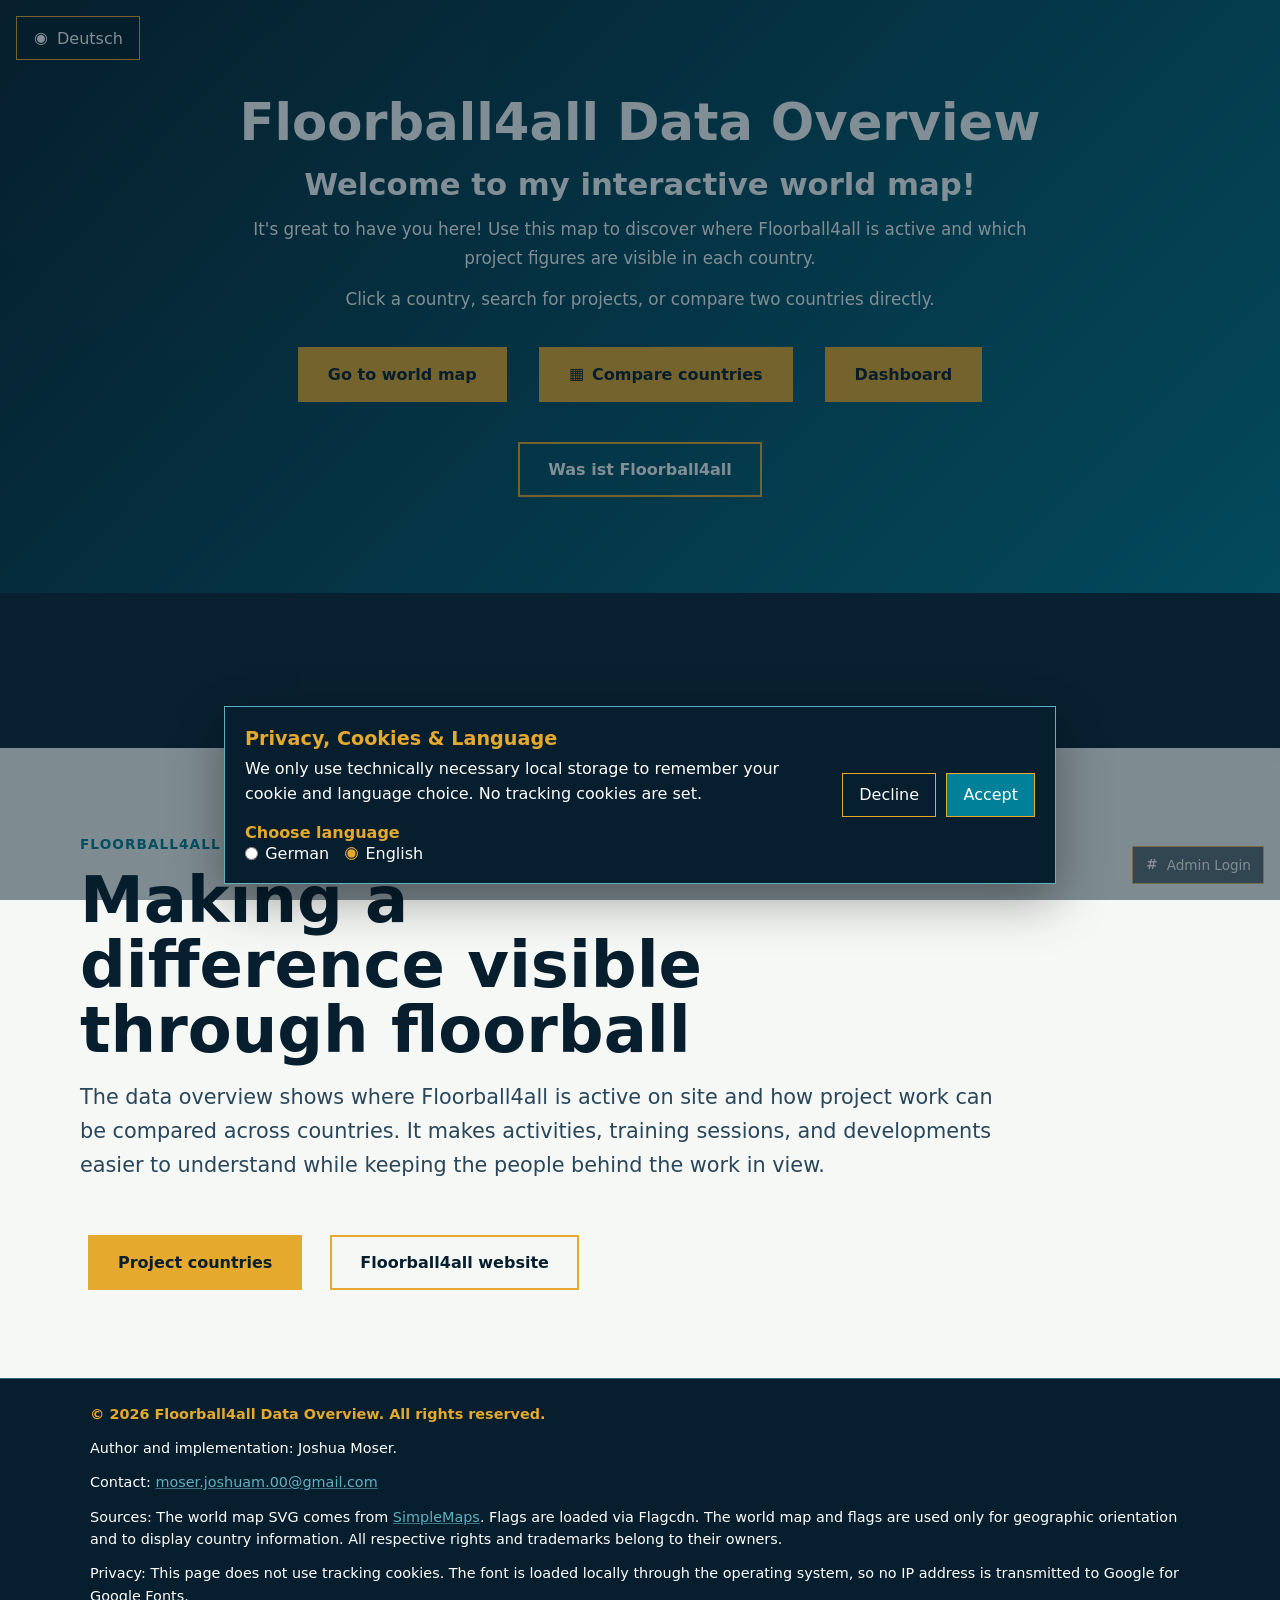
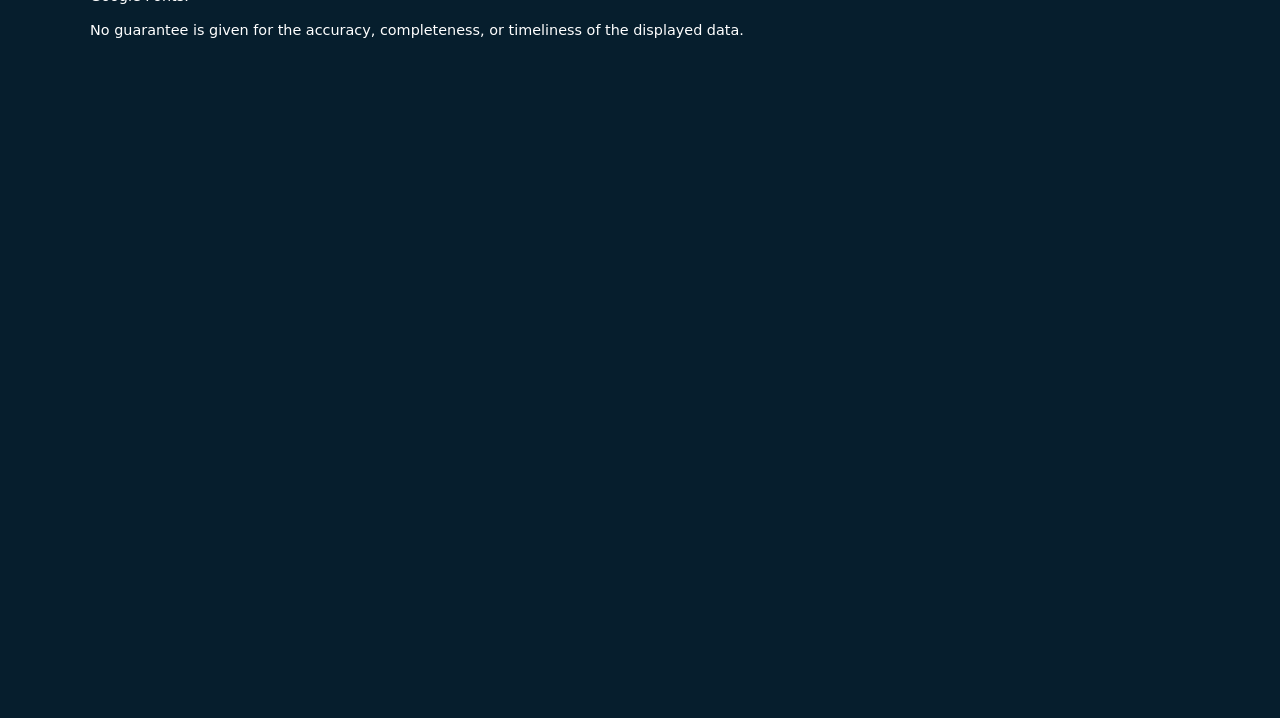
==== commit d6b3b5fb: "Added JavaScript Performance Optimisations" ====
--- a/index.html
+++ b/index.html
@@ -144,12 +144,13 @@
             </button>
             <p class="zoom-value">100%</p>
           </div>
+          <p class="cache-status" aria-live="polite"></p>
         </div>
         <div class="world-map" id="world">
-          <div class="map-conatiner">
-        <div class="map-loader" aria-live="polite">Weltkarte wird geladen...</div>
-      </div>
-    </div>
+          <div class="map-container">
+            <div class="map-loader" aria-live="polite">Weltkarte wird geladen...</div>
+          </div>
+        </div>
 
     <div class="side-panel">
       <div class="container">
--- a/style.css
+++ b/style.css
@@ -322,9 +322,16 @@
   padding: 2rem 0 4rem;
 }
 
-.map-conatiner {
+.map-container {
   width: min(1200px, 95vw);
   margin: 0 auto;
+}
+
+.cache-status {
+  flex: 0 0 auto;
+  color: #b9dce2;
+  font-size: 0.85rem;
+  white-space: nowrap;
 }
 
 .map-loader {
@@ -490,6 +497,12 @@
   line-height: 1.25;
 }
 
+.country-stat span.is-missing {
+  color: #b9dce2;
+  font-size: 1rem;
+  font-weight: 600;
+}
+
 .country-compare-link {
   width: 100%;
   margin: 1.25rem 0 0;
@@ -520,6 +533,12 @@
   z-index: 4;
 }
 
+.country-tooltip-details {
+  color: #b9dce2;
+  font-size: 0.78rem;
+  font-weight: 500;
+}
+
 .country-tooltip.show {
   display: flex;
 }
@@ -528,6 +547,36 @@
   width: 1.6rem;
   aspect-ratio: 4 / 3;
   object-fit: cover;
+}
+
+.export-actions {
+  display: flex;
+  justify-content: flex-end;
+  gap: 0.75rem;
+  margin-bottom: 1.5rem;
+}
+
+.export-button {
+  display: inline-flex;
+  align-items: center;
+  justify-content: center;
+  min-height: 2.75rem;
+  padding: 0 1rem;
+  border: 1px solid #e5a92e;
+  background-color: transparent;
+  color: #fff;
+  cursor: pointer;
+  font: inherit;
+  font-weight: 800;
+}
+
+.export-button:hover:not(:disabled) {
+  background-color: rgba(229, 169, 46, 0.16);
+}
+
+.export-button:disabled {
+  cursor: not-allowed;
+  opacity: 0.55;
 }
 
 .map-tools {
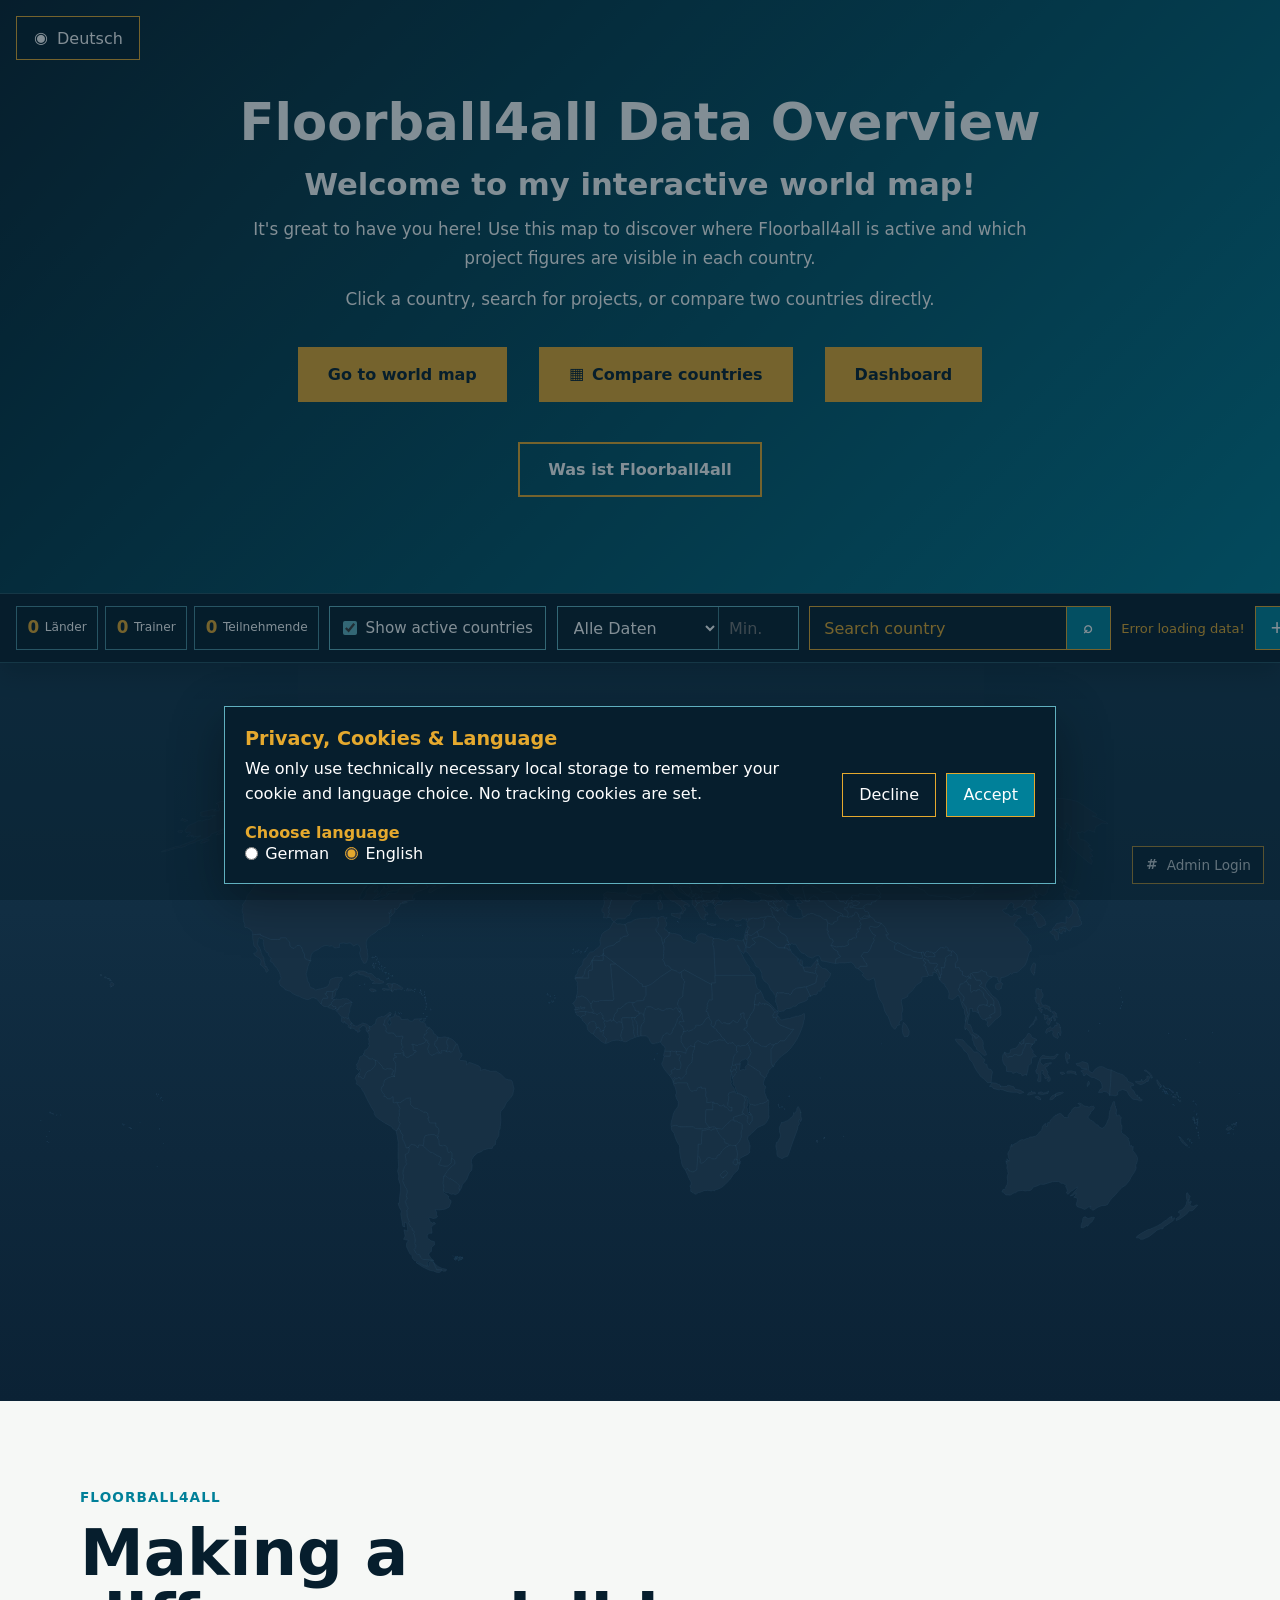
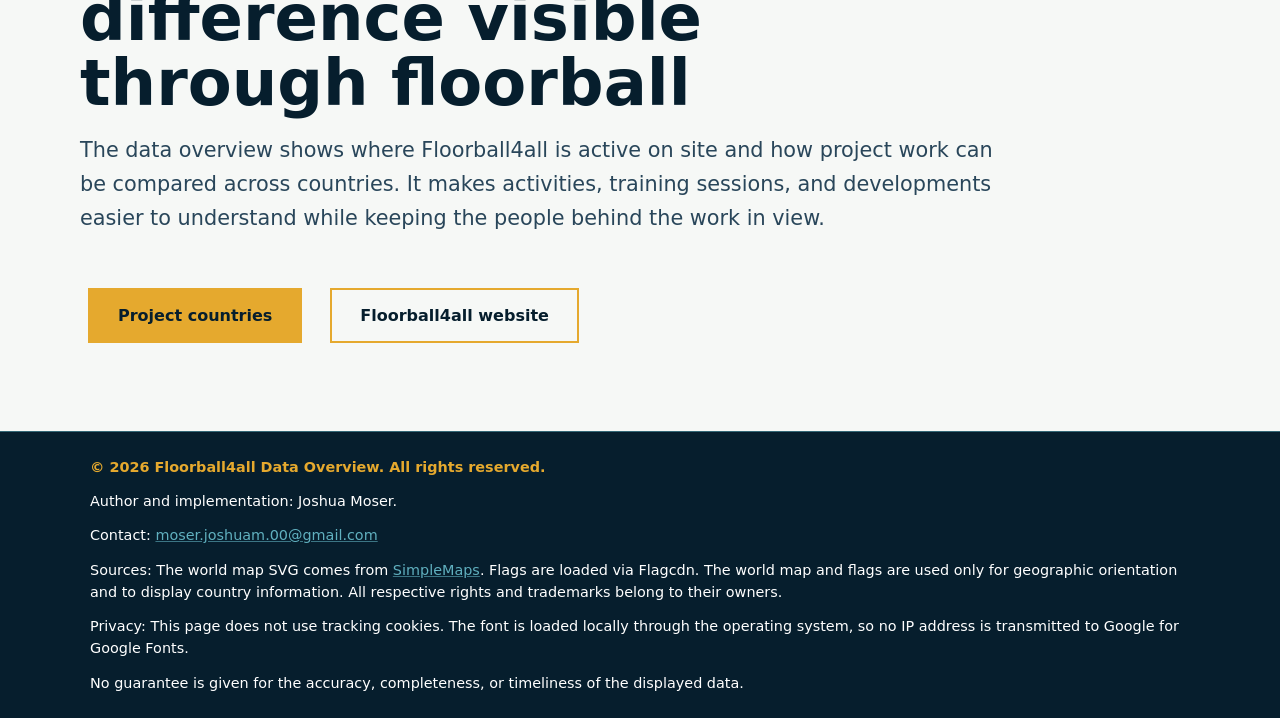
==== commit 3355b625: "Added a archive" ====
--- a/index.html
+++ b/index.html
@@ -39,7 +39,7 @@
     </header>
     <div class="admin-modal hide" role="dialog" aria-modal="true" aria-labelledby="admin-title">
       <div class="admin-panel">
-        <button class="admin-close-button" type="button" aria-label="Admin Fenster schliessen">
+        <button class="admin-close-button" type="button" aria-label="Admin Fenster schließen">
           <span class="ui-icon" aria-hidden="true">×</span>
         </button>
         <h2 id="admin-title">Admin Bereich</h2>
@@ -81,7 +81,7 @@
             <input class="admin-start-input" type="text" />
           </label>
           <label>
-            Regelmässige Trainings
+            Regelmäßige Trainings
             <input class="admin-training-input" type="text" />
           </label>
           <label>
@@ -168,7 +168,7 @@
             <span class="start-year">2013</span>
           </li>
           <li class="country-stat">
-            <strong>Wie viele regelmässige Trainings finden statt:</strong>
+            <strong>Wie viele regelmäßige Trainings finden statt:</strong>
             <span class="training-count">17</span>
           </li>
           <li class="country-stat">
@@ -180,7 +180,7 @@
         </ul>
         <a class="country-compare-link banner-button" href="compare.html">Dieses Land vergleichen</a>
       </div>
-      <button class="close-btn" type="button" aria-label="Länderinfo schliessen">
+      <button class="close-btn" type="button" aria-label="Länderinfo schließen">
         <span class="ui-icon" aria-hidden="true">×</span>
       </button>
       <h2 class="loading hide">Wird geladen...</h2>
@@ -208,7 +208,7 @@
           &copy; 2026 Floorball4all Data Overview. Alle Rechte vorbehalten.
         </p>
         <p>
-          Autor und Umsetzung: Joshua Moser.
+          Ersteller: Joshua Moser.
         </p>
         <p>
           Kontakt:
@@ -218,7 +218,7 @@
           Quellen: Die Weltkarten-SVG stammt von
           <a href="https://simplemaps.com/resources/svg-world" target="_blank" rel="noopener noreferrer">SimpleMaps</a>.
           Flaggen werden über Flagcdn geladen. Weltkarte und
-          Flaggen werden ausschliesslich zur geografischen Orientierung und
+          Flaggen werden ausschließlich zur geografischen Orientierung und
           Darstellung der Länderinformationen verwendet. Die jeweiligen Rechte
           und Markenrechte liegen bei den entsprechenden Urhebern bzw.
           Rechteinhabern.
--- a/style.css
+++ b/style.css
@@ -1327,6 +1327,234 @@
   animation: pulse 1.5s infinite;
 }
 
+.archive-page {
+  min-height: 100vh;
+  background:
+    linear-gradient(180deg, rgba(9, 18, 30, 0.98), rgba(8, 21, 34, 0.96)),
+    radial-gradient(circle at 85% 8%, rgba(229, 169, 46, 0.16), transparent 28%);
+}
+
+.archive-shell {
+  min-height: 100vh;
+}
+
+.archive-lock {
+  min-height: 100vh;
+  display: grid;
+  place-items: center;
+  padding: 1rem;
+}
+
+.archive-lock-form {
+  width: min(100%, 28rem);
+  display: grid;
+  gap: 1rem;
+  padding: 2rem;
+  border: 1px solid #60b0bf;
+  background-color: rgba(6, 30, 45, 0.94);
+  box-shadow: 0 1.5rem 4rem rgba(0, 0, 0, 0.35);
+}
+
+.archive-lock-form h1,
+.archive-header h1 {
+  color: #fff;
+  line-height: 1.05;
+}
+
+.archive-lock-form label,
+.archive-search-form label {
+  display: grid;
+  gap: 0.45rem;
+  font-weight: 700;
+}
+
+.archive-lock-form input,
+.archive-search-form input {
+  min-height: 2.75rem;
+  padding: 0 0.85rem;
+  border: 1px solid #60b0bf;
+  background-color: #213448;
+  color: #fff;
+  font: inherit;
+}
+
+.archive-message {
+  min-height: 1.35rem;
+  color: #e5a92e;
+}
+
+.archive-area {
+  width: min(1540px, calc(100% - 2rem));
+  margin: 0 auto;
+  padding: 1.25rem 0 2rem;
+}
+
+.archive-header {
+  display: flex;
+  align-items: flex-end;
+  justify-content: space-between;
+  gap: 1rem;
+  padding: 1rem 0;
+}
+
+.archive-actions {
+  display: flex;
+  flex-wrap: wrap;
+  gap: 0.5rem;
+  justify-content: flex-end;
+}
+
+.archive-actions .banner-button {
+  margin: 0;
+}
+
+.archive-toolbar {
+  display: grid;
+  gap: 1rem;
+  padding: 1rem;
+  border: 1px solid rgba(96, 176, 191, 0.42);
+  background-color: rgba(8, 18, 30, 0.84);
+}
+
+.archive-tabs {
+  display: flex;
+  flex-wrap: wrap;
+  gap: 0.5rem;
+}
+
+.archive-tab {
+  min-height: 2.5rem;
+  padding: 0 1rem;
+  border: 1px solid rgba(96, 176, 191, 0.72);
+  background-color: rgba(6, 30, 45, 0.6);
+  color: #fff;
+  cursor: pointer;
+  font: inherit;
+  font-weight: 700;
+  text-decoration: none;
+  display: inline-flex;
+  align-items: center;
+  justify-content: center;
+}
+
+.archive-tab.is-active,
+.archive-tab:hover,
+.archive-tab:focus-visible {
+  border-color: #e5a92e;
+  background-color: rgba(229, 169, 46, 0.2);
+}
+
+.archive-tab-panel {
+  display: grid;
+  gap: 1rem;
+}
+
+.archive-featured-links {
+  display: grid;
+  grid-template-columns: repeat(auto-fill, minmax(12rem, 1fr));
+  gap: 0.9rem;
+}
+
+.archive-search-form {
+  display: grid;
+  grid-template-columns: minmax(0, 1fr) auto;
+  gap: 0.75rem;
+  align-items: end;
+}
+
+.archive-count {
+  color: #b9dce2;
+  font-size: 0.9rem;
+}
+
+.archive-grid {
+  display: grid;
+  grid-template-columns: repeat(auto-fill, minmax(8.5rem, 1fr));
+  gap: 0.85rem;
+}
+
+.archive-card {
+  position: relative;
+  display: grid;
+  grid-template-rows: 1fr auto;
+  gap: 0;
+  min-height: 10rem;
+  overflow: hidden;
+  border: 1px solid rgba(96, 176, 191, 0.44);
+  background-color: rgba(12, 30, 44, 0.92);
+  color: #fff;
+  cursor: pointer;
+  font: inherit;
+  text-align: left;
+  transition: transform 160ms ease, border-color 160ms ease, box-shadow 160ms ease;
+}
+
+.archive-card:hover,
+.archive-card:focus-visible {
+  border-color: #e5a92e;
+  box-shadow: 0 0.9rem 2rem rgba(0, 0, 0, 0.28);
+  transform: translateY(-2px);
+}
+
+.archive-card-image {
+  position: relative;
+  min-height: 7.1rem;
+  overflow: hidden;
+  background:
+    linear-gradient(135deg, rgba(229, 169, 46, 0.28), rgba(96, 176, 191, 0.18)),
+    #0b2235;
+}
+
+.archive-card-image img {
+  width: 100%;
+  height: 100%;
+  min-height: 7.1rem;
+  object-fit: cover;
+  display: block;
+}
+
+.archive-card-title {
+  min-height: 3rem;
+  display: flex;
+  align-items: center;
+  padding: 0.65rem 0.75rem;
+  background-color: rgba(7, 17, 28, 0.96);
+  color: #fff;
+  font-size: 0.92rem;
+  font-weight: 800;
+  line-height: 1.2;
+}
+
+.archive-card-featured {
+  min-height: 13rem;
+  border-color: rgba(229, 169, 46, 0.78);
+}
+
+.archive-card-featured .archive-card-image,
+.archive-card-featured .archive-card-image img {
+  min-height: 10rem;
+}
+
+.archive-card-featured .archive-card-title {
+  font-size: 1.05rem;
+}
+
+.archive-frame-wrap {
+  margin-top: 1rem;
+  min-height: 72vh;
+  border: 1px solid #60b0bf;
+  background-color: #fff;
+}
+
+.archive-frame {
+  width: 100%;
+  height: 78vh;
+  min-height: 38rem;
+  display: block;
+  border: 0;
+  background-color: #fff;
+}
+
 .loading-dot {
   width: 0.85rem;
   height: 0.85rem;
@@ -1413,4 +1641,30 @@
   .cookie-consent-actions button {
     flex: 1;
   }
-}
+
+  .archive-header {
+    align-items: stretch;
+    flex-direction: column;
+  }
+
+  .archive-actions {
+    justify-content: stretch;
+  }
+
+  .archive-actions .banner-button {
+    flex: 1;
+  }
+
+  .archive-search-form {
+    grid-template-columns: 1fr;
+  }
+
+  .archive-grid,
+  .archive-featured-links {
+    grid-template-columns: repeat(auto-fill, minmax(8rem, 1fr));
+  }
+
+  .archive-frame {
+    min-height: 32rem;
+  }
+}
